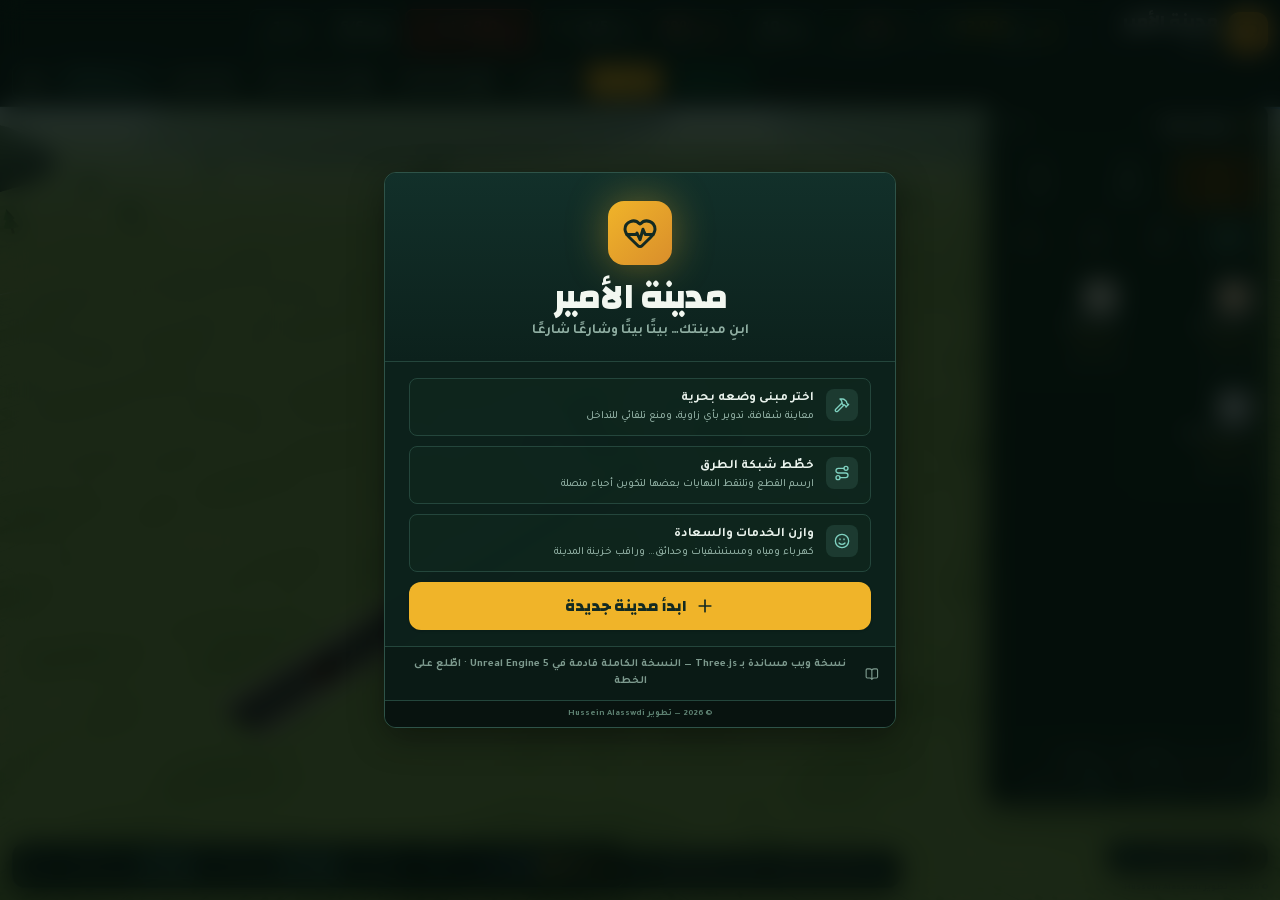
==== index.html @ 90c40ef9 "نشر 2026-10-29 18:33 UTC" ====
<!DOCTYPE html><html lang="ar" dir="rtl" class="__variable_7964b0 __variable_89a35d"><head><meta charSet="utf-8"/><meta name="viewport" content="width=device-width, initial-scale=1, maximum-scale=1, user-scalable=no, viewport-fit=cover"/><link rel="preload" href="/_next/static/media/1ebb550cd0a67fc6-s.p.woff2" as="font" crossorigin="" type="font/woff2"/><link rel="preload" href="/_next/static/media/63a79a6cf340c5d2-s.p.woff2" as="font" crossorigin="" type="font/woff2"/><link rel="preload" href="/_next/static/media/6d87047c78b383ca-s.p.woff2" as="font" crossorigin="" type="font/woff2"/><link rel="preload" href="/_next/static/media/cadf6503a4b260eb-s.p.woff2" as="font" crossorigin="" type="font/woff2"/><link rel="preload" href="/_next/static/media/dd994fbf464986f0-s.p.woff2" as="font" crossorigin="" type="font/woff2"/><link rel="stylesheet" href="/_next/static/css/1204df3cf01c5a1d.css" data-precedence="next"/><link rel="preload" as="script" fetchPriority="low" href="/_next/static/chunks/webpack-ddb26217999a0e2e.js"/><script src="/_next/static/chunks/4bd1b696-215e5051988c3dde.js" async=""></script><script src="/_next/static/chunks/794-2a8bd403d68bff19.js" async=""></script><script src="/_next/static/chunks/main-app-9df86cf909fe919b.js" async=""></script><script src="/_next/static/chunks/app/error-19ddefd133442fb7.js" async=""></script><script src="/_next/static/chunks/app/global-error-1cff1ca1dabb38de.js" async=""></script><script src="/_next/static/chunks/ca377847-00d5452ff085d2d2.js" async=""></script><script src="/_next/static/chunks/463-9f9ebbd366e98ccc.js" async=""></script><script src="/_next/static/chunks/app/page-6f4d16d75cc4bea8.js" async=""></script><link rel="apple-touch-icon" href="/icons/icon-192.png"/><meta name="mobile-web-app-capable" content="yes"/><meta name="next-size-adjust" content=""/><meta name="theme-color" content="#0c211c"/><title>مدينة الأمير — محرر بناء المدن</title><meta name="description" content="ابنِ مدينتك بيتًا بيتًا وشارعًا شارعًا: بناء حر ثلاثي الأبعاد، طرق، اقتصاد، خدمات، حرائق ومهرجات، ومهام بإنجازات — تطوير Hussein Alasswdi."/><meta name="application-name" content="مدينة الأمير"/><link rel="manifest" href="/manifest.webmanifest"/><meta name="mobile-web-app-capable" content="yes"/><meta name="apple-mobile-web-app-title" content="مدينة الأمير"/><meta name="apple-mobile-web-app-status-bar-style" content="black-translucent"/><link rel="icon" href="/icon.svg?fafc3cc96d1b5f08" type="image/svg+xml" sizes="any"/><script>(function(){var errs=[];function note(m){if(errs.length<3)errs.push(String(m||"").slice(0,180));}
window.addEventListener("error",function(e){var t=e.target;if(t&&t!==window&&(t.src||t.href))note("load: "+(t.src||t.href));else note(e.message);},true);
window.addEventListener("unhandledrejection",function(e){var r=e.reason;note("promise: "+((r&&r.message)||r));});
function mark(){return document.querySelector("[data-cp-app]");}
function blank(){var t=((document.body&&document.body.innerText)||"").replace(/\s+/g,"");return !mark()&&t.length<20;}
function show(){var b=document.body;if(!b||mark()||document.getElementById("__cp_fb"))return;var d=document.createElement("div");d.id="__cp_fb";d.setAttribute("dir","rtl");
d.style.cssText="position:fixed;inset:0;z-index:2147483647;background:#081712;color:#e9f2ec;display:flex;align-items:center;justify-content:center;padding:24px;box-sizing:border-box;text-align:center;font-family:system-ui,-apple-system,'Segoe UI',Tahoma,sans-serif";
var h='<div style="max-width:420px;width:100%"><div style="font-size:22px;font-weight:700;margin-bottom:10px">مدينة الأمير</div>';
h+='<p style="font-size:15px;line-height:1.8;color:#8fb3a4;margin:0 0 16px">تعذّر فتح اللعبة على هذا الجهاز. أرسل صورة هذه الشاشة.</p>';
h+='<p style="font-size:12px;color:#f87171;background:#0d201a;border:1px solid #2e5348;border-radius:12px;padding:10px 12px;word-break:break-word;text-align:left;direction:ltr;margin:0 0 16px">'+(errs.length?errs.join("<br>").replace(/[<>]/g,function(c){return c==="<"?"&lt;":"&gt;"}):"no client error captured")+'</p>';
h+='<button type="button" onclick="(function(){try{if(navigator.serviceWorker)navigator.serviceWorker.getRegistrations().then(function(r){r.forEach(function(x){x.unregister()})});if(window.caches)caches.keys().then(function(k){k.forEach(function(n){caches.delete(n)})});}catch(e){}setTimeout(function(){location.reload()},500)})()" style="border:1px solid #2e5348;background:#0d201a;color:#e9f2ec;border-radius:12px;padding:10px 20px;font-size:15px">تنظيف وإعادة المحاولة</button></div>';
d.innerHTML=h;b.appendChild(d);}
setTimeout(function(){if(blank())show();},12000);
setInterval(function(){var f=document.getElementById("__cp_fb");if(f&&mark())f.remove();},2000);
})();</script><script src="/_next/static/chunks/polyfills-42372ed130431b0a.js" noModule=""></script></head><body class="bg-[#081712] antialiased"><div hidden=""><!--$--><!--/$--></div><div data-cp-app="true" class="fixed inset-0 overflow-hidden bg-[#081712] font-body text-[#e9f2ec]" dir="rtl"><div class="absolute inset-0"></div><div class="absolute inset-0 z-40 grid place-items-center bg-[#081712] px-6"><div class="flex w-full max-w-sm flex-col items-center gap-4 text-center"><div class="grid h-14 w-14 place-items-center rounded-2xl border border-[#2e5348] bg-[#0d201a]"><svg xmlns="http://www.w3.org/2000/svg" width="24" height="24" viewBox="0 0 24 24" fill="none" stroke="currentColor" stroke-width="2" stroke-linecap="round" stroke-linejoin="round" class="lucide lucide-magnet h-7 w-7 text-[#d9a441]" aria-hidden="true"><path d="m12 15 4 4"></path><path d="M2.352 10.648a1.205 1.205 0 0 0 0 1.704l2.296 2.296a1.205 1.205 0 0 0 1.704 0l6.029-6.029a1 1 0 1 1 3 3l-6.029 6.029a1.205 1.205 0 0 0 0 1.704l2.296 2.296a1.205 1.205 0 0 0 1.704 0l6.365-6.367A1 1 0 0 0 8.716 4.282z"></path><path d="m5 8 4 4"></path></svg></div><div><p class="font-display text-2xl text-[#e9f2ec]">مدينة الأمير</p><p class="mt-1 text-xs tracking-[0.2em] text-[#5f7f73]">محرر بناء المدن</p></div><div class="mt-1 h-9 w-9 animate-spin rounded-full border-2 border-[#2e5348] border-t-[#d9a441]"></div><p class="text-sm leading-6 text-[#8fb3a4]">نُهيّئ المدينة…</p></div></div><header class="safe-top pointer-events-auto absolute inset-x-0 top-0 z-30 flex flex-wrap items-center gap-2 border-b border-[#24463c] bg-[#081712]/92 px-3 py-2 backdrop-blur-sm"><div class="flex items-center gap-2.5"><div class="grid h-10 w-10 place-items-center rounded-xl bg-gradient-to-br from-[#f0b429] to-[#d98e2b] shadow-[0_0_18px_rgba(240,180,41,0.35)]"><svg xmlns="http://www.w3.org/2000/svg" width="24" height="24" viewBox="0 0 24 24" fill="none" stroke="currentColor" stroke-width="2" stroke-linecap="round" stroke-linejoin="round" class="lucide lucide-heart-pulse h-6 w-6 text-[#132a22]" aria-hidden="true"><path d="M2 9.5a5.5 5.5 0 0 1 9.591-3.676.56.56 0 0 0 .818 0A5.49 5.49 0 0 1 22 9.5c0 2.29-1.5 4-3 5.5l-5.492 5.313a2 2 0 0 1-3 .019L5 15c-1.5-1.5-3-3.2-3-5.5"></path><path d="M3.22 13H9.5l.5-1 2 4.5 2-7 1.5 3.5h5.27"></path></svg></div><div class="leading-tight"><h1 class="font-display text-lg font-extrabold text-[#f2f7f0]">مدينة الأمير</h1><input maxLength="40" aria-label="اسم المدينة" class="w-32 rounded border border-transparent bg-transparent text-[11px] font-semibold text-[#8faea2] outline-none transition-colors hover:border-[#2e5348] focus:border-[#f0b429]/60 focus:text-[#d7e8df]" value="مدينتي"/></div></div><div class="mx-1 hidden h-8 w-px bg-[#24463c] sm:block"></div><div class="flex flex-wrap items-center gap-1.5"><div class="flex items-center gap-2 rounded-lg border px-2.5 py-1.5 transition-colors border-[#274a40] bg-[#10281f]/80"><svg xmlns="http://www.w3.org/2000/svg" width="24" height="24" viewBox="0 0 24 24" fill="none" stroke="currentColor" stroke-width="2" stroke-linecap="round" stroke-linejoin="round" class="lucide lucide-coins h-4 w-4 shrink-0 text-[#f0b429]" aria-hidden="true"><path d="M13.744 17.736a6 6 0 1 1-7.48-7.48"></path><path d="M15 6h1v4"></path><path d="m6.134 14.768.866-.5 2 3.464"></path><circle cx="16" cy="8" r="6"></circle></svg><div class="leading-none"><div class="font-display text-sm font-bold tabular-nums text-[#f0b429]">60,000<span class="ms-1 text-[10px] font-semibold text-[#8faea2]">+0/يوم</span></div><div class="mt-0.5 text-[10px] font-medium text-[#8faea2]">الخزينة</div></div></div><div class="hidden md:block"><div class="flex items-center gap-2 rounded-lg border px-2.5 py-1.5 transition-colors border-[#274a40] bg-[#10281f]/80"><svg xmlns="http://www.w3.org/2000/svg" width="24" height="24" viewBox="0 0 24 24" fill="none" stroke="currentColor" stroke-width="2" stroke-linecap="round" stroke-linejoin="round" class="lucide lucide-trending-up h-4 w-4 shrink-0 text-[#34d399]" aria-hidden="true"><path d="M16 7h6v6"></path><path d="m22 7-8.5 8.5-5-5L2 17"></path></svg><div class="leading-none"><div class="font-display text-sm font-bold tabular-nums text-[#34d399]">+0</div><div class="mt-0.5 text-[10px] font-medium text-[#8faea2]">صافي الدخل</div></div></div></div><div class="flex items-center gap-2 rounded-lg border px-2.5 py-1.5 transition-colors border-[#274a40] bg-[#10281f]/80"><svg xmlns="http://www.w3.org/2000/svg" width="24" height="24" viewBox="0 0 24 24" fill="none" stroke="currentColor" stroke-width="2" stroke-linecap="round" stroke-linejoin="round" class="lucide lucide-users h-4 w-4 shrink-0 text-[#d7e8df]" aria-hidden="true"><path d="M16 21v-2a4 4 0 0 0-4-4H6a4 4 0 0 0-4 4v2"></path><path d="M16 3.128a4 4 0 0 1 0 7.744"></path><path d="M22 21v-2a4 4 0 0 0-3-3.87"></path><circle cx="9" cy="7" r="4"></circle></svg><div class="leading-none"><div class="font-display text-sm font-bold tabular-nums text-[#d7e8df]">0</div><div class="mt-0.5 text-[10px] font-medium text-[#8faea2]">السكان</div></div></div><div class="flex items-center gap-2 rounded-lg border px-2.5 py-1.5 transition-colors border-[#274a40] bg-[#10281f]/80"><svg xmlns="http://www.w3.org/2000/svg" width="24" height="24" viewBox="0 0 24 24" fill="none" stroke="currentColor" stroke-width="2" stroke-linecap="round" stroke-linejoin="round" class="lucide lucide-face-slightly-smiling lucide-smile h-4 w-4 shrink-0 text-[#34d399]" aria-hidden="true"><path d="M15 10V9"></path><path d="M16.472 15a6 6 0 01-8.943 0"></path><path d="M9 10V9"></path><circle cx="12" cy="12" r="10"></circle></svg><div class="leading-none"><div class="font-display text-sm font-bold tabular-nums text-[#34d399]">98٪</div><div class="mt-0.5 text-[10px] font-medium text-[#8faea2]">السعادة</div></div></div><div class="flex items-center gap-2 rounded-lg border px-2.5 py-1.5 transition-colors border-[#274a40] bg-[#10281f]/80"><svg xmlns="http://www.w3.org/2000/svg" width="24" height="24" viewBox="0 0 24 24" fill="none" stroke="currentColor" stroke-width="2" stroke-linecap="round" stroke-linejoin="round" class="lucide lucide-zap h-4 w-4 shrink-0 text-[#d7e8df]" aria-hidden="true"><path d="M15.914 4a1.5 1.5 0 00-2.474-1.561l-9 9A1.5 1.5 0 005.5 14h4.002a.5.5 0 01.471.666L8.086 20a1.5 1.5 0 002.475 1.56l9-9A1.5 1.5 0 0018.5 10h-3.997a.5.5 0 01-.472-.667z"></path></svg><div class="leading-none"><div class="font-display text-sm font-bold tabular-nums text-[#d7e8df]">0/0<span class="ms-1 text-[10px] font-semibold text-[#8faea2]">منشأة</span></div><div class="mt-0.5 text-[10px] font-medium text-[#8faea2]">كهرباء</div></div></div><div class="flex items-center gap-2 rounded-lg border px-2.5 py-1.5 transition-colors border-[#274a40] bg-[#10281f]/80"><svg xmlns="http://www.w3.org/2000/svg" width="24" height="24" viewBox="0 0 24 24" fill="none" stroke="currentColor" stroke-width="2" stroke-linecap="round" stroke-linejoin="round" class="lucide lucide-droplets h-4 w-4 shrink-0 text-[#d7e8df]" aria-hidden="true"><path d="M7 16.3c2.2 0 4-1.83 4-4.05 0-1.16-.57-2.26-1.71-3.19S7.29 6.75 7 5.3c-.29 1.45-1.14 2.84-2.29 3.76S3 11.1 3 12.25c0 2.22 1.8 4.05 4 4.05z"></path><path d="M12.56 6.6A10.97 10.97 0 0 0 14 3.02c.5 2.5 2 4.9 4 6.5s3 3.5 3 5.5a6.98 6.98 0 0 1-11.91 4.97"></path></svg><div class="leading-none"><div class="font-display text-sm font-bold tabular-nums text-[#d7e8df]">0/0<span class="ms-1 text-[10px] font-semibold text-[#8faea2]">منشأة</span></div><div class="mt-0.5 text-[10px] font-medium text-[#8faea2]">مياه</div></div></div><div class="hidden sm:block"><div class="flex items-center gap-2 rounded-lg border px-2.5 py-1.5 transition-colors border-[#274a40] bg-[#10281f]/80"><svg xmlns="http://www.w3.org/2000/svg" width="24" height="24" viewBox="0 0 24 24" fill="none" stroke="currentColor" stroke-width="2" stroke-linecap="round" stroke-linejoin="round" class="lucide lucide-briefcase h-4 w-4 shrink-0 text-[#d7e8df]" aria-hidden="true"><path d="M16 20V4a2 2 0 0 0-2-2h-4a2 2 0 0 0-2 2v16"></path><rect width="20" height="14" x="2" y="6" rx="2"></rect></svg><div class="leading-none"><div class="font-display text-sm font-bold tabular-nums text-[#d7e8df]">0/0</div><div class="mt-0.5 text-[10px] font-medium text-[#8faea2]">وظائف</div></div></div></div><div class="hidden sm:block"><div class="flex items-center gap-2 rounded-lg border px-2.5 py-1.5 transition-colors border-[#274a40] bg-[#10281f]/80"><svg xmlns="http://www.w3.org/2000/svg" width="24" height="24" viewBox="0 0 24 24" fill="none" stroke="currentColor" stroke-width="2" stroke-linecap="round" stroke-linejoin="round" class="lucide lucide-sun h-4 w-4 shrink-0 text-[#d7e8df]" aria-hidden="true"><circle cx="12" cy="12" r="4"></circle><path d="M12 2v2"></path><path d="M12 20v2"></path><path d="m4.93 4.93 1.41 1.41"></path><path d="m17.66 17.66 1.41 1.41"></path><path d="M2 12h2"></path><path d="M20 12h2"></path><path d="m6.34 17.66-1.41 1.41"></path><path d="m19.07 4.93-1.41 1.41"></path></svg><div class="leading-none"><div class="font-display text-sm font-bold tabular-nums text-[#d7e8df]">1</div><div class="mt-0.5 text-[10px] font-medium text-[#8faea2]">اليوم</div></div></div></div></div><div class="scroll-thin ms-auto flex max-w-full items-center gap-1.5 overflow-x-auto"><button class="inline-flex shrink-0 items-center gap-1.5 rounded-lg border border-[#34d399]/40 bg-[#0d2b22] px-3 py-2 text-xs font-bold text-[#34d399] transition-all hover:border-[#34d399] hover:shadow-[0_0_14px_rgba(52,211,153,0.25)] active:scale-95"><svg xmlns="http://www.w3.org/2000/svg" width="24" height="24" viewBox="0 0 24 24" fill="none" stroke="currentColor" stroke-width="2" stroke-linecap="round" stroke-linejoin="round" class="lucide lucide-smartphone h-4 w-4" aria-hidden="true"><rect width="14" height="20" x="5" y="2" rx="2" ry="2"></rect><path d="M12 18h.01"></path></svg> التطبيق</button><button class="relative inline-flex items-center gap-1.5 rounded-lg bg-[#f0b429] px-3 py-2 text-xs font-bold text-[#132a22] shadow transition-all hover:bg-[#ffc63f] hover:shadow-[0_0_16px_rgba(240,180,41,0.4)] active:scale-95 disabled:opacity-60"><svg xmlns="http://www.w3.org/2000/svg" width="24" height="24" viewBox="0 0 24 24" fill="none" stroke="currentColor" stroke-width="2" stroke-linecap="round" stroke-linejoin="round" class="lucide lucide-save h-4 w-4" aria-hidden="true"><path d="M15.2 3a2 2 0 0 1 1.4.6l3.8 3.8a2 2 0 0 1 .6 1.4V19a2 2 0 0 1-2 2H5a2 2 0 0 1-2-2V5a2 2 0 0 1 2-2z"></path><path d="M17 21v-7a1 1 0 0 0-1-1H8a1 1 0 0 0-1 1v7"></path><path d="M7 3v4a1 1 0 0 0 1 1h7"></path></svg>حفظ</button><button class="inline-flex items-center gap-1.5 rounded-lg border border-[#2e5348] bg-[#10281f] px-3 py-2 text-xs font-bold text-[#d7e8df] transition-all hover:border-[#f0b429]/50 hover:text-[#f0b429] active:scale-95"><svg xmlns="http://www.w3.org/2000/svg" width="24" height="24" viewBox="0 0 24 24" fill="none" stroke="currentColor" stroke-width="2" stroke-linecap="round" stroke-linejoin="round" class="lucide lucide-folder-open h-4 w-4" aria-hidden="true"><path d="m6 14 1.5-2.9A2 2 0 0 1 9.24 10H20a2 2 0 0 1 1.94 2.5l-1.54 6a2 2 0 0 1-1.95 1.5H4a2 2 0 0 1-2-2V5a2 2 0 0 1 2-2h3.9a2 2 0 0 1 1.69.9l.81 1.2a2 2 0 0 0 1.67.9H18a2 2 0 0 1 2 2v2"></path></svg> مدني</button><button class="inline-flex items-center gap-1.5 rounded-lg border border-[#2e5348] bg-[#10281f] px-3 py-2 text-xs font-bold text-[#d7e8df] transition-all hover:border-[#f0b429]/50 hover:text-[#f0b429] active:scale-95"><svg xmlns="http://www.w3.org/2000/svg" width="24" height="24" viewBox="0 0 24 24" fill="none" stroke="currentColor" stroke-width="2" stroke-linecap="round" stroke-linejoin="round" class="lucide lucide-layout-dashboard h-4 w-4" aria-hidden="true"><rect width="7" height="9" x="3" y="3" rx="1"></rect><rect width="7" height="5" x="14" y="3" rx="1"></rect><rect width="7" height="9" x="14" y="12" rx="1"></rect><rect width="7" height="5" x="3" y="16" rx="1"></rect></svg> لوحة التحكم</button><button class="inline-flex items-center gap-1.5 rounded-lg border border-[#2e5348] bg-[#10281f] px-3 py-2 text-xs font-bold text-[#d7e8df] transition-all hover:border-[#7fd1c0]/60 hover:text-[#7fd1c0] active:scale-95"><svg xmlns="http://www.w3.org/2000/svg" width="24" height="24" viewBox="0 0 24 24" fill="none" stroke="currentColor" stroke-width="2" stroke-linecap="round" stroke-linejoin="round" class="lucide lucide-radar h-4 w-4" aria-hidden="true"><path d="M19.07 4.93A10 10 0 0 0 6.99 3.34"></path><path d="M4 6h.01"></path><path d="M2.29 9.62A10 10 0 1 0 21.31 8.35"></path><path d="M16.24 7.76A6 6 0 1 0 8.23 16.67"></path><path d="M12 18h.01"></path><path d="M17.99 11.66A6 6 0 0 1 15.77 16.67"></path><circle cx="12" cy="12" r="2"></circle><path d="m13.41 10.59 5.66-5.66"></path></svg> فحص المخطط</button><button class="inline-flex items-center gap-1.5 rounded-lg border border-[#2e5348] bg-[#10281f] px-3 py-2 text-xs font-bold text-[#d7e8df] transition-all hover:border-[#f0b429]/50 hover:text-[#f0b429] active:scale-95"><svg xmlns="http://www.w3.org/2000/svg" width="24" height="24" viewBox="0 0 24 24" fill="none" stroke="currentColor" stroke-width="2" stroke-linecap="round" stroke-linejoin="round" class="lucide lucide-book-open h-4 w-4" aria-hidden="true"><path d="M12 5v16"></path><path d="M20.001 19A2 2 0 0022 17V5a2 2 0 00-1.999-2L16 3.002A5 5 0 0012 5a5 5 0 00-4-2H4a2 2 0 00-2 2v12a2 2 0 001.999 2H8a5 5 0 014 2 5 5 0 014-2z"></path></svg> الخطة</button><button class="inline-flex items-center gap-1.5 rounded-lg border border-[#7fd1c0]/40 bg-[#12302a] px-3 py-2 text-xs font-bold text-[#7fd1c0] transition-all hover:border-[#7fd1c0] hover:shadow-[0_0_14px_rgba(127,209,192,0.25)] active:scale-95"><svg xmlns="http://www.w3.org/2000/svg" width="24" height="24" viewBox="0 0 24 24" fill="none" stroke="currentColor" stroke-width="2" stroke-linecap="round" stroke-linejoin="round" class="lucide lucide-code-xml lucide-code-2 h-4 w-4" aria-hidden="true"><path d="m18 16 4-4-4-4"></path><path d="m6 8-4 4 4 4"></path><path d="m14.5 4-5 16"></path></svg> ورشة UE5</button><button aria-label="الإعدادات" title="الصوت والرسوميات والطقس" class="inline-flex items-center gap-1.5 rounded-lg border border-[#2e5348] bg-[#10281f] px-2.5 py-2 text-xs font-bold text-[#d7e8df] transition-all hover:border-[#f0b429]/50 hover:text-[#f0b429] active:scale-95"><svg xmlns="http://www.w3.org/2000/svg" width="24" height="24" viewBox="0 0 24 24" fill="none" stroke="currentColor" stroke-width="2" stroke-linecap="round" stroke-linejoin="round" class="lucide lucide-settings h-4 w-4" aria-hidden="true"><path d="M9.671 4.136a2.34 2.34 0 0 1 4.659 0 2.34 2.34 0 0 0 3.319 1.915 2.34 2.34 0 0 1 2.33 4.033 2.34 2.34 0 0 0 0 3.831 2.34 2.34 0 0 1-2.33 4.033 2.34 2.34 0 0 0-3.319 1.915 2.34 2.34 0 0 1-4.659 0 2.34 2.34 0 0 0-3.32-1.915 2.34 2.34 0 0 1-2.33-4.033 2.34 2.34 0 0 0 0-3.831A2.34 2.34 0 0 1 6.35 6.051a2.34 2.34 0 0 0 3.319-1.915"></path><circle cx="12" cy="12" r="3"></circle></svg></button></div></header><button class="pointer-events-auto absolute bottom-24 right-3 z-30 grid h-12 w-12 place-items-center rounded-xl bg-[#f0b429] text-[#132a22] shadow-lg transition-transform active:scale-90 lg:hidden" aria-label="أدوات البناء"><svg xmlns="http://www.w3.org/2000/svg" width="24" height="24" viewBox="0 0 24 24" fill="none" stroke="currentColor" stroke-width="2" stroke-linecap="round" stroke-linejoin="round" class="lucide lucide-hammer h-6 w-6" aria-hidden="true"><path d="m15 12-9.373 9.373a1 1 0 0 1-3.001-3L12 9"></path><path d="m18 15 4-4"></path><path d="m21.5 11.5-1.914-1.914A2 2 0 0 1 19 8.172v-.344a2 2 0 0 0-.586-1.414l-1.657-1.657A6 6 0 0 0 12.516 3H9l1.243 1.243A6 6 0 0 1 12 8.485V10l2 2h1.172a2 2 0 0 1 1.414.586L18.5 14.5"></path></svg></button><aside class="pointer-events-auto absolute bottom-24 right-3 top-[150px] z-20 w-[280px] flex-col lg:top-[104px] rounded-xl border border-[#2e5348] bg-[#0c211c]/95 shadow-[0_10px_34px_rgba(0,0,0,0.4)] hidden lg:flex"><div class="flex items-center gap-2 border-b border-[#24463c] px-3 py-2.5"><svg xmlns="http://www.w3.org/2000/svg" width="24" height="24" viewBox="0 0 24 24" fill="none" stroke="currentColor" stroke-width="2" stroke-linecap="round" stroke-linejoin="round" class="lucide lucide-hammer h-4 w-4 text-[#f0b429]" aria-hidden="true"><path d="m15 12-9.373 9.373a1 1 0 0 1-3.001-3L12 9"></path><path d="m18 15 4-4"></path><path d="m21.5 11.5-1.914-1.914A2 2 0 0 1 19 8.172v-.344a2 2 0 0 0-.586-1.414l-1.657-1.657A6 6 0 0 0 12.516 3H9l1.243 1.243A6 6 0 0 1 12 8.485V10l2 2h1.172a2 2 0 0 1 1.414.586L18.5 14.5"></path></svg><h2 class="font-display text-sm font-bold text-[#f2f7f0]">أدوات البناء</h2><span class="ms-auto text-[10px] font-semibold text-[#8faea2]">بناء حرّ</span></div><div class="grid grid-cols-3 gap-1 p-2"><button class="flex flex-col items-center gap-1 rounded-lg border px-2 py-2 text-[11px] font-bold transition-all active:scale-95 border-[#f0b429] bg-[#3a2f10] text-[#f0b429]"><svg xmlns="http://www.w3.org/2000/svg" width="24" height="24" viewBox="0 0 24 24" fill="none" stroke="currentColor" stroke-width="2" stroke-linecap="round" stroke-linejoin="round" class="lucide lucide-mouse-pointer-2 h-4 w-4" aria-hidden="true"><path d="M4.037 4.688a.495.495 0 0 1 .651-.651l16 6.5a.5.5 0 0 1-.063.947l-6.124 1.58a2 2 0 0 0-1.438 1.435l-1.579 6.126a.5.5 0 0 1-.947.063z"></path></svg>تحديد</button><button class="flex flex-col items-center gap-1 rounded-lg border px-2 py-2 text-[11px] font-bold transition-all active:scale-95 border-[#274a40] bg-[#10281f] text-[#9db8ad] hover:border-[#3d6a5a] hover:text-[#d7e8df]"><svg xmlns="http://www.w3.org/2000/svg" width="24" height="24" viewBox="0 0 24 24" fill="none" stroke="currentColor" stroke-width="2" stroke-linecap="round" stroke-linejoin="round" class="lucide lucide-route h-4 w-4" aria-hidden="true"><circle cx="6" cy="19" r="3"></circle><path d="M9 19h8.5a3.5 3.5 0 0 0 0-7h-11a3.5 3.5 0 0 1 0-7H15"></path><circle cx="18" cy="5" r="3"></circle></svg>طريق</button><button class="flex flex-col items-center gap-1 rounded-lg border px-2 py-2 text-[11px] font-bold transition-all active:scale-95 border-[#274a40] bg-[#10281f] text-[#9db8ad] hover:border-[#3d6a5a] hover:text-[#d7e8df]"><svg xmlns="http://www.w3.org/2000/svg" width="24" height="24" viewBox="0 0 24 24" fill="none" stroke="currentColor" stroke-width="2" stroke-linecap="round" stroke-linejoin="round" class="lucide lucide-eraser h-4 w-4" aria-hidden="true"><path d="M21 21H8a2 2 0 0 1-1.42-.587l-3.994-3.999a2 2 0 0 1 0-2.828l10-10a2 2 0 0 1 2.829 0l5.999 6a2 2 0 0 1 0 2.828L12.834 21"></path><path d="m5.082 11.09 8.828 8.828"></path></svg>هدم</button></div><div class="grid grid-cols-4 gap-1 px-2"><button class="flex flex-col items-center gap-0.5 rounded-md px-1 py-1.5 text-[10px] font-bold transition-colors bg-[#1c3a30] text-[#7fd1c0]"><svg xmlns="http://www.w3.org/2000/svg" width="24" height="24" viewBox="0 0 24 24" fill="none" stroke="currentColor" stroke-width="2" stroke-linecap="round" stroke-linejoin="round" class="lucide lucide-house lucide-home h-3.5 w-3.5" aria-hidden="true"><path d="M15 21v-8a1 1 0 0 0-1-1h-4a1 1 0 0 0-1 1v8"></path><path d="M3 10a2 2 0 0 1 .709-1.528l7-6a2 2 0 0 1 2.582 0l7 6A2 2 0 0 1 21 10v9a2 2 0 0 1-2 2H5a2 2 0 0 1-2-2z"></path></svg>سكني</button><button class="flex flex-col items-center gap-0.5 rounded-md px-1 py-1.5 text-[10px] font-bold transition-colors text-[#7d9a8e] hover:bg-[#14302a] hover:text-[#b9d2c7]"><svg xmlns="http://www.w3.org/2000/svg" width="24" height="24" viewBox="0 0 24 24" fill="none" stroke="currentColor" stroke-width="2" stroke-linecap="round" stroke-linejoin="round" class="lucide lucide-store h-3.5 w-3.5" aria-hidden="true"><path d="M15 21v-5a1 1 0 0 0-1-1h-4a1 1 0 0 0-1 1v5"></path><path d="M17.774 10.31a1.12 1.12 0 0 0-1.549 0 2.5 2.5 0 0 1-3.451 0 1.12 1.12 0 0 0-1.548 0 2.5 2.5 0 0 1-3.452 0 1.12 1.12 0 0 0-1.549 0 2.5 2.5 0 0 1-3.77-3.248l2.889-4.184A2 2 0 0 1 7 2h10a2 2 0 0 1 1.653.873l2.895 4.192a2.5 2.5 0 0 1-3.774 3.244"></path><path d="M4 10.95V19a2 2 0 0 0 2 2h12a2 2 0 0 0 2-2v-8.05"></path></svg>تجاري</button><button class="flex flex-col items-center gap-0.5 rounded-md px-1 py-1.5 text-[10px] font-bold transition-colors text-[#7d9a8e] hover:bg-[#14302a] hover:text-[#b9d2c7]"><svg xmlns="http://www.w3.org/2000/svg" width="24" height="24" viewBox="0 0 24 24" fill="none" stroke="currentColor" stroke-width="2" stroke-linecap="round" stroke-linejoin="round" class="lucide lucide-factory h-3.5 w-3.5" aria-hidden="true"><path d="M12 16h.01"></path><path d="M16 16h.01"></path><path d="M3 19a2 2 0 0 0 2 2h14a2 2 0 0 0 2-2V8.5a.5.5 0 0 0-.769-.422l-4.462 2.844A.5.5 0 0 1 15 10.5v-2a.5.5 0 0 0-.769-.422L9.77 10.922A.5.5 0 0 1 9 10.5V5a2 2 0 0 0-2-2H5a2 2 0 0 0-2 2z"></path><path d="M8 16h.01"></path></svg>صناعي</button><button class="flex flex-col items-center gap-0.5 rounded-md px-1 py-1.5 text-[10px] font-bold transition-colors text-[#7d9a8e] hover:bg-[#14302a] hover:text-[#b9d2c7]"><svg xmlns="http://www.w3.org/2000/svg" width="24" height="24" viewBox="0 0 24 24" fill="none" stroke="currentColor" stroke-width="2" stroke-linecap="round" stroke-linejoin="round" class="lucide lucide-zap h-3.5 w-3.5" aria-hidden="true"><path d="M15.914 4a1.5 1.5 0 00-2.474-1.561l-9 9A1.5 1.5 0 005.5 14h4.002a.5.5 0 01.471.666L8.086 20a1.5 1.5 0 002.475 1.56l9-9A1.5 1.5 0 0018.5 10h-3.997a.5.5 0 01-.472-.667z"></path></svg>خدمات</button></div><div class="scroll-thin mt-1 grid flex-1 auto-rows-min grid-cols-2 gap-1.5 overflow-y-auto p-2"><button title="مسكن دافئ لعائلة صغيرة" class="group relative flex flex-col items-start gap-1 rounded-lg border p-2 text-start transition-all active:scale-[0.97] border-[#274a40] bg-[#10281f] hover:-translate-y-0.5 hover:border-[#3d6a5a] hover:shadow-lg"><span class="grid h-8 w-8 place-items-center rounded-md border border-black/20" style="background-color:#e9dcc3"><svg xmlns="http://www.w3.org/2000/svg" width="24" height="24" viewBox="0 0 24 24" fill="none" stroke="currentColor" stroke-width="2" stroke-linecap="round" stroke-linejoin="round" class="lucide lucide-house lucide-home h-[18px] w-[18px]" aria-hidden="true" style="color:#b5533c"><path d="M15 21v-8a1 1 0 0 0-1-1h-4a1 1 0 0 0-1 1v8"></path><path d="M3 10a2 2 0 0 1 .709-1.528l7-6a2 2 0 0 1 2.582 0l7 6A2 2 0 0 1 21 10v9a2 2 0 0 1-2 2H5a2 2 0 0 1-2-2z"></path></svg></span><span class="text-[11px] font-bold leading-tight text-[#e9f2ec]">منزل عائلي</span><span class="flex items-center gap-1 text-[10px] font-bold tabular-nums text-[#f0b429]"><svg xmlns="http://www.w3.org/2000/svg" width="24" height="24" viewBox="0 0 24 24" fill="none" stroke="currentColor" stroke-width="2" stroke-linecap="round" stroke-linejoin="round" class="lucide lucide-coins h-3 w-3" aria-hidden="true"><path d="M13.744 17.736a6 6 0 1 1-7.48-7.48"></path><path d="M15 6h1v4"></path><path d="m6.134 14.768.866-.5 2 3.464"></path><circle cx="16" cy="8" r="6"></circle></svg> <!-- -->1,500</span><span class="flex items-center gap-1 text-[9px] font-semibold text-[#8faea2]"><svg xmlns="http://www.w3.org/2000/svg" width="24" height="24" viewBox="0 0 24 24" fill="none" stroke="currentColor" stroke-width="2" stroke-linecap="round" stroke-linejoin="round" class="lucide lucide-users h-3 w-3" aria-hidden="true"><path d="M16 21v-2a4 4 0 0 0-4-4H6a4 4 0 0 0-4 4v2"></path><path d="M16 3.128a4 4 0 0 1 0 7.744"></path><path d="M22 21v-2a4 4 0 0 0-3-3.87"></path><circle cx="9" cy="7" r="4"></circle></svg> <!-- -->5 ساكن</span></button><button title="سكن راقٍ يرفع رضا الحي" class="group relative flex flex-col items-start gap-1 rounded-lg border p-2 text-start transition-all active:scale-[0.97] border-[#274a40] bg-[#10281f] hover:-translate-y-0.5 hover:border-[#3d6a5a] hover:shadow-lg"><span class="grid h-8 w-8 place-items-center rounded-md border border-black/20" style="background-color:#f2efe6"><svg xmlns="http://www.w3.org/2000/svg" width="24" height="24" viewBox="0 0 24 24" fill="none" stroke="currentColor" stroke-width="2" stroke-linecap="round" stroke-linejoin="round" class="lucide lucide-castle h-[18px] w-[18px]" aria-hidden="true" style="color:#47525c"><path d="M10 5V3"></path><path d="M14 5V3"></path><path d="M15 21v-3a3 3 0 0 0-6 0v3"></path><path d="M18 3v8"></path><path d="M18 5H6"></path><path d="M22 11H2"></path><path d="M22 9v10a2 2 0 0 1-2 2H4a2 2 0 0 1-2-2V9"></path><path d="M6 3v8"></path></svg></span><span class="text-[11px] font-bold leading-tight text-[#e9f2ec]">فيلا حديثة</span><span class="flex items-center gap-1 text-[10px] font-bold tabular-nums text-[#f0b429]"><svg xmlns="http://www.w3.org/2000/svg" width="24" height="24" viewBox="0 0 24 24" fill="none" stroke="currentColor" stroke-width="2" stroke-linecap="round" stroke-linejoin="round" class="lucide lucide-coins h-3 w-3" aria-hidden="true"><path d="M13.744 17.736a6 6 0 1 1-7.48-7.48"></path><path d="M15 6h1v4"></path><path d="m6.134 14.768.866-.5 2 3.464"></path><circle cx="16" cy="8" r="6"></circle></svg> <!-- -->4,200</span><span class="flex items-center gap-1 text-[9px] font-semibold text-[#8faea2]"><svg xmlns="http://www.w3.org/2000/svg" width="24" height="24" viewBox="0 0 24 24" fill="none" stroke="currentColor" stroke-width="2" stroke-linecap="round" stroke-linejoin="round" class="lucide lucide-users h-3 w-3" aria-hidden="true"><path d="M16 21v-2a4 4 0 0 0-4-4H6a4 4 0 0 0-4 4v2"></path><path d="M16 3.128a4 4 0 0 1 0 7.744"></path><path d="M22 21v-2a4 4 0 0 0-3-3.87"></path><circle cx="9" cy="7" r="4"></circle></svg> <!-- -->8 ساكن</span></button><button title="كثافة سكانية عالية" class="group relative flex flex-col items-start gap-1 rounded-lg border p-2 text-start transition-all active:scale-[0.97] border-[#274a40] bg-[#10281f] hover:-translate-y-0.5 hover:border-[#3d6a5a] hover:shadow-lg"><span class="grid h-8 w-8 place-items-center rounded-md border border-black/20" style="background-color:#cdd5da"><svg xmlns="http://www.w3.org/2000/svg" width="24" height="24" viewBox="0 0 24 24" fill="none" stroke="currentColor" stroke-width="2" stroke-linecap="round" stroke-linejoin="round" class="lucide lucide-building-complex lucide-building-2 h-[18px] w-[18px]" aria-hidden="true" style="color:#66707c"><path d="M10 12h4"></path><path d="M10 8h4"></path><path d="M14 21v-3a2 2 0 0 0-4 0v3"></path><path d="M6 10H4a2 2 0 0 0-2 2v7a2 2 0 0 0 2 2h16a2 2 0 0 0 2-2V9a2 2 0 0 0-2-2h-2"></path><path d="M6 21V5a2 2 0 0 1 2-2h8a2 2 0 0 1 2 2v16"></path></svg></span><span class="text-[11px] font-bold leading-tight text-[#e9f2ec]">عمارة سكنية</span><span class="flex items-center gap-1 text-[10px] font-bold tabular-nums text-[#f0b429]"><svg xmlns="http://www.w3.org/2000/svg" width="24" height="24" viewBox="0 0 24 24" fill="none" stroke="currentColor" stroke-width="2" stroke-linecap="round" stroke-linejoin="round" class="lucide lucide-coins h-3 w-3" aria-hidden="true"><path d="M13.744 17.736a6 6 0 1 1-7.48-7.48"></path><path d="M15 6h1v4"></path><path d="m6.134 14.768.866-.5 2 3.464"></path><circle cx="16" cy="8" r="6"></circle></svg> <!-- -->9,000</span><span class="flex items-center gap-1 text-[9px] font-semibold text-[#8faea2]"><svg xmlns="http://www.w3.org/2000/svg" width="24" height="24" viewBox="0 0 24 24" fill="none" stroke="currentColor" stroke-width="2" stroke-linecap="round" stroke-linejoin="round" class="lucide lucide-users h-3 w-3" aria-hidden="true"><path d="M16 21v-2a4 4 0 0 0-4-4H6a4 4 0 0 0-4 4v2"></path><path d="M16 3.128a4 4 0 0 1 0 7.744"></path><path d="M22 21v-2a4 4 0 0 0-3-3.87"></path><circle cx="9" cy="7" r="4"></circle></svg> <!-- -->26 ساكن</span></button></div><div class="border-t border-[#24463c] px-3 py-2 text-[9.5px] font-semibold leading-relaxed text-[#7d9a8e]"><div><kbd class="kbd">B</kbd> منزل سريع · <kbd class="kbd">Enter</kbd> تثبيت · <kbd class="kbd">Esc</kbd> إلغاء</div><div class="mt-1"><kbd class="kbd">R</kbd> تدوير 45° · <kbd class="kbd">Q</kbd>/<kbd class="kbd">E</kbd> ±15° ·<!-- --> <kbd class="kbd">Shift</kbd>+عجلة دقيق</div></div></aside><div class="bottom-safe pointer-events-auto absolute left-1/2 z-20 flex max-w-[94vw] -translate-x-1/2 flex-wrap items-center justify-center gap-2 px-4 py-2.5 rounded-xl border border-[#2e5348] bg-[#0c211c]/95 shadow-[0_10px_34px_rgba(0,0,0,0.4)]"><svg xmlns="http://www.w3.org/2000/svg" width="24" height="24" viewBox="0 0 24 24" fill="none" stroke="currentColor" stroke-width="2" stroke-linecap="round" stroke-linejoin="round" class="lucide lucide-mouse-pointer-2 h-4 w-4 text-[#7fd1c0]" aria-hidden="true"><path d="M4.037 4.688a.495.495 0 0 1 .651-.651l16 6.5a.5.5 0 0 1-.063.947l-6.124 1.58a2 2 0 0 0-1.438 1.435l-1.579 6.126a.5.5 0 0 1-.947.063z"></path></svg><span class="text-[11px] font-semibold text-[#b9d2c7]">انقر مبنى لفحصه · اسحب لتدوير الكاميرا · عجلة الفأرة للتقريب · الزر الأيمن لتحريك المشهد</span></div><div class="pointer-events-auto absolute bottom-20 left-3 z-20 items-center gap-1.5 px-2.5 py-2 md:bottom-3 rounded-xl border border-[#2e5348] bg-[#0c211c]/95 shadow-[0_10px_34px_rgba(0,0,0,0.4)] flex"><svg xmlns="http://www.w3.org/2000/svg" width="24" height="24" viewBox="0 0 24 24" fill="none" stroke="currentColor" stroke-width="2" stroke-linecap="round" stroke-linejoin="round" class="lucide lucide-sun h-4 w-4 shrink-0 text-[#f0b429]" aria-hidden="true"><circle cx="12" cy="12" r="4"></circle><path d="M12 2v2"></path><path d="M12 20v2"></path><path d="m4.93 4.93 1.41 1.41"></path><path d="m17.66 17.66 1.41 1.41"></path><path d="M2 12h2"></path><path d="M20 12h2"></path><path d="m6.34 17.66-1.41 1.41"></path><path d="m19.07 4.93-1.41 1.41"></path></svg><input type="range" min="0" max="1" step="0.01" class="time-range w-24 sm:w-32" aria-label="وقت اليوم" value="0.32"/><span class="w-10 text-center text-[10px] font-bold tabular-nums text-[#8faea2]" dir="ltr">11:07</span><span class="mx-0.5 h-5 w-px bg-[#2e5348]"></span><button class="ctl-btn " title="تعاقب تلقائي للوقت"><svg xmlns="http://www.w3.org/2000/svg" width="24" height="24" viewBox="0 0 24 24" fill="none" stroke="currentColor" stroke-width="2" stroke-linecap="round" stroke-linejoin="round" class="lucide lucide-refresh-cw h-3.5 w-3.5" aria-hidden="true"><path d="M3 12a9 9 0 0 1 9-9 9.75 9.75 0 0 1 6.74 2.74L21 8"></path><path d="M21 3v5h-5"></path><path d="M21 12a9 9 0 0 1-9 9 9.75 9.75 0 0 1-6.74-2.74L3 16"></path><path d="M8 16H3v5"></path></svg><span class="hidden sm:inline">دورة</span></button><button class="ctl-btn ctl-on" title="إظهار الشبكة"><svg xmlns="http://www.w3.org/2000/svg" width="24" height="24" viewBox="0 0 24 24" fill="none" stroke="currentColor" stroke-width="2" stroke-linecap="round" stroke-linejoin="round" class="lucide lucide-layout-grid h-3.5 w-3.5" aria-hidden="true"><rect width="7" height="7" x="3" y="3" rx="1"></rect><rect width="7" height="7" x="14" y="3" rx="1"></rect><rect width="7" height="7" x="14" y="14" rx="1"></rect><rect width="7" height="7" x="3" y="14" rx="1"></rect></svg><span class="hidden sm:inline">الشبكة</span></button><button class="ctl-btn " title="محاذاة المباني للشبكة (افتراضيًا: بناء حر)"><svg xmlns="http://www.w3.org/2000/svg" width="24" height="24" viewBox="0 0 24 24" fill="none" stroke="currentColor" stroke-width="2" stroke-linecap="round" stroke-linejoin="round" class="lucide lucide-frame h-3.5 w-3.5" aria-hidden="true"><line x1="22" x2="2" y1="6" y2="6"></line><line x1="22" x2="2" y1="18" y2="18"></line><line x1="6" x2="6" y1="2" y2="22"></line><line x1="18" x2="18" y1="2" y2="22"></line></svg><span class="hidden sm:inline">محاذاة</span></button><button class="ctl-btn ctl-on" title="التقاط نهايات الطرق"><svg xmlns="http://www.w3.org/2000/svg" width="24" height="24" viewBox="0 0 24 24" fill="none" stroke="currentColor" stroke-width="2" stroke-linecap="round" stroke-linejoin="round" class="lucide lucide-magnet h-3.5 w-3.5" aria-hidden="true"><path d="m12 15 4 4"></path><path d="M2.352 10.648a1.205 1.205 0 0 0 0 1.704l2.296 2.296a1.205 1.205 0 0 0 1.704 0l6.029-6.029a1 1 0 1 1 3 3l-6.029 6.029a1.205 1.205 0 0 0 0 1.704l2.296 2.296a1.205 1.205 0 0 0 1.704 0l6.365-6.367A1 1 0 0 0 8.716 4.282z"></path><path d="m5 8 4 4"></path></svg><span class="hidden sm:inline">التقاط</span></button><button class="ctl-btn " title="إظهار اتصال المباني بالطرق حيًا (أخضر/أحمر)"><svg xmlns="http://www.w3.org/2000/svg" width="24" height="24" viewBox="0 0 24 24" fill="none" stroke="currentColor" stroke-width="2" stroke-linecap="round" stroke-linejoin="round" class="lucide lucide-link-2 h-3.5 w-3.5" aria-hidden="true"><path d="M9 17H7A5 5 0 0 1 7 7h2"></path><path d="M15 7h2a5 5 0 1 1 0 10h-2"></path><line x1="8" x2="16" y1="12" y2="12"></line></svg><span class="hidden sm:inline">الاتصال</span></button><button class="ctl-btn" title="توسيط الكاميرا"><svg xmlns="http://www.w3.org/2000/svg" width="24" height="24" viewBox="0 0 24 24" fill="none" stroke="currentColor" stroke-width="2" stroke-linecap="round" stroke-linejoin="round" class="lucide lucide-locate-fixed h-3.5 w-3.5" aria-hidden="true"><line x1="2" x2="5" y1="12" y2="12"></line><line x1="19" x2="22" y1="12" y2="12"></line><line x1="12" x2="12" y1="2" y2="5"></line><line x1="12" x2="12" y1="19" y2="22"></line><circle cx="12" cy="12" r="7"></circle><circle cx="12" cy="12" r="3"></circle></svg></button></div><button class="pointer-events-auto absolute bottom-7 right-3 z-20 flex max-w-[240px] items-center gap-2 rounded-lg px-2.5 py-1.5 transition-all hover:border-[#f0b429]/60 active:scale-95 rounded-xl border border-[#2e5348] bg-[#0c211c]/95 shadow-[0_10px_34px_rgba(0,0,0,0.4)]"><svg xmlns="http://www.w3.org/2000/svg" width="24" height="24" viewBox="0 0 24 24" fill="none" stroke="currentColor" stroke-width="2" stroke-linecap="round" stroke-linejoin="round" class="lucide lucide-trophy h-3.5 w-3.5 shrink-0 text-[#f0b429]" aria-hidden="true"><path d="M10 14.66V17a1 1 0 0 1-1 1 2 2 0 0 0-2 2v2"></path><path d="M14 14.66V17a1 1 0 0 0 1 1 2 2 0 0 1 2 2v2"></path><path d="M17.916 10H19.5A2.5 2.5 0 0 0 22 7.5V5a1 1 0 0 0-1-1h-3"></path><path d="M4 22h16"></path><path d="M6 9a6 6 0 0 0 12 0V3a1 1 0 0 0-1-1H7a1 1 0 0 0-1 1z"></path><path d="M6.084 10H4.5A2.5 2.5 0 0 1 2 7.5V5a1 1 0 0 1 1-1h3"></path></svg><span class="truncate text-[9.5px] font-bold text-[#d7e8df]">اشقُق أول الشوارع</span><span class="ms-auto shrink-0 rounded bg-[#1c3a30] px-1.5 py-0.5 text-[8.5px] font-extrabold tabular-nums text-[#7fd1c0]">0<!-- -->/<!-- -->11</span></button><div class="pointer-events-none absolute left-1/2 top-[150px] z-40 flex w-[min(92vw,380px)] -translate-x-1/2 flex-col gap-1.5 lg:top-[110px]"></div><div class="pointer-events-none absolute bottom-1.5 right-3 z-10 text-[9px] font-bold text-[#4a6a5c]">© 2026 — تطوير <span dir="ltr">Hussein Alasswdi</span></div><div class="pointer-events-auto fixed inset-0 z-50 grid place-items-center bg-[#020906]/78 bg-[#020906]/80 p-4 backdrop-blur-md"><div class="rounded-xl border border-[#2e5348] bg-[#0c211c]/95 shadow-[0_10px_34px_rgba(0,0,0,0.4)] animate-rise scroll-thin max-h-[92vh] w-full max-w-lg overflow-y-auto"><div class="relative border-b border-[#24463c] bg-gradient-to-b from-[#12302a] to-[#0c211c] px-6 pb-5 pt-7 text-center"><div class="mx-auto grid h-16 w-16 place-items-center rounded-2xl bg-gradient-to-br from-[#f0b429] to-[#d98e2b] shadow-[0_0_40px_rgba(240,180,41,0.4)]"><svg xmlns="http://www.w3.org/2000/svg" width="24" height="24" viewBox="0 0 24 24" fill="none" stroke="currentColor" stroke-width="2" stroke-linecap="round" stroke-linejoin="round" class="lucide lucide-heart-pulse h-9 w-9 animate-pulse-soft text-[#132a22]" aria-hidden="true"><path d="M2 9.5a5.5 5.5 0 0 1 9.591-3.676.56.56 0 0 0 .818 0A5.49 5.49 0 0 1 22 9.5c0 2.29-1.5 4-3 5.5l-5.492 5.313a2 2 0 0 1-3 .019L5 15c-1.5-1.5-3-3.2-3-5.5"></path><path d="M3.22 13H9.5l.5-1 2 4.5 2-7 1.5 3.5h5.27"></path></svg></div><h1 class="mt-3 font-display text-4xl font-extrabold tracking-tight text-[#f2f7f0]">مدينة الأمير</h1><p class="mt-1 text-sm font-semibold text-[#8faea2]">ابنِ مدينتك… بيتًا بيتًا وشارعًا شارعًا</p></div><div class="space-y-2.5 px-6 py-4"><div class="flex items-start gap-3 rounded-lg border border-[#24463c] bg-[#10281f]/60 px-3 py-2.5"><span class="grid h-8 w-8 shrink-0 place-items-center rounded-lg bg-[#1c3a30] text-[#7fd1c0]"><svg xmlns="http://www.w3.org/2000/svg" width="24" height="24" viewBox="0 0 24 24" fill="none" stroke="currentColor" stroke-width="2" stroke-linecap="round" stroke-linejoin="round" class="lucide lucide-hammer h-4 w-4" aria-hidden="true"><path d="m15 12-9.373 9.373a1 1 0 0 1-3.001-3L12 9"></path><path d="m18 15 4-4"></path><path d="m21.5 11.5-1.914-1.914A2 2 0 0 1 19 8.172v-.344a2 2 0 0 0-.586-1.414l-1.657-1.657A6 6 0 0 0 12.516 3H9l1.243 1.243A6 6 0 0 1 12 8.485V10l2 2h1.172a2 2 0 0 1 1.414.586L18.5 14.5"></path></svg></span><div><div class="text-[13px] font-bold text-[#e9f2ec]">اختر مبنى وضعه بحرية</div><div class="text-[11px] font-medium text-[#8faea2]">معاينة شفافة، تدوير بأي زاوية، ومنع تلقائي للتداخل</div></div></div><div class="flex items-start gap-3 rounded-lg border border-[#24463c] bg-[#10281f]/60 px-3 py-2.5"><span class="grid h-8 w-8 shrink-0 place-items-center rounded-lg bg-[#1c3a30] text-[#7fd1c0]"><svg xmlns="http://www.w3.org/2000/svg" width="24" height="24" viewBox="0 0 24 24" fill="none" stroke="currentColor" stroke-width="2" stroke-linecap="round" stroke-linejoin="round" class="lucide lucide-route h-4 w-4" aria-hidden="true"><circle cx="6" cy="19" r="3"></circle><path d="M9 19h8.5a3.5 3.5 0 0 0 0-7h-11a3.5 3.5 0 0 1 0-7H15"></path><circle cx="18" cy="5" r="3"></circle></svg></span><div><div class="text-[13px] font-bold text-[#e9f2ec]">خطّط شبكة الطرق</div><div class="text-[11px] font-medium text-[#8faea2]">ارسم القطع وتلتقط النهايات بعضها لتكوين أحياء متصلة</div></div></div><div class="flex items-start gap-3 rounded-lg border border-[#24463c] bg-[#10281f]/60 px-3 py-2.5"><span class="grid h-8 w-8 shrink-0 place-items-center rounded-lg bg-[#1c3a30] text-[#7fd1c0]"><svg xmlns="http://www.w3.org/2000/svg" width="24" height="24" viewBox="0 0 24 24" fill="none" stroke="currentColor" stroke-width="2" stroke-linecap="round" stroke-linejoin="round" class="lucide lucide-face-slightly-smiling lucide-smile h-4 w-4" aria-hidden="true"><path d="M15 10V9"></path><path d="M16.472 15a6 6 0 01-8.943 0"></path><path d="M9 10V9"></path><circle cx="12" cy="12" r="10"></circle></svg></span><div><div class="text-[13px] font-bold text-[#e9f2ec]">وازن الخدمات والسعادة</div><div class="text-[11px] font-medium text-[#8faea2]">كهرباء ومياه ومستشفيات وحدائق… وراقب خزينة المدينة</div></div></div><button class="mt-1 flex w-full items-center justify-center gap-2 rounded-xl bg-[#f0b429] px-4 py-3 font-display text-base font-extrabold text-[#132a22] shadow transition-all hover:bg-[#ffc63f] hover:shadow-[0_0_24px_rgba(240,180,41,0.45)] active:scale-[0.98]"><svg xmlns="http://www.w3.org/2000/svg" width="24" height="24" viewBox="0 0 24 24" fill="none" stroke="currentColor" stroke-width="2" stroke-linecap="round" stroke-linejoin="round" class="lucide lucide-plus h-5 w-5" aria-hidden="true"><path d="M5 12h14"></path><path d="M12 5v14"></path></svg> ابدأ مدينة جديدة</button><div class="flex items-center justify-center gap-2 py-2 text-xs font-bold text-[#8faea2]"><svg xmlns="http://www.w3.org/2000/svg" width="24" height="24" viewBox="0 0 24 24" fill="none" stroke="currentColor" stroke-width="2" stroke-linecap="round" stroke-linejoin="round" class="lucide lucide-loader-circle lucide-loader-2 h-4 w-4 animate-spin" aria-hidden="true"><path d="M21 12a9 9 0 1 1-6.219-8.56"></path></svg> جارِ جلب مدنك المحفوظة…</div></div><button class="flex w-full items-center justify-center gap-1.5 border-t border-[#24463c] bg-[#0a1a15] px-4 py-2.5 text-[11px] font-bold text-[#7d9a8e] transition-colors hover:text-[#f0b429]"><svg xmlns="http://www.w3.org/2000/svg" width="24" height="24" viewBox="0 0 24 24" fill="none" stroke="currentColor" stroke-width="2" stroke-linecap="round" stroke-linejoin="round" class="lucide lucide-book-open h-3.5 w-3.5" aria-hidden="true"><path d="M12 5v16"></path><path d="M20.001 19A2 2 0 0022 17V5a2 2 0 00-1.999-2L16 3.002A5 5 0 0012 5a5 5 0 00-4-2H4a2 2 0 00-2 2v12a2 2 0 001.999 2H8a5 5 0 014 2 5 5 0 014-2z"></path></svg>نسخة ويب مساندة بـ Three.js — النسخة الكاملة قادمة في Unreal Engine 5 · اطّلع على الخطة</button><div class="border-t border-[#24463c] bg-[#08130f] px-4 py-1.5 text-center text-[9px] font-bold text-[#5e8272]">© 2026 — تطوير <span dir="ltr">Hussein Alasswdi</span></div></div></div></div><!--$--><!--/$--><noscript><div dir="rtl" style="position:fixed;inset:0;z-index:2147483647;background:#081712;color:#e9f2ec;display:flex;align-items:center;justify-content:center;padding:24px;text-align:center;font-family:system-ui, -apple-system, &#x27;Segoe UI&#x27;, Tahoma, sans-serif"><div style="max-width:420px"><div style="font-size:22px;font-weight:700;margin-bottom:10px">مدينة الأمير</div><p style="font-size:15px;line-height:1.8;color:#8fb3a4;margin:0">اللعبة تحتاج تشغيل جافاسكربت في المتصفح. فعّله من إعدادات كروم ثم أعد فتح الصفحة.</p></div></div></noscript><script src="/_next/static/chunks/webpack-ddb26217999a0e2e.js" id="_R_" async=""></script><script>(self.__next_f=self.__next_f||[]).push([0])</script><script>self.__next_f.push([1,"1:\"$Sreact.fragment\"\n3:I[7121,[],\"\"]\n4:I[7267,[\"39\",\"static/chunks/app/error-19ddefd133442fb7.js\"],\"default\"]\n5:I[4581,[],\"\"]\nb:I[6719,[\"219\",\"static/chunks/app/global-error-1cff1ca1dabb38de.js\"],\"default\"]\n:HL[\"/_next/static/media/1ebb550cd0a67fc6-s.p.woff2\",\"font\",{\"crossOrigin\":\"\",\"type\":\"font/woff2\"}]\n:HL[\"/_next/static/media/63a79a6cf340c5d2-s.p.woff2\",\"font\",{\"crossOrigin\":\"\",\"type\":\"font/woff2\"}]\n:HL[\"/_next/static/media/6d87047c78b383ca-s.p.woff2\",\"font\",{\"crossOrigin\":\"\",\"type\":\"font/woff2\"}]\n:HL[\"/_next/static/media/cadf6503a4b260eb-s.p.woff2\",\"font\",{\"crossOrigin\":\"\",\"type\":\"font/woff2\"}]\n:HL[\"/_next/static/media/dd994fbf464986f0-s.p.woff2\",\"font\",{\"crossOrigin\":\"\",\"type\":\"font/woff2\"}]\n:HL[\"/_next/static/css/1204df3cf01c5a1d.css\",\"style\"]\n2:T916,"])</script><script>self.__next_f.push([1,"(function(){var errs=[];function note(m){if(errs.length\u003c3)errs.push(String(m||\"\").slice(0,180));}\nwindow.addEventListener(\"error\",function(e){var t=e.target;if(t\u0026\u0026t!==window\u0026\u0026(t.src||t.href))note(\"load: \"+(t.src||t.href));else note(e.message);},true);\nwindow.addEventListener(\"unhandledrejection\",function(e){var r=e.reason;note(\"promise: \"+((r\u0026\u0026r.message)||r));});\nfunction mark(){return document.querySelector(\"[data-cp-app]\");}\nfunction blank(){var t=((document.body\u0026\u0026document.body.innerText)||\"\").replace(/\\s+/g,\"\");return !mark()\u0026\u0026t.length\u003c20;}\nfunction show(){var b=document.body;if(!b||mark()||document.getElementById(\"__cp_fb\"))return;var d=document.createElement(\"div\");d.id=\"__cp_fb\";d.setAttribute(\"dir\",\"rtl\");\nd.style.cssText=\"position:fixed;inset:0;z-index:2147483647;background:#081712;color:#e9f2ec;display:flex;align-items:center;justify-content:center;padding:24px;box-sizing:border-box;text-align:center;font-family:system-ui,-apple-system,'Segoe UI',Tahoma,sans-serif\";\nvar h='\u003cdiv style=\"max-width:420px;width:100%\"\u003e\u003cdiv style=\"font-size:22px;font-weight:700;margin-bottom:10px\"\u003eمدينة الأمير\u003c/div\u003e';\nh+='\u003cp style=\"font-size:15px;line-height:1.8;color:#8fb3a4;margin:0 0 16px\"\u003eتعذّر فتح اللعبة على هذا الجهاز. أرسل صورة هذه الشاشة.\u003c/p\u003e';\nh+='\u003cp style=\"font-size:12px;color:#f87171;background:#0d201a;border:1px solid #2e5348;border-radius:12px;padding:10px 12px;word-break:break-word;text-align:left;direction:ltr;margin:0 0 16px\"\u003e'+(errs.length?errs.join(\"\u003cbr\u003e\").replace(/[\u003c\u003e]/g,function(c){return c===\"\u003c\"?\"\u0026lt;\":\"\u0026gt;\"}):\"no client error captured\")+'\u003c/p\u003e';\nh+='\u003cbutton type=\"button\" onclick=\"(function(){try{if(navigator.serviceWorker)navigator.serviceWorker.getRegistrations().then(function(r){r.forEach(function(x){x.unregister()})});if(window.caches)caches.keys().then(function(k){k.forEach(function(n){caches.delete(n)})});}catch(e){}setTimeout(function(){location.reload()},500)})()\" style=\"border:1px solid #2e5348;background:#0d201a;color:#e9f2ec;border-radius:12px;padding:10px 20px;font-size:15px\"\u003eتنظيف وإعادة المحاولة\u003c/button\u003e\u003c/div\u003e';\nd.innerHTML=h;b.appendChild(d);}\nsetTimeout(function(){if(blank())show();},12000);\nsetInterval(function(){var f=document.getElementById(\"__cp_fb\");if(f\u0026\u0026mark())f.remove();},2000);\n})();"])</script><script>self.__next_f.push([1,"0:{\"P\":null,\"c\":[\"\",\"\"],\"q\":\"\",\"i\":false,\"f\":[[[\"\",{\"children\":[\"__PAGE__\",{}]},\"$undefined\",\"$undefined\",16],[[\"$\",\"$1\",\"c\",{\"children\":[[[\"$\",\"link\",\"0\",{\"rel\":\"stylesheet\",\"href\":\"/_next/static/css/1204df3cf01c5a1d.css\",\"precedence\":\"next\",\"crossOrigin\":\"$undefined\",\"nonce\":\"$undefined\"}]],[\"$\",\"html\",null,{\"lang\":\"ar\",\"dir\":\"rtl\",\"className\":\"__variable_7964b0 __variable_89a35d\",\"children\":[[\"$\",\"head\",null,{\"children\":[[\"$\",\"link\",null,{\"rel\":\"apple-touch-icon\",\"href\":\"/icons/icon-192.png\"}],[\"$\",\"meta\",null,{\"name\":\"mobile-web-app-capable\",\"content\":\"yes\"}],[\"$\",\"script\",null,{\"dangerouslySetInnerHTML\":{\"__html\":\"$2\"}}]]}],[\"$\",\"body\",null,{\"className\":\"bg-[#081712] antialiased\",\"children\":[[\"$\",\"$L3\",null,{\"parallelRouterKey\":\"children\",\"error\":\"$4\",\"errorStyles\":[],\"errorScripts\":[],\"template\":[\"$\",\"$L5\",null,{}],\"templateStyles\":\"$undefined\",\"templateScripts\":\"$undefined\",\"notFound\":[[[\"$\",\"title\",null,{\"children\":\"404: This page could not be found.\"}],[\"$\",\"div\",null,{\"style\":{\"fontFamily\":\"system-ui,\\\"Segoe UI\\\",Roboto,Helvetica,Arial,sans-serif,\\\"Apple Color Emoji\\\",\\\"Segoe UI Emoji\\\"\",\"height\":\"100vh\",\"textAlign\":\"center\",\"display\":\"flex\",\"flexDirection\":\"column\",\"alignItems\":\"center\",\"justifyContent\":\"center\"},\"children\":[\"$\",\"div\",null,{\"children\":[[\"$\",\"style\",null,{\"dangerouslySetInnerHTML\":{\"__html\":\"body{color:#000;background:#fff;margin:0}.next-error-h1{border-right:1px solid rgba(0,0,0,.3)}@media (prefers-color-scheme:dark){body{color:#fff;background:#000}.next-error-h1{border-right:1px solid rgba(255,255,255,.3)}}\"}}],\"$L6\",\"$L7\"]}]}]],[]],\"forbidden\":\"$undefined\",\"unauthorized\":\"$undefined\"}],\"$L8\"]}]]}]]}],{\"children\":[\"$L9\",{},null,false,null]},null,false,null],\"$La\",false]],\"m\":\"$undefined\",\"G\":[\"$b\",[]],\"S\":true,\"h\":null,\"s\":\"$undefined\",\"l\":\"$undefined\",\"p\":\"$undefined\",\"d\":\"$undefined\",\"b\":\"iUer74Tus8PzWg-8Hy4TR\"}\n"])</script><script>self.__next_f.push([1,"d:I[7447,[\"647\",\"static/chunks/ca377847-00d5452ff085d2d2.js\",\"463\",\"static/chunks/463-9f9ebbd366e98ccc.js\",\"974\",\"static/chunks/app/page-6f4d16d75cc4bea8.js\"],\"default\"]\ne:I[484,[],\"OutletBoundary\"]\nf:\"$Sreact.suspense\"\n11:I[484,[],\"ViewportBoundary\"]\n13:I[484,[],\"MetadataBoundary\"]\n6:[\"$\",\"h1\",null,{\"className\":\"next-error-h1\",\"style\":{\"display\":\"inline-block\",\"margin\":\"0 20px 0 0\",\"padding\":\"0 23px 0 0\",\"fontSize\":24,\"fontWeight\":500,\"verticalAlign\":\"top\",\"lineHeight\":\"49px\"},\"children\":404}]\n7:[\"$\",\"div\",null,{\"style\":{\"display\":\"inline-block\"},\"children\":[\"$\",\"h2\",null,{\"style\":{\"fontSize\":14,\"fontWeight\":400,\"lineHeight\":\"49px\",\"margin\":0},\"children\":\"This page could not be found.\"}]}]\nc:[\"$\",\"div\",null,{\"dir\":\"rtl\",\"style\":{\"position\":\"fixed\",\"inset\":0,\"zIndex\":2147483647,\"background\":\"#081712\",\"color\":\"#e9f2ec\",\"display\":\"flex\",\"alignItems\":\"center\",\"justifyContent\":\"center\",\"padding\":24,\"textAlign\":\"center\",\"fontFamily\":\"system-ui, -apple-system, 'Segoe UI', Tahoma, sans-serif\"},\"children\":[\"$\",\"div\",null,{\"style\":{\"maxWidth\":420},\"children\":[[\"$\",\"div\",null,{\"style\":{\"fontSize\":22,\"fontWeight\":700,\"marginBottom\":10},\"children\":\"مدينة الأمير\"}],[\"$\",\"p\",null,{\"style\":{\"fontSize\":15,\"lineHeight\":1.8,\"color\":\"#8fb3a4\",\"margin\":0},\"children\":\"اللعبة تحتاج تشغيل جافاسكربت في المتصفح. فعّله من إعدادات كروم ثم أعد فتح الصفحة.\"}]]}]}]\n8:[\"$\",\"noscript\",null,{\"children\":\"$c\"}]\n9:[\"$\",\"$1\",\"c\",{\"children\":[[\"$\",\"$Ld\",null,{}],null,[\"$\",\"$Le\",null,{\"children\":[\"$\",\"$f\",null,{\"name\":\"Next.MetadataOutlet\",\"children\":\"$@10\"}]}]]}]\na:[\"$\",\"$1\",\"h\",{\"children\":[null,[\"$\",\"$L11\",null,{\"children\":\"$L12\"}],[\"$\",\"div\",null,{\"hidden\":true,\"children\":[\"$\",\"$L13\",null,{\"children\":[\"$\",\"$f\",null,{\"name\":\"Next.Metadata\",\"children\":\"$L14\"}]}]}],[\"$\",\"meta\",null,{\"name\":\"next-size-adjust\",\"content\":\"\"}]]}]\n"])</script><script>self.__next_f.push([1,"12:[[\"$\",\"meta\",\"0\",{\"charSet\":\"utf-8\"}],[\"$\",\"meta\",\"1\",{\"name\":\"viewport\",\"content\":\"width=device-width, initial-scale=1, maximum-scale=1, user-scalable=no, viewport-fit=cover\"}],[\"$\",\"meta\",\"2\",{\"name\":\"theme-color\",\"content\":\"#0c211c\"}]]\n"])</script><script>self.__next_f.push([1,"15:I[6869,[],\"IconMark\"]\n10:null\n14:[[\"$\",\"title\",\"0\",{\"children\":\"مدينة الأمير — محرر بناء المدن\"}],[\"$\",\"meta\",\"1\",{\"name\":\"description\",\"content\":\"ابنِ مدينتك بيتًا بيتًا وشارعًا شارعًا: بناء حر ثلاثي الأبعاد، طرق، اقتصاد، خدمات، حرائق ومهرجات، ومهام بإنجازات — تطوير Hussein Alasswdi.\"}],[\"$\",\"meta\",\"2\",{\"name\":\"application-name\",\"content\":\"مدينة الأمير\"}],[\"$\",\"link\",\"3\",{\"rel\":\"manifest\",\"href\":\"/manifest.webmanifest\",\"crossOrigin\":\"$undefined\"}],[\"$\",\"meta\",\"4\",{\"name\":\"mobile-web-app-capable\",\"content\":\"yes\"}],[\"$\",\"meta\",\"5\",{\"name\":\"apple-mobile-web-app-title\",\"content\":\"مدينة الأمير\"}],[\"$\",\"meta\",\"6\",{\"name\":\"apple-mobile-web-app-status-bar-style\",\"content\":\"black-translucent\"}],[\"$\",\"link\",\"7\",{\"rel\":\"icon\",\"href\":\"/icon.svg?fafc3cc96d1b5f08\",\"type\":\"image/svg+xml\",\"sizes\":\"any\"}],[\"$\",\"$L15\",\"8\",{}]]\n"])</script></body></html>
---- _next/static/css/1204df3cf01c5a1d.css ----
@font-face{font-family:Changa;font-style:normal;font-weight:500;font-display:swap;src:url(/_next/static/media/cadf6503a4b260eb-s.p.woff2) format("woff2");unicode-range:u+06??,u+0750-077f,u+0870-0891,u+0897-08e1,u+08e3-08ff,u+200c-200e,u+2010-2011,u+204f,u+2e41,u+fb50-fdff,u+fe70-fe74,u+fe76-fefc,u+102e0-102fb,u+10e60-10e7e,u+10ec2-10ec7,u+10ec9-10eee,u+10ef?,u+1ee00-1ee03,u+1ee05-1ee1f,u+1ee21-1ee22,u+1ee24,u+1ee27,u+1ee29-1ee32,u+1ee34-1ee37,u+1ee39,u+1ee3b,u+1ee42,u+1ee47,u+1ee49,u+1ee4b,u+1ee4d-1ee4f,u+1ee51-1ee52,u+1ee54,u+1ee57,u+1ee59,u+1ee5b,u+1ee5d,u+1ee5f,u+1ee61-1ee62,u+1ee64,u+1ee67-1ee6a,u+1ee6c-1ee72,u+1ee74-1ee77,u+1ee79-1ee7c,u+1ee7e,u+1ee80-1ee89,u+1ee8b-1ee9b,u+1eea1-1eea3,u+1eea5-1eea9,u+1eeab-1eebb,u+1eef0-1eef1}@font-face{font-family:Changa;font-style:normal;font-weight:500;font-display:swap;src:url(/_next/static/media/c3a55697775a4d39-s.woff2) format("woff2");unicode-range:u+0100-02ba,u+02bd-02c5,u+02c7-02cc,u+02ce-02d7,u+02dd-02ff,u+0304,u+0308,u+0329,u+1d00-1dbf,u+1e00-1e9f,u+1ef2-1eff,u+2020,u+20a0-20ab,u+20ad-20c4,u+2113,u+2c60-2c7f,u+a720-a7ff}@font-face{font-family:Changa;font-style:normal;font-weight:500;font-display:swap;src:url(/_next/static/media/ddd3b2960a6f586b-s.woff2) format("woff2");unicode-range:u+00??,u+0131,u+0152-0153,u+02bb-02bc,u+02c6,u+02da,u+02dc,u+0304,u+0308,u+0329,u+2000-206f,u+20ac,u+2122,u+2191,u+2193,u+2212,u+2215,u+feff,u+fffd}@font-face{font-family:Changa;font-style:normal;font-weight:600;font-display:swap;src:url(/_next/static/media/cadf6503a4b260eb-s.p.woff2) format("woff2");unicode-range:u+06??,u+0750-077f,u+0870-0891,u+0897-08e1,u+08e3-08ff,u+200c-200e,u+2010-2011,u+204f,u+2e41,u+fb50-fdff,u+fe70-fe74,u+fe76-fefc,u+102e0-102fb,u+10e60-10e7e,u+10ec2-10ec7,u+10ec9-10eee,u+10ef?,u+1ee00-1ee03,u+1ee05-1ee1f,u+1ee21-1ee22,u+1ee24,u+1ee27,u+1ee29-1ee32,u+1ee34-1ee37,u+1ee39,u+1ee3b,u+1ee42,u+1ee47,u+1ee49,u+1ee4b,u+1ee4d-1ee4f,u+1ee51-1ee52,u+1ee54,u+1ee57,u+1ee59,u+1ee5b,u+1ee5d,u+1ee5f,u+1ee61-1ee62,u+1ee64,u+1ee67-1ee6a,u+1ee6c-1ee72,u+1ee74-1ee77,u+1ee79-1ee7c,u+1ee7e,u+1ee80-1ee89,u+1ee8b-1ee9b,u+1eea1-1eea3,u+1eea5-1eea9,u+1eeab-1eebb,u+1eef0-1eef1}@font-face{font-family:Changa;font-style:normal;font-weight:600;font-display:swap;src:url(/_next/static/media/c3a55697775a4d39-s.woff2) format("woff2");unicode-range:u+0100-02ba,u+02bd-02c5,u+02c7-02cc,u+02ce-02d7,u+02dd-02ff,u+0304,u+0308,u+0329,u+1d00-1dbf,u+1e00-1e9f,u+1ef2-1eff,u+2020,u+20a0-20ab,u+20ad-20c4,u+2113,u+2c60-2c7f,u+a720-a7ff}@font-face{font-family:Changa;font-style:normal;font-weight:600;font-display:swap;src:url(/_next/static/media/ddd3b2960a6f586b-s.woff2) format("woff2");unicode-range:u+00??,u+0131,u+0152-0153,u+02bb-02bc,u+02c6,u+02da,u+02dc,u+0304,u+0308,u+0329,u+2000-206f,u+20ac,u+2122,u+2191,u+2193,u+2212,u+2215,u+feff,u+fffd}@font-face{font-family:Changa;font-style:normal;font-weight:700;font-display:swap;src:url(/_next/static/media/cadf6503a4b260eb-s.p.woff2) format("woff2");unicode-range:u+06??,u+0750-077f,u+0870-0891,u+0897-08e1,u+08e3-08ff,u+200c-200e,u+2010-2011,u+204f,u+2e41,u+fb50-fdff,u+fe70-fe74,u+fe76-fefc,u+102e0-102fb,u+10e60-10e7e,u+10ec2-10ec7,u+10ec9-10eee,u+10ef?,u+1ee00-1ee03,u+1ee05-1ee1f,u+1ee21-1ee22,u+1ee24,u+1ee27,u+1ee29-1ee32,u+1ee34-1ee37,u+1ee39,u+1ee3b,u+1ee42,u+1ee47,u+1ee49,u+1ee4b,u+1ee4d-1ee4f,u+1ee51-1ee52,u+1ee54,u+1ee57,u+1ee59,u+1ee5b,u+1ee5d,u+1ee5f,u+1ee61-1ee62,u+1ee64,u+1ee67-1ee6a,u+1ee6c-1ee72,u+1ee74-1ee77,u+1ee79-1ee7c,u+1ee7e,u+1ee80-1ee89,u+1ee8b-1ee9b,u+1eea1-1eea3,u+1eea5-1eea9,u+1eeab-1eebb,u+1eef0-1eef1}@font-face{font-family:Changa;font-style:normal;font-weight:700;font-display:swap;src:url(/_next/static/media/c3a55697775a4d39-s.woff2) format("woff2");unicode-range:u+0100-02ba,u+02bd-02c5,u+02c7-02cc,u+02ce-02d7,u+02dd-02ff,u+0304,u+0308,u+0329,u+1d00-1dbf,u+1e00-1e9f,u+1ef2-1eff,u+2020,u+20a0-20ab,u+20ad-20c4,u+2113,u+2c60-2c7f,u+a720-a7ff}@font-face{font-family:Changa;font-style:normal;font-weight:700;font-display:swap;src:url(/_next/static/media/ddd3b2960a6f586b-s.woff2) format("woff2");unicode-range:u+00??,u+0131,u+0152-0153,u+02bb-02bc,u+02c6,u+02da,u+02dc,u+0304,u+0308,u+0329,u+2000-206f,u+20ac,u+2122,u+2191,u+2193,u+2212,u+2215,u+feff,u+fffd}@font-face{font-family:Changa;font-style:normal;font-weight:800;font-display:swap;src:url(/_next/static/media/cadf6503a4b260eb-s.p.woff2) format("woff2");unicode-range:u+06??,u+0750-077f,u+0870-0891,u+0897-08e1,u+08e3-08ff,u+200c-200e,u+2010-2011,u+204f,u+2e41,u+fb50-fdff,u+fe70-fe74,u+fe76-fefc,u+102e0-102fb,u+10e60-10e7e,u+10ec2-10ec7,u+10ec9-10eee,u+10ef?,u+1ee00-1ee03,u+1ee05-1ee1f,u+1ee21-1ee22,u+1ee24,u+1ee27,u+1ee29-1ee32,u+1ee34-1ee37,u+1ee39,u+1ee3b,u+1ee42,u+1ee47,u+1ee49,u+1ee4b,u+1ee4d-1ee4f,u+1ee51-1ee52,u+1ee54,u+1ee57,u+1ee59,u+1ee5b,u+1ee5d,u+1ee5f,u+1ee61-1ee62,u+1ee64,u+1ee67-1ee6a,u+1ee6c-1ee72,u+1ee74-1ee77,u+1ee79-1ee7c,u+1ee7e,u+1ee80-1ee89,u+1ee8b-1ee9b,u+1eea1-1eea3,u+1eea5-1eea9,u+1eeab-1eebb,u+1eef0-1eef1}@font-face{font-family:Changa;font-style:normal;font-weight:800;font-display:swap;src:url(/_next/static/media/c3a55697775a4d39-s.woff2) format("woff2");unicode-range:u+0100-02ba,u+02bd-02c5,u+02c7-02cc,u+02ce-02d7,u+02dd-02ff,u+0304,u+0308,u+0329,u+1d00-1dbf,u+1e00-1e9f,u+1ef2-1eff,u+2020,u+20a0-20ab,u+20ad-20c4,u+2113,u+2c60-2c7f,u+a720-a7ff}@font-face{font-family:Changa;font-style:normal;font-weight:800;font-display:swap;src:url(/_next/static/media/ddd3b2960a6f586b-s.woff2) format("woff2");unicode-range:u+00??,u+0131,u+0152-0153,u+02bb-02bc,u+02c6,u+02da,u+02dc,u+0304,u+0308,u+0329,u+2000-206f,u+20ac,u+2122,u+2191,u+2193,u+2212,u+2215,u+feff,u+fffd}@font-face{font-family:Changa Fallback;src:local("Arial");ascent-override:123.20%;descent-override:61.55%;line-gap-override:0.00%;size-adjust:99.60%}.__className_7964b0{font-family:Changa,Changa Fallback;font-style:normal}.__variable_7964b0{--font-changa:"Changa","Changa Fallback"}@font-face{font-family:Tajawal;font-style:normal;font-weight:400;font-display:swap;src:url(/_next/static/media/dd994fbf464986f0-s.p.woff2) format("woff2");unicode-range:u+06??,u+0750-077f,u+0870-0891,u+0897-08e1,u+08e3-08ff,u+200c-200e,u+2010-2011,u+204f,u+2e41,u+fb50-fdff,u+fe70-fe74,u+fe76-fefc,u+102e0-102fb,u+10e60-10e7e,u+10ec2-10ec7,u+10ec9-10eee,u+10ef?,u+1ee00-1ee03,u+1ee05-1ee1f,u+1ee21-1ee22,u+1ee24,u+1ee27,u+1ee29-1ee32,u+1ee34-1ee37,u+1ee39,u+1ee3b,u+1ee42,u+1ee47,u+1ee49,u+1ee4b,u+1ee4d-1ee4f,u+1ee51-1ee52,u+1ee54,u+1ee57,u+1ee59,u+1ee5b,u+1ee5d,u+1ee5f,u+1ee61-1ee62,u+1ee64,u+1ee67-1ee6a,u+1ee6c-1ee72,u+1ee74-1ee77,u+1ee79-1ee7c,u+1ee7e,u+1ee80-1ee89,u+1ee8b-1ee9b,u+1eea1-1eea3,u+1eea5-1eea9,u+1eeab-1eebb,u+1eef0-1eef1}@font-face{font-family:Tajawal;font-style:normal;font-weight:400;font-display:swap;src:url(/_next/static/media/e97026df054cf2a3-s.woff2) format("woff2");unicode-range:u+00??,u+0131,u+0152-0153,u+02bb-02bc,u+02c6,u+02da,u+02dc,u+0304,u+0308,u+0329,u+2000-206f,u+20ac,u+2122,u+2191,u+2193,u+2212,u+2215,u+feff,u+fffd}@font-face{font-family:Tajawal;font-style:normal;font-weight:500;font-display:swap;src:url(/_next/static/media/63a79a6cf340c5d2-s.p.woff2) format("woff2");unicode-range:u+06??,u+0750-077f,u+0870-0891,u+0897-08e1,u+08e3-08ff,u+200c-200e,u+2010-2011,u+204f,u+2e41,u+fb50-fdff,u+fe70-fe74,u+fe76-fefc,u+102e0-102fb,u+10e60-10e7e,u+10ec2-10ec7,u+10ec9-10eee,u+10ef?,u+1ee00-1ee03,u+1ee05-1ee1f,u+1ee21-1ee22,u+1ee24,u+1ee27,u+1ee29-1ee32,u+1ee34-1ee37,u+1ee39,u+1ee3b,u+1ee42,u+1ee47,u+1ee49,u+1ee4b,u+1ee4d-1ee4f,u+1ee51-1ee52,u+1ee54,u+1ee57,u+1ee59,u+1ee5b,u+1ee5d,u+1ee5f,u+1ee61-1ee62,u+1ee64,u+1ee67-1ee6a,u+1ee6c-1ee72,u+1ee74-1ee77,u+1ee79-1ee7c,u+1ee7e,u+1ee80-1ee89,u+1ee8b-1ee9b,u+1eea1-1eea3,u+1eea5-1eea9,u+1eeab-1eebb,u+1eef0-1eef1}@font-face{font-family:Tajawal;font-style:normal;font-weight:500;font-display:swap;src:url(/_next/static/media/f15f45d13243c643-s.woff2) format("woff2");unicode-range:u+00??,u+0131,u+0152-0153,u+02bb-02bc,u+02c6,u+02da,u+02dc,u+0304,u+0308,u+0329,u+2000-206f,u+20ac,u+2122,u+2191,u+2193,u+2212,u+2215,u+feff,u+fffd}@font-face{font-family:Tajawal;font-style:normal;font-weight:700;font-display:swap;src:url(/_next/static/media/1ebb550cd0a67fc6-s.p.woff2) format("woff2");unicode-range:u+06??,u+0750-077f,u+0870-0891,u+0897-08e1,u+08e3-08ff,u+200c-200e,u+2010-2011,u+204f,u+2e41,u+fb50-fdff,u+fe70-fe74,u+fe76-fefc,u+102e0-102fb,u+10e60-10e7e,u+10ec2-10ec7,u+10ec9-10eee,u+10ef?,u+1ee00-1ee03,u+1ee05-1ee1f,u+1ee21-1ee22,u+1ee24,u+1ee27,u+1ee29-1ee32,u+1ee34-1ee37,u+1ee39,u+1ee3b,u+1ee42,u+1ee47,u+1ee49,u+1ee4b,u+1ee4d-1ee4f,u+1ee51-1ee52,u+1ee54,u+1ee57,u+1ee59,u+1ee5b,u+1ee5d,u+1ee5f,u+1ee61-1ee62,u+1ee64,u+1ee67-1ee6a,u+1ee6c-1ee72,u+1ee74-1ee77,u+1ee79-1ee7c,u+1ee7e,u+1ee80-1ee89,u+1ee8b-1ee9b,u+1eea1-1eea3,u+1eea5-1eea9,u+1eeab-1eebb,u+1eef0-1eef1}@font-face{font-family:Tajawal;font-style:normal;font-weight:700;font-display:swap;src:url(/_next/static/media/ce401babc0566bc1-s.woff2) format("woff2");unicode-range:u+00??,u+0131,u+0152-0153,u+02bb-02bc,u+02c6,u+02da,u+02dc,u+0304,u+0308,u+0329,u+2000-206f,u+20ac,u+2122,u+2191,u+2193,u+2212,u+2215,u+feff,u+fffd}@font-face{font-family:Tajawal;font-style:normal;font-weight:800;font-display:swap;src:url(/_next/static/media/6d87047c78b383ca-s.p.woff2) format("woff2");unicode-range:u+06??,u+0750-077f,u+0870-0891,u+0897-08e1,u+08e3-08ff,u+200c-200e,u+2010-2011,u+204f,u+2e41,u+fb50-fdff,u+fe70-fe74,u+fe76-fefc,u+102e0-102fb,u+10e60-10e7e,u+10ec2-10ec7,u+10ec9-10eee,u+10ef?,u+1ee00-1ee03,u+1ee05-1ee1f,u+1ee21-1ee22,u+1ee24,u+1ee27,u+1ee29-1ee32,u+1ee34-1ee37,u+1ee39,u+1ee3b,u+1ee42,u+1ee47,u+1ee49,u+1ee4b,u+1ee4d-1ee4f,u+1ee51-1ee52,u+1ee54,u+1ee57,u+1ee59,u+1ee5b,u+1ee5d,u+1ee5f,u+1ee61-1ee62,u+1ee64,u+1ee67-1ee6a,u+1ee6c-1ee72,u+1ee74-1ee77,u+1ee79-1ee7c,u+1ee7e,u+1ee80-1ee89,u+1ee8b-1ee9b,u+1eea1-1eea3,u+1eea5-1eea9,u+1eeab-1eebb,u+1eef0-1eef1}@font-face{font-family:Tajawal;font-style:normal;font-weight:800;font-display:swap;src:url(/_next/static/media/b9817c66466e8cbc-s.woff2) format("woff2");unicode-range:u+00??,u+0131,u+0152-0153,u+02bb-02bc,u+02c6,u+02da,u+02dc,u+0304,u+0308,u+0329,u+2000-206f,u+20ac,u+2122,u+2191,u+2193,u+2212,u+2215,u+feff,u+fffd}@font-face{font-family:Tajawal Fallback;src:local("Arial");ascent-override:67.93%;descent-override:37.71%;line-gap-override:21.13%;size-adjust:94.66%}.__className_89a35d{font-family:Tajawal,Tajawal Fallback;font-style:normal}.__variable_89a35d{--font-tajawal:"Tajawal","Tajawal Fallback"}

/*! tailwindcss v4.1.17 | MIT License | https://tailwindcss.com */@layer properties{@supports (((-webkit-hyphens:none)) and (not (margin-trim:inline))) or ((-moz-orient:inline) and (not (color:rgb(from red r g b)))){*,::backdrop,:after,:before{--tw-translate-x:0;--tw-translate-y:0;--tw-translate-z:0;--tw-rotate-x:initial;--tw-rotate-y:initial;--tw-rotate-z:initial;--tw-skew-x:initial;--tw-skew-y:initial;--tw-space-y-reverse:0;--tw-border-style:solid;--tw-gradient-position:initial;--tw-gradient-from:#0000;--tw-gradient-via:#0000;--tw-gradient-to:#0000;--tw-gradient-stops:initial;--tw-gradient-via-stops:initial;--tw-gradient-from-position:0%;--tw-gradient-via-position:50%;--tw-gradient-to-position:100%;--tw-leading:initial;--tw-font-weight:initial;--tw-tracking:initial;--tw-ordinal:initial;--tw-slashed-zero:initial;--tw-numeric-figure:initial;--tw-numeric-spacing:initial;--tw-numeric-fraction:initial;--tw-shadow:0 0 #0000;--tw-shadow-color:initial;--tw-shadow-alpha:100%;--tw-inset-shadow:0 0 #0000;--tw-inset-shadow-color:initial;--tw-inset-shadow-alpha:100%;--tw-ring-color:initial;--tw-ring-shadow:0 0 #0000;--tw-inset-ring-color:initial;--tw-inset-ring-shadow:0 0 #0000;--tw-ring-inset:initial;--tw-ring-offset-width:0px;--tw-ring-offset-color:#fff;--tw-ring-offset-shadow:0 0 #0000;--tw-backdrop-blur:initial;--tw-backdrop-brightness:initial;--tw-backdrop-contrast:initial;--tw-backdrop-grayscale:initial;--tw-backdrop-hue-rotate:initial;--tw-backdrop-invert:initial;--tw-backdrop-opacity:initial;--tw-backdrop-saturate:initial;--tw-backdrop-sepia:initial;--tw-duration:initial;--tw-scale-x:1;--tw-scale-y:1;--tw-scale-z:1}}}@layer theme{:host,:root{--font-sans:ui-sans-serif,system-ui,sans-serif,"Apple Color Emoji","Segoe UI Emoji","Segoe UI Symbol","Noto Color Emoji";--font-mono:ui-monospace,SFMono-Regular,Menlo,Monaco,Consolas,"Liberation Mono","Courier New",monospace;--color-black:#000;--spacing:.25rem;--container-sm:24rem;--container-md:28rem;--container-lg:32rem;--container-2xl:42rem;--container-3xl:48rem;--container-5xl:64rem;--container-6xl:72rem;--text-xs:.75rem;--text-xs--line-height:calc(1/.75);--text-sm:.875rem;--text-sm--line-height:calc(1.25/.875);--text-base:1rem;--text-base--line-height:calc(1.5/1);--text-lg:1.125rem;--text-lg--line-height:calc(1.75/1.125);--text-xl:1.25rem;--text-xl--line-height:calc(1.75/1.25);--text-2xl:1.5rem;--text-2xl--line-height:calc(2/1.5);--text-3xl:1.875rem;--text-3xl--line-height:calc(2.25/1.875);--text-4xl:2.25rem;--text-4xl--line-height:calc(2.5/2.25);--font-weight-medium:500;--font-weight-semibold:600;--font-weight-bold:700;--font-weight-extrabold:800;--tracking-tight:-.025em;--leading-tight:1.25;--leading-snug:1.375;--leading-relaxed:1.625;--radius-sm:.25rem;--radius-md:.375rem;--radius-lg:.5rem;--radius-xl:.75rem;--radius-2xl:1rem;--animate-spin:spin 1s linear infinite;--animate-pulse:pulse 2s cubic-bezier(.4,0,.6,1)infinite;--blur-sm:8px;--blur-md:12px;--default-transition-duration:.15s;--default-transition-timing-function:cubic-bezier(.4,0,.2,1);--default-font-family:var(--font-sans);--default-mono-font-family:var(--font-mono);--font-display:var(--font-changa),var(--font-tajawal),system-ui,sans-serif;--font-body:var(--font-tajawal),var(--font-changa),system-ui,sans-serif}}@layer base{*,::backdrop,:after,:before{box-sizing:border-box;border:0 solid;margin:0;padding:0}::file-selector-button{box-sizing:border-box;border:0 solid;margin:0;padding:0}:host,html{-webkit-text-size-adjust:100%;tab-size:4;line-height:1.5;font-family:var(--default-font-family,ui-sans-serif,system-ui,sans-serif,"Apple Color Emoji","Segoe UI Emoji","Segoe UI Symbol","Noto Color Emoji");font-feature-settings:var(--default-font-feature-settings,normal);font-variation-settings:var(--default-font-variation-settings,normal);-webkit-tap-highlight-color:transparent}hr{height:0;color:inherit;border-top-width:1px}abbr:where([title]){-webkit-text-decoration:underline dotted;text-decoration:underline dotted}h1,h2,h3,h4,h5,h6{font-size:inherit;font-weight:inherit}a{color:inherit;-webkit-text-decoration:inherit;text-decoration:inherit}b,strong{font-weight:bolder}code,kbd,pre,samp{font-family:var(--default-mono-font-family,ui-monospace,SFMono-Regular,Menlo,Monaco,Consolas,"Liberation Mono","Courier New",monospace);font-feature-settings:var(--default-mono-font-feature-settings,normal);font-variation-settings:var(--default-mono-font-variation-settings,normal);font-size:1em}small{font-size:80%}sub,sup{vertical-align:baseline;font-size:75%;line-height:0;position:relative}sub{bottom:-.25em}sup{top:-.5em}table{text-indent:0;border-color:inherit;border-collapse:collapse}:-moz-focusring{outline:auto}progress{vertical-align:baseline}summary{display:list-item}menu,ol,ul{list-style:none}audio,canvas,embed,iframe,img,object,svg,video{vertical-align:middle;display:block}img,video{max-width:100%;height:auto}button,input,optgroup,select,textarea{font:inherit;font-feature-settings:inherit;font-variation-settings:inherit;letter-spacing:inherit;color:inherit;opacity:1;background-color:#0000;border-radius:0}::file-selector-button{font:inherit;font-feature-settings:inherit;font-variation-settings:inherit;letter-spacing:inherit;color:inherit;opacity:1;background-color:#0000;border-radius:0}:where(select:is([multiple],[size])) optgroup{font-weight:bolder}:where(select:is([multiple],[size])) optgroup option{padding-inline-start:20px}::file-selector-button{margin-inline-end:4px}::placeholder{opacity:1}@supports (not ((-webkit-appearance:-apple-pay-button))) or (contain-intrinsic-size:1px){::placeholder{color:currentColor}@supports (color:color-mix(in lab,red,red)){::placeholder{color:color-mix(in oklab,currentcolor 50%,transparent)}}}textarea{resize:vertical}::-webkit-search-decoration{-webkit-appearance:none}::-webkit-date-and-time-value{min-height:1lh;text-align:inherit}::-webkit-datetime-edit{display:inline-flex}::-webkit-datetime-edit-fields-wrapper{padding:0}::-webkit-datetime-edit,::-webkit-datetime-edit-year-field{padding-block:0}::-webkit-datetime-edit-day-field,::-webkit-datetime-edit-month-field{padding-block:0}::-webkit-datetime-edit-hour-field,::-webkit-datetime-edit-minute-field{padding-block:0}::-webkit-datetime-edit-millisecond-field,::-webkit-datetime-edit-second-field{padding-block:0}::-webkit-datetime-edit-meridiem-field{padding-block:0}::-webkit-calendar-picker-indicator{line-height:1}:-moz-ui-invalid{box-shadow:none}button,input:where([type=button],[type=reset],[type=submit]){appearance:button}::file-selector-button{appearance:button}::-webkit-inner-spin-button,::-webkit-outer-spin-button{height:auto}[hidden]:where(:not([hidden=until-found])){display:none!important}}@layer components;@layer utilities{.pointer-events-auto{pointer-events:auto}.pointer-events-none{pointer-events:none}.visible{visibility:visible}.absolute{position:absolute}.fixed{position:fixed}.relative{position:relative}.static{position:static}.inset-0{inset:calc(var(--spacing)*0)}.inset-x-0{inset-inline:calc(var(--spacing)*0)}.-top-1{top:calc(var(--spacing)*-1)}.top-0{top:calc(var(--spacing)*0)}.top-0\.5{top:calc(var(--spacing)*.5)}.top-\[150px\]{top:150px}.right-0\.5{right:calc(var(--spacing)*.5)}.right-3{right:calc(var(--spacing)*3)}.right-\[22px\]{right:22px}.bottom-1\.5{bottom:calc(var(--spacing)*1.5)}.bottom-7{bottom:calc(var(--spacing)*7)}.bottom-20{bottom:calc(var(--spacing)*20)}.bottom-24{bottom:calc(var(--spacing)*24)}.-left-1{left:calc(var(--spacing)*-1)}.left-1\/2{left:50%}.left-3{left:calc(var(--spacing)*3)}.z-10{z-index:10}.z-20{z-index:20}.z-30{z-index:30}.z-40{z-index:40}.z-50{z-index:50}.col-span-2{grid-column:span 2/span 2}.container{width:100%}@media (min-width:40rem){.container{max-width:40rem}}@media (min-width:48rem){.container{max-width:48rem}}@media (min-width:64rem){.container{max-width:64rem}}@media (min-width:80rem){.container{max-width:80rem}}@media (min-width:96rem){.container{max-width:96rem}}.mx-0\.5{margin-inline:calc(var(--spacing)*.5)}.mx-1{margin-inline:calc(var(--spacing)*1)}.mx-auto{margin-inline:auto}.ms-1{margin-inline-start:calc(var(--spacing)*1)}.ms-2{margin-inline-start:calc(var(--spacing)*2)}.ms-auto{margin-inline-start:auto}.me-1{margin-inline-end:calc(var(--spacing)*1)}.mt-0\.5{margin-top:calc(var(--spacing)*.5)}.mt-1{margin-top:calc(var(--spacing)*1)}.mt-1\.5{margin-top:calc(var(--spacing)*1.5)}.mt-2{margin-top:calc(var(--spacing)*2)}.mt-2\.5{margin-top:calc(var(--spacing)*2.5)}.mt-3{margin-top:calc(var(--spacing)*3)}.mt-4{margin-top:calc(var(--spacing)*4)}.mb-1{margin-bottom:calc(var(--spacing)*1)}.mb-1\.5{margin-bottom:calc(var(--spacing)*1.5)}.mb-2{margin-bottom:calc(var(--spacing)*2)}.mb-3{margin-bottom:calc(var(--spacing)*3)}.mb-4{margin-bottom:calc(var(--spacing)*4)}.block{display:block}.flex{display:flex}.grid{display:grid}.hidden{display:none}.inline{display:inline}.inline-block{display:inline-block}.inline-flex{display:inline-flex}.table{display:table}.aspect-square{aspect-ratio:1}.h-1{height:calc(var(--spacing)*1)}.h-1\.5{height:calc(var(--spacing)*1.5)}.h-2{height:calc(var(--spacing)*2)}.h-2\.5{height:calc(var(--spacing)*2.5)}.h-3{height:calc(var(--spacing)*3)}.h-3\.5{height:calc(var(--spacing)*3.5)}.h-4{height:calc(var(--spacing)*4)}.h-5{height:calc(var(--spacing)*5)}.h-6{height:calc(var(--spacing)*6)}.h-7{height:calc(var(--spacing)*7)}.h-8{height:calc(var(--spacing)*8)}.h-9{height:calc(var(--spacing)*9)}.h-10{height:calc(var(--spacing)*10)}.h-12{height:calc(var(--spacing)*12)}.h-14{height:calc(var(--spacing)*14)}.h-16{height:calc(var(--spacing)*16)}.h-24{height:calc(var(--spacing)*24)}.h-28{height:calc(var(--spacing)*28)}.h-40{height:calc(var(--spacing)*40)}.h-44{height:calc(var(--spacing)*44)}.h-\[18px\]{height:18px}.h-\[76px\]{height:76px}.h-\[88px\]{height:88px}.h-\[90vh\]{height:90vh}.h-full{height:100%}.max-h-32{max-height:calc(var(--spacing)*32)}.max-h-\[88vh\]{max-height:88vh}.max-h-\[92vh\]{max-height:92vh}.min-h-0{min-height:calc(var(--spacing)*0)}.min-h-screen{min-height:100vh}.w-2{width:calc(var(--spacing)*2)}.w-2\.5{width:calc(var(--spacing)*2.5)}.w-3{width:calc(var(--spacing)*3)}.w-3\.5{width:calc(var(--spacing)*3.5)}.w-4{width:calc(var(--spacing)*4)}.w-5{width:calc(var(--spacing)*5)}.w-6{width:calc(var(--spacing)*6)}.w-7{width:calc(var(--spacing)*7)}.w-8{width:calc(var(--spacing)*8)}.w-9{width:calc(var(--spacing)*9)}.w-10{width:calc(var(--spacing)*10)}.w-11{width:calc(var(--spacing)*11)}.w-12{width:calc(var(--spacing)*12)}.w-14{width:calc(var(--spacing)*14)}.w-16{width:calc(var(--spacing)*16)}.w-24{width:calc(var(--spacing)*24)}.w-28{width:calc(var(--spacing)*28)}.w-32{width:calc(var(--spacing)*32)}.w-40{width:calc(var(--spacing)*40)}.w-44{width:calc(var(--spacing)*44)}.w-56{width:calc(var(--spacing)*56)}.w-\[18px\]{width:18px}.w-\[76px\]{width:76px}.w-\[88px\]{width:88px}.w-\[248px\]{width:248px}.w-\[264px\]{width:264px}.w-\[280px\]{width:280px}.w-\[min\(92vw\,380px\)\]{width:min(92vw,380px)}.w-full{width:100%}.w-px{width:1px}.max-w-2xl{max-width:var(--container-2xl)}.max-w-3xl{max-width:var(--container-3xl)}.max-w-5xl{max-width:var(--container-5xl)}.max-w-6xl{max-width:var(--container-6xl)}.max-w-\[94vw\]{max-width:94vw}.max-w-\[180px\]{max-width:180px}.max-w-\[240px\]{max-width:240px}.max-w-full{max-width:100%}.max-w-lg{max-width:var(--container-lg)}.max-w-md{max-width:var(--container-md)}.max-w-sm{max-width:var(--container-sm)}.min-w-0{min-width:calc(var(--spacing)*0)}.min-w-max{min-width:max-content}.flex-1{flex:1}.shrink-0{flex-shrink:0}.-translate-x-1\/2{--tw-translate-x:calc(calc(1/2*100%)*-1);translate:var(--tw-translate-x)var(--tw-translate-y)}.transform{transform:var(--tw-rotate-x,)var(--tw-rotate-y,)var(--tw-rotate-z,)var(--tw-skew-x,)var(--tw-skew-y,)}.animate-pulse{animation:var(--animate-pulse)}.animate-spin{animation:var(--animate-spin)}.cursor-pointer{cursor:pointer}.auto-rows-min{grid-auto-rows:min-content}.grid-cols-2{grid-template-columns:repeat(2,minmax(0,1fr))}.grid-cols-3{grid-template-columns:repeat(3,minmax(0,1fr))}.grid-cols-4{grid-template-columns:repeat(4,minmax(0,1fr))}.flex-col{flex-direction:column}.flex-wrap{flex-wrap:wrap}.place-items-center{place-items:center}.items-baseline{align-items:baseline}.items-center{align-items:center}.items-start{align-items:flex-start}.justify-between{justify-content:space-between}.justify-center{justify-content:center}.gap-0\.5{gap:calc(var(--spacing)*.5)}.gap-1{gap:calc(var(--spacing)*1)}.gap-1\.5{gap:calc(var(--spacing)*1.5)}.gap-2{gap:calc(var(--spacing)*2)}.gap-2\.5{gap:calc(var(--spacing)*2.5)}.gap-3{gap:calc(var(--spacing)*3)}.gap-4{gap:calc(var(--spacing)*4)}:where(.space-y-0\.5>:not(:last-child)){--tw-space-y-reverse:0;margin-block-start:calc(calc(var(--spacing)*.5)*var(--tw-space-y-reverse));margin-block-end:calc(calc(var(--spacing)*.5)*calc(1 - var(--tw-space-y-reverse)))}:where(.space-y-1>:not(:last-child)){--tw-space-y-reverse:0;margin-block-start:calc(calc(var(--spacing)*1)*var(--tw-space-y-reverse));margin-block-end:calc(calc(var(--spacing)*1)*calc(1 - var(--tw-space-y-reverse)))}:where(.space-y-1\.5>:not(:last-child)){--tw-space-y-reverse:0;margin-block-start:calc(calc(var(--spacing)*1.5)*var(--tw-space-y-reverse));margin-block-end:calc(calc(var(--spacing)*1.5)*calc(1 - var(--tw-space-y-reverse)))}:where(.space-y-2>:not(:last-child)){--tw-space-y-reverse:0;margin-block-start:calc(calc(var(--spacing)*2)*var(--tw-space-y-reverse));margin-block-end:calc(calc(var(--spacing)*2)*calc(1 - var(--tw-space-y-reverse)))}:where(.space-y-2\.5>:not(:last-child)){--tw-space-y-reverse:0;margin-block-start:calc(calc(var(--spacing)*2.5)*var(--tw-space-y-reverse));margin-block-end:calc(calc(var(--spacing)*2.5)*calc(1 - var(--tw-space-y-reverse)))}:where(.space-y-3>:not(:last-child)){--tw-space-y-reverse:0;margin-block-start:calc(calc(var(--spacing)*3)*var(--tw-space-y-reverse));margin-block-end:calc(calc(var(--spacing)*3)*calc(1 - var(--tw-space-y-reverse)))}:where(.space-y-4>:not(:last-child)){--tw-space-y-reverse:0;margin-block-start:calc(calc(var(--spacing)*4)*var(--tw-space-y-reverse));margin-block-end:calc(calc(var(--spacing)*4)*calc(1 - var(--tw-space-y-reverse)))}.gap-x-1\.5{column-gap:calc(var(--spacing)*1.5)}.gap-x-3{column-gap:calc(var(--spacing)*3)}.gap-y-1{row-gap:calc(var(--spacing)*1)}.truncate{text-overflow:ellipsis;white-space:nowrap;overflow:hidden}.overflow-auto{overflow:auto}.overflow-hidden{overflow:hidden}.overflow-x-auto{overflow-x:auto}.overflow-y-auto{overflow-y:auto}.rounded{border-radius:.25rem}.rounded-2xl{border-radius:var(--radius-2xl)}.rounded-full{border-radius:3.40282e+38px}.rounded-lg{border-radius:var(--radius-lg)}.rounded-md{border-radius:var(--radius-md)}.rounded-sm{border-radius:var(--radius-sm)}.rounded-xl{border-radius:var(--radius-xl)}.border{border-style:var(--tw-border-style);border-width:1px}.border-2{border-style:var(--tw-border-style);border-width:2px}.border-e{border-inline-end-style:var(--tw-border-style);border-inline-end-width:1px}.border-t{border-top-style:var(--tw-border-style);border-top-width:1px}.border-b{border-bottom-style:var(--tw-border-style);border-bottom-width:1px}.border-dashed{--tw-border-style:dashed;border-style:dashed}.border-\[\#1c3a30\]{border-color:#1c3a30}.border-\[\#1f5a4a\]{border-color:#1f5a4a}.border-\[\#2e5348\]{border-color:#2e5348}.border-\[\#6e2a24\]{border-color:#6e2a24}.border-\[\#6e2a24\]\/60{border-color:oklab(38.2205% .087017 .0456189/.6)}.border-\[\#6e5620\]{border-color:#6e5620}.border-\[\#6e5620\]\/50{border-color:oklab(46.6646% .0072248 .0773208/.5)}.border-\[\#7fd1c0\]{border-color:#7fd1c0}.border-\[\#7fd1c0\]\/40{border-color:oklab(80.3259% -.0844237 .0010258/.4)}.border-\[\#8a3a34\]{border-color:#8a3a34}.border-\[\#34d399\]\/40{border-color:oklab(77.2944% -.146957 .0443044/.4)}.border-\[\#274a40\]{border-color:#274a40}.border-\[\#24463c\]{border-color:#24463c}.border-\[\#081712\]{border-color:#081712}.border-\[\#f0b429\]{border-color:#f0b429}.border-\[\#f0b429\]\/60{border-color:oklab(80.4482% .0202283 .154439/.6)}.border-\[\#f87171\]{border-color:#f87171}.border-black\/20{border-color:#0003}@supports (color:color-mix(in lab,red,red)){.border-black\/20{border-color:color-mix(in oklab,var(--color-black)20%,transparent)}}.border-transparent{border-color:#0000}.border-t-\[\#d9a441\]{border-top-color:#d9a441}.bg-\[\#0a1a15\]{background-color:#0a1a15}.bg-\[\#0c1f18\]{background-color:#0c1f18}.bg-\[\#0c211c\]{background-color:#0c211c}.bg-\[\#0c211c\]\/95{background-color:oklab(22.8399% -.0289073 .00195372/.95)}.bg-\[\#0d1f1a\]{background-color:#0d1f1a}.bg-\[\#0d2b22\]{background-color:#0d2b22}.bg-\[\#0d2b22\]\/50{background-color:oklab(26.3176% -.0392911 .00647897/.5)}.bg-\[\#0d2b22\]\/60{background-color:oklab(26.3176% -.0392911 .00647897/.6)}.bg-\[\#0d2b22\]\/70{background-color:oklab(26.3176% -.0392911 .00647897/.7)}.bg-\[\#0d2b22\]\/95{background-color:oklab(26.3176% -.0392911 .00647897/.95)}.bg-\[\#0d201a\]{background-color:#0d201a}.bg-\[\#1c1a0d\]\/40{background-color:oklab(21.5923% -.00433349 .023201/.4)}.bg-\[\#1c3a30\]{background-color:#1c3a30}.bg-\[\#1c3a30\]\/50{background-color:oklab(32.1568% -.0400104 .00705525/.5)}.bg-\[\#2a120e\]{background-color:#2a120e}.bg-\[\#2b100d\]{background-color:#2b100d}.bg-\[\#2b100d\]\/40{background-color:oklab(21.4226% .0402576 .0213897/.4)}.bg-\[\#2b100d\]\/70{background-color:oklab(21.4226% .0402576 .0213897/.7)}.bg-\[\#2b100d\]\/95{background-color:oklab(21.4226% .0402576 .0213897/.95)}.bg-\[\#2b220d\]{background-color:#2b220d}.bg-\[\#2b220d\]\/40{background-color:oklab(25.6848% .00223991 .0366237/.4)}.bg-\[\#2b220d\]\/95{background-color:oklab(25.6848% .00223991 .0366237/.95)}.bg-\[\#2e5348\]{background-color:#2e5348}.bg-\[\#3a2f10\]{background-color:#3a2f10}.bg-\[\#3a1712\]{background-color:#3a1712}.bg-\[\#3a1712\]\/80{background-color:oklab(25.6055% .0492566 .0282522/.8)}.bg-\[\#5e8272\]{background-color:#5e8272}.bg-\[\#7d8894\]{background-color:#7d8894}.bg-\[\#7fd1c0\]{background-color:#7fd1c0}.bg-\[\#34d399\]{background-color:#34d399}.bg-\[\#132a22\]\/20{background-color:oklab(26.3139% -.0325278 .00622712/.2)}.bg-\[\#274a40\]{background-color:#274a40}.bg-\[\#08130f\]{background-color:#08130f}.bg-\[\#10281f\]{background-color:#10281f}.bg-\[\#10281f\]\/60{background-color:oklab(25.4097% -.0341059 .0078665/.6)}.bg-\[\#10281f\]\/80{background-color:oklab(25.4097% -.0341059 .0078665/.8)}.bg-\[\#12281f\]{background-color:#12281f}.bg-\[\#12302a\]{background-color:#12302a}.bg-\[\#14302a\]{background-color:#14302a}.bg-\[\#020906\]\/70{background-color:oklab(12.8095% -.0175745 .00332823/.7)}.bg-\[\#020906\]\/75{background-color:oklab(12.8095% -.0175745 .00332823/.75)}.bg-\[\#020906\]\/78{background-color:oklab(12.8095% -.0175745 .00332823/.78)}.bg-\[\#020906\]\/80{background-color:oklab(12.8095% -.0175745 .00332823/.8)}.bg-\[\#22301a\]\/40{background-color:oklab(28.9668% -.0300346 .0302618/.4)}.bg-\[\#24463c\]{background-color:#24463c}.bg-\[\#081712\]{background-color:#081712}.bg-\[\#081712\]\/92{background-color:oklab(18.9075% -.0230977 .00395174/.92)}.bg-\[\#f0b429\]{background-color:#f0b429}.bg-\[\#f0b429\]\/15{background-color:oklab(80.4482% .0202283 .154439/.15)}.bg-\[\#f0b429\]\/20{background-color:oklab(80.4482% .0202283 .154439/.2)}.bg-\[\#f87171\]{background-color:#f87171}.bg-transparent{background-color:#0000}.bg-gradient-to-b{--tw-gradient-position:to bottom in oklab}.bg-gradient-to-b,.bg-gradient-to-br{background-image:linear-gradient(var(--tw-gradient-stops))}.bg-gradient-to-br{--tw-gradient-position:to bottom right in oklab}.bg-gradient-to-l{--tw-gradient-position:to left in oklab;background-image:linear-gradient(var(--tw-gradient-stops))}.from-\[\#0d2b22\]{--tw-gradient-from:#0d2b22;--tw-gradient-stops:var(--tw-gradient-via-stops,var(--tw-gradient-position),var(--tw-gradient-from)var(--tw-gradient-from-position),var(--tw-gradient-to)var(--tw-gradient-to-position))}.from-\[\#12302a\]{--tw-gradient-from:#12302a;--tw-gradient-stops:var(--tw-gradient-via-stops,var(--tw-gradient-position),var(--tw-gradient-from)var(--tw-gradient-from-position),var(--tw-gradient-to)var(--tw-gradient-to-position))}.from-\[\#f0b429\]{--tw-gradient-from:#f0b429;--tw-gradient-stops:var(--tw-gradient-via-stops,var(--tw-gradient-position),var(--tw-gradient-from)var(--tw-gradient-from-position),var(--tw-gradient-to)var(--tw-gradient-to-position))}.to-\[\#0c211c\]{--tw-gradient-to:#0c211c;--tw-gradient-stops:var(--tw-gradient-via-stops,var(--tw-gradient-position),var(--tw-gradient-from)var(--tw-gradient-from-position),var(--tw-gradient-to)var(--tw-gradient-to-position))}.to-\[\#d98e2b\]{--tw-gradient-to:#d98e2b;--tw-gradient-stops:var(--tw-gradient-via-stops,var(--tw-gradient-position),var(--tw-gradient-from)var(--tw-gradient-from-position),var(--tw-gradient-to)var(--tw-gradient-to-position))}.p-0\.5{padding:calc(var(--spacing)*.5)}.p-1{padding:calc(var(--spacing)*1)}.p-1\.5{padding:calc(var(--spacing)*1.5)}.p-2{padding:calc(var(--spacing)*2)}.p-2\.5{padding:calc(var(--spacing)*2.5)}.p-3{padding:calc(var(--spacing)*3)}.p-3\.5{padding:calc(var(--spacing)*3.5)}.p-4{padding:calc(var(--spacing)*4)}.p-6{padding:calc(var(--spacing)*6)}.px-1{padding-inline:calc(var(--spacing)*1)}.px-1\.5{padding-inline:calc(var(--spacing)*1.5)}.px-2{padding-inline:calc(var(--spacing)*2)}.px-2\.5{padding-inline:calc(var(--spacing)*2.5)}.px-3{padding-inline:calc(var(--spacing)*3)}.px-3\.5{padding-inline:calc(var(--spacing)*3.5)}.px-4{padding-inline:calc(var(--spacing)*4)}.px-5{padding-inline:calc(var(--spacing)*5)}.px-6{padding-inline:calc(var(--spacing)*6)}.py-0\.5{padding-block:calc(var(--spacing)*.5)}.py-1{padding-block:calc(var(--spacing)*1)}.py-1\.5{padding-block:calc(var(--spacing)*1.5)}.py-2{padding-block:calc(var(--spacing)*2)}.py-2\.5{padding-block:calc(var(--spacing)*2.5)}.py-3{padding-block:calc(var(--spacing)*3)}.py-4{padding-block:calc(var(--spacing)*4)}.py-8{padding-block:calc(var(--spacing)*8)}.py-10{padding-block:calc(var(--spacing)*10)}.py-12{padding-block:calc(var(--spacing)*12)}.py-16{padding-block:calc(var(--spacing)*16)}.pe-0\.5{padding-inline-end:calc(var(--spacing)*.5)}.pe-3{padding-inline-end:calc(var(--spacing)*3)}.pt-1{padding-top:calc(var(--spacing)*1)}.pt-3{padding-top:calc(var(--spacing)*3)}.pt-7{padding-top:calc(var(--spacing)*7)}.pb-2{padding-bottom:calc(var(--spacing)*2)}.pb-5{padding-bottom:calc(var(--spacing)*5)}.text-center{text-align:center}.text-left{text-align:left}.text-right{text-align:right}.text-start{text-align:start}.align-top{vertical-align:top}.font-body{font-family:var(--font-body)}.font-display{font-family:var(--font-display)}.font-mono{font-family:var(--font-mono)}.text-2xl{font-size:var(--text-2xl);line-height:var(--tw-leading,var(--text-2xl--line-height))}.text-3xl{font-size:var(--text-3xl);line-height:var(--tw-leading,var(--text-3xl--line-height))}.text-4xl{font-size:var(--text-4xl);line-height:var(--tw-leading,var(--text-4xl--line-height))}.text-base{font-size:var(--text-base);line-height:var(--tw-leading,var(--text-base--line-height))}.text-lg{font-size:var(--text-lg);line-height:var(--tw-leading,var(--text-lg--line-height))}.text-sm{font-size:var(--text-sm);line-height:var(--tw-leading,var(--text-sm--line-height))}.text-xl{font-size:var(--text-xl);line-height:var(--tw-leading,var(--text-xl--line-height))}.text-xs{font-size:var(--text-xs);line-height:var(--tw-leading,var(--text-xs--line-height))}.text-\[8\.5px\]{font-size:8.5px}.text-\[8px\]{font-size:8px}.text-\[9\.5px\]{font-size:9.5px}.text-\[9px\]{font-size:9px}.text-\[10\.5px\]{font-size:10.5px}.text-\[10px\]{font-size:10px}.text-\[11\.5px\]{font-size:11.5px}.text-\[11px\]{font-size:11px}.text-\[12\.5px\]{font-size:12.5px}.text-\[12px\]{font-size:12px}.text-\[13px\]{font-size:13px}.leading-6{--tw-leading:calc(var(--spacing)*6);line-height:calc(var(--spacing)*6)}.leading-7{--tw-leading:calc(var(--spacing)*7);line-height:calc(var(--spacing)*7)}.leading-\[1\.55\]{--tw-leading:1.55;line-height:1.55}.leading-none{--tw-leading:1;line-height:1}.leading-relaxed{--tw-leading:var(--leading-relaxed);line-height:var(--leading-relaxed)}.leading-snug{--tw-leading:var(--leading-snug);line-height:var(--leading-snug)}.leading-tight{--tw-leading:var(--leading-tight);line-height:var(--leading-tight)}.font-bold{--tw-font-weight:var(--font-weight-bold);font-weight:var(--font-weight-bold)}.font-extrabold{--tw-font-weight:var(--font-weight-extrabold);font-weight:var(--font-weight-extrabold)}.font-medium{--tw-font-weight:var(--font-weight-medium);font-weight:var(--font-weight-medium)}.font-semibold{--tw-font-weight:var(--font-weight-semibold);font-weight:var(--font-weight-semibold)}.tracking-\[0\.2em\]{--tw-tracking:.2em;letter-spacing:.2em}.tracking-tight{--tw-tracking:var(--tracking-tight);letter-spacing:var(--tracking-tight)}.break-words{overflow-wrap:break-word}.whitespace-nowrap{white-space:nowrap}.whitespace-pre{white-space:pre}.whitespace-pre-wrap{white-space:pre-wrap}.text-\[\#2b0d0d\]{color:#2b0d0d}.text-\[\#3f5a50\]{color:#3f5a50}.text-\[\#3f5c50\]{color:#3f5c50}.text-\[\#4a6a5c\]{color:#4a6a5c}.text-\[\#5e8272\]{color:#5e8272}.text-\[\#5f7f73\]{color:#5f7f73}.text-\[\#7d9a8e\]{color:#7d9a8e}.text-\[\#7fd1c0\]{color:#7fd1c0}.text-\[\#7fd1c0\]\/70{color:oklab(80.3259% -.0844237 .0010258/.7)}.text-\[\#8ecae6\]{color:#8ecae6}.text-\[\#8faea2\]{color:#8faea2}.text-\[\#8fb3a4\]{color:#8fb3a4}.text-\[\#9db8ad\]{color:#9db8ad}.text-\[\#9fd1b9\]{color:#9fd1b9}.text-\[\#34d399\]{color:#34d399}.text-\[\#132a22\]{color:#132a22}.text-\[\#31493f\]{color:#31493f}.text-\[\#b9d2c7\]{color:#b9d2c7}.text-\[\#c9dccf\]{color:#c9dccf}.text-\[\#d7e8df\]{color:#d7e8df}.text-\[\#d9a441\]{color:#d9a441}.text-\[\#d19a66\]{color:#d19a66}.text-\[\#e0b568\]{color:#e0b568}.text-\[\#e9f2ec\]{color:#e9f2ec}.text-\[\#f0b429\]{color:#f0b429}.text-\[\#f2f7f0\]{color:#f2f7f0}.text-\[\#f87171\]{color:#f87171}.italic{font-style:italic}.tabular-nums{--tw-numeric-spacing:tabular-nums;font-variant-numeric:var(--tw-ordinal,)var(--tw-slashed-zero,)var(--tw-numeric-figure,)var(--tw-numeric-spacing,)var(--tw-numeric-fraction,)}.line-through{text-decoration-line:line-through}.antialiased{-webkit-font-smoothing:antialiased;-moz-osx-font-smoothing:grayscale}.opacity-55{opacity:.55}.opacity-60{opacity:.6}.shadow{--tw-shadow:0 1px 3px 0 var(--tw-shadow-color,#0000001a),0 1px 2px -1px var(--tw-shadow-color,#0000001a)}.shadow,.shadow-\[0_0_14px_rgba\(240\,180\,41\,0\.25\)\]{box-shadow:var(--tw-inset-shadow),var(--tw-inset-ring-shadow),var(--tw-ring-offset-shadow),var(--tw-ring-shadow),var(--tw-shadow)}.shadow-\[0_0_14px_rgba\(240\,180\,41\,0\.25\)\]{--tw-shadow:0 0 14px var(--tw-shadow-color,#f0b42940)}.shadow-\[0_0_16px_rgba\(240\,180\,41\,0\.15\)\]{--tw-shadow:0 0 16px var(--tw-shadow-color,#f0b42926)}.shadow-\[0_0_16px_rgba\(240\,180\,41\,0\.15\)\],.shadow-\[0_0_18px_rgba\(240\,180\,41\,0\.35\)\]{box-shadow:var(--tw-inset-shadow),var(--tw-inset-ring-shadow),var(--tw-ring-offset-shadow),var(--tw-ring-shadow),var(--tw-shadow)}.shadow-\[0_0_18px_rgba\(240\,180\,41\,0\.35\)\]{--tw-shadow:0 0 18px var(--tw-shadow-color,#f0b42959)}.shadow-\[0_0_40px_rgba\(240\,180\,41\,0\.4\)\]{--tw-shadow:0 0 40px var(--tw-shadow-color,#f0b42966)}.shadow-\[0_0_40px_rgba\(240\,180\,41\,0\.4\)\],.shadow-\[0_10px_34px_rgba\(0\,0\,0\,0\.4\)\]{box-shadow:var(--tw-inset-shadow),var(--tw-inset-ring-shadow),var(--tw-ring-offset-shadow),var(--tw-ring-shadow),var(--tw-shadow)}.shadow-\[0_10px_34px_rgba\(0\,0\,0\,0\.4\)\]{--tw-shadow:0 10px 34px var(--tw-shadow-color,#0006)}.shadow-\[inset_2px_0_0_\#f0b429\]{--tw-shadow:inset 2px 0 0 var(--tw-shadow-color,#f0b429)}.shadow-\[inset_2px_0_0_\#f0b429\],.shadow-lg{box-shadow:var(--tw-inset-shadow),var(--tw-inset-ring-shadow),var(--tw-ring-offset-shadow),var(--tw-ring-shadow),var(--tw-shadow)}.shadow-lg{--tw-shadow:0 10px 15px -3px var(--tw-shadow-color,#0000001a),0 4px 6px -4px var(--tw-shadow-color,#0000001a)}.ring{--tw-ring-shadow:var(--tw-ring-inset,)0 0 0 calc(1px + var(--tw-ring-offset-width))var(--tw-ring-color,currentcolor);box-shadow:var(--tw-inset-shadow),var(--tw-inset-ring-shadow),var(--tw-ring-offset-shadow),var(--tw-ring-shadow),var(--tw-shadow)}.backdrop-blur-md{--tw-backdrop-blur:blur(var(--blur-md))}.backdrop-blur-md,.backdrop-blur-sm{-webkit-backdrop-filter:var(--tw-backdrop-blur,)var(--tw-backdrop-brightness,)var(--tw-backdrop-contrast,)var(--tw-backdrop-grayscale,)var(--tw-backdrop-hue-rotate,)var(--tw-backdrop-invert,)var(--tw-backdrop-opacity,)var(--tw-backdrop-saturate,)var(--tw-backdrop-sepia,);backdrop-filter:var(--tw-backdrop-blur,)var(--tw-backdrop-brightness,)var(--tw-backdrop-contrast,)var(--tw-backdrop-grayscale,)var(--tw-backdrop-hue-rotate,)var(--tw-backdrop-invert,)var(--tw-backdrop-opacity,)var(--tw-backdrop-saturate,)var(--tw-backdrop-sepia,)}.backdrop-blur-sm{--tw-backdrop-blur:blur(var(--blur-sm))}.transition{transition-property:color,background-color,border-color,outline-color,text-decoration-color,fill,stroke,--tw-gradient-from,--tw-gradient-via,--tw-gradient-to,opacity,box-shadow,transform,translate,scale,rotate,filter,-webkit-backdrop-filter,backdrop-filter,display,content-visibility,overlay,pointer-events;transition-timing-function:var(--tw-ease,var(--default-transition-timing-function));transition-duration:var(--tw-duration,var(--default-transition-duration))}.transition-all{transition-property:all;transition-timing-function:var(--tw-ease,var(--default-transition-timing-function));transition-duration:var(--tw-duration,var(--default-transition-duration))}.transition-colors{transition-property:color,background-color,border-color,outline-color,text-decoration-color,fill,stroke,--tw-gradient-from,--tw-gradient-via,--tw-gradient-to;transition-timing-function:var(--tw-ease,var(--default-transition-timing-function));transition-duration:var(--tw-duration,var(--default-transition-duration))}.transition-transform{transition-property:transform,translate,scale,rotate;transition-timing-function:var(--tw-ease,var(--default-transition-timing-function));transition-duration:var(--tw-duration,var(--default-transition-duration))}.duration-300{--tw-duration:.3s;transition-duration:.3s}.duration-500{--tw-duration:.5s;transition-duration:.5s}.duration-700{--tw-duration:.7s;transition-duration:.7s}.outline-none{--tw-outline-style:none;outline-style:none}.select-none{-webkit-user-select:none;user-select:none}@media (hover:hover){.group-hover\:text-\[\#8faea2\]:is(:where(.group):hover *){color:#8faea2}.group-hover\:text-\[\#f0b429\]:is(:where(.group):hover *){color:#f0b429}}.placeholder\:text-\[\#4a6a5c\]::placeholder{color:#4a6a5c}.last\:border-0:last-child{border-style:var(--tw-border-style);border-width:0}@media (hover:hover){.hover\:-translate-y-0\.5:hover{--tw-translate-y:calc(var(--spacing)*-.5);translate:var(--tw-translate-x)var(--tw-translate-y)}.hover\:border-\[\#2e5348\]:hover{border-color:#2e5348}.hover\:border-\[\#3d6a5a\]:hover{border-color:#3d6a5a}.hover\:border-\[\#7fd1c0\]:hover{border-color:#7fd1c0}.hover\:border-\[\#7fd1c0\]\/60:hover{border-color:oklab(80.3259% -.0844237 .0010258/.6)}.hover\:border-\[\#34d399\]:hover{border-color:#34d399}.hover\:border-\[\#d9a441\]:hover{border-color:#d9a441}.hover\:border-\[\#f0b429\]\/50:hover{border-color:oklab(80.4482% .0202283 .154439/.5)}.hover\:border-\[\#f0b429\]\/60:hover{border-color:oklab(80.4482% .0202283 .154439/.6)}.hover\:bg-\[\#1c3a30\]:hover{background-color:#1c3a30}.hover\:bg-\[\#3a1712\]:hover{background-color:#3a1712}.hover\:bg-\[\#4a1d16\]:hover{background-color:#4a1d16}.hover\:bg-\[\#14302a\]:hover{background-color:#14302a}.hover\:bg-\[\#ffc63f\]:hover{background-color:#ffc63f}.hover\:text-\[\#7fd1c0\]:hover{color:#7fd1c0}.hover\:text-\[\#9db8ad\]:hover{color:#9db8ad}.hover\:text-\[\#b9d2c7\]:hover{color:#b9d2c7}.hover\:text-\[\#d7e8df\]:hover{color:#d7e8df}.hover\:text-\[\#d9a441\]:hover{color:#d9a441}.hover\:text-\[\#e9f2ec\]:hover{color:#e9f2ec}.hover\:text-\[\#f0b429\]:hover{color:#f0b429}.hover\:shadow-\[0_0_14px_rgba\(52\,211\,153\,0\.25\)\]:hover{--tw-shadow:0 0 14px var(--tw-shadow-color,#34d39940)}.hover\:shadow-\[0_0_14px_rgba\(127\,209\,192\,0\.25\)\]:hover,.hover\:shadow-\[0_0_14px_rgba\(52\,211\,153\,0\.25\)\]:hover{box-shadow:var(--tw-inset-shadow),var(--tw-inset-ring-shadow),var(--tw-ring-offset-shadow),var(--tw-ring-shadow),var(--tw-shadow)}.hover\:shadow-\[0_0_14px_rgba\(127\,209\,192\,0\.25\)\]:hover{--tw-shadow:0 0 14px var(--tw-shadow-color,#7fd1c040)}.hover\:shadow-\[0_0_16px_rgba\(240\,180\,41\,0\.4\)\]:hover{--tw-shadow:0 0 16px var(--tw-shadow-color,#f0b42966)}.hover\:shadow-\[0_0_16px_rgba\(240\,180\,41\,0\.35\)\]:hover,.hover\:shadow-\[0_0_16px_rgba\(240\,180\,41\,0\.4\)\]:hover{box-shadow:var(--tw-inset-shadow),var(--tw-inset-ring-shadow),var(--tw-ring-offset-shadow),var(--tw-ring-shadow),var(--tw-shadow)}.hover\:shadow-\[0_0_16px_rgba\(240\,180\,41\,0\.35\)\]:hover{--tw-shadow:0 0 16px var(--tw-shadow-color,#f0b42959)}.hover\:shadow-\[0_0_18px_rgba\(127\,209\,192\,0\.2\)\]:hover{--tw-shadow:0 0 18px var(--tw-shadow-color,#7fd1c033)}.hover\:shadow-\[0_0_18px_rgba\(127\,209\,192\,0\.2\)\]:hover,.hover\:shadow-\[0_0_18px_rgba\(240\,180\,41\,0\.4\)\]:hover{box-shadow:var(--tw-inset-shadow),var(--tw-inset-ring-shadow),var(--tw-ring-offset-shadow),var(--tw-ring-shadow),var(--tw-shadow)}.hover\:shadow-\[0_0_18px_rgba\(240\,180\,41\,0\.4\)\]:hover{--tw-shadow:0 0 18px var(--tw-shadow-color,#f0b42966)}.hover\:shadow-\[0_0_24px_rgba\(240\,180\,41\,0\.45\)\]:hover{--tw-shadow:0 0 24px var(--tw-shadow-color,#f0b42973)}.hover\:shadow-\[0_0_24px_rgba\(240\,180\,41\,0\.45\)\]:hover,.hover\:shadow-lg:hover{box-shadow:var(--tw-inset-shadow),var(--tw-inset-ring-shadow),var(--tw-ring-offset-shadow),var(--tw-ring-shadow),var(--tw-shadow)}.hover\:shadow-lg:hover{--tw-shadow:0 10px 15px -3px var(--tw-shadow-color,#0000001a),0 4px 6px -4px var(--tw-shadow-color,#0000001a)}}.focus\:border-\[\#f0b429\]\/60:focus{border-color:oklab(80.4482% .0202283 .154439/.6)}.focus\:text-\[\#d7e8df\]:focus{color:#d7e8df}.active\:scale-90:active{--tw-scale-x:90%;--tw-scale-y:90%;--tw-scale-z:90%;scale:var(--tw-scale-x)var(--tw-scale-y)}.active\:scale-95:active{--tw-scale-x:95%;--tw-scale-y:95%;--tw-scale-z:95%;scale:var(--tw-scale-x)var(--tw-scale-y)}.active\:scale-\[0\.97\]:active{scale:.97}.active\:scale-\[0\.98\]:active{scale:.98}.active\:scale-\[0\.99\]:active{scale:.99}.disabled\:cursor-not-allowed:disabled{cursor:not-allowed}.disabled\:opacity-40:disabled{opacity:.4}.disabled\:opacity-50:disabled{opacity:.5}.disabled\:opacity-60:disabled{opacity:.6}@media (min-width:40rem){.sm\:block{display:block}.sm\:inline{display:inline}.sm\:w-32{width:calc(var(--spacing)*32)}.sm\:w-64{width:calc(var(--spacing)*64)}.sm\:w-auto{width:auto}.sm\:grid-cols-2{grid-template-columns:repeat(2,minmax(0,1fr))}.sm\:grid-cols-3{grid-template-columns:repeat(3,minmax(0,1fr))}.sm\:grid-cols-\[auto_1fr\]{grid-template-columns:auto 1fr}}@media (min-width:48rem){.md\:bottom-3{bottom:calc(var(--spacing)*3)}.md\:block{display:block}}@media (min-width:64rem){.lg\:top-\[104px\]{top:104px}.lg\:top-\[110px\]{top:110px}.lg\:flex{display:flex}.lg\:hidden{display:none}.lg\:w-48{width:calc(var(--spacing)*48)}.lg\:grid-cols-4{grid-template-columns:repeat(4,minmax(0,1fr))}.lg\:grid-cols-\[minmax\(0\,1fr\)_300px\]{grid-template-columns:minmax(0,1fr) 300px}.lg\:flex-col{flex-direction:column}.lg\:flex-row{flex-direction:row}.lg\:border-e{border-inline-end-style:var(--tw-border-style);border-inline-end-width:1px}.lg\:border-b-0{border-bottom-style:var(--tw-border-style);border-bottom-width:0}}}body,html{overscroll-behavior:none;height:100%}*{-webkit-tap-highlight-color:transparent}.safe-top{padding-top:max(.5rem,env(safe-area-inset-top))}.bottom-safe{bottom:calc(.75rem + env(safe-area-inset-bottom))!important}@media (pointer:coarse){.ctl-btn{min-height:36px;padding:8px 10px}.hint-btn{width:36px;height:36px}.kbd{padding:2px 8px}}body{font-family:var(--font-body)}.font-display{font-family:var(--font-display)}.font-body{font-family:var(--font-body)}::selection{background:#f0b42959}.scroll-thin{scrollbar-width:thin;scrollbar-color:#2e5348 transparent}.scroll-thin::-webkit-scrollbar{width:6px;height:6px}.scroll-thin::-webkit-scrollbar-thumb{background:#2e5348;border-radius:999px}.scroll-thin::-webkit-scrollbar-track{background:0 0}.kbd{color:#9fd1b9;font-size:10px;font-weight:700;font-family:var(--font-body);white-space:nowrap;border:solid #2e5348;border-width:1px 1px 2px;border-radius:5px;padding:1px 6px;display:inline-block}.hint-btn,.kbd{background:#10281f}.hint-btn{color:#d7e8df;border:1px solid #2e5348;border-radius:8px;place-items:center;width:28px;height:28px;transition:all .15s;display:grid}.hint-btn:hover{color:#f0b429;border-color:#f0b42999;transform:translateY(-1px)}.hint-btn:active{transform:scale(.92)}.ctl-btn{color:#8faea2;background:#10281f;border:1px solid #274a40;border-radius:8px;align-items:center;gap:4px;padding:5px 7px;font-size:10px;font-weight:700;transition:all .15s;display:inline-flex}.ctl-btn:hover{color:#d7e8df;border-color:#3d6a5a}.ctl-btn:active{transform:scale(.94)}.ctl-btn.ctl-on{color:#7fd1c0;background:#1c3a30;border-color:#7fd1c08c}.time-range{appearance:none;cursor:pointer;background:linear-gradient(270deg,#f0b429,#7fb2d9 45%,#1c2c4e);border-radius:999px;outline:none;height:5px}.time-range::-webkit-slider-thumb{appearance:none;background:#f0b429;border:2px solid #132a22;border-radius:50%;width:14px;height:14px;transition:transform .15s;box-shadow:0 0 8px #f0b42999}.time-range::-webkit-slider-thumb:hover{transform:scale(1.25)}.time-range::-moz-range-thumb{background:#f0b429;border:2px solid #132a22;border-radius:50%;width:14px;height:14px}@keyframes rise{0%{opacity:0;transform:translateY(14px)scale(.98)}to{opacity:1;transform:translateY(0)scale(1)}}.animate-rise{animation:rise .32s cubic-bezier(.2,.9,.3,1.2) both}@keyframes toast-in{0%{opacity:0;transform:translateY(-10px)scale(.96)}to{opacity:1;transform:translateY(0)scale(1)}}.animate-toast{animation:toast-in .25s ease-out both}@keyframes pulse-soft{0%,to{transform:scale(1)}50%{transform:scale(1.12)}}.animate-pulse-soft{animation:pulse-soft 1.6s ease-in-out infinite}@keyframes spin-slow{to{transform:rotate(1turn)}}.animate-spin-slow{animation:spin-slow 3.5s linear infinite}@property --tw-translate-x{syntax:"*";inherits:false;initial-value:0}@property --tw-translate-y{syntax:"*";inherits:false;initial-value:0}@property --tw-translate-z{syntax:"*";inherits:false;initial-value:0}@property --tw-rotate-x{syntax:"*";inherits:false}@property --tw-rotate-y{syntax:"*";inherits:false}@property --tw-rotate-z{syntax:"*";inherits:false}@property --tw-skew-x{syntax:"*";inherits:false}@property --tw-skew-y{syntax:"*";inherits:false}@property --tw-space-y-reverse{syntax:"*";inherits:false;initial-value:0}@property --tw-border-style{syntax:"*";inherits:false;initial-value:solid}@property --tw-gradient-position{syntax:"*";inherits:false}@property --tw-gradient-from{syntax:"<color>";inherits:false;initial-value:#0000}@property --tw-gradient-via{syntax:"<color>";inherits:false;initial-value:#0000}@property --tw-gradient-to{syntax:"<color>";inherits:false;initial-value:#0000}@property --tw-gradient-stops{syntax:"*";inherits:false}@property --tw-gradient-via-stops{syntax:"*";inherits:false}@property --tw-gradient-from-position{syntax:"<length-percentage>";inherits:false;initial-value:0}@property --tw-gradient-via-position{syntax:"<length-percentage>";inherits:false;initial-value:50%}@property --tw-gradient-to-position{syntax:"<length-percentage>";inherits:false;initial-value:100%}@property --tw-leading{syntax:"*";inherits:false}@property --tw-font-weight{syntax:"*";inherits:false}@property --tw-tracking{syntax:"*";inherits:false}@property --tw-ordinal{syntax:"*";inherits:false}@property --tw-slashed-zero{syntax:"*";inherits:false}@property --tw-numeric-figure{syntax:"*";inherits:false}@property --tw-numeric-spacing{syntax:"*";inherits:false}@property --tw-numeric-fraction{syntax:"*";inherits:false}@property --tw-shadow{syntax:"*";inherits:false;initial-value:0 0 #0000}@property --tw-shadow-color{syntax:"*";inherits:false}@property --tw-shadow-alpha{syntax:"<percentage>";inherits:false;initial-value:100%}@property --tw-inset-shadow{syntax:"*";inherits:false;initial-value:0 0 #0000}@property --tw-inset-shadow-color{syntax:"*";inherits:false}@property --tw-inset-shadow-alpha{syntax:"<percentage>";inherits:false;initial-value:100%}@property --tw-ring-color{syntax:"*";inherits:false}@property --tw-ring-shadow{syntax:"*";inherits:false;initial-value:0 0 #0000}@property --tw-inset-ring-color{syntax:"*";inherits:false}@property --tw-inset-ring-shadow{syntax:"*";inherits:false;initial-value:0 0 #0000}@property --tw-ring-inset{syntax:"*";inherits:false}@property --tw-ring-offset-width{syntax:"<length>";inherits:false;initial-value:0}@property --tw-ring-offset-color{syntax:"*";inherits:false;initial-value:#fff}@property --tw-ring-offset-shadow{syntax:"*";inherits:false;initial-value:0 0 #0000}@property --tw-backdrop-blur{syntax:"*";inherits:false}@property --tw-backdrop-brightness{syntax:"*";inherits:false}@property --tw-backdrop-contrast{syntax:"*";inherits:false}@property --tw-backdrop-grayscale{syntax:"*";inherits:false}@property --tw-backdrop-hue-rotate{syntax:"*";inherits:false}@property --tw-backdrop-invert{syntax:"*";inherits:false}@property --tw-backdrop-opacity{syntax:"*";inherits:false}@property --tw-backdrop-saturate{syntax:"*";inherits:false}@property --tw-backdrop-sepia{syntax:"*";inherits:false}@property --tw-duration{syntax:"*";inherits:false}@property --tw-scale-x{syntax:"*";inherits:false;initial-value:1}@property --tw-scale-y{syntax:"*";inherits:false;initial-value:1}@property --tw-scale-z{syntax:"*";inherits:false;initial-value:1}@keyframes spin{to{transform:rotate(1turn)}}@keyframes pulse{50%{opacity:.5}}
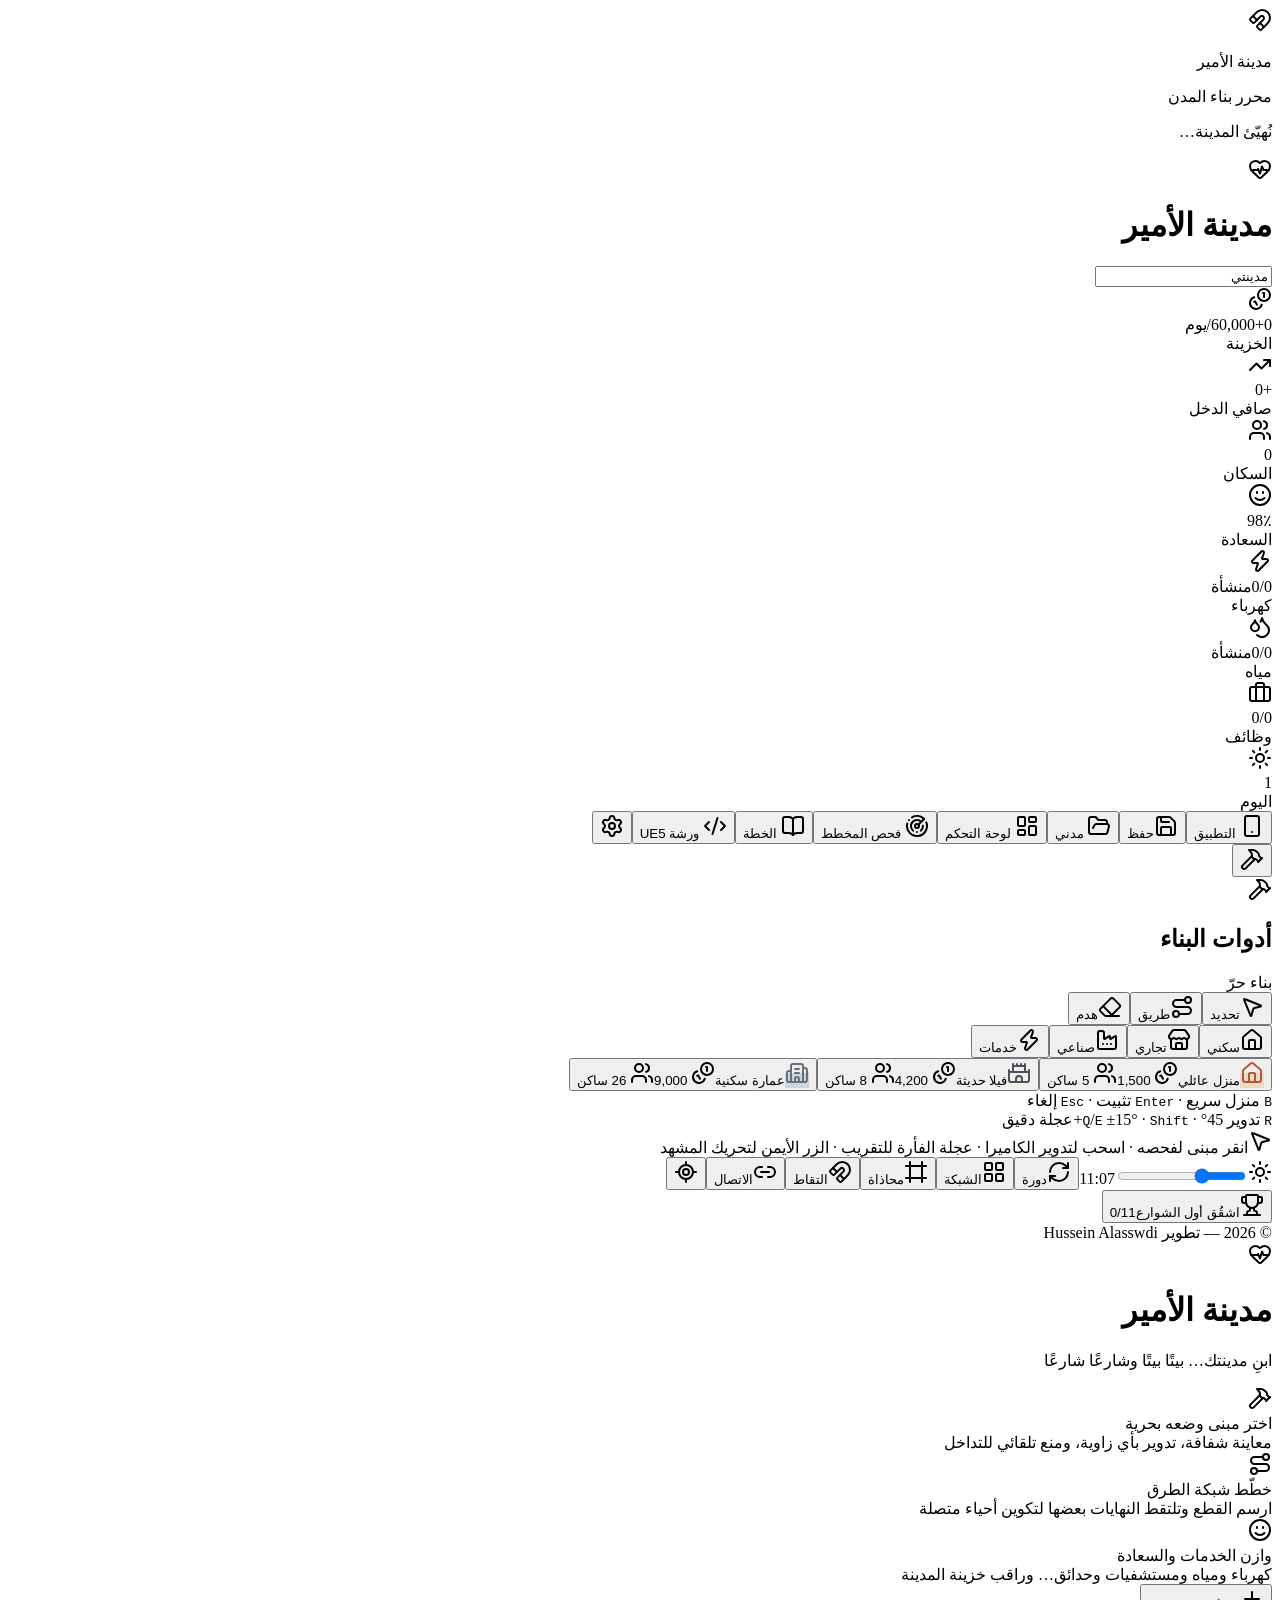
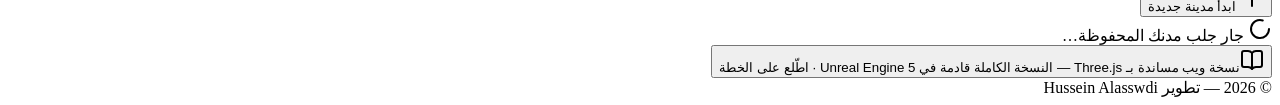
==== commit 3ea366c8: "مرآة CDN 2026-10-29 19:31 UTC" ====
--- a/index.html
+++ b/index.html
@@ -1,4 +1,4 @@
-<!DOCTYPE html><html lang="ar" dir="rtl" class="__variable_7964b0 __variable_89a35d"><head><meta charSet="utf-8"/><meta name="viewport" content="width=device-width, initial-scale=1, maximum-scale=1, user-scalable=no, viewport-fit=cover"/><link rel="preload" href="/_next/static/media/1ebb550cd0a67fc6-s.p.woff2" as="font" crossorigin="" type="font/woff2"/><link rel="preload" href="/_next/static/media/63a79a6cf340c5d2-s.p.woff2" as="font" crossorigin="" type="font/woff2"/><link rel="preload" href="/_next/static/media/6d87047c78b383ca-s.p.woff2" as="font" crossorigin="" type="font/woff2"/><link rel="preload" href="/_next/static/media/cadf6503a4b260eb-s.p.woff2" as="font" crossorigin="" type="font/woff2"/><link rel="preload" href="/_next/static/media/dd994fbf464986f0-s.p.woff2" as="font" crossorigin="" type="font/woff2"/><link rel="stylesheet" href="/_next/static/css/1204df3cf01c5a1d.css" data-precedence="next"/><link rel="preload" as="script" fetchPriority="low" href="/_next/static/chunks/webpack-ddb26217999a0e2e.js"/><script src="/_next/static/chunks/4bd1b696-215e5051988c3dde.js" async=""></script><script src="/_next/static/chunks/794-2a8bd403d68bff19.js" async=""></script><script src="/_next/static/chunks/main-app-9df86cf909fe919b.js" async=""></script><script src="/_next/static/chunks/app/error-19ddefd133442fb7.js" async=""></script><script src="/_next/static/chunks/app/global-error-1cff1ca1dabb38de.js" async=""></script><script src="/_next/static/chunks/ca377847-00d5452ff085d2d2.js" async=""></script><script src="/_next/static/chunks/463-9f9ebbd366e98ccc.js" async=""></script><script src="/_next/static/chunks/app/page-6f4d16d75cc4bea8.js" async=""></script><link rel="apple-touch-icon" href="/icons/icon-192.png"/><meta name="mobile-web-app-capable" content="yes"/><meta name="next-size-adjust" content=""/><meta name="theme-color" content="#0c211c"/><title>مدينة الأمير — محرر بناء المدن</title><meta name="description" content="ابنِ مدينتك بيتًا بيتًا وشارعًا شارعًا: بناء حر ثلاثي الأبعاد، طرق، اقتصاد، خدمات، حرائق ومهرجات، ومهام بإنجازات — تطوير Hussein Alasswdi."/><meta name="application-name" content="مدينة الأمير"/><link rel="manifest" href="/manifest.webmanifest"/><meta name="mobile-web-app-capable" content="yes"/><meta name="apple-mobile-web-app-title" content="مدينة الأمير"/><meta name="apple-mobile-web-app-status-bar-style" content="black-translucent"/><link rel="icon" href="/icon.svg?fafc3cc96d1b5f08" type="image/svg+xml" sizes="any"/><script>(function(){var errs=[];function note(m){if(errs.length<3)errs.push(String(m||"").slice(0,180));}
+<!DOCTYPE html><html lang="ar" dir="rtl" class="__variable_a980f4 __variable_46f47a"><head><meta charSet="utf-8"/><meta name="viewport" content="width=device-width, initial-scale=1, maximum-scale=1, user-scalable=no, viewport-fit=cover"/><link rel="preload" href="/hussoon588-debug/hussoon588-debug.github.io/cdn/_next/static/media/1ebb550cd0a67fc6-s.p.woff2" as="font" crossorigin="" type="font/woff2"/><link rel="preload" href="/hussoon588-debug/hussoon588-debug.github.io/cdn/_next/static/media/63a79a6cf340c5d2-s.p.woff2" as="font" crossorigin="" type="font/woff2"/><link rel="preload" href="/hussoon588-debug/hussoon588-debug.github.io/cdn/_next/static/media/6d87047c78b383ca-s.p.woff2" as="font" crossorigin="" type="font/woff2"/><link rel="preload" href="/hussoon588-debug/hussoon588-debug.github.io/cdn/_next/static/media/cadf6503a4b260eb-s.p.woff2" as="font" crossorigin="" type="font/woff2"/><link rel="preload" href="/hussoon588-debug/hussoon588-debug.github.io/cdn/_next/static/media/dd994fbf464986f0-s.p.woff2" as="font" crossorigin="" type="font/woff2"/><link rel="stylesheet" href="/hussoon588-debug/hussoon588-debug.github.io/cdn/_next/static/css/0dace41b595fe326.css" data-precedence="next"/><link rel="preload" as="script" fetchPriority="low" href="/hussoon588-debug/hussoon588-debug.github.io/cdn/_next/static/chunks/webpack-6af332adc5fcff9e.js"/><script src="/hussoon588-debug/hussoon588-debug.github.io/cdn/_next/static/chunks/4bd1b696-215e5051988c3dde.js" async=""></script><script src="/hussoon588-debug/hussoon588-debug.github.io/cdn/_next/static/chunks/794-1cd4f493fac7430f.js" async=""></script><script src="/hussoon588-debug/hussoon588-debug.github.io/cdn/_next/static/chunks/main-app-9df86cf909fe919b.js" async=""></script><script src="/hussoon588-debug/hussoon588-debug.github.io/cdn/_next/static/chunks/app/error-19ddefd133442fb7.js" async=""></script><script src="/hussoon588-debug/hussoon588-debug.github.io/cdn/_next/static/chunks/app/global-error-1cff1ca1dabb38de.js" async=""></script><script src="/hussoon588-debug/hussoon588-debug.github.io/cdn/_next/static/chunks/ca377847-00d5452ff085d2d2.js" async=""></script><script src="/hussoon588-debug/hussoon588-debug.github.io/cdn/_next/static/chunks/463-9f9ebbd366e98ccc.js" async=""></script><script src="/hussoon588-debug/hussoon588-debug.github.io/cdn/_next/static/chunks/app/page-d865a6756301c26e.js" async=""></script><link rel="apple-touch-icon" href="/icons/icon-192.png"/><meta name="mobile-web-app-capable" content="yes"/><meta name="next-size-adjust" content=""/><meta name="theme-color" content="#0c211c"/><title>مدينة الأمير — محرر بناء المدن</title><meta name="description" content="ابنِ مدينتك بيتًا بيتًا وشارعًا شارعًا: بناء حر ثلاثي الأبعاد، طرق، اقتصاد، خدمات، حرائق ومهرجات، ومهام بإنجازات — تطوير Hussein Alasswdi."/><meta name="application-name" content="مدينة الأمير"/><link rel="manifest" href="/hussoon588-debug/hussoon588-debug.github.io/cdn/manifest.webmanifest"/><meta name="mobile-web-app-capable" content="yes"/><meta name="apple-mobile-web-app-title" content="مدينة الأمير"/><meta name="apple-mobile-web-app-status-bar-style" content="black-translucent"/><link rel="icon" href="/hussoon588-debug/hussoon588-debug.github.io/cdn/icon.svg?fafc3cc96d1b5f08" type="image/svg+xml" sizes="any"/><script>(function(){var errs=[];function note(m){if(errs.length<3)errs.push(String(m||"").slice(0,180));}
 window.addEventListener("error",function(e){var t=e.target;if(t&&t!==window&&(t.src||t.href))note("load: "+(t.src||t.href));else note(e.message);},true);
 window.addEventListener("unhandledrejection",function(e){var r=e.reason;note("promise: "+((r&&r.message)||r));});
 function mark(){return document.querySelector("[data-cp-app]");}
@@ -12,4 +12,4 @@
 d.innerHTML=h;b.appendChild(d);}
 setTimeout(function(){if(blank())show();},12000);
 setInterval(function(){var f=document.getElementById("__cp_fb");if(f&&mark())f.remove();},2000);
-})();</script><script src="/_next/static/chunks/polyfills-42372ed130431b0a.js" noModule=""></script></head><body class="bg-[#081712] antialiased"><div hidden=""><!--$--><!--/$--></div><div data-cp-app="true" class="fixed inset-0 overflow-hidden bg-[#081712] font-body text-[#e9f2ec]" dir="rtl"><div class="absolute inset-0"></div><div class="absolute inset-0 z-40 grid place-items-center bg-[#081712] px-6"><div class="flex w-full max-w-sm flex-col items-center gap-4 text-center"><div class="grid h-14 w-14 place-items-center rounded-2xl border border-[#2e5348] bg-[#0d201a]"><svg xmlns="http://www.w3.org/2000/svg" width="24" height="24" viewBox="0 0 24 24" fill="none" stroke="currentColor" stroke-width="2" stroke-linecap="round" stroke-linejoin="round" class="lucide lucide-magnet h-7 w-7 text-[#d9a441]" aria-hidden="true"><path d="m12 15 4 4"></path><path d="M2.352 10.648a1.205 1.205 0 0 0 0 1.704l2.296 2.296a1.205 1.205 0 0 0 1.704 0l6.029-6.029a1 1 0 1 1 3 3l-6.029 6.029a1.205 1.205 0 0 0 0 1.704l2.296 2.296a1.205 1.205 0 0 0 1.704 0l6.365-6.367A1 1 0 0 0 8.716 4.282z"></path><path d="m5 8 4 4"></path></svg></div><div><p class="font-display text-2xl text-[#e9f2ec]">مدينة الأمير</p><p class="mt-1 text-xs tracking-[0.2em] text-[#5f7f73]">محرر بناء المدن</p></div><div class="mt-1 h-9 w-9 animate-spin rounded-full border-2 border-[#2e5348] border-t-[#d9a441]"></div><p class="text-sm leading-6 text-[#8fb3a4]">نُهيّئ المدينة…</p></div></div><header class="safe-top pointer-events-auto absolute inset-x-0 top-0 z-30 flex flex-wrap items-center gap-2 border-b border-[#24463c] bg-[#081712]/92 px-3 py-2 backdrop-blur-sm"><div class="flex items-center gap-2.5"><div class="grid h-10 w-10 place-items-center rounded-xl bg-gradient-to-br from-[#f0b429] to-[#d98e2b] shadow-[0_0_18px_rgba(240,180,41,0.35)]"><svg xmlns="http://www.w3.org/2000/svg" width="24" height="24" viewBox="0 0 24 24" fill="none" stroke="currentColor" stroke-width="2" stroke-linecap="round" stroke-linejoin="round" class="lucide lucide-heart-pulse h-6 w-6 text-[#132a22]" aria-hidden="true"><path d="M2 9.5a5.5 5.5 0 0 1 9.591-3.676.56.56 0 0 0 .818 0A5.49 5.49 0 0 1 22 9.5c0 2.29-1.5 4-3 5.5l-5.492 5.313a2 2 0 0 1-3 .019L5 15c-1.5-1.5-3-3.2-3-5.5"></path><path d="M3.22 13H9.5l.5-1 2 4.5 2-7 1.5 3.5h5.27"></path></svg></div><div class="leading-tight"><h1 class="font-display text-lg font-extrabold text-[#f2f7f0]">مدينة الأمير</h1><input maxLength="40" aria-label="اسم المدينة" class="w-32 rounded border border-transparent bg-transparent text-[11px] font-semibold text-[#8faea2] outline-none transition-colors hover:border-[#2e5348] focus:border-[#f0b429]/60 focus:text-[#d7e8df]" value="مدينتي"/></div></div><div class="mx-1 hidden h-8 w-px bg-[#24463c] sm:block"></div><div class="flex flex-wrap items-center gap-1.5"><div class="flex items-center gap-2 rounded-lg border px-2.5 py-1.5 transition-colors border-[#274a40] bg-[#10281f]/80"><svg xmlns="http://www.w3.org/2000/svg" width="24" height="24" viewBox="0 0 24 24" fill="none" stroke="currentColor" stroke-width="2" stroke-linecap="round" stroke-linejoin="round" class="lucide lucide-coins h-4 w-4 shrink-0 text-[#f0b429]" aria-hidden="true"><path d="M13.744 17.736a6 6 0 1 1-7.48-7.48"></path><path d="M15 6h1v4"></path><path d="m6.134 14.768.866-.5 2 3.464"></path><circle cx="16" cy="8" r="6"></circle></svg><div class="leading-none"><div class="font-display text-sm font-bold tabular-nums text-[#f0b429]">60,000<span class="ms-1 text-[10px] font-semibold text-[#8faea2]">+0/يوم</span></div><div class="mt-0.5 text-[10px] font-medium text-[#8faea2]">الخزينة</div></div></div><div class="hidden md:block"><div class="flex items-center gap-2 rounded-lg border px-2.5 py-1.5 transition-colors border-[#274a40] bg-[#10281f]/80"><svg xmlns="http://www.w3.org/2000/svg" width="24" height="24" viewBox="0 0 24 24" fill="none" stroke="currentColor" stroke-width="2" stroke-linecap="round" stroke-linejoin="round" class="lucide lucide-trending-up h-4 w-4 shrink-0 text-[#34d399]" aria-hidden="true"><path d="M16 7h6v6"></path><path d="m22 7-8.5 8.5-5-5L2 17"></path></svg><div class="leading-none"><div class="font-display text-sm font-bold tabular-nums text-[#34d399]">+0</div><div class="mt-0.5 text-[10px] font-medium text-[#8faea2]">صافي الدخل</div></div></div></div><div class="flex items-center gap-2 rounded-lg border px-2.5 py-1.5 transition-colors border-[#274a40] bg-[#10281f]/80"><svg xmlns="http://www.w3.org/2000/svg" width="24" height="24" viewBox="0 0 24 24" fill="none" stroke="currentColor" stroke-width="2" stroke-linecap="round" stroke-linejoin="round" class="lucide lucide-users h-4 w-4 shrink-0 text-[#d7e8df]" aria-hidden="true"><path d="M16 21v-2a4 4 0 0 0-4-4H6a4 4 0 0 0-4 4v2"></path><path d="M16 3.128a4 4 0 0 1 0 7.744"></path><path d="M22 21v-2a4 4 0 0 0-3-3.87"></path><circle cx="9" cy="7" r="4"></circle></svg><div class="leading-none"><div class="font-display text-sm font-bold tabular-nums text-[#d7e8df]">0</div><div class="mt-0.5 text-[10px] font-medium text-[#8faea2]">السكان</div></div></div><div class="flex items-center gap-2 rounded-lg border px-2.5 py-1.5 transition-colors border-[#274a40] bg-[#10281f]/80"><svg xmlns="http://www.w3.org/2000/svg" width="24" height="24" viewBox="0 0 24 24" fill="none" stroke="currentColor" stroke-width="2" stroke-linecap="round" stroke-linejoin="round" class="lucide lucide-face-slightly-smiling lucide-smile h-4 w-4 shrink-0 text-[#34d399]" aria-hidden="true"><path d="M15 10V9"></path><path d="M16.472 15a6 6 0 01-8.943 0"></path><path d="M9 10V9"></path><circle cx="12" cy="12" r="10"></circle></svg><div class="leading-none"><div class="font-display text-sm font-bold tabular-nums text-[#34d399]">98٪</div><div class="mt-0.5 text-[10px] font-medium text-[#8faea2]">السعادة</div></div></div><div class="flex items-center gap-2 rounded-lg border px-2.5 py-1.5 transition-colors border-[#274a40] bg-[#10281f]/80"><svg xmlns="http://www.w3.org/2000/svg" width="24" height="24" viewBox="0 0 24 24" fill="none" stroke="currentColor" stroke-width="2" stroke-linecap="round" stroke-linejoin="round" class="lucide lucide-zap h-4 w-4 shrink-0 text-[#d7e8df]" aria-hidden="true"><path d="M15.914 4a1.5 1.5 0 00-2.474-1.561l-9 9A1.5 1.5 0 005.5 14h4.002a.5.5 0 01.471.666L8.086 20a1.5 1.5 0 002.475 1.56l9-9A1.5 1.5 0 0018.5 10h-3.997a.5.5 0 01-.472-.667z"></path></svg><div class="leading-none"><div class="font-display text-sm font-bold tabular-nums text-[#d7e8df]">0/0<span class="ms-1 text-[10px] font-semibold text-[#8faea2]">منشأة</span></div><div class="mt-0.5 text-[10px] font-medium text-[#8faea2]">كهرباء</div></div></div><div class="flex items-center gap-2 rounded-lg border px-2.5 py-1.5 transition-colors border-[#274a40] bg-[#10281f]/80"><svg xmlns="http://www.w3.org/2000/svg" width="24" height="24" viewBox="0 0 24 24" fill="none" stroke="currentColor" stroke-width="2" stroke-linecap="round" stroke-linejoin="round" class="lucide lucide-droplets h-4 w-4 shrink-0 text-[#d7e8df]" aria-hidden="true"><path d="M7 16.3c2.2 0 4-1.83 4-4.05 0-1.16-.57-2.26-1.71-3.19S7.29 6.75 7 5.3c-.29 1.45-1.14 2.84-2.29 3.76S3 11.1 3 12.25c0 2.22 1.8 4.05 4 4.05z"></path><path d="M12.56 6.6A10.97 10.97 0 0 0 14 3.02c.5 2.5 2 4.9 4 6.5s3 3.5 3 5.5a6.98 6.98 0 0 1-11.91 4.97"></path></svg><div class="leading-none"><div class="font-display text-sm font-bold tabular-nums text-[#d7e8df]">0/0<span class="ms-1 text-[10px] font-semibold text-[#8faea2]">منشأة</span></div><div class="mt-0.5 text-[10px] font-medium text-[#8faea2]">مياه</div></div></div><div class="hidden sm:block"><div class="flex items-center gap-2 rounded-lg border px-2.5 py-1.5 transition-colors border-[#274a40] bg-[#10281f]/80"><svg xmlns="http://www.w3.org/2000/svg" width="24" height="24" viewBox="0 0 24 24" fill="none" stroke="currentColor" stroke-width="2" stroke-linecap="round" stroke-linejoin="round" class="lucide lucide-briefcase h-4 w-4 shrink-0 text-[#d7e8df]" aria-hidden="true"><path d="M16 20V4a2 2 0 0 0-2-2h-4a2 2 0 0 0-2 2v16"></path><rect width="20" height="14" x="2" y="6" rx="2"></rect></svg><div class="leading-none"><div class="font-display text-sm font-bold tabular-nums text-[#d7e8df]">0/0</div><div class="mt-0.5 text-[10px] font-medium text-[#8faea2]">وظائف</div></div></div></div><div class="hidden sm:block"><div class="flex items-center gap-2 rounded-lg border px-2.5 py-1.5 transition-colors border-[#274a40] bg-[#10281f]/80"><svg xmlns="http://www.w3.org/2000/svg" width="24" height="24" viewBox="0 0 24 24" fill="none" stroke="currentColor" stroke-width="2" stroke-linecap="round" stroke-linejoin="round" class="lucide lucide-sun h-4 w-4 shrink-0 text-[#d7e8df]" aria-hidden="true"><circle cx="12" cy="12" r="4"></circle><path d="M12 2v2"></path><path d="M12 20v2"></path><path d="m4.93 4.93 1.41 1.41"></path><path d="m17.66 17.66 1.41 1.41"></path><path d="M2 12h2"></path><path d="M20 12h2"></path><path d="m6.34 17.66-1.41 1.41"></path><path d="m19.07 4.93-1.41 1.41"></path></svg><div class="leading-none"><div class="font-display text-sm font-bold tabular-nums text-[#d7e8df]">1</div><div class="mt-0.5 text-[10px] font-medium text-[#8faea2]">اليوم</div></div></div></div></div><div class="scroll-thin ms-auto flex max-w-full items-center gap-1.5 overflow-x-auto"><button class="inline-flex shrink-0 items-center gap-1.5 rounded-lg border border-[#34d399]/40 bg-[#0d2b22] px-3 py-2 text-xs font-bold text-[#34d399] transition-all hover:border-[#34d399] hover:shadow-[0_0_14px_rgba(52,211,153,0.25)] active:scale-95"><svg xmlns="http://www.w3.org/2000/svg" width="24" height="24" viewBox="0 0 24 24" fill="none" stroke="currentColor" stroke-width="2" stroke-linecap="round" stroke-linejoin="round" class="lucide lucide-smartphone h-4 w-4" aria-hidden="true"><rect width="14" height="20" x="5" y="2" rx="2" ry="2"></rect><path d="M12 18h.01"></path></svg> التطبيق</button><button class="relative inline-flex items-center gap-1.5 rounded-lg bg-[#f0b429] px-3 py-2 text-xs font-bold text-[#132a22] shadow transition-all hover:bg-[#ffc63f] hover:shadow-[0_0_16px_rgba(240,180,41,0.4)] active:scale-95 disabled:opacity-60"><svg xmlns="http://www.w3.org/2000/svg" width="24" height="24" viewBox="0 0 24 24" fill="none" stroke="currentColor" stroke-width="2" stroke-linecap="round" stroke-linejoin="round" class="lucide lucide-save h-4 w-4" aria-hidden="true"><path d="M15.2 3a2 2 0 0 1 1.4.6l3.8 3.8a2 2 0 0 1 .6 1.4V19a2 2 0 0 1-2 2H5a2 2 0 0 1-2-2V5a2 2 0 0 1 2-2z"></path><path d="M17 21v-7a1 1 0 0 0-1-1H8a1 1 0 0 0-1 1v7"></path><path d="M7 3v4a1 1 0 0 0 1 1h7"></path></svg>حفظ</button><button class="inline-flex items-center gap-1.5 rounded-lg border border-[#2e5348] bg-[#10281f] px-3 py-2 text-xs font-bold text-[#d7e8df] transition-all hover:border-[#f0b429]/50 hover:text-[#f0b429] active:scale-95"><svg xmlns="http://www.w3.org/2000/svg" width="24" height="24" viewBox="0 0 24 24" fill="none" stroke="currentColor" stroke-width="2" stroke-linecap="round" stroke-linejoin="round" class="lucide lucide-folder-open h-4 w-4" aria-hidden="true"><path d="m6 14 1.5-2.9A2 2 0 0 1 9.24 10H20a2 2 0 0 1 1.94 2.5l-1.54 6a2 2 0 0 1-1.95 1.5H4a2 2 0 0 1-2-2V5a2 2 0 0 1 2-2h3.9a2 2 0 0 1 1.69.9l.81 1.2a2 2 0 0 0 1.67.9H18a2 2 0 0 1 2 2v2"></path></svg> مدني</button><button class="inline-flex items-center gap-1.5 rounded-lg border border-[#2e5348] bg-[#10281f] px-3 py-2 text-xs font-bold text-[#d7e8df] transition-all hover:border-[#f0b429]/50 hover:text-[#f0b429] active:scale-95"><svg xmlns="http://www.w3.org/2000/svg" width="24" height="24" viewBox="0 0 24 24" fill="none" stroke="currentColor" stroke-width="2" stroke-linecap="round" stroke-linejoin="round" class="lucide lucide-layout-dashboard h-4 w-4" aria-hidden="true"><rect width="7" height="9" x="3" y="3" rx="1"></rect><rect width="7" height="5" x="14" y="3" rx="1"></rect><rect width="7" height="9" x="14" y="12" rx="1"></rect><rect width="7" height="5" x="3" y="16" rx="1"></rect></svg> لوحة التحكم</button><button class="inline-flex items-center gap-1.5 rounded-lg border border-[#2e5348] bg-[#10281f] px-3 py-2 text-xs font-bold text-[#d7e8df] transition-all hover:border-[#7fd1c0]/60 hover:text-[#7fd1c0] active:scale-95"><svg xmlns="http://www.w3.org/2000/svg" width="24" height="24" viewBox="0 0 24 24" fill="none" stroke="currentColor" stroke-width="2" stroke-linecap="round" stroke-linejoin="round" class="lucide lucide-radar h-4 w-4" aria-hidden="true"><path d="M19.07 4.93A10 10 0 0 0 6.99 3.34"></path><path d="M4 6h.01"></path><path d="M2.29 9.62A10 10 0 1 0 21.31 8.35"></path><path d="M16.24 7.76A6 6 0 1 0 8.23 16.67"></path><path d="M12 18h.01"></path><path d="M17.99 11.66A6 6 0 0 1 15.77 16.67"></path><circle cx="12" cy="12" r="2"></circle><path d="m13.41 10.59 5.66-5.66"></path></svg> فحص المخطط</button><button class="inline-flex items-center gap-1.5 rounded-lg border border-[#2e5348] bg-[#10281f] px-3 py-2 text-xs font-bold text-[#d7e8df] transition-all hover:border-[#f0b429]/50 hover:text-[#f0b429] active:scale-95"><svg xmlns="http://www.w3.org/2000/svg" width="24" height="24" viewBox="0 0 24 24" fill="none" stroke="currentColor" stroke-width="2" stroke-linecap="round" stroke-linejoin="round" class="lucide lucide-book-open h-4 w-4" aria-hidden="true"><path d="M12 5v16"></path><path d="M20.001 19A2 2 0 0022 17V5a2 2 0 00-1.999-2L16 3.002A5 5 0 0012 5a5 5 0 00-4-2H4a2 2 0 00-2 2v12a2 2 0 001.999 2H8a5 5 0 014 2 5 5 0 014-2z"></path></svg> الخطة</button><button class="inline-flex items-center gap-1.5 rounded-lg border border-[#7fd1c0]/40 bg-[#12302a] px-3 py-2 text-xs font-bold text-[#7fd1c0] transition-all hover:border-[#7fd1c0] hover:shadow-[0_0_14px_rgba(127,209,192,0.25)] active:scale-95"><svg xmlns="http://www.w3.org/2000/svg" width="24" height="24" viewBox="0 0 24 24" fill="none" stroke="currentColor" stroke-width="2" stroke-linecap="round" stroke-linejoin="round" class="lucide lucide-code-xml lucide-code-2 h-4 w-4" aria-hidden="true"><path d="m18 16 4-4-4-4"></path><path d="m6 8-4 4 4 4"></path><path d="m14.5 4-5 16"></path></svg> ورشة UE5</button><button aria-label="الإعدادات" title="الصوت والرسوميات والطقس" class="inline-flex items-center gap-1.5 rounded-lg border border-[#2e5348] bg-[#10281f] px-2.5 py-2 text-xs font-bold text-[#d7e8df] transition-all hover:border-[#f0b429]/50 hover:text-[#f0b429] active:scale-95"><svg xmlns="http://www.w3.org/2000/svg" width="24" height="24" viewBox="0 0 24 24" fill="none" stroke="currentColor" stroke-width="2" stroke-linecap="round" stroke-linejoin="round" class="lucide lucide-settings h-4 w-4" aria-hidden="true"><path d="M9.671 4.136a2.34 2.34 0 0 1 4.659 0 2.34 2.34 0 0 0 3.319 1.915 2.34 2.34 0 0 1 2.33 4.033 2.34 2.34 0 0 0 0 3.831 2.34 2.34 0 0 1-2.33 4.033 2.34 2.34 0 0 0-3.319 1.915 2.34 2.34 0 0 1-4.659 0 2.34 2.34 0 0 0-3.32-1.915 2.34 2.34 0 0 1-2.33-4.033 2.34 2.34 0 0 0 0-3.831A2.34 2.34 0 0 1 6.35 6.051a2.34 2.34 0 0 0 3.319-1.915"></path><circle cx="12" cy="12" r="3"></circle></svg></button></div></header><button class="pointer-events-auto absolute bottom-24 right-3 z-30 grid h-12 w-12 place-items-center rounded-xl bg-[#f0b429] text-[#132a22] shadow-lg transition-transform active:scale-90 lg:hidden" aria-label="أدوات البناء"><svg xmlns="http://www.w3.org/2000/svg" width="24" height="24" viewBox="0 0 24 24" fill="none" stroke="currentColor" stroke-width="2" stroke-linecap="round" stroke-linejoin="round" class="lucide lucide-hammer h-6 w-6" aria-hidden="true"><path d="m15 12-9.373 9.373a1 1 0 0 1-3.001-3L12 9"></path><path d="m18 15 4-4"></path><path d="m21.5 11.5-1.914-1.914A2 2 0 0 1 19 8.172v-.344a2 2 0 0 0-.586-1.414l-1.657-1.657A6 6 0 0 0 12.516 3H9l1.243 1.243A6 6 0 0 1 12 8.485V10l2 2h1.172a2 2 0 0 1 1.414.586L18.5 14.5"></path></svg></button><aside class="pointer-events-auto absolute bottom-24 right-3 top-[150px] z-20 w-[280px] flex-col lg:top-[104px] rounded-xl border border-[#2e5348] bg-[#0c211c]/95 shadow-[0_10px_34px_rgba(0,0,0,0.4)] hidden lg:flex"><div class="flex items-center gap-2 border-b border-[#24463c] px-3 py-2.5"><svg xmlns="http://www.w3.org/2000/svg" width="24" height="24" viewBox="0 0 24 24" fill="none" stroke="currentColor" stroke-width="2" stroke-linecap="round" stroke-linejoin="round" class="lucide lucide-hammer h-4 w-4 text-[#f0b429]" aria-hidden="true"><path d="m15 12-9.373 9.373a1 1 0 0 1-3.001-3L12 9"></path><path d="m18 15 4-4"></path><path d="m21.5 11.5-1.914-1.914A2 2 0 0 1 19 8.172v-.344a2 2 0 0 0-.586-1.414l-1.657-1.657A6 6 0 0 0 12.516 3H9l1.243 1.243A6 6 0 0 1 12 8.485V10l2 2h1.172a2 2 0 0 1 1.414.586L18.5 14.5"></path></svg><h2 class="font-display text-sm font-bold text-[#f2f7f0]">أدوات البناء</h2><span class="ms-auto text-[10px] font-semibold text-[#8faea2]">بناء حرّ</span></div><div class="grid grid-cols-3 gap-1 p-2"><button class="flex flex-col items-center gap-1 rounded-lg border px-2 py-2 text-[11px] font-bold transition-all active:scale-95 border-[#f0b429] bg-[#3a2f10] text-[#f0b429]"><svg xmlns="http://www.w3.org/2000/svg" width="24" height="24" viewBox="0 0 24 24" fill="none" stroke="currentColor" stroke-width="2" stroke-linecap="round" stroke-linejoin="round" class="lucide lucide-mouse-pointer-2 h-4 w-4" aria-hidden="true"><path d="M4.037 4.688a.495.495 0 0 1 .651-.651l16 6.5a.5.5 0 0 1-.063.947l-6.124 1.58a2 2 0 0 0-1.438 1.435l-1.579 6.126a.5.5 0 0 1-.947.063z"></path></svg>تحديد</button><button class="flex flex-col items-center gap-1 rounded-lg border px-2 py-2 text-[11px] font-bold transition-all active:scale-95 border-[#274a40] bg-[#10281f] text-[#9db8ad] hover:border-[#3d6a5a] hover:text-[#d7e8df]"><svg xmlns="http://www.w3.org/2000/svg" width="24" height="24" viewBox="0 0 24 24" fill="none" stroke="currentColor" stroke-width="2" stroke-linecap="round" stroke-linejoin="round" class="lucide lucide-route h-4 w-4" aria-hidden="true"><circle cx="6" cy="19" r="3"></circle><path d="M9 19h8.5a3.5 3.5 0 0 0 0-7h-11a3.5 3.5 0 0 1 0-7H15"></path><circle cx="18" cy="5" r="3"></circle></svg>طريق</button><button class="flex flex-col items-center gap-1 rounded-lg border px-2 py-2 text-[11px] font-bold transition-all active:scale-95 border-[#274a40] bg-[#10281f] text-[#9db8ad] hover:border-[#3d6a5a] hover:text-[#d7e8df]"><svg xmlns="http://www.w3.org/2000/svg" width="24" height="24" viewBox="0 0 24 24" fill="none" stroke="currentColor" stroke-width="2" stroke-linecap="round" stroke-linejoin="round" class="lucide lucide-eraser h-4 w-4" aria-hidden="true"><path d="M21 21H8a2 2 0 0 1-1.42-.587l-3.994-3.999a2 2 0 0 1 0-2.828l10-10a2 2 0 0 1 2.829 0l5.999 6a2 2 0 0 1 0 2.828L12.834 21"></path><path d="m5.082 11.09 8.828 8.828"></path></svg>هدم</button></div><div class="grid grid-cols-4 gap-1 px-2"><button class="flex flex-col items-center gap-0.5 rounded-md px-1 py-1.5 text-[10px] font-bold transition-colors bg-[#1c3a30] text-[#7fd1c0]"><svg xmlns="http://www.w3.org/2000/svg" width="24" height="24" viewBox="0 0 24 24" fill="none" stroke="currentColor" stroke-width="2" stroke-linecap="round" stroke-linejoin="round" class="lucide lucide-house lucide-home h-3.5 w-3.5" aria-hidden="true"><path d="M15 21v-8a1 1 0 0 0-1-1h-4a1 1 0 0 0-1 1v8"></path><path d="M3 10a2 2 0 0 1 .709-1.528l7-6a2 2 0 0 1 2.582 0l7 6A2 2 0 0 1 21 10v9a2 2 0 0 1-2 2H5a2 2 0 0 1-2-2z"></path></svg>سكني</button><button class="flex flex-col items-center gap-0.5 rounded-md px-1 py-1.5 text-[10px] font-bold transition-colors text-[#7d9a8e] hover:bg-[#14302a] hover:text-[#b9d2c7]"><svg xmlns="http://www.w3.org/2000/svg" width="24" height="24" viewBox="0 0 24 24" fill="none" stroke="currentColor" stroke-width="2" stroke-linecap="round" stroke-linejoin="round" class="lucide lucide-store h-3.5 w-3.5" aria-hidden="true"><path d="M15 21v-5a1 1 0 0 0-1-1h-4a1 1 0 0 0-1 1v5"></path><path d="M17.774 10.31a1.12 1.12 0 0 0-1.549 0 2.5 2.5 0 0 1-3.451 0 1.12 1.12 0 0 0-1.548 0 2.5 2.5 0 0 1-3.452 0 1.12 1.12 0 0 0-1.549 0 2.5 2.5 0 0 1-3.77-3.248l2.889-4.184A2 2 0 0 1 7 2h10a2 2 0 0 1 1.653.873l2.895 4.192a2.5 2.5 0 0 1-3.774 3.244"></path><path d="M4 10.95V19a2 2 0 0 0 2 2h12a2 2 0 0 0 2-2v-8.05"></path></svg>تجاري</button><button class="flex flex-col items-center gap-0.5 rounded-md px-1 py-1.5 text-[10px] font-bold transition-colors text-[#7d9a8e] hover:bg-[#14302a] hover:text-[#b9d2c7]"><svg xmlns="http://www.w3.org/2000/svg" width="24" height="24" viewBox="0 0 24 24" fill="none" stroke="currentColor" stroke-width="2" stroke-linecap="round" stroke-linejoin="round" class="lucide lucide-factory h-3.5 w-3.5" aria-hidden="true"><path d="M12 16h.01"></path><path d="M16 16h.01"></path><path d="M3 19a2 2 0 0 0 2 2h14a2 2 0 0 0 2-2V8.5a.5.5 0 0 0-.769-.422l-4.462 2.844A.5.5 0 0 1 15 10.5v-2a.5.5 0 0 0-.769-.422L9.77 10.922A.5.5 0 0 1 9 10.5V5a2 2 0 0 0-2-2H5a2 2 0 0 0-2 2z"></path><path d="M8 16h.01"></path></svg>صناعي</button><button class="flex flex-col items-center gap-0.5 rounded-md px-1 py-1.5 text-[10px] font-bold transition-colors text-[#7d9a8e] hover:bg-[#14302a] hover:text-[#b9d2c7]"><svg xmlns="http://www.w3.org/2000/svg" width="24" height="24" viewBox="0 0 24 24" fill="none" stroke="currentColor" stroke-width="2" stroke-linecap="round" stroke-linejoin="round" class="lucide lucide-zap h-3.5 w-3.5" aria-hidden="true"><path d="M15.914 4a1.5 1.5 0 00-2.474-1.561l-9 9A1.5 1.5 0 005.5 14h4.002a.5.5 0 01.471.666L8.086 20a1.5 1.5 0 002.475 1.56l9-9A1.5 1.5 0 0018.5 10h-3.997a.5.5 0 01-.472-.667z"></path></svg>خدمات</button></div><div class="scroll-thin mt-1 grid flex-1 auto-rows-min grid-cols-2 gap-1.5 overflow-y-auto p-2"><button title="مسكن دافئ لعائلة صغيرة" class="group relative flex flex-col items-start gap-1 rounded-lg border p-2 text-start transition-all active:scale-[0.97] border-[#274a40] bg-[#10281f] hover:-translate-y-0.5 hover:border-[#3d6a5a] hover:shadow-lg"><span class="grid h-8 w-8 place-items-center rounded-md border border-black/20" style="background-color:#e9dcc3"><svg xmlns="http://www.w3.org/2000/svg" width="24" height="24" viewBox="0 0 24 24" fill="none" stroke="currentColor" stroke-width="2" stroke-linecap="round" stroke-linejoin="round" class="lucide lucide-house lucide-home h-[18px] w-[18px]" aria-hidden="true" style="color:#b5533c"><path d="M15 21v-8a1 1 0 0 0-1-1h-4a1 1 0 0 0-1 1v8"></path><path d="M3 10a2 2 0 0 1 .709-1.528l7-6a2 2 0 0 1 2.582 0l7 6A2 2 0 0 1 21 10v9a2 2 0 0 1-2 2H5a2 2 0 0 1-2-2z"></path></svg></span><span class="text-[11px] font-bold leading-tight text-[#e9f2ec]">منزل عائلي</span><span class="flex items-center gap-1 text-[10px] font-bold tabular-nums text-[#f0b429]"><svg xmlns="http://www.w3.org/2000/svg" width="24" height="24" viewBox="0 0 24 24" fill="none" stroke="currentColor" stroke-width="2" stroke-linecap="round" stroke-linejoin="round" class="lucide lucide-coins h-3 w-3" aria-hidden="true"><path d="M13.744 17.736a6 6 0 1 1-7.48-7.48"></path><path d="M15 6h1v4"></path><path d="m6.134 14.768.866-.5 2 3.464"></path><circle cx="16" cy="8" r="6"></circle></svg> <!-- -->1,500</span><span class="flex items-center gap-1 text-[9px] font-semibold text-[#8faea2]"><svg xmlns="http://www.w3.org/2000/svg" width="24" height="24" viewBox="0 0 24 24" fill="none" stroke="currentColor" stroke-width="2" stroke-linecap="round" stroke-linejoin="round" class="lucide lucide-users h-3 w-3" aria-hidden="true"><path d="M16 21v-2a4 4 0 0 0-4-4H6a4 4 0 0 0-4 4v2"></path><path d="M16 3.128a4 4 0 0 1 0 7.744"></path><path d="M22 21v-2a4 4 0 0 0-3-3.87"></path><circle cx="9" cy="7" r="4"></circle></svg> <!-- -->5 ساكن</span></button><button title="سكن راقٍ يرفع رضا الحي" class="group relative flex flex-col items-start gap-1 rounded-lg border p-2 text-start transition-all active:scale-[0.97] border-[#274a40] bg-[#10281f] hover:-translate-y-0.5 hover:border-[#3d6a5a] hover:shadow-lg"><span class="grid h-8 w-8 place-items-center rounded-md border border-black/20" style="background-color:#f2efe6"><svg xmlns="http://www.w3.org/2000/svg" width="24" height="24" viewBox="0 0 24 24" fill="none" stroke="currentColor" stroke-width="2" stroke-linecap="round" stroke-linejoin="round" class="lucide lucide-castle h-[18px] w-[18px]" aria-hidden="true" style="color:#47525c"><path d="M10 5V3"></path><path d="M14 5V3"></path><path d="M15 21v-3a3 3 0 0 0-6 0v3"></path><path d="M18 3v8"></path><path d="M18 5H6"></path><path d="M22 11H2"></path><path d="M22 9v10a2 2 0 0 1-2 2H4a2 2 0 0 1-2-2V9"></path><path d="M6 3v8"></path></svg></span><span class="text-[11px] font-bold leading-tight text-[#e9f2ec]">فيلا حديثة</span><span class="flex items-center gap-1 text-[10px] font-bold tabular-nums text-[#f0b429]"><svg xmlns="http://www.w3.org/2000/svg" width="24" height="24" viewBox="0 0 24 24" fill="none" stroke="currentColor" stroke-width="2" stroke-linecap="round" stroke-linejoin="round" class="lucide lucide-coins h-3 w-3" aria-hidden="true"><path d="M13.744 17.736a6 6 0 1 1-7.48-7.48"></path><path d="M15 6h1v4"></path><path d="m6.134 14.768.866-.5 2 3.464"></path><circle cx="16" cy="8" r="6"></circle></svg> <!-- -->4,200</span><span class="flex items-center gap-1 text-[9px] font-semibold text-[#8faea2]"><svg xmlns="http://www.w3.org/2000/svg" width="24" height="24" viewBox="0 0 24 24" fill="none" stroke="currentColor" stroke-width="2" stroke-linecap="round" stroke-linejoin="round" class="lucide lucide-users h-3 w-3" aria-hidden="true"><path d="M16 21v-2a4 4 0 0 0-4-4H6a4 4 0 0 0-4 4v2"></path><path d="M16 3.128a4 4 0 0 1 0 7.744"></path><path d="M22 21v-2a4 4 0 0 0-3-3.87"></path><circle cx="9" cy="7" r="4"></circle></svg> <!-- -->8 ساكن</span></button><button title="كثافة سكانية عالية" class="group relative flex flex-col items-start gap-1 rounded-lg border p-2 text-start transition-all active:scale-[0.97] border-[#274a40] bg-[#10281f] hover:-translate-y-0.5 hover:border-[#3d6a5a] hover:shadow-lg"><span class="grid h-8 w-8 place-items-center rounded-md border border-black/20" style="background-color:#cdd5da"><svg xmlns="http://www.w3.org/2000/svg" width="24" height="24" viewBox="0 0 24 24" fill="none" stroke="currentColor" stroke-width="2" stroke-linecap="round" stroke-linejoin="round" class="lucide lucide-building-complex lucide-building-2 h-[18px] w-[18px]" aria-hidden="true" style="color:#66707c"><path d="M10 12h4"></path><path d="M10 8h4"></path><path d="M14 21v-3a2 2 0 0 0-4 0v3"></path><path d="M6 10H4a2 2 0 0 0-2 2v7a2 2 0 0 0 2 2h16a2 2 0 0 0 2-2V9a2 2 0 0 0-2-2h-2"></path><path d="M6 21V5a2 2 0 0 1 2-2h8a2 2 0 0 1 2 2v16"></path></svg></span><span class="text-[11px] font-bold leading-tight text-[#e9f2ec]">عمارة سكنية</span><span class="flex items-center gap-1 text-[10px] font-bold tabular-nums text-[#f0b429]"><svg xmlns="http://www.w3.org/2000/svg" width="24" height="24" viewBox="0 0 24 24" fill="none" stroke="currentColor" stroke-width="2" stroke-linecap="round" stroke-linejoin="round" class="lucide lucide-coins h-3 w-3" aria-hidden="true"><path d="M13.744 17.736a6 6 0 1 1-7.48-7.48"></path><path d="M15 6h1v4"></path><path d="m6.134 14.768.866-.5 2 3.464"></path><circle cx="16" cy="8" r="6"></circle></svg> <!-- -->9,000</span><span class="flex items-center gap-1 text-[9px] font-semibold text-[#8faea2]"><svg xmlns="http://www.w3.org/2000/svg" width="24" height="24" viewBox="0 0 24 24" fill="none" stroke="currentColor" stroke-width="2" stroke-linecap="round" stroke-linejoin="round" class="lucide lucide-users h-3 w-3" aria-hidden="true"><path d="M16 21v-2a4 4 0 0 0-4-4H6a4 4 0 0 0-4 4v2"></path><path d="M16 3.128a4 4 0 0 1 0 7.744"></path><path d="M22 21v-2a4 4 0 0 0-3-3.87"></path><circle cx="9" cy="7" r="4"></circle></svg> <!-- -->26 ساكن</span></button></div><div class="border-t border-[#24463c] px-3 py-2 text-[9.5px] font-semibold leading-relaxed text-[#7d9a8e]"><div><kbd class="kbd">B</kbd> منزل سريع · <kbd class="kbd">Enter</kbd> تثبيت · <kbd class="kbd">Esc</kbd> إلغاء</div><div class="mt-1"><kbd class="kbd">R</kbd> تدوير 45° · <kbd class="kbd">Q</kbd>/<kbd class="kbd">E</kbd> ±15° ·<!-- --> <kbd class="kbd">Shift</kbd>+عجلة دقيق</div></div></aside><div class="bottom-safe pointer-events-auto absolute left-1/2 z-20 flex max-w-[94vw] -translate-x-1/2 flex-wrap items-center justify-center gap-2 px-4 py-2.5 rounded-xl border border-[#2e5348] bg-[#0c211c]/95 shadow-[0_10px_34px_rgba(0,0,0,0.4)]"><svg xmlns="http://www.w3.org/2000/svg" width="24" height="24" viewBox="0 0 24 24" fill="none" stroke="currentColor" stroke-width="2" stroke-linecap="round" stroke-linejoin="round" class="lucide lucide-mouse-pointer-2 h-4 w-4 text-[#7fd1c0]" aria-hidden="true"><path d="M4.037 4.688a.495.495 0 0 1 .651-.651l16 6.5a.5.5 0 0 1-.063.947l-6.124 1.58a2 2 0 0 0-1.438 1.435l-1.579 6.126a.5.5 0 0 1-.947.063z"></path></svg><span class="text-[11px] font-semibold text-[#b9d2c7]">انقر مبنى لفحصه · اسحب لتدوير الكاميرا · عجلة الفأرة للتقريب · الزر الأيمن لتحريك المشهد</span></div><div class="pointer-events-auto absolute bottom-20 left-3 z-20 items-center gap-1.5 px-2.5 py-2 md:bottom-3 rounded-xl border border-[#2e5348] bg-[#0c211c]/95 shadow-[0_10px_34px_rgba(0,0,0,0.4)] flex"><svg xmlns="http://www.w3.org/2000/svg" width="24" height="24" viewBox="0 0 24 24" fill="none" stroke="currentColor" stroke-width="2" stroke-linecap="round" stroke-linejoin="round" class="lucide lucide-sun h-4 w-4 shrink-0 text-[#f0b429]" aria-hidden="true"><circle cx="12" cy="12" r="4"></circle><path d="M12 2v2"></path><path d="M12 20v2"></path><path d="m4.93 4.93 1.41 1.41"></path><path d="m17.66 17.66 1.41 1.41"></path><path d="M2 12h2"></path><path d="M20 12h2"></path><path d="m6.34 17.66-1.41 1.41"></path><path d="m19.07 4.93-1.41 1.41"></path></svg><input type="range" min="0" max="1" step="0.01" class="time-range w-24 sm:w-32" aria-label="وقت اليوم" value="0.32"/><span class="w-10 text-center text-[10px] font-bold tabular-nums text-[#8faea2]" dir="ltr">11:07</span><span class="mx-0.5 h-5 w-px bg-[#2e5348]"></span><button class="ctl-btn " title="تعاقب تلقائي للوقت"><svg xmlns="http://www.w3.org/2000/svg" width="24" height="24" viewBox="0 0 24 24" fill="none" stroke="currentColor" stroke-width="2" stroke-linecap="round" stroke-linejoin="round" class="lucide lucide-refresh-cw h-3.5 w-3.5" aria-hidden="true"><path d="M3 12a9 9 0 0 1 9-9 9.75 9.75 0 0 1 6.74 2.74L21 8"></path><path d="M21 3v5h-5"></path><path d="M21 12a9 9 0 0 1-9 9 9.75 9.75 0 0 1-6.74-2.74L3 16"></path><path d="M8 16H3v5"></path></svg><span class="hidden sm:inline">دورة</span></button><button class="ctl-btn ctl-on" title="إظهار الشبكة"><svg xmlns="http://www.w3.org/2000/svg" width="24" height="24" viewBox="0 0 24 24" fill="none" stroke="currentColor" stroke-width="2" stroke-linecap="round" stroke-linejoin="round" class="lucide lucide-layout-grid h-3.5 w-3.5" aria-hidden="true"><rect width="7" height="7" x="3" y="3" rx="1"></rect><rect width="7" height="7" x="14" y="3" rx="1"></rect><rect width="7" height="7" x="14" y="14" rx="1"></rect><rect width="7" height="7" x="3" y="14" rx="1"></rect></svg><span class="hidden sm:inline">الشبكة</span></button><button class="ctl-btn " title="محاذاة المباني للشبكة (افتراضيًا: بناء حر)"><svg xmlns="http://www.w3.org/2000/svg" width="24" height="24" viewBox="0 0 24 24" fill="none" stroke="currentColor" stroke-width="2" stroke-linecap="round" stroke-linejoin="round" class="lucide lucide-frame h-3.5 w-3.5" aria-hidden="true"><line x1="22" x2="2" y1="6" y2="6"></line><line x1="22" x2="2" y1="18" y2="18"></line><line x1="6" x2="6" y1="2" y2="22"></line><line x1="18" x2="18" y1="2" y2="22"></line></svg><span class="hidden sm:inline">محاذاة</span></button><button class="ctl-btn ctl-on" title="التقاط نهايات الطرق"><svg xmlns="http://www.w3.org/2000/svg" width="24" height="24" viewBox="0 0 24 24" fill="none" stroke="currentColor" stroke-width="2" stroke-linecap="round" stroke-linejoin="round" class="lucide lucide-magnet h-3.5 w-3.5" aria-hidden="true"><path d="m12 15 4 4"></path><path d="M2.352 10.648a1.205 1.205 0 0 0 0 1.704l2.296 2.296a1.205 1.205 0 0 0 1.704 0l6.029-6.029a1 1 0 1 1 3 3l-6.029 6.029a1.205 1.205 0 0 0 0 1.704l2.296 2.296a1.205 1.205 0 0 0 1.704 0l6.365-6.367A1 1 0 0 0 8.716 4.282z"></path><path d="m5 8 4 4"></path></svg><span class="hidden sm:inline">التقاط</span></button><button class="ctl-btn " title="إظهار اتصال المباني بالطرق حيًا (أخضر/أحمر)"><svg xmlns="http://www.w3.org/2000/svg" width="24" height="24" viewBox="0 0 24 24" fill="none" stroke="currentColor" stroke-width="2" stroke-linecap="round" stroke-linejoin="round" class="lucide lucide-link-2 h-3.5 w-3.5" aria-hidden="true"><path d="M9 17H7A5 5 0 0 1 7 7h2"></path><path d="M15 7h2a5 5 0 1 1 0 10h-2"></path><line x1="8" x2="16" y1="12" y2="12"></line></svg><span class="hidden sm:inline">الاتصال</span></button><button class="ctl-btn" title="توسيط الكاميرا"><svg xmlns="http://www.w3.org/2000/svg" width="24" height="24" viewBox="0 0 24 24" fill="none" stroke="currentColor" stroke-width="2" stroke-linecap="round" stroke-linejoin="round" class="lucide lucide-locate-fixed h-3.5 w-3.5" aria-hidden="true"><line x1="2" x2="5" y1="12" y2="12"></line><line x1="19" x2="22" y1="12" y2="12"></line><line x1="12" x2="12" y1="2" y2="5"></line><line x1="12" x2="12" y1="19" y2="22"></line><circle cx="12" cy="12" r="7"></circle><circle cx="12" cy="12" r="3"></circle></svg></button></div><button class="pointer-events-auto absolute bottom-7 right-3 z-20 flex max-w-[240px] items-center gap-2 rounded-lg px-2.5 py-1.5 transition-all hover:border-[#f0b429]/60 active:scale-95 rounded-xl border border-[#2e5348] bg-[#0c211c]/95 shadow-[0_10px_34px_rgba(0,0,0,0.4)]"><svg xmlns="http://www.w3.org/2000/svg" width="24" height="24" viewBox="0 0 24 24" fill="none" stroke="currentColor" stroke-width="2" stroke-linecap="round" stroke-linejoin="round" class="lucide lucide-trophy h-3.5 w-3.5 shrink-0 text-[#f0b429]" aria-hidden="true"><path d="M10 14.66V17a1 1 0 0 1-1 1 2 2 0 0 0-2 2v2"></path><path d="M14 14.66V17a1 1 0 0 0 1 1 2 2 0 0 1 2 2v2"></path><path d="M17.916 10H19.5A2.5 2.5 0 0 0 22 7.5V5a1 1 0 0 0-1-1h-3"></path><path d="M4 22h16"></path><path d="M6 9a6 6 0 0 0 12 0V3a1 1 0 0 0-1-1H7a1 1 0 0 0-1 1z"></path><path d="M6.084 10H4.5A2.5 2.5 0 0 1 2 7.5V5a1 1 0 0 1 1-1h3"></path></svg><span class="truncate text-[9.5px] font-bold text-[#d7e8df]">اشقُق أول الشوارع</span><span class="ms-auto shrink-0 rounded bg-[#1c3a30] px-1.5 py-0.5 text-[8.5px] font-extrabold tabular-nums text-[#7fd1c0]">0<!-- -->/<!-- -->11</span></button><div class="pointer-events-none absolute left-1/2 top-[150px] z-40 flex w-[min(92vw,380px)] -translate-x-1/2 flex-col gap-1.5 lg:top-[110px]"></div><div class="pointer-events-none absolute bottom-1.5 right-3 z-10 text-[9px] font-bold text-[#4a6a5c]">© 2026 — تطوير <span dir="ltr">Hussein Alasswdi</span></div><div class="pointer-events-auto fixed inset-0 z-50 grid place-items-center bg-[#020906]/78 bg-[#020906]/80 p-4 backdrop-blur-md"><div class="rounded-xl border border-[#2e5348] bg-[#0c211c]/95 shadow-[0_10px_34px_rgba(0,0,0,0.4)] animate-rise scroll-thin max-h-[92vh] w-full max-w-lg overflow-y-auto"><div class="relative border-b border-[#24463c] bg-gradient-to-b from-[#12302a] to-[#0c211c] px-6 pb-5 pt-7 text-center"><div class="mx-auto grid h-16 w-16 place-items-center rounded-2xl bg-gradient-to-br from-[#f0b429] to-[#d98e2b] shadow-[0_0_40px_rgba(240,180,41,0.4)]"><svg xmlns="http://www.w3.org/2000/svg" width="24" height="24" viewBox="0 0 24 24" fill="none" stroke="currentColor" stroke-width="2" stroke-linecap="round" stroke-linejoin="round" class="lucide lucide-heart-pulse h-9 w-9 animate-pulse-soft text-[#132a22]" aria-hidden="true"><path d="M2 9.5a5.5 5.5 0 0 1 9.591-3.676.56.56 0 0 0 .818 0A5.49 5.49 0 0 1 22 9.5c0 2.29-1.5 4-3 5.5l-5.492 5.313a2 2 0 0 1-3 .019L5 15c-1.5-1.5-3-3.2-3-5.5"></path><path d="M3.22 13H9.5l.5-1 2 4.5 2-7 1.5 3.5h5.27"></path></svg></div><h1 class="mt-3 font-display text-4xl font-extrabold tracking-tight text-[#f2f7f0]">مدينة الأمير</h1><p class="mt-1 text-sm font-semibold text-[#8faea2]">ابنِ مدينتك… بيتًا بيتًا وشارعًا شارعًا</p></div><div class="space-y-2.5 px-6 py-4"><div class="flex items-start gap-3 rounded-lg border border-[#24463c] bg-[#10281f]/60 px-3 py-2.5"><span class="grid h-8 w-8 shrink-0 place-items-center rounded-lg bg-[#1c3a30] text-[#7fd1c0]"><svg xmlns="http://www.w3.org/2000/svg" width="24" height="24" viewBox="0 0 24 24" fill="none" stroke="currentColor" stroke-width="2" stroke-linecap="round" stroke-linejoin="round" class="lucide lucide-hammer h-4 w-4" aria-hidden="true"><path d="m15 12-9.373 9.373a1 1 0 0 1-3.001-3L12 9"></path><path d="m18 15 4-4"></path><path d="m21.5 11.5-1.914-1.914A2 2 0 0 1 19 8.172v-.344a2 2 0 0 0-.586-1.414l-1.657-1.657A6 6 0 0 0 12.516 3H9l1.243 1.243A6 6 0 0 1 12 8.485V10l2 2h1.172a2 2 0 0 1 1.414.586L18.5 14.5"></path></svg></span><div><div class="text-[13px] font-bold text-[#e9f2ec]">اختر مبنى وضعه بحرية</div><div class="text-[11px] font-medium text-[#8faea2]">معاينة شفافة، تدوير بأي زاوية، ومنع تلقائي للتداخل</div></div></div><div class="flex items-start gap-3 rounded-lg border border-[#24463c] bg-[#10281f]/60 px-3 py-2.5"><span class="grid h-8 w-8 shrink-0 place-items-center rounded-lg bg-[#1c3a30] text-[#7fd1c0]"><svg xmlns="http://www.w3.org/2000/svg" width="24" height="24" viewBox="0 0 24 24" fill="none" stroke="currentColor" stroke-width="2" stroke-linecap="round" stroke-linejoin="round" class="lucide lucide-route h-4 w-4" aria-hidden="true"><circle cx="6" cy="19" r="3"></circle><path d="M9 19h8.5a3.5 3.5 0 0 0 0-7h-11a3.5 3.5 0 0 1 0-7H15"></path><circle cx="18" cy="5" r="3"></circle></svg></span><div><div class="text-[13px] font-bold text-[#e9f2ec]">خطّط شبكة الطرق</div><div class="text-[11px] font-medium text-[#8faea2]">ارسم القطع وتلتقط النهايات بعضها لتكوين أحياء متصلة</div></div></div><div class="flex items-start gap-3 rounded-lg border border-[#24463c] bg-[#10281f]/60 px-3 py-2.5"><span class="grid h-8 w-8 shrink-0 place-items-center rounded-lg bg-[#1c3a30] text-[#7fd1c0]"><svg xmlns="http://www.w3.org/2000/svg" width="24" height="24" viewBox="0 0 24 24" fill="none" stroke="currentColor" stroke-width="2" stroke-linecap="round" stroke-linejoin="round" class="lucide lucide-face-slightly-smiling lucide-smile h-4 w-4" aria-hidden="true"><path d="M15 10V9"></path><path d="M16.472 15a6 6 0 01-8.943 0"></path><path d="M9 10V9"></path><circle cx="12" cy="12" r="10"></circle></svg></span><div><div class="text-[13px] font-bold text-[#e9f2ec]">وازن الخدمات والسعادة</div><div class="text-[11px] font-medium text-[#8faea2]">كهرباء ومياه ومستشفيات وحدائق… وراقب خزينة المدينة</div></div></div><button class="mt-1 flex w-full items-center justify-center gap-2 rounded-xl bg-[#f0b429] px-4 py-3 font-display text-base font-extrabold text-[#132a22] shadow transition-all hover:bg-[#ffc63f] hover:shadow-[0_0_24px_rgba(240,180,41,0.45)] active:scale-[0.98]"><svg xmlns="http://www.w3.org/2000/svg" width="24" height="24" viewBox="0 0 24 24" fill="none" stroke="currentColor" stroke-width="2" stroke-linecap="round" stroke-linejoin="round" class="lucide lucide-plus h-5 w-5" aria-hidden="true"><path d="M5 12h14"></path><path d="M12 5v14"></path></svg> ابدأ مدينة جديدة</button><div class="flex items-center justify-center gap-2 py-2 text-xs font-bold text-[#8faea2]"><svg xmlns="http://www.w3.org/2000/svg" width="24" height="24" viewBox="0 0 24 24" fill="none" stroke="currentColor" stroke-width="2" stroke-linecap="round" stroke-linejoin="round" class="lucide lucide-loader-circle lucide-loader-2 h-4 w-4 animate-spin" aria-hidden="true"><path d="M21 12a9 9 0 1 1-6.219-8.56"></path></svg> جارِ جلب مدنك المحفوظة…</div></div><button class="flex w-full items-center justify-center gap-1.5 border-t border-[#24463c] bg-[#0a1a15] px-4 py-2.5 text-[11px] font-bold text-[#7d9a8e] transition-colors hover:text-[#f0b429]"><svg xmlns="http://www.w3.org/2000/svg" width="24" height="24" viewBox="0 0 24 24" fill="none" stroke="currentColor" stroke-width="2" stroke-linecap="round" stroke-linejoin="round" class="lucide lucide-book-open h-3.5 w-3.5" aria-hidden="true"><path d="M12 5v16"></path><path d="M20.001 19A2 2 0 0022 17V5a2 2 0 00-1.999-2L16 3.002A5 5 0 0012 5a5 5 0 00-4-2H4a2 2 0 00-2 2v12a2 2 0 001.999 2H8a5 5 0 014 2 5 5 0 014-2z"></path></svg>نسخة ويب مساندة بـ Three.js — النسخة الكاملة قادمة في Unreal Engine 5 · اطّلع على الخطة</button><div class="border-t border-[#24463c] bg-[#08130f] px-4 py-1.5 text-center text-[9px] font-bold text-[#5e8272]">© 2026 — تطوير <span dir="ltr">Hussein Alasswdi</span></div></div></div></div><!--$--><!--/$--><noscript><div dir="rtl" style="position:fixed;inset:0;z-index:2147483647;background:#081712;color:#e9f2ec;display:flex;align-items:center;justify-content:center;padding:24px;text-align:center;font-family:system-ui, -apple-system, &#x27;Segoe UI&#x27;, Tahoma, sans-serif"><div style="max-width:420px"><div style="font-size:22px;font-weight:700;margin-bottom:10px">مدينة الأمير</div><p style="font-size:15px;line-height:1.8;color:#8fb3a4;margin:0">اللعبة تحتاج تشغيل جافاسكربت في المتصفح. فعّله من إعدادات كروم ثم أعد فتح الصفحة.</p></div></div></noscript><script src="/_next/static/chunks/webpack-ddb26217999a0e2e.js" id="_R_" async=""></script><script>(self.__next_f=self.__next_f||[]).push([0])</script><script>self.__next_f.push([1,"1:\"$Sreact.fragment\"\n3:I[7121,[],\"\"]\n4:I[7267,[\"39\",\"static/chunks/app/error-19ddefd133442fb7.js\"],\"default\"]\n5:I[4581,[],\"\"]\nb:I[6719,[\"219\",\"static/chunks/app/global-error-1cff1ca1dabb38de.js\"],\"default\"]\n:HL[\"/_next/static/media/1ebb550cd0a67fc6-s.p.woff2\",\"font\",{\"crossOrigin\":\"\",\"type\":\"font/woff2\"}]\n:HL[\"/_next/static/media/63a79a6cf340c5d2-s.p.woff2\",\"font\",{\"crossOrigin\":\"\",\"type\":\"font/woff2\"}]\n:HL[\"/_next/static/media/6d87047c78b383ca-s.p.woff2\",\"font\",{\"crossOrigin\":\"\",\"type\":\"font/woff2\"}]\n:HL[\"/_next/static/media/cadf6503a4b260eb-s.p.woff2\",\"font\",{\"crossOrigin\":\"\",\"type\":\"font/woff2\"}]\n:HL[\"/_next/static/media/dd994fbf464986f0-s.p.woff2\",\"font\",{\"crossOrigin\":\"\",\"type\":\"font/woff2\"}]\n:HL[\"/_next/static/css/1204df3cf01c5a1d.css\",\"style\"]\n2:T916,"])</script><script>self.__next_f.push([1,"(function(){var errs=[];function note(m){if(errs.length\u003c3)errs.push(String(m||\"\").slice(0,180));}\nwindow.addEventListener(\"error\",function(e){var t=e.target;if(t\u0026\u0026t!==window\u0026\u0026(t.src||t.href))note(\"load: \"+(t.src||t.href));else note(e.message);},true);\nwindow.addEventListener(\"unhandledrejection\",function(e){var r=e.reason;note(\"promise: \"+((r\u0026\u0026r.message)||r));});\nfunction mark(){return document.querySelector(\"[data-cp-app]\");}\nfunction blank(){var t=((document.body\u0026\u0026document.body.innerText)||\"\").replace(/\\s+/g,\"\");return !mark()\u0026\u0026t.length\u003c20;}\nfunction show(){var b=document.body;if(!b||mark()||document.getElementById(\"__cp_fb\"))return;var d=document.createElement(\"div\");d.id=\"__cp_fb\";d.setAttribute(\"dir\",\"rtl\");\nd.style.cssText=\"position:fixed;inset:0;z-index:2147483647;background:#081712;color:#e9f2ec;display:flex;align-items:center;justify-content:center;padding:24px;box-sizing:border-box;text-align:center;font-family:system-ui,-apple-system,'Segoe UI',Tahoma,sans-serif\";\nvar h='\u003cdiv style=\"max-width:420px;width:100%\"\u003e\u003cdiv style=\"font-size:22px;font-weight:700;margin-bottom:10px\"\u003eمدينة الأمير\u003c/div\u003e';\nh+='\u003cp style=\"font-size:15px;line-height:1.8;color:#8fb3a4;margin:0 0 16px\"\u003eتعذّر فتح اللعبة على هذا الجهاز. أرسل صورة هذه الشاشة.\u003c/p\u003e';\nh+='\u003cp style=\"font-size:12px;color:#f87171;background:#0d201a;border:1px solid #2e5348;border-radius:12px;padding:10px 12px;word-break:break-word;text-align:left;direction:ltr;margin:0 0 16px\"\u003e'+(errs.length?errs.join(\"\u003cbr\u003e\").replace(/[\u003c\u003e]/g,function(c){return c===\"\u003c\"?\"\u0026lt;\":\"\u0026gt;\"}):\"no client error captured\")+'\u003c/p\u003e';\nh+='\u003cbutton type=\"button\" onclick=\"(function(){try{if(navigator.serviceWorker)navigator.serviceWorker.getRegistrations().then(function(r){r.forEach(function(x){x.unregister()})});if(window.caches)caches.keys().then(function(k){k.forEach(function(n){caches.delete(n)})});}catch(e){}setTimeout(function(){location.reload()},500)})()\" style=\"border:1px solid #2e5348;background:#0d201a;color:#e9f2ec;border-radius:12px;padding:10px 20px;font-size:15px\"\u003eتنظيف وإعادة المحاولة\u003c/button\u003e\u003c/div\u003e';\nd.innerHTML=h;b.appendChild(d);}\nsetTimeout(function(){if(blank())show();},12000);\nsetInterval(function(){var f=document.getElementById(\"__cp_fb\");if(f\u0026\u0026mark())f.remove();},2000);\n})();"])</script><script>self.__next_f.push([1,"0:{\"P\":null,\"c\":[\"\",\"\"],\"q\":\"\",\"i\":false,\"f\":[[[\"\",{\"children\":[\"__PAGE__\",{}]},\"$undefined\",\"$undefined\",16],[[\"$\",\"$1\",\"c\",{\"children\":[[[\"$\",\"link\",\"0\",{\"rel\":\"stylesheet\",\"href\":\"/_next/static/css/1204df3cf01c5a1d.css\",\"precedence\":\"next\",\"crossOrigin\":\"$undefined\",\"nonce\":\"$undefined\"}]],[\"$\",\"html\",null,{\"lang\":\"ar\",\"dir\":\"rtl\",\"className\":\"__variable_7964b0 __variable_89a35d\",\"children\":[[\"$\",\"head\",null,{\"children\":[[\"$\",\"link\",null,{\"rel\":\"apple-touch-icon\",\"href\":\"/icons/icon-192.png\"}],[\"$\",\"meta\",null,{\"name\":\"mobile-web-app-capable\",\"content\":\"yes\"}],[\"$\",\"script\",null,{\"dangerouslySetInnerHTML\":{\"__html\":\"$2\"}}]]}],[\"$\",\"body\",null,{\"className\":\"bg-[#081712] antialiased\",\"children\":[[\"$\",\"$L3\",null,{\"parallelRouterKey\":\"children\",\"error\":\"$4\",\"errorStyles\":[],\"errorScripts\":[],\"template\":[\"$\",\"$L5\",null,{}],\"templateStyles\":\"$undefined\",\"templateScripts\":\"$undefined\",\"notFound\":[[[\"$\",\"title\",null,{\"children\":\"404: This page could not be found.\"}],[\"$\",\"div\",null,{\"style\":{\"fontFamily\":\"system-ui,\\\"Segoe UI\\\",Roboto,Helvetica,Arial,sans-serif,\\\"Apple Color Emoji\\\",\\\"Segoe UI Emoji\\\"\",\"height\":\"100vh\",\"textAlign\":\"center\",\"display\":\"flex\",\"flexDirection\":\"column\",\"alignItems\":\"center\",\"justifyContent\":\"center\"},\"children\":[\"$\",\"div\",null,{\"children\":[[\"$\",\"style\",null,{\"dangerouslySetInnerHTML\":{\"__html\":\"body{color:#000;background:#fff;margin:0}.next-error-h1{border-right:1px solid rgba(0,0,0,.3)}@media (prefers-color-scheme:dark){body{color:#fff;background:#000}.next-error-h1{border-right:1px solid rgba(255,255,255,.3)}}\"}}],\"$L6\",\"$L7\"]}]}]],[]],\"forbidden\":\"$undefined\",\"unauthorized\":\"$undefined\"}],\"$L8\"]}]]}]]}],{\"children\":[\"$L9\",{},null,false,null]},null,false,null],\"$La\",false]],\"m\":\"$undefined\",\"G\":[\"$b\",[]],\"S\":true,\"h\":null,\"s\":\"$undefined\",\"l\":\"$undefined\",\"p\":\"$undefined\",\"d\":\"$undefined\",\"b\":\"iUer74Tus8PzWg-8Hy4TR\"}\n"])</script><script>self.__next_f.push([1,"d:I[7447,[\"647\",\"static/chunks/ca377847-00d5452ff085d2d2.js\",\"463\",\"static/chunks/463-9f9ebbd366e98ccc.js\",\"974\",\"static/chunks/app/page-6f4d16d75cc4bea8.js\"],\"default\"]\ne:I[484,[],\"OutletBoundary\"]\nf:\"$Sreact.suspense\"\n11:I[484,[],\"ViewportBoundary\"]\n13:I[484,[],\"MetadataBoundary\"]\n6:[\"$\",\"h1\",null,{\"className\":\"next-error-h1\",\"style\":{\"display\":\"inline-block\",\"margin\":\"0 20px 0 0\",\"padding\":\"0 23px 0 0\",\"fontSize\":24,\"fontWeight\":500,\"verticalAlign\":\"top\",\"lineHeight\":\"49px\"},\"children\":404}]\n7:[\"$\",\"div\",null,{\"style\":{\"display\":\"inline-block\"},\"children\":[\"$\",\"h2\",null,{\"style\":{\"fontSize\":14,\"fontWeight\":400,\"lineHeight\":\"49px\",\"margin\":0},\"children\":\"This page could not be found.\"}]}]\nc:[\"$\",\"div\",null,{\"dir\":\"rtl\",\"style\":{\"position\":\"fixed\",\"inset\":0,\"zIndex\":2147483647,\"background\":\"#081712\",\"color\":\"#e9f2ec\",\"display\":\"flex\",\"alignItems\":\"center\",\"justifyContent\":\"center\",\"padding\":24,\"textAlign\":\"center\",\"fontFamily\":\"system-ui, -apple-system, 'Segoe UI', Tahoma, sans-serif\"},\"children\":[\"$\",\"div\",null,{\"style\":{\"maxWidth\":420},\"children\":[[\"$\",\"div\",null,{\"style\":{\"fontSize\":22,\"fontWeight\":700,\"marginBottom\":10},\"children\":\"مدينة الأمير\"}],[\"$\",\"p\",null,{\"style\":{\"fontSize\":15,\"lineHeight\":1.8,\"color\":\"#8fb3a4\",\"margin\":0},\"children\":\"اللعبة تحتاج تشغيل جافاسكربت في المتصفح. فعّله من إعدادات كروم ثم أعد فتح الصفحة.\"}]]}]}]\n8:[\"$\",\"noscript\",null,{\"children\":\"$c\"}]\n9:[\"$\",\"$1\",\"c\",{\"children\":[[\"$\",\"$Ld\",null,{}],null,[\"$\",\"$Le\",null,{\"children\":[\"$\",\"$f\",null,{\"name\":\"Next.MetadataOutlet\",\"children\":\"$@10\"}]}]]}]\na:[\"$\",\"$1\",\"h\",{\"children\":[null,[\"$\",\"$L11\",null,{\"children\":\"$L12\"}],[\"$\",\"div\",null,{\"hidden\":true,\"children\":[\"$\",\"$L13\",null,{\"children\":[\"$\",\"$f\",null,{\"name\":\"Next.Metadata\",\"children\":\"$L14\"}]}]}],[\"$\",\"meta\",null,{\"name\":\"next-size-adjust\",\"content\":\"\"}]]}]\n"])</script><script>self.__next_f.push([1,"12:[[\"$\",\"meta\",\"0\",{\"charSet\":\"utf-8\"}],[\"$\",\"meta\",\"1\",{\"name\":\"viewport\",\"content\":\"width=device-width, initial-scale=1, maximum-scale=1, user-scalable=no, viewport-fit=cover\"}],[\"$\",\"meta\",\"2\",{\"name\":\"theme-color\",\"content\":\"#0c211c\"}]]\n"])</script><script>self.__next_f.push([1,"15:I[6869,[],\"IconMark\"]\n10:null\n14:[[\"$\",\"title\",\"0\",{\"children\":\"مدينة الأمير — محرر بناء المدن\"}],[\"$\",\"meta\",\"1\",{\"name\":\"description\",\"content\":\"ابنِ مدينتك بيتًا بيتًا وشارعًا شارعًا: بناء حر ثلاثي الأبعاد، طرق، اقتصاد، خدمات، حرائق ومهرجات، ومهام بإنجازات — تطوير Hussein Alasswdi.\"}],[\"$\",\"meta\",\"2\",{\"name\":\"application-name\",\"content\":\"مدينة الأمير\"}],[\"$\",\"link\",\"3\",{\"rel\":\"manifest\",\"href\":\"/manifest.webmanifest\",\"crossOrigin\":\"$undefined\"}],[\"$\",\"meta\",\"4\",{\"name\":\"mobile-web-app-capable\",\"content\":\"yes\"}],[\"$\",\"meta\",\"5\",{\"name\":\"apple-mobile-web-app-title\",\"content\":\"مدينة الأمير\"}],[\"$\",\"meta\",\"6\",{\"name\":\"apple-mobile-web-app-status-bar-style\",\"content\":\"black-translucent\"}],[\"$\",\"link\",\"7\",{\"rel\":\"icon\",\"href\":\"/icon.svg?fafc3cc96d1b5f08\",\"type\":\"image/svg+xml\",\"sizes\":\"any\"}],[\"$\",\"$L15\",\"8\",{}]]\n"])</script></body></html>+})();</script><script src="/hussoon588-debug/hussoon588-debug.github.io/cdn/_next/static/chunks/polyfills-42372ed130431b0a.js" noModule=""></script></head><body class="bg-[#081712] antialiased"><div hidden=""><!--$--><!--/$--></div><div data-cp-app="true" class="fixed inset-0 overflow-hidden bg-[#081712] font-body text-[#e9f2ec]" dir="rtl"><div class="absolute inset-0"></div><div class="absolute inset-0 z-40 grid place-items-center bg-[#081712] px-6"><div class="flex w-full max-w-sm flex-col items-center gap-4 text-center"><div class="grid h-14 w-14 place-items-center rounded-2xl border border-[#2e5348] bg-[#0d201a]"><svg xmlns="http://www.w3.org/2000/svg" width="24" height="24" viewBox="0 0 24 24" fill="none" stroke="currentColor" stroke-width="2" stroke-linecap="round" stroke-linejoin="round" class="lucide lucide-magnet h-7 w-7 text-[#d9a441]" aria-hidden="true"><path d="m12 15 4 4"></path><path d="M2.352 10.648a1.205 1.205 0 0 0 0 1.704l2.296 2.296a1.205 1.205 0 0 0 1.704 0l6.029-6.029a1 1 0 1 1 3 3l-6.029 6.029a1.205 1.205 0 0 0 0 1.704l2.296 2.296a1.205 1.205 0 0 0 1.704 0l6.365-6.367A1 1 0 0 0 8.716 4.282z"></path><path d="m5 8 4 4"></path></svg></div><div><p class="font-display text-2xl text-[#e9f2ec]">مدينة الأمير</p><p class="mt-1 text-xs tracking-[0.2em] text-[#5f7f73]">محرر بناء المدن</p></div><div class="mt-1 h-9 w-9 animate-spin rounded-full border-2 border-[#2e5348] border-t-[#d9a441]"></div><p class="text-sm leading-6 text-[#8fb3a4]">نُهيّئ المدينة…</p></div></div><header class="safe-top pointer-events-auto absolute inset-x-0 top-0 z-30 flex flex-wrap items-center gap-2 border-b border-[#24463c] bg-[#081712]/92 px-3 py-2 backdrop-blur-sm"><div class="flex items-center gap-2.5"><div class="grid h-10 w-10 place-items-center rounded-xl bg-gradient-to-br from-[#f0b429] to-[#d98e2b] shadow-[0_0_18px_rgba(240,180,41,0.35)]"><svg xmlns="http://www.w3.org/2000/svg" width="24" height="24" viewBox="0 0 24 24" fill="none" stroke="currentColor" stroke-width="2" stroke-linecap="round" stroke-linejoin="round" class="lucide lucide-heart-pulse h-6 w-6 text-[#132a22]" aria-hidden="true"><path d="M2 9.5a5.5 5.5 0 0 1 9.591-3.676.56.56 0 0 0 .818 0A5.49 5.49 0 0 1 22 9.5c0 2.29-1.5 4-3 5.5l-5.492 5.313a2 2 0 0 1-3 .019L5 15c-1.5-1.5-3-3.2-3-5.5"></path><path d="M3.22 13H9.5l.5-1 2 4.5 2-7 1.5 3.5h5.27"></path></svg></div><div class="leading-tight"><h1 class="font-display text-lg font-extrabold text-[#f2f7f0]">مدينة الأمير</h1><input maxLength="40" aria-label="اسم المدينة" class="w-32 rounded border border-transparent bg-transparent text-[11px] font-semibold text-[#8faea2] outline-none transition-colors hover:border-[#2e5348] focus:border-[#f0b429]/60 focus:text-[#d7e8df]" value="مدينتي"/></div></div><div class="mx-1 hidden h-8 w-px bg-[#24463c] sm:block"></div><div class="flex flex-wrap items-center gap-1.5"><div class="flex items-center gap-2 rounded-lg border px-2.5 py-1.5 transition-colors border-[#274a40] bg-[#10281f]/80"><svg xmlns="http://www.w3.org/2000/svg" width="24" height="24" viewBox="0 0 24 24" fill="none" stroke="currentColor" stroke-width="2" stroke-linecap="round" stroke-linejoin="round" class="lucide lucide-coins h-4 w-4 shrink-0 text-[#f0b429]" aria-hidden="true"><path d="M13.744 17.736a6 6 0 1 1-7.48-7.48"></path><path d="M15 6h1v4"></path><path d="m6.134 14.768.866-.5 2 3.464"></path><circle cx="16" cy="8" r="6"></circle></svg><div class="leading-none"><div class="font-display text-sm font-bold tabular-nums text-[#f0b429]">60,000<span class="ms-1 text-[10px] font-semibold text-[#8faea2]">+0/يوم</span></div><div class="mt-0.5 text-[10px] font-medium text-[#8faea2]">الخزينة</div></div></div><div class="hidden md:block"><div class="flex items-center gap-2 rounded-lg border px-2.5 py-1.5 transition-colors border-[#274a40] bg-[#10281f]/80"><svg xmlns="http://www.w3.org/2000/svg" width="24" height="24" viewBox="0 0 24 24" fill="none" stroke="currentColor" stroke-width="2" stroke-linecap="round" stroke-linejoin="round" class="lucide lucide-trending-up h-4 w-4 shrink-0 text-[#34d399]" aria-hidden="true"><path d="M16 7h6v6"></path><path d="m22 7-8.5 8.5-5-5L2 17"></path></svg><div class="leading-none"><div class="font-display text-sm font-bold tabular-nums text-[#34d399]">+0</div><div class="mt-0.5 text-[10px] font-medium text-[#8faea2]">صافي الدخل</div></div></div></div><div class="flex items-center gap-2 rounded-lg border px-2.5 py-1.5 transition-colors border-[#274a40] bg-[#10281f]/80"><svg xmlns="http://www.w3.org/2000/svg" width="24" height="24" viewBox="0 0 24 24" fill="none" stroke="currentColor" stroke-width="2" stroke-linecap="round" stroke-linejoin="round" class="lucide lucide-users h-4 w-4 shrink-0 text-[#d7e8df]" aria-hidden="true"><path d="M16 21v-2a4 4 0 0 0-4-4H6a4 4 0 0 0-4 4v2"></path><path d="M16 3.128a4 4 0 0 1 0 7.744"></path><path d="M22 21v-2a4 4 0 0 0-3-3.87"></path><circle cx="9" cy="7" r="4"></circle></svg><div class="leading-none"><div class="font-display text-sm font-bold tabular-nums text-[#d7e8df]">0</div><div class="mt-0.5 text-[10px] font-medium text-[#8faea2]">السكان</div></div></div><div class="flex items-center gap-2 rounded-lg border px-2.5 py-1.5 transition-colors border-[#274a40] bg-[#10281f]/80"><svg xmlns="http://www.w3.org/2000/svg" width="24" height="24" viewBox="0 0 24 24" fill="none" stroke="currentColor" stroke-width="2" stroke-linecap="round" stroke-linejoin="round" class="lucide lucide-face-slightly-smiling lucide-smile h-4 w-4 shrink-0 text-[#34d399]" aria-hidden="true"><path d="M15 10V9"></path><path d="M16.472 15a6 6 0 01-8.943 0"></path><path d="M9 10V9"></path><circle cx="12" cy="12" r="10"></circle></svg><div class="leading-none"><div class="font-display text-sm font-bold tabular-nums text-[#34d399]">98٪</div><div class="mt-0.5 text-[10px] font-medium text-[#8faea2]">السعادة</div></div></div><div class="flex items-center gap-2 rounded-lg border px-2.5 py-1.5 transition-colors border-[#274a40] bg-[#10281f]/80"><svg xmlns="http://www.w3.org/2000/svg" width="24" height="24" viewBox="0 0 24 24" fill="none" stroke="currentColor" stroke-width="2" stroke-linecap="round" stroke-linejoin="round" class="lucide lucide-zap h-4 w-4 shrink-0 text-[#d7e8df]" aria-hidden="true"><path d="M15.914 4a1.5 1.5 0 00-2.474-1.561l-9 9A1.5 1.5 0 005.5 14h4.002a.5.5 0 01.471.666L8.086 20a1.5 1.5 0 002.475 1.56l9-9A1.5 1.5 0 0018.5 10h-3.997a.5.5 0 01-.472-.667z"></path></svg><div class="leading-none"><div class="font-display text-sm font-bold tabular-nums text-[#d7e8df]">0/0<span class="ms-1 text-[10px] font-semibold text-[#8faea2]">منشأة</span></div><div class="mt-0.5 text-[10px] font-medium text-[#8faea2]">كهرباء</div></div></div><div class="flex items-center gap-2 rounded-lg border px-2.5 py-1.5 transition-colors border-[#274a40] bg-[#10281f]/80"><svg xmlns="http://www.w3.org/2000/svg" width="24" height="24" viewBox="0 0 24 24" fill="none" stroke="currentColor" stroke-width="2" stroke-linecap="round" stroke-linejoin="round" class="lucide lucide-droplets h-4 w-4 shrink-0 text-[#d7e8df]" aria-hidden="true"><path d="M7 16.3c2.2 0 4-1.83 4-4.05 0-1.16-.57-2.26-1.71-3.19S7.29 6.75 7 5.3c-.29 1.45-1.14 2.84-2.29 3.76S3 11.1 3 12.25c0 2.22 1.8 4.05 4 4.05z"></path><path d="M12.56 6.6A10.97 10.97 0 0 0 14 3.02c.5 2.5 2 4.9 4 6.5s3 3.5 3 5.5a6.98 6.98 0 0 1-11.91 4.97"></path></svg><div class="leading-none"><div class="font-display text-sm font-bold tabular-nums text-[#d7e8df]">0/0<span class="ms-1 text-[10px] font-semibold text-[#8faea2]">منشأة</span></div><div class="mt-0.5 text-[10px] font-medium text-[#8faea2]">مياه</div></div></div><div class="hidden sm:block"><div class="flex items-center gap-2 rounded-lg border px-2.5 py-1.5 transition-colors border-[#274a40] bg-[#10281f]/80"><svg xmlns="http://www.w3.org/2000/svg" width="24" height="24" viewBox="0 0 24 24" fill="none" stroke="currentColor" stroke-width="2" stroke-linecap="round" stroke-linejoin="round" class="lucide lucide-briefcase h-4 w-4 shrink-0 text-[#d7e8df]" aria-hidden="true"><path d="M16 20V4a2 2 0 0 0-2-2h-4a2 2 0 0 0-2 2v16"></path><rect width="20" height="14" x="2" y="6" rx="2"></rect></svg><div class="leading-none"><div class="font-display text-sm font-bold tabular-nums text-[#d7e8df]">0/0</div><div class="mt-0.5 text-[10px] font-medium text-[#8faea2]">وظائف</div></div></div></div><div class="hidden sm:block"><div class="flex items-center gap-2 rounded-lg border px-2.5 py-1.5 transition-colors border-[#274a40] bg-[#10281f]/80"><svg xmlns="http://www.w3.org/2000/svg" width="24" height="24" viewBox="0 0 24 24" fill="none" stroke="currentColor" stroke-width="2" stroke-linecap="round" stroke-linejoin="round" class="lucide lucide-sun h-4 w-4 shrink-0 text-[#d7e8df]" aria-hidden="true"><circle cx="12" cy="12" r="4"></circle><path d="M12 2v2"></path><path d="M12 20v2"></path><path d="m4.93 4.93 1.41 1.41"></path><path d="m17.66 17.66 1.41 1.41"></path><path d="M2 12h2"></path><path d="M20 12h2"></path><path d="m6.34 17.66-1.41 1.41"></path><path d="m19.07 4.93-1.41 1.41"></path></svg><div class="leading-none"><div class="font-display text-sm font-bold tabular-nums text-[#d7e8df]">1</div><div class="mt-0.5 text-[10px] font-medium text-[#8faea2]">اليوم</div></div></div></div></div><div class="scroll-thin ms-auto flex max-w-full items-center gap-1.5 overflow-x-auto"><button class="inline-flex shrink-0 items-center gap-1.5 rounded-lg border border-[#34d399]/40 bg-[#0d2b22] px-3 py-2 text-xs font-bold text-[#34d399] transition-all hover:border-[#34d399] hover:shadow-[0_0_14px_rgba(52,211,153,0.25)] active:scale-95"><svg xmlns="http://www.w3.org/2000/svg" width="24" height="24" viewBox="0 0 24 24" fill="none" stroke="currentColor" stroke-width="2" stroke-linecap="round" stroke-linejoin="round" class="lucide lucide-smartphone h-4 w-4" aria-hidden="true"><rect width="14" height="20" x="5" y="2" rx="2" ry="2"></rect><path d="M12 18h.01"></path></svg> التطبيق</button><button class="relative inline-flex items-center gap-1.5 rounded-lg bg-[#f0b429] px-3 py-2 text-xs font-bold text-[#132a22] shadow transition-all hover:bg-[#ffc63f] hover:shadow-[0_0_16px_rgba(240,180,41,0.4)] active:scale-95 disabled:opacity-60"><svg xmlns="http://www.w3.org/2000/svg" width="24" height="24" viewBox="0 0 24 24" fill="none" stroke="currentColor" stroke-width="2" stroke-linecap="round" stroke-linejoin="round" class="lucide lucide-save h-4 w-4" aria-hidden="true"><path d="M15.2 3a2 2 0 0 1 1.4.6l3.8 3.8a2 2 0 0 1 .6 1.4V19a2 2 0 0 1-2 2H5a2 2 0 0 1-2-2V5a2 2 0 0 1 2-2z"></path><path d="M17 21v-7a1 1 0 0 0-1-1H8a1 1 0 0 0-1 1v7"></path><path d="M7 3v4a1 1 0 0 0 1 1h7"></path></svg>حفظ</button><button class="inline-flex items-center gap-1.5 rounded-lg border border-[#2e5348] bg-[#10281f] px-3 py-2 text-xs font-bold text-[#d7e8df] transition-all hover:border-[#f0b429]/50 hover:text-[#f0b429] active:scale-95"><svg xmlns="http://www.w3.org/2000/svg" width="24" height="24" viewBox="0 0 24 24" fill="none" stroke="currentColor" stroke-width="2" stroke-linecap="round" stroke-linejoin="round" class="lucide lucide-folder-open h-4 w-4" aria-hidden="true"><path d="m6 14 1.5-2.9A2 2 0 0 1 9.24 10H20a2 2 0 0 1 1.94 2.5l-1.54 6a2 2 0 0 1-1.95 1.5H4a2 2 0 0 1-2-2V5a2 2 0 0 1 2-2h3.9a2 2 0 0 1 1.69.9l.81 1.2a2 2 0 0 0 1.67.9H18a2 2 0 0 1 2 2v2"></path></svg> مدني</button><button class="inline-flex items-center gap-1.5 rounded-lg border border-[#2e5348] bg-[#10281f] px-3 py-2 text-xs font-bold text-[#d7e8df] transition-all hover:border-[#f0b429]/50 hover:text-[#f0b429] active:scale-95"><svg xmlns="http://www.w3.org/2000/svg" width="24" height="24" viewBox="0 0 24 24" fill="none" stroke="currentColor" stroke-width="2" stroke-linecap="round" stroke-linejoin="round" class="lucide lucide-layout-dashboard h-4 w-4" aria-hidden="true"><rect width="7" height="9" x="3" y="3" rx="1"></rect><rect width="7" height="5" x="14" y="3" rx="1"></rect><rect width="7" height="9" x="14" y="12" rx="1"></rect><rect width="7" height="5" x="3" y="16" rx="1"></rect></svg> لوحة التحكم</button><button class="inline-flex items-center gap-1.5 rounded-lg border border-[#2e5348] bg-[#10281f] px-3 py-2 text-xs font-bold text-[#d7e8df] transition-all hover:border-[#7fd1c0]/60 hover:text-[#7fd1c0] active:scale-95"><svg xmlns="http://www.w3.org/2000/svg" width="24" height="24" viewBox="0 0 24 24" fill="none" stroke="currentColor" stroke-width="2" stroke-linecap="round" stroke-linejoin="round" class="lucide lucide-radar h-4 w-4" aria-hidden="true"><path d="M19.07 4.93A10 10 0 0 0 6.99 3.34"></path><path d="M4 6h.01"></path><path d="M2.29 9.62A10 10 0 1 0 21.31 8.35"></path><path d="M16.24 7.76A6 6 0 1 0 8.23 16.67"></path><path d="M12 18h.01"></path><path d="M17.99 11.66A6 6 0 0 1 15.77 16.67"></path><circle cx="12" cy="12" r="2"></circle><path d="m13.41 10.59 5.66-5.66"></path></svg> فحص المخطط</button><button class="inline-flex items-center gap-1.5 rounded-lg border border-[#2e5348] bg-[#10281f] px-3 py-2 text-xs font-bold text-[#d7e8df] transition-all hover:border-[#f0b429]/50 hover:text-[#f0b429] active:scale-95"><svg xmlns="http://www.w3.org/2000/svg" width="24" height="24" viewBox="0 0 24 24" fill="none" stroke="currentColor" stroke-width="2" stroke-linecap="round" stroke-linejoin="round" class="lucide lucide-book-open h-4 w-4" aria-hidden="true"><path d="M12 5v16"></path><path d="M20.001 19A2 2 0 0022 17V5a2 2 0 00-1.999-2L16 3.002A5 5 0 0012 5a5 5 0 00-4-2H4a2 2 0 00-2 2v12a2 2 0 001.999 2H8a5 5 0 014 2 5 5 0 014-2z"></path></svg> الخطة</button><button class="inline-flex items-center gap-1.5 rounded-lg border border-[#7fd1c0]/40 bg-[#12302a] px-3 py-2 text-xs font-bold text-[#7fd1c0] transition-all hover:border-[#7fd1c0] hover:shadow-[0_0_14px_rgba(127,209,192,0.25)] active:scale-95"><svg xmlns="http://www.w3.org/2000/svg" width="24" height="24" viewBox="0 0 24 24" fill="none" stroke="currentColor" stroke-width="2" stroke-linecap="round" stroke-linejoin="round" class="lucide lucide-code-xml lucide-code-2 h-4 w-4" aria-hidden="true"><path d="m18 16 4-4-4-4"></path><path d="m6 8-4 4 4 4"></path><path d="m14.5 4-5 16"></path></svg> ورشة UE5</button><button aria-label="الإعدادات" title="الصوت والرسوميات والطقس" class="inline-flex items-center gap-1.5 rounded-lg border border-[#2e5348] bg-[#10281f] px-2.5 py-2 text-xs font-bold text-[#d7e8df] transition-all hover:border-[#f0b429]/50 hover:text-[#f0b429] active:scale-95"><svg xmlns="http://www.w3.org/2000/svg" width="24" height="24" viewBox="0 0 24 24" fill="none" stroke="currentColor" stroke-width="2" stroke-linecap="round" stroke-linejoin="round" class="lucide lucide-settings h-4 w-4" aria-hidden="true"><path d="M9.671 4.136a2.34 2.34 0 0 1 4.659 0 2.34 2.34 0 0 0 3.319 1.915 2.34 2.34 0 0 1 2.33 4.033 2.34 2.34 0 0 0 0 3.831 2.34 2.34 0 0 1-2.33 4.033 2.34 2.34 0 0 0-3.319 1.915 2.34 2.34 0 0 1-4.659 0 2.34 2.34 0 0 0-3.32-1.915 2.34 2.34 0 0 1-2.33-4.033 2.34 2.34 0 0 0 0-3.831A2.34 2.34 0 0 1 6.35 6.051a2.34 2.34 0 0 0 3.319-1.915"></path><circle cx="12" cy="12" r="3"></circle></svg></button></div></header><button class="pointer-events-auto absolute bottom-24 right-3 z-30 grid h-12 w-12 place-items-center rounded-xl bg-[#f0b429] text-[#132a22] shadow-lg transition-transform active:scale-90 lg:hidden" aria-label="أدوات البناء"><svg xmlns="http://www.w3.org/2000/svg" width="24" height="24" viewBox="0 0 24 24" fill="none" stroke="currentColor" stroke-width="2" stroke-linecap="round" stroke-linejoin="round" class="lucide lucide-hammer h-6 w-6" aria-hidden="true"><path d="m15 12-9.373 9.373a1 1 0 0 1-3.001-3L12 9"></path><path d="m18 15 4-4"></path><path d="m21.5 11.5-1.914-1.914A2 2 0 0 1 19 8.172v-.344a2 2 0 0 0-.586-1.414l-1.657-1.657A6 6 0 0 0 12.516 3H9l1.243 1.243A6 6 0 0 1 12 8.485V10l2 2h1.172a2 2 0 0 1 1.414.586L18.5 14.5"></path></svg></button><aside class="pointer-events-auto absolute bottom-24 right-3 top-[150px] z-20 w-[280px] flex-col lg:top-[104px] rounded-xl border border-[#2e5348] bg-[#0c211c]/95 shadow-[0_10px_34px_rgba(0,0,0,0.4)] hidden lg:flex"><div class="flex items-center gap-2 border-b border-[#24463c] px-3 py-2.5"><svg xmlns="http://www.w3.org/2000/svg" width="24" height="24" viewBox="0 0 24 24" fill="none" stroke="currentColor" stroke-width="2" stroke-linecap="round" stroke-linejoin="round" class="lucide lucide-hammer h-4 w-4 text-[#f0b429]" aria-hidden="true"><path d="m15 12-9.373 9.373a1 1 0 0 1-3.001-3L12 9"></path><path d="m18 15 4-4"></path><path d="m21.5 11.5-1.914-1.914A2 2 0 0 1 19 8.172v-.344a2 2 0 0 0-.586-1.414l-1.657-1.657A6 6 0 0 0 12.516 3H9l1.243 1.243A6 6 0 0 1 12 8.485V10l2 2h1.172a2 2 0 0 1 1.414.586L18.5 14.5"></path></svg><h2 class="font-display text-sm font-bold text-[#f2f7f0]">أدوات البناء</h2><span class="ms-auto text-[10px] font-semibold text-[#8faea2]">بناء حرّ</span></div><div class="grid grid-cols-3 gap-1 p-2"><button class="flex flex-col items-center gap-1 rounded-lg border px-2 py-2 text-[11px] font-bold transition-all active:scale-95 border-[#f0b429] bg-[#3a2f10] text-[#f0b429]"><svg xmlns="http://www.w3.org/2000/svg" width="24" height="24" viewBox="0 0 24 24" fill="none" stroke="currentColor" stroke-width="2" stroke-linecap="round" stroke-linejoin="round" class="lucide lucide-mouse-pointer-2 h-4 w-4" aria-hidden="true"><path d="M4.037 4.688a.495.495 0 0 1 .651-.651l16 6.5a.5.5 0 0 1-.063.947l-6.124 1.58a2 2 0 0 0-1.438 1.435l-1.579 6.126a.5.5 0 0 1-.947.063z"></path></svg>تحديد</button><button class="flex flex-col items-center gap-1 rounded-lg border px-2 py-2 text-[11px] font-bold transition-all active:scale-95 border-[#274a40] bg-[#10281f] text-[#9db8ad] hover:border-[#3d6a5a] hover:text-[#d7e8df]"><svg xmlns="http://www.w3.org/2000/svg" width="24" height="24" viewBox="0 0 24 24" fill="none" stroke="currentColor" stroke-width="2" stroke-linecap="round" stroke-linejoin="round" class="lucide lucide-route h-4 w-4" aria-hidden="true"><circle cx="6" cy="19" r="3"></circle><path d="M9 19h8.5a3.5 3.5 0 0 0 0-7h-11a3.5 3.5 0 0 1 0-7H15"></path><circle cx="18" cy="5" r="3"></circle></svg>طريق</button><button class="flex flex-col items-center gap-1 rounded-lg border px-2 py-2 text-[11px] font-bold transition-all active:scale-95 border-[#274a40] bg-[#10281f] text-[#9db8ad] hover:border-[#3d6a5a] hover:text-[#d7e8df]"><svg xmlns="http://www.w3.org/2000/svg" width="24" height="24" viewBox="0 0 24 24" fill="none" stroke="currentColor" stroke-width="2" stroke-linecap="round" stroke-linejoin="round" class="lucide lucide-eraser h-4 w-4" aria-hidden="true"><path d="M21 21H8a2 2 0 0 1-1.42-.587l-3.994-3.999a2 2 0 0 1 0-2.828l10-10a2 2 0 0 1 2.829 0l5.999 6a2 2 0 0 1 0 2.828L12.834 21"></path><path d="m5.082 11.09 8.828 8.828"></path></svg>هدم</button></div><div class="grid grid-cols-4 gap-1 px-2"><button class="flex flex-col items-center gap-0.5 rounded-md px-1 py-1.5 text-[10px] font-bold transition-colors bg-[#1c3a30] text-[#7fd1c0]"><svg xmlns="http://www.w3.org/2000/svg" width="24" height="24" viewBox="0 0 24 24" fill="none" stroke="currentColor" stroke-width="2" stroke-linecap="round" stroke-linejoin="round" class="lucide lucide-house lucide-home h-3.5 w-3.5" aria-hidden="true"><path d="M15 21v-8a1 1 0 0 0-1-1h-4a1 1 0 0 0-1 1v8"></path><path d="M3 10a2 2 0 0 1 .709-1.528l7-6a2 2 0 0 1 2.582 0l7 6A2 2 0 0 1 21 10v9a2 2 0 0 1-2 2H5a2 2 0 0 1-2-2z"></path></svg>سكني</button><button class="flex flex-col items-center gap-0.5 rounded-md px-1 py-1.5 text-[10px] font-bold transition-colors text-[#7d9a8e] hover:bg-[#14302a] hover:text-[#b9d2c7]"><svg xmlns="http://www.w3.org/2000/svg" width="24" height="24" viewBox="0 0 24 24" fill="none" stroke="currentColor" stroke-width="2" stroke-linecap="round" stroke-linejoin="round" class="lucide lucide-store h-3.5 w-3.5" aria-hidden="true"><path d="M15 21v-5a1 1 0 0 0-1-1h-4a1 1 0 0 0-1 1v5"></path><path d="M17.774 10.31a1.12 1.12 0 0 0-1.549 0 2.5 2.5 0 0 1-3.451 0 1.12 1.12 0 0 0-1.548 0 2.5 2.5 0 0 1-3.452 0 1.12 1.12 0 0 0-1.549 0 2.5 2.5 0 0 1-3.77-3.248l2.889-4.184A2 2 0 0 1 7 2h10a2 2 0 0 1 1.653.873l2.895 4.192a2.5 2.5 0 0 1-3.774 3.244"></path><path d="M4 10.95V19a2 2 0 0 0 2 2h12a2 2 0 0 0 2-2v-8.05"></path></svg>تجاري</button><button class="flex flex-col items-center gap-0.5 rounded-md px-1 py-1.5 text-[10px] font-bold transition-colors text-[#7d9a8e] hover:bg-[#14302a] hover:text-[#b9d2c7]"><svg xmlns="http://www.w3.org/2000/svg" width="24" height="24" viewBox="0 0 24 24" fill="none" stroke="currentColor" stroke-width="2" stroke-linecap="round" stroke-linejoin="round" class="lucide lucide-factory h-3.5 w-3.5" aria-hidden="true"><path d="M12 16h.01"></path><path d="M16 16h.01"></path><path d="M3 19a2 2 0 0 0 2 2h14a2 2 0 0 0 2-2V8.5a.5.5 0 0 0-.769-.422l-4.462 2.844A.5.5 0 0 1 15 10.5v-2a.5.5 0 0 0-.769-.422L9.77 10.922A.5.5 0 0 1 9 10.5V5a2 2 0 0 0-2-2H5a2 2 0 0 0-2 2z"></path><path d="M8 16h.01"></path></svg>صناعي</button><button class="flex flex-col items-center gap-0.5 rounded-md px-1 py-1.5 text-[10px] font-bold transition-colors text-[#7d9a8e] hover:bg-[#14302a] hover:text-[#b9d2c7]"><svg xmlns="http://www.w3.org/2000/svg" width="24" height="24" viewBox="0 0 24 24" fill="none" stroke="currentColor" stroke-width="2" stroke-linecap="round" stroke-linejoin="round" class="lucide lucide-zap h-3.5 w-3.5" aria-hidden="true"><path d="M15.914 4a1.5 1.5 0 00-2.474-1.561l-9 9A1.5 1.5 0 005.5 14h4.002a.5.5 0 01.471.666L8.086 20a1.5 1.5 0 002.475 1.56l9-9A1.5 1.5 0 0018.5 10h-3.997a.5.5 0 01-.472-.667z"></path></svg>خدمات</button></div><div class="scroll-thin mt-1 grid flex-1 auto-rows-min grid-cols-2 gap-1.5 overflow-y-auto p-2"><button title="مسكن دافئ لعائلة صغيرة" class="group relative flex flex-col items-start gap-1 rounded-lg border p-2 text-start transition-all active:scale-[0.97] border-[#274a40] bg-[#10281f] hover:-translate-y-0.5 hover:border-[#3d6a5a] hover:shadow-lg"><span class="grid h-8 w-8 place-items-center rounded-md border border-black/20" style="background-color:#e9dcc3"><svg xmlns="http://www.w3.org/2000/svg" width="24" height="24" viewBox="0 0 24 24" fill="none" stroke="currentColor" stroke-width="2" stroke-linecap="round" stroke-linejoin="round" class="lucide lucide-house lucide-home h-[18px] w-[18px]" aria-hidden="true" style="color:#b5533c"><path d="M15 21v-8a1 1 0 0 0-1-1h-4a1 1 0 0 0-1 1v8"></path><path d="M3 10a2 2 0 0 1 .709-1.528l7-6a2 2 0 0 1 2.582 0l7 6A2 2 0 0 1 21 10v9a2 2 0 0 1-2 2H5a2 2 0 0 1-2-2z"></path></svg></span><span class="text-[11px] font-bold leading-tight text-[#e9f2ec]">منزل عائلي</span><span class="flex items-center gap-1 text-[10px] font-bold tabular-nums text-[#f0b429]"><svg xmlns="http://www.w3.org/2000/svg" width="24" height="24" viewBox="0 0 24 24" fill="none" stroke="currentColor" stroke-width="2" stroke-linecap="round" stroke-linejoin="round" class="lucide lucide-coins h-3 w-3" aria-hidden="true"><path d="M13.744 17.736a6 6 0 1 1-7.48-7.48"></path><path d="M15 6h1v4"></path><path d="m6.134 14.768.866-.5 2 3.464"></path><circle cx="16" cy="8" r="6"></circle></svg> <!-- -->1,500</span><span class="flex items-center gap-1 text-[9px] font-semibold text-[#8faea2]"><svg xmlns="http://www.w3.org/2000/svg" width="24" height="24" viewBox="0 0 24 24" fill="none" stroke="currentColor" stroke-width="2" stroke-linecap="round" stroke-linejoin="round" class="lucide lucide-users h-3 w-3" aria-hidden="true"><path d="M16 21v-2a4 4 0 0 0-4-4H6a4 4 0 0 0-4 4v2"></path><path d="M16 3.128a4 4 0 0 1 0 7.744"></path><path d="M22 21v-2a4 4 0 0 0-3-3.87"></path><circle cx="9" cy="7" r="4"></circle></svg> <!-- -->5 ساكن</span></button><button title="سكن راقٍ يرفع رضا الحي" class="group relative flex flex-col items-start gap-1 rounded-lg border p-2 text-start transition-all active:scale-[0.97] border-[#274a40] bg-[#10281f] hover:-translate-y-0.5 hover:border-[#3d6a5a] hover:shadow-lg"><span class="grid h-8 w-8 place-items-center rounded-md border border-black/20" style="background-color:#f2efe6"><svg xmlns="http://www.w3.org/2000/svg" width="24" height="24" viewBox="0 0 24 24" fill="none" stroke="currentColor" stroke-width="2" stroke-linecap="round" stroke-linejoin="round" class="lucide lucide-castle h-[18px] w-[18px]" aria-hidden="true" style="color:#47525c"><path d="M10 5V3"></path><path d="M14 5V3"></path><path d="M15 21v-3a3 3 0 0 0-6 0v3"></path><path d="M18 3v8"></path><path d="M18 5H6"></path><path d="M22 11H2"></path><path d="M22 9v10a2 2 0 0 1-2 2H4a2 2 0 0 1-2-2V9"></path><path d="M6 3v8"></path></svg></span><span class="text-[11px] font-bold leading-tight text-[#e9f2ec]">فيلا حديثة</span><span class="flex items-center gap-1 text-[10px] font-bold tabular-nums text-[#f0b429]"><svg xmlns="http://www.w3.org/2000/svg" width="24" height="24" viewBox="0 0 24 24" fill="none" stroke="currentColor" stroke-width="2" stroke-linecap="round" stroke-linejoin="round" class="lucide lucide-coins h-3 w-3" aria-hidden="true"><path d="M13.744 17.736a6 6 0 1 1-7.48-7.48"></path><path d="M15 6h1v4"></path><path d="m6.134 14.768.866-.5 2 3.464"></path><circle cx="16" cy="8" r="6"></circle></svg> <!-- -->4,200</span><span class="flex items-center gap-1 text-[9px] font-semibold text-[#8faea2]"><svg xmlns="http://www.w3.org/2000/svg" width="24" height="24" viewBox="0 0 24 24" fill="none" stroke="currentColor" stroke-width="2" stroke-linecap="round" stroke-linejoin="round" class="lucide lucide-users h-3 w-3" aria-hidden="true"><path d="M16 21v-2a4 4 0 0 0-4-4H6a4 4 0 0 0-4 4v2"></path><path d="M16 3.128a4 4 0 0 1 0 7.744"></path><path d="M22 21v-2a4 4 0 0 0-3-3.87"></path><circle cx="9" cy="7" r="4"></circle></svg> <!-- -->8 ساكن</span></button><button title="كثافة سكانية عالية" class="group relative flex flex-col items-start gap-1 rounded-lg border p-2 text-start transition-all active:scale-[0.97] border-[#274a40] bg-[#10281f] hover:-translate-y-0.5 hover:border-[#3d6a5a] hover:shadow-lg"><span class="grid h-8 w-8 place-items-center rounded-md border border-black/20" style="background-color:#cdd5da"><svg xmlns="http://www.w3.org/2000/svg" width="24" height="24" viewBox="0 0 24 24" fill="none" stroke="currentColor" stroke-width="2" stroke-linecap="round" stroke-linejoin="round" class="lucide lucide-building-complex lucide-building-2 h-[18px] w-[18px]" aria-hidden="true" style="color:#66707c"><path d="M10 12h4"></path><path d="M10 8h4"></path><path d="M14 21v-3a2 2 0 0 0-4 0v3"></path><path d="M6 10H4a2 2 0 0 0-2 2v7a2 2 0 0 0 2 2h16a2 2 0 0 0 2-2V9a2 2 0 0 0-2-2h-2"></path><path d="M6 21V5a2 2 0 0 1 2-2h8a2 2 0 0 1 2 2v16"></path></svg></span><span class="text-[11px] font-bold leading-tight text-[#e9f2ec]">عمارة سكنية</span><span class="flex items-center gap-1 text-[10px] font-bold tabular-nums text-[#f0b429]"><svg xmlns="http://www.w3.org/2000/svg" width="24" height="24" viewBox="0 0 24 24" fill="none" stroke="currentColor" stroke-width="2" stroke-linecap="round" stroke-linejoin="round" class="lucide lucide-coins h-3 w-3" aria-hidden="true"><path d="M13.744 17.736a6 6 0 1 1-7.48-7.48"></path><path d="M15 6h1v4"></path><path d="m6.134 14.768.866-.5 2 3.464"></path><circle cx="16" cy="8" r="6"></circle></svg> <!-- -->9,000</span><span class="flex items-center gap-1 text-[9px] font-semibold text-[#8faea2]"><svg xmlns="http://www.w3.org/2000/svg" width="24" height="24" viewBox="0 0 24 24" fill="none" stroke="currentColor" stroke-width="2" stroke-linecap="round" stroke-linejoin="round" class="lucide lucide-users h-3 w-3" aria-hidden="true"><path d="M16 21v-2a4 4 0 0 0-4-4H6a4 4 0 0 0-4 4v2"></path><path d="M16 3.128a4 4 0 0 1 0 7.744"></path><path d="M22 21v-2a4 4 0 0 0-3-3.87"></path><circle cx="9" cy="7" r="4"></circle></svg> <!-- -->26 ساكن</span></button></div><div class="border-t border-[#24463c] px-3 py-2 text-[9.5px] font-semibold leading-relaxed text-[#7d9a8e]"><div><kbd class="kbd">B</kbd> منزل سريع · <kbd class="kbd">Enter</kbd> تثبيت · <kbd class="kbd">Esc</kbd> إلغاء</div><div class="mt-1"><kbd class="kbd">R</kbd> تدوير 45° · <kbd class="kbd">Q</kbd>/<kbd class="kbd">E</kbd> ±15° ·<!-- --> <kbd class="kbd">Shift</kbd>+عجلة دقيق</div></div></aside><div class="bottom-safe pointer-events-auto absolute left-1/2 z-20 flex max-w-[94vw] -translate-x-1/2 flex-wrap items-center justify-center gap-2 px-4 py-2.5 rounded-xl border border-[#2e5348] bg-[#0c211c]/95 shadow-[0_10px_34px_rgba(0,0,0,0.4)]"><svg xmlns="http://www.w3.org/2000/svg" width="24" height="24" viewBox="0 0 24 24" fill="none" stroke="currentColor" stroke-width="2" stroke-linecap="round" stroke-linejoin="round" class="lucide lucide-mouse-pointer-2 h-4 w-4 text-[#7fd1c0]" aria-hidden="true"><path d="M4.037 4.688a.495.495 0 0 1 .651-.651l16 6.5a.5.5 0 0 1-.063.947l-6.124 1.58a2 2 0 0 0-1.438 1.435l-1.579 6.126a.5.5 0 0 1-.947.063z"></path></svg><span class="text-[11px] font-semibold text-[#b9d2c7]">انقر مبنى لفحصه · اسحب لتدوير الكاميرا · عجلة الفأرة للتقريب · الزر الأيمن لتحريك المشهد</span></div><div class="pointer-events-auto absolute bottom-20 left-3 z-20 items-center gap-1.5 px-2.5 py-2 md:bottom-3 rounded-xl border border-[#2e5348] bg-[#0c211c]/95 shadow-[0_10px_34px_rgba(0,0,0,0.4)] flex"><svg xmlns="http://www.w3.org/2000/svg" width="24" height="24" viewBox="0 0 24 24" fill="none" stroke="currentColor" stroke-width="2" stroke-linecap="round" stroke-linejoin="round" class="lucide lucide-sun h-4 w-4 shrink-0 text-[#f0b429]" aria-hidden="true"><circle cx="12" cy="12" r="4"></circle><path d="M12 2v2"></path><path d="M12 20v2"></path><path d="m4.93 4.93 1.41 1.41"></path><path d="m17.66 17.66 1.41 1.41"></path><path d="M2 12h2"></path><path d="M20 12h2"></path><path d="m6.34 17.66-1.41 1.41"></path><path d="m19.07 4.93-1.41 1.41"></path></svg><input type="range" min="0" max="1" step="0.01" class="time-range w-24 sm:w-32" aria-label="وقت اليوم" value="0.32"/><span class="w-10 text-center text-[10px] font-bold tabular-nums text-[#8faea2]" dir="ltr">11:07</span><span class="mx-0.5 h-5 w-px bg-[#2e5348]"></span><button class="ctl-btn " title="تعاقب تلقائي للوقت"><svg xmlns="http://www.w3.org/2000/svg" width="24" height="24" viewBox="0 0 24 24" fill="none" stroke="currentColor" stroke-width="2" stroke-linecap="round" stroke-linejoin="round" class="lucide lucide-refresh-cw h-3.5 w-3.5" aria-hidden="true"><path d="M3 12a9 9 0 0 1 9-9 9.75 9.75 0 0 1 6.74 2.74L21 8"></path><path d="M21 3v5h-5"></path><path d="M21 12a9 9 0 0 1-9 9 9.75 9.75 0 0 1-6.74-2.74L3 16"></path><path d="M8 16H3v5"></path></svg><span class="hidden sm:inline">دورة</span></button><button class="ctl-btn ctl-on" title="إظهار الشبكة"><svg xmlns="http://www.w3.org/2000/svg" width="24" height="24" viewBox="0 0 24 24" fill="none" stroke="currentColor" stroke-width="2" stroke-linecap="round" stroke-linejoin="round" class="lucide lucide-layout-grid h-3.5 w-3.5" aria-hidden="true"><rect width="7" height="7" x="3" y="3" rx="1"></rect><rect width="7" height="7" x="14" y="3" rx="1"></rect><rect width="7" height="7" x="14" y="14" rx="1"></rect><rect width="7" height="7" x="3" y="14" rx="1"></rect></svg><span class="hidden sm:inline">الشبكة</span></button><button class="ctl-btn " title="محاذاة المباني للشبكة (افتراضيًا: بناء حر)"><svg xmlns="http://www.w3.org/2000/svg" width="24" height="24" viewBox="0 0 24 24" fill="none" stroke="currentColor" stroke-width="2" stroke-linecap="round" stroke-linejoin="round" class="lucide lucide-frame h-3.5 w-3.5" aria-hidden="true"><line x1="22" x2="2" y1="6" y2="6"></line><line x1="22" x2="2" y1="18" y2="18"></line><line x1="6" x2="6" y1="2" y2="22"></line><line x1="18" x2="18" y1="2" y2="22"></line></svg><span class="hidden sm:inline">محاذاة</span></button><button class="ctl-btn ctl-on" title="التقاط نهايات الطرق"><svg xmlns="http://www.w3.org/2000/svg" width="24" height="24" viewBox="0 0 24 24" fill="none" stroke="currentColor" stroke-width="2" stroke-linecap="round" stroke-linejoin="round" class="lucide lucide-magnet h-3.5 w-3.5" aria-hidden="true"><path d="m12 15 4 4"></path><path d="M2.352 10.648a1.205 1.205 0 0 0 0 1.704l2.296 2.296a1.205 1.205 0 0 0 1.704 0l6.029-6.029a1 1 0 1 1 3 3l-6.029 6.029a1.205 1.205 0 0 0 0 1.704l2.296 2.296a1.205 1.205 0 0 0 1.704 0l6.365-6.367A1 1 0 0 0 8.716 4.282z"></path><path d="m5 8 4 4"></path></svg><span class="hidden sm:inline">التقاط</span></button><button class="ctl-btn " title="إظهار اتصال المباني بالطرق حيًا (أخضر/أحمر)"><svg xmlns="http://www.w3.org/2000/svg" width="24" height="24" viewBox="0 0 24 24" fill="none" stroke="currentColor" stroke-width="2" stroke-linecap="round" stroke-linejoin="round" class="lucide lucide-link-2 h-3.5 w-3.5" aria-hidden="true"><path d="M9 17H7A5 5 0 0 1 7 7h2"></path><path d="M15 7h2a5 5 0 1 1 0 10h-2"></path><line x1="8" x2="16" y1="12" y2="12"></line></svg><span class="hidden sm:inline">الاتصال</span></button><button class="ctl-btn" title="توسيط الكاميرا"><svg xmlns="http://www.w3.org/2000/svg" width="24" height="24" viewBox="0 0 24 24" fill="none" stroke="currentColor" stroke-width="2" stroke-linecap="round" stroke-linejoin="round" class="lucide lucide-locate-fixed h-3.5 w-3.5" aria-hidden="true"><line x1="2" x2="5" y1="12" y2="12"></line><line x1="19" x2="22" y1="12" y2="12"></line><line x1="12" x2="12" y1="2" y2="5"></line><line x1="12" x2="12" y1="19" y2="22"></line><circle cx="12" cy="12" r="7"></circle><circle cx="12" cy="12" r="3"></circle></svg></button></div><button class="pointer-events-auto absolute bottom-7 right-3 z-20 flex max-w-[240px] items-center gap-2 rounded-lg px-2.5 py-1.5 transition-all hover:border-[#f0b429]/60 active:scale-95 rounded-xl border border-[#2e5348] bg-[#0c211c]/95 shadow-[0_10px_34px_rgba(0,0,0,0.4)]"><svg xmlns="http://www.w3.org/2000/svg" width="24" height="24" viewBox="0 0 24 24" fill="none" stroke="currentColor" stroke-width="2" stroke-linecap="round" stroke-linejoin="round" class="lucide lucide-trophy h-3.5 w-3.5 shrink-0 text-[#f0b429]" aria-hidden="true"><path d="M10 14.66V17a1 1 0 0 1-1 1 2 2 0 0 0-2 2v2"></path><path d="M14 14.66V17a1 1 0 0 0 1 1 2 2 0 0 1 2 2v2"></path><path d="M17.916 10H19.5A2.5 2.5 0 0 0 22 7.5V5a1 1 0 0 0-1-1h-3"></path><path d="M4 22h16"></path><path d="M6 9a6 6 0 0 0 12 0V3a1 1 0 0 0-1-1H7a1 1 0 0 0-1 1z"></path><path d="M6.084 10H4.5A2.5 2.5 0 0 1 2 7.5V5a1 1 0 0 1 1-1h3"></path></svg><span class="truncate text-[9.5px] font-bold text-[#d7e8df]">اشقُق أول الشوارع</span><span class="ms-auto shrink-0 rounded bg-[#1c3a30] px-1.5 py-0.5 text-[8.5px] font-extrabold tabular-nums text-[#7fd1c0]">0<!-- -->/<!-- -->11</span></button><div class="pointer-events-none absolute left-1/2 top-[150px] z-40 flex w-[min(92vw,380px)] -translate-x-1/2 flex-col gap-1.5 lg:top-[110px]"></div><div class="pointer-events-none absolute bottom-1.5 right-3 z-10 text-[9px] font-bold text-[#4a6a5c]">© 2026 — تطوير <span dir="ltr">Hussein Alasswdi</span></div><div class="pointer-events-auto fixed inset-0 z-50 grid place-items-center bg-[#020906]/78 bg-[#020906]/80 p-4 backdrop-blur-md"><div class="rounded-xl border border-[#2e5348] bg-[#0c211c]/95 shadow-[0_10px_34px_rgba(0,0,0,0.4)] animate-rise scroll-thin max-h-[92vh] w-full max-w-lg overflow-y-auto"><div class="relative border-b border-[#24463c] bg-gradient-to-b from-[#12302a] to-[#0c211c] px-6 pb-5 pt-7 text-center"><div class="mx-auto grid h-16 w-16 place-items-center rounded-2xl bg-gradient-to-br from-[#f0b429] to-[#d98e2b] shadow-[0_0_40px_rgba(240,180,41,0.4)]"><svg xmlns="http://www.w3.org/2000/svg" width="24" height="24" viewBox="0 0 24 24" fill="none" stroke="currentColor" stroke-width="2" stroke-linecap="round" stroke-linejoin="round" class="lucide lucide-heart-pulse h-9 w-9 animate-pulse-soft text-[#132a22]" aria-hidden="true"><path d="M2 9.5a5.5 5.5 0 0 1 9.591-3.676.56.56 0 0 0 .818 0A5.49 5.49 0 0 1 22 9.5c0 2.29-1.5 4-3 5.5l-5.492 5.313a2 2 0 0 1-3 .019L5 15c-1.5-1.5-3-3.2-3-5.5"></path><path d="M3.22 13H9.5l.5-1 2 4.5 2-7 1.5 3.5h5.27"></path></svg></div><h1 class="mt-3 font-display text-4xl font-extrabold tracking-tight text-[#f2f7f0]">مدينة الأمير</h1><p class="mt-1 text-sm font-semibold text-[#8faea2]">ابنِ مدينتك… بيتًا بيتًا وشارعًا شارعًا</p></div><div class="space-y-2.5 px-6 py-4"><div class="flex items-start gap-3 rounded-lg border border-[#24463c] bg-[#10281f]/60 px-3 py-2.5"><span class="grid h-8 w-8 shrink-0 place-items-center rounded-lg bg-[#1c3a30] text-[#7fd1c0]"><svg xmlns="http://www.w3.org/2000/svg" width="24" height="24" viewBox="0 0 24 24" fill="none" stroke="currentColor" stroke-width="2" stroke-linecap="round" stroke-linejoin="round" class="lucide lucide-hammer h-4 w-4" aria-hidden="true"><path d="m15 12-9.373 9.373a1 1 0 0 1-3.001-3L12 9"></path><path d="m18 15 4-4"></path><path d="m21.5 11.5-1.914-1.914A2 2 0 0 1 19 8.172v-.344a2 2 0 0 0-.586-1.414l-1.657-1.657A6 6 0 0 0 12.516 3H9l1.243 1.243A6 6 0 0 1 12 8.485V10l2 2h1.172a2 2 0 0 1 1.414.586L18.5 14.5"></path></svg></span><div><div class="text-[13px] font-bold text-[#e9f2ec]">اختر مبنى وضعه بحرية</div><div class="text-[11px] font-medium text-[#8faea2]">معاينة شفافة، تدوير بأي زاوية، ومنع تلقائي للتداخل</div></div></div><div class="flex items-start gap-3 rounded-lg border border-[#24463c] bg-[#10281f]/60 px-3 py-2.5"><span class="grid h-8 w-8 shrink-0 place-items-center rounded-lg bg-[#1c3a30] text-[#7fd1c0]"><svg xmlns="http://www.w3.org/2000/svg" width="24" height="24" viewBox="0 0 24 24" fill="none" stroke="currentColor" stroke-width="2" stroke-linecap="round" stroke-linejoin="round" class="lucide lucide-route h-4 w-4" aria-hidden="true"><circle cx="6" cy="19" r="3"></circle><path d="M9 19h8.5a3.5 3.5 0 0 0 0-7h-11a3.5 3.5 0 0 1 0-7H15"></path><circle cx="18" cy="5" r="3"></circle></svg></span><div><div class="text-[13px] font-bold text-[#e9f2ec]">خطّط شبكة الطرق</div><div class="text-[11px] font-medium text-[#8faea2]">ارسم القطع وتلتقط النهايات بعضها لتكوين أحياء متصلة</div></div></div><div class="flex items-start gap-3 rounded-lg border border-[#24463c] bg-[#10281f]/60 px-3 py-2.5"><span class="grid h-8 w-8 shrink-0 place-items-center rounded-lg bg-[#1c3a30] text-[#7fd1c0]"><svg xmlns="http://www.w3.org/2000/svg" width="24" height="24" viewBox="0 0 24 24" fill="none" stroke="currentColor" stroke-width="2" stroke-linecap="round" stroke-linejoin="round" class="lucide lucide-face-slightly-smiling lucide-smile h-4 w-4" aria-hidden="true"><path d="M15 10V9"></path><path d="M16.472 15a6 6 0 01-8.943 0"></path><path d="M9 10V9"></path><circle cx="12" cy="12" r="10"></circle></svg></span><div><div class="text-[13px] font-bold text-[#e9f2ec]">وازن الخدمات والسعادة</div><div class="text-[11px] font-medium text-[#8faea2]">كهرباء ومياه ومستشفيات وحدائق… وراقب خزينة المدينة</div></div></div><button class="mt-1 flex w-full items-center justify-center gap-2 rounded-xl bg-[#f0b429] px-4 py-3 font-display text-base font-extrabold text-[#132a22] shadow transition-all hover:bg-[#ffc63f] hover:shadow-[0_0_24px_rgba(240,180,41,0.45)] active:scale-[0.98]"><svg xmlns="http://www.w3.org/2000/svg" width="24" height="24" viewBox="0 0 24 24" fill="none" stroke="currentColor" stroke-width="2" stroke-linecap="round" stroke-linejoin="round" class="lucide lucide-plus h-5 w-5" aria-hidden="true"><path d="M5 12h14"></path><path d="M12 5v14"></path></svg> ابدأ مدينة جديدة</button><div class="flex items-center justify-center gap-2 py-2 text-xs font-bold text-[#8faea2]"><svg xmlns="http://www.w3.org/2000/svg" width="24" height="24" viewBox="0 0 24 24" fill="none" stroke="currentColor" stroke-width="2" stroke-linecap="round" stroke-linejoin="round" class="lucide lucide-loader-circle lucide-loader-2 h-4 w-4 animate-spin" aria-hidden="true"><path d="M21 12a9 9 0 1 1-6.219-8.56"></path></svg> جارِ جلب مدنك المحفوظة…</div></div><button class="flex w-full items-center justify-center gap-1.5 border-t border-[#24463c] bg-[#0a1a15] px-4 py-2.5 text-[11px] font-bold text-[#7d9a8e] transition-colors hover:text-[#f0b429]"><svg xmlns="http://www.w3.org/2000/svg" width="24" height="24" viewBox="0 0 24 24" fill="none" stroke="currentColor" stroke-width="2" stroke-linecap="round" stroke-linejoin="round" class="lucide lucide-book-open h-3.5 w-3.5" aria-hidden="true"><path d="M12 5v16"></path><path d="M20.001 19A2 2 0 0022 17V5a2 2 0 00-1.999-2L16 3.002A5 5 0 0012 5a5 5 0 00-4-2H4a2 2 0 00-2 2v12a2 2 0 001.999 2H8a5 5 0 014 2 5 5 0 014-2z"></path></svg>نسخة ويب مساندة بـ Three.js — النسخة الكاملة قادمة في Unreal Engine 5 · اطّلع على الخطة</button><div class="border-t border-[#24463c] bg-[#08130f] px-4 py-1.5 text-center text-[9px] font-bold text-[#5e8272]">© 2026 — تطوير <span dir="ltr">Hussein Alasswdi</span></div></div></div></div><!--$--><!--/$--><noscript><div dir="rtl" style="position:fixed;inset:0;z-index:2147483647;background:#081712;color:#e9f2ec;display:flex;align-items:center;justify-content:center;padding:24px;text-align:center;font-family:system-ui, -apple-system, &#x27;Segoe UI&#x27;, Tahoma, sans-serif"><div style="max-width:420px"><div style="font-size:22px;font-weight:700;margin-bottom:10px">مدينة الأمير</div><p style="font-size:15px;line-height:1.8;color:#8fb3a4;margin:0">اللعبة تحتاج تشغيل جافاسكربت في المتصفح. فعّله من إعدادات كروم ثم أعد فتح الصفحة.</p></div></div></noscript><script src="/hussoon588-debug/hussoon588-debug.github.io/cdn/_next/static/chunks/webpack-6af332adc5fcff9e.js" id="_R_" async=""></script><script>(self.__next_f=self.__next_f||[]).push([0])</script><script>self.__next_f.push([1,"1:\"$Sreact.fragment\"\n3:I[7121,[],\"\"]\n4:I[7267,[\"39\",\"static/chunks/app/error-19ddefd133442fb7.js\"],\"default\"]\n5:I[4581,[],\"\"]\nb:I[6719,[\"219\",\"static/chunks/app/global-error-1cff1ca1dabb38de.js\"],\"default\"]\n:HL[\"/hussoon588-debug/hussoon588-debug.github.io/cdn/_next/static/media/1ebb550cd0a67fc6-s.p.woff2\",\"font\",{\"crossOrigin\":\"\",\"type\":\"font/woff2\"}]\n:HL[\"/hussoon588-debug/hussoon588-debug.github.io/cdn/_next/static/media/63a79a6cf340c5d2-s.p.woff2\",\"font\",{\"crossOrigin\":\"\",\"type\":\"font/woff2\"}]\n:HL[\"/hussoon588-debug/hussoon588-debug.github.io/cdn/_next/static/media/6d87047c78b383ca-s.p.woff2\",\"font\",{\"crossOrigin\":\"\",\"type\":\"font/woff2\"}]\n:HL[\"/hussoon588-debug/hussoon588-debug.github.io/cdn/_next/static/media/cadf6503a4b260eb-s.p.woff2\",\"font\",{\"crossOrigin\":\"\",\"type\":\"font/woff2\"}]\n:HL[\"/hussoon588-debug/hussoon588-debug.github.io/cdn/_next/static/media/dd994fbf464986f0-s.p.woff2\",\"font\",{\"crossOrigin\":\"\",\"type\":\"font/woff2\"}]\n:HL[\"/hussoon588-debug/hussoon588-debug.github.io/cdn/_next/static/css/0dace41b595fe326.css\",\"style\"]\n2:T916,"])</script><script>self.__next_f.push([1,"(function(){var errs=[];function note(m){if(errs.length\u003c3)errs.push(String(m||\"\").slice(0,180));}\nwindow.addEventListener(\"error\",function(e){var t=e.target;if(t\u0026\u0026t!==window\u0026\u0026(t.src||t.href))note(\"load: \"+(t.src||t.href));else note(e.message);},true);\nwindow.addEventListener(\"unhandledrejection\",function(e){var r=e.reason;note(\"promise: \"+((r\u0026\u0026r.message)||r));});\nfunction mark(){return document.querySelector(\"[data-cp-app]\");}\nfunction blank(){var t=((document.body\u0026\u0026document.body.innerText)||\"\").replace(/\\s+/g,\"\");return !mark()\u0026\u0026t.length\u003c20;}\nfunction show(){var b=document.body;if(!b||mark()||document.getElementById(\"__cp_fb\"))return;var d=document.createElement(\"div\");d.id=\"__cp_fb\";d.setAttribute(\"dir\",\"rtl\");\nd.style.cssText=\"position:fixed;inset:0;z-index:2147483647;background:#081712;color:#e9f2ec;display:flex;align-items:center;justify-content:center;padding:24px;box-sizing:border-box;text-align:center;font-family:system-ui,-apple-system,'Segoe UI',Tahoma,sans-serif\";\nvar h='\u003cdiv style=\"max-width:420px;width:100%\"\u003e\u003cdiv style=\"font-size:22px;font-weight:700;margin-bottom:10px\"\u003eمدينة الأمير\u003c/div\u003e';\nh+='\u003cp style=\"font-size:15px;line-height:1.8;color:#8fb3a4;margin:0 0 16px\"\u003eتعذّر فتح اللعبة على هذا الجهاز. أرسل صورة هذه الشاشة.\u003c/p\u003e';\nh+='\u003cp style=\"font-size:12px;color:#f87171;background:#0d201a;border:1px solid #2e5348;border-radius:12px;padding:10px 12px;word-break:break-word;text-align:left;direction:ltr;margin:0 0 16px\"\u003e'+(errs.length?errs.join(\"\u003cbr\u003e\").replace(/[\u003c\u003e]/g,function(c){return c===\"\u003c\"?\"\u0026lt;\":\"\u0026gt;\"}):\"no client error captured\")+'\u003c/p\u003e';\nh+='\u003cbutton type=\"button\" onclick=\"(function(){try{if(navigator.serviceWorker)navigator.serviceWorker.getRegistrations().then(function(r){r.forEach(function(x){x.unregister()})});if(window.caches)caches.keys().then(function(k){k.forEach(function(n){caches.delete(n)})});}catch(e){}setTimeout(function(){location.reload()},500)})()\" style=\"border:1px solid #2e5348;background:#0d201a;color:#e9f2ec;border-radius:12px;padding:10px 20px;font-size:15px\"\u003eتنظيف وإعادة المحاولة\u003c/button\u003e\u003c/div\u003e';\nd.innerHTML=h;b.appendChild(d);}\nsetTimeout(function(){if(blank())show();},12000);\nsetInterval(function(){var f=document.getElementById(\"__cp_fb\");if(f\u0026\u0026mark())f.remove();},2000);\n})();"])</script><script>self.__next_f.push([1,"0:{\"P\":null,\"c\":[\"\",\"\"],\"q\":\"\",\"i\":false,\"f\":[[[\"\",{\"children\":[\"__PAGE__\",{}]},\"$undefined\",\"$undefined\",16],[[\"$\",\"$1\",\"c\",{\"children\":[[[\"$\",\"link\",\"0\",{\"rel\":\"stylesheet\",\"href\":\"/hussoon588-debug/hussoon588-debug.github.io/cdn/_next/static/css/0dace41b595fe326.css\",\"precedence\":\"next\",\"crossOrigin\":\"$undefined\",\"nonce\":\"$undefined\"}]],[\"$\",\"html\",null,{\"lang\":\"ar\",\"dir\":\"rtl\",\"className\":\"__variable_a980f4 __variable_46f47a\",\"children\":[[\"$\",\"head\",null,{\"children\":[[\"$\",\"link\",null,{\"rel\":\"apple-touch-icon\",\"href\":\"/icons/icon-192.png\"}],[\"$\",\"meta\",null,{\"name\":\"mobile-web-app-capable\",\"content\":\"yes\"}],[\"$\",\"script\",null,{\"dangerouslySetInnerHTML\":{\"__html\":\"$2\"}}]]}],[\"$\",\"body\",null,{\"className\":\"bg-[#081712] antialiased\",\"children\":[[\"$\",\"$L3\",null,{\"parallelRouterKey\":\"children\",\"error\":\"$4\",\"errorStyles\":[],\"errorScripts\":[],\"template\":[\"$\",\"$L5\",null,{}],\"templateStyles\":\"$undefined\",\"templateScripts\":\"$undefined\",\"notFound\":[[[\"$\",\"title\",null,{\"children\":\"404: This page could not be found.\"}],[\"$\",\"div\",null,{\"style\":{\"fontFamily\":\"system-ui,\\\"Segoe UI\\\",Roboto,Helvetica,Arial,sans-serif,\\\"Apple Color Emoji\\\",\\\"Segoe UI Emoji\\\"\",\"height\":\"100vh\",\"textAlign\":\"center\",\"display\":\"flex\",\"flexDirection\":\"column\",\"alignItems\":\"center\",\"justifyContent\":\"center\"},\"children\":[\"$\",\"div\",null,{\"children\":[[\"$\",\"style\",null,{\"dangerouslySetInnerHTML\":{\"__html\":\"body{color:#000;background:#fff;margin:0}.next-error-h1{border-right:1px solid rgba(0,0,0,.3)}@media (prefers-color-scheme:dark){body{color:#fff;background:#000}.next-error-h1{border-right:1px solid rgba(255,255,255,.3)}}\"}}],\"$L6\",\"$L7\"]}]}]],[]],\"forbidden\":\"$undefined\",\"unauthorized\":\"$undefined\"}],\"$L8\"]}]]}]]}],{\"children\":[\"$L9\",{},null,false,null]},null,false,null],\"$La\",false]],\"m\":\"$undefined\",\"G\":[\"$b\",[]],\"S\":true,\"h\":null,\"s\":\"$undefined\",\"l\":\"$undefined\",\"p\":\"$undefined\",\"d\":\"$undefined\",\"b\":\"9Vx2rFNsHKdNeD1bHV56p\"}\n"])</script><script>self.__next_f.push([1,"d:I[7447,[\"647\",\"static/chunks/ca377847-00d5452ff085d2d2.js\",\"463\",\"static/chunks/463-9f9ebbd366e98ccc.js\",\"974\",\"static/chunks/app/page-d865a6756301c26e.js\"],\"default\"]\ne:I[484,[],\"OutletBoundary\"]\nf:\"$Sreact.suspense\"\n11:I[484,[],\"ViewportBoundary\"]\n13:I[484,[],\"MetadataBoundary\"]\n6:[\"$\",\"h1\",null,{\"className\":\"next-error-h1\",\"style\":{\"display\":\"inline-block\",\"margin\":\"0 20px 0 0\",\"padding\":\"0 23px 0 0\",\"fontSize\":24,\"fontWeight\":500,\"verticalAlign\":\"top\",\"lineHeight\":\"49px\"},\"children\":404}]\n7:[\"$\",\"div\",null,{\"style\":{\"display\":\"inline-block\"},\"children\":[\"$\",\"h2\",null,{\"style\":{\"fontSize\":14,\"fontWeight\":400,\"lineHeight\":\"49px\",\"margin\":0},\"children\":\"This page could not be found.\"}]}]\nc:[\"$\",\"div\",null,{\"dir\":\"rtl\",\"style\":{\"position\":\"fixed\",\"inset\":0,\"zIndex\":2147483647,\"background\":\"#081712\",\"color\":\"#e9f2ec\",\"display\":\"flex\",\"alignItems\":\"center\",\"justifyContent\":\"center\",\"padding\":24,\"textAlign\":\"center\",\"fontFamily\":\"system-ui, -apple-system, 'Segoe UI', Tahoma, sans-serif\"},\"children\":[\"$\",\"div\",null,{\"style\":{\"maxWidth\":420},\"children\":[[\"$\",\"div\",null,{\"style\":{\"fontSize\":22,\"fontWeight\":700,\"marginBottom\":10},\"children\":\"مدينة الأمير\"}],[\"$\",\"p\",null,{\"style\":{\"fontSize\":15,\"lineHeight\":1.8,\"color\":\"#8fb3a4\",\"margin\":0},\"children\":\"اللعبة تحتاج تشغيل جافاسكربت في المتصفح. فعّله من إعدادات كروم ثم أعد فتح الصفحة.\"}]]}]}]\n8:[\"$\",\"noscript\",null,{\"children\":\"$c\"}]\n9:[\"$\",\"$1\",\"c\",{\"children\":[[\"$\",\"$Ld\",null,{}],null,[\"$\",\"$Le\",null,{\"children\":[\"$\",\"$f\",null,{\"name\":\"Next.MetadataOutlet\",\"children\":\"$@10\"}]}]]}]\na:[\"$\",\"$1\",\"h\",{\"children\":[null,[\"$\",\"$L11\",null,{\"children\":\"$L12\"}],[\"$\",\"div\",null,{\"hidden\":true,\"children\":[\"$\",\"$L13\",null,{\"children\":[\"$\",\"$f\",null,{\"name\":\"Next.Metadata\",\"children\":\"$L14\"}]}]}],[\"$\",\"meta\",null,{\"name\":\"next-size-adjust\",\"content\":\"\"}]]}]\n"])</script><script>self.__next_f.push([1,"12:[[\"$\",\"meta\",\"0\",{\"charSet\":\"utf-8\"}],[\"$\",\"meta\",\"1\",{\"name\":\"viewport\",\"content\":\"width=device-width, initial-scale=1, maximum-scale=1, user-scalable=no, viewport-fit=cover\"}],[\"$\",\"meta\",\"2\",{\"name\":\"theme-color\",\"content\":\"#0c211c\"}]]\n"])</script><script>self.__next_f.push([1,"15:I[6869,[],\"IconMark\"]\n10:null\n14:[[\"$\",\"title\",\"0\",{\"children\":\"مدينة الأمير — محرر بناء المدن\"}],[\"$\",\"meta\",\"1\",{\"name\":\"description\",\"content\":\"ابنِ مدينتك بيتًا بيتًا وشارعًا شارعًا: بناء حر ثلاثي الأبعاد، طرق، اقتصاد، خدمات، حرائق ومهرجات، ومهام بإنجازات — تطوير Hussein Alasswdi.\"}],[\"$\",\"meta\",\"2\",{\"name\":\"application-name\",\"content\":\"مدينة الأمير\"}],[\"$\",\"link\",\"3\",{\"rel\":\"manifest\",\"href\":\"/hussoon588-debug/hussoon588-debug.github.io/cdn/manifest.webmanifest\",\"crossOrigin\":\"$undefined\"}],[\"$\",\"meta\",\"4\",{\"name\":\"mobile-web-app-capable\",\"content\":\"yes\"}],[\"$\",\"meta\",\"5\",{\"name\":\"apple-mobile-web-app-title\",\"content\":\"مدينة الأمير\"}],[\"$\",\"meta\",\"6\",{\"name\":\"apple-mobile-web-app-status-bar-style\",\"content\":\"black-translucent\"}],[\"$\",\"link\",\"7\",{\"rel\":\"icon\",\"href\":\"/hussoon588-debug/hussoon588-debug.github.io/cdn/icon.svg?fafc3cc96d1b5f08\",\"type\":\"image/svg+xml\",\"sizes\":\"any\"}],[\"$\",\"$L15\",\"8\",{}]]\n"])</script></body></html>
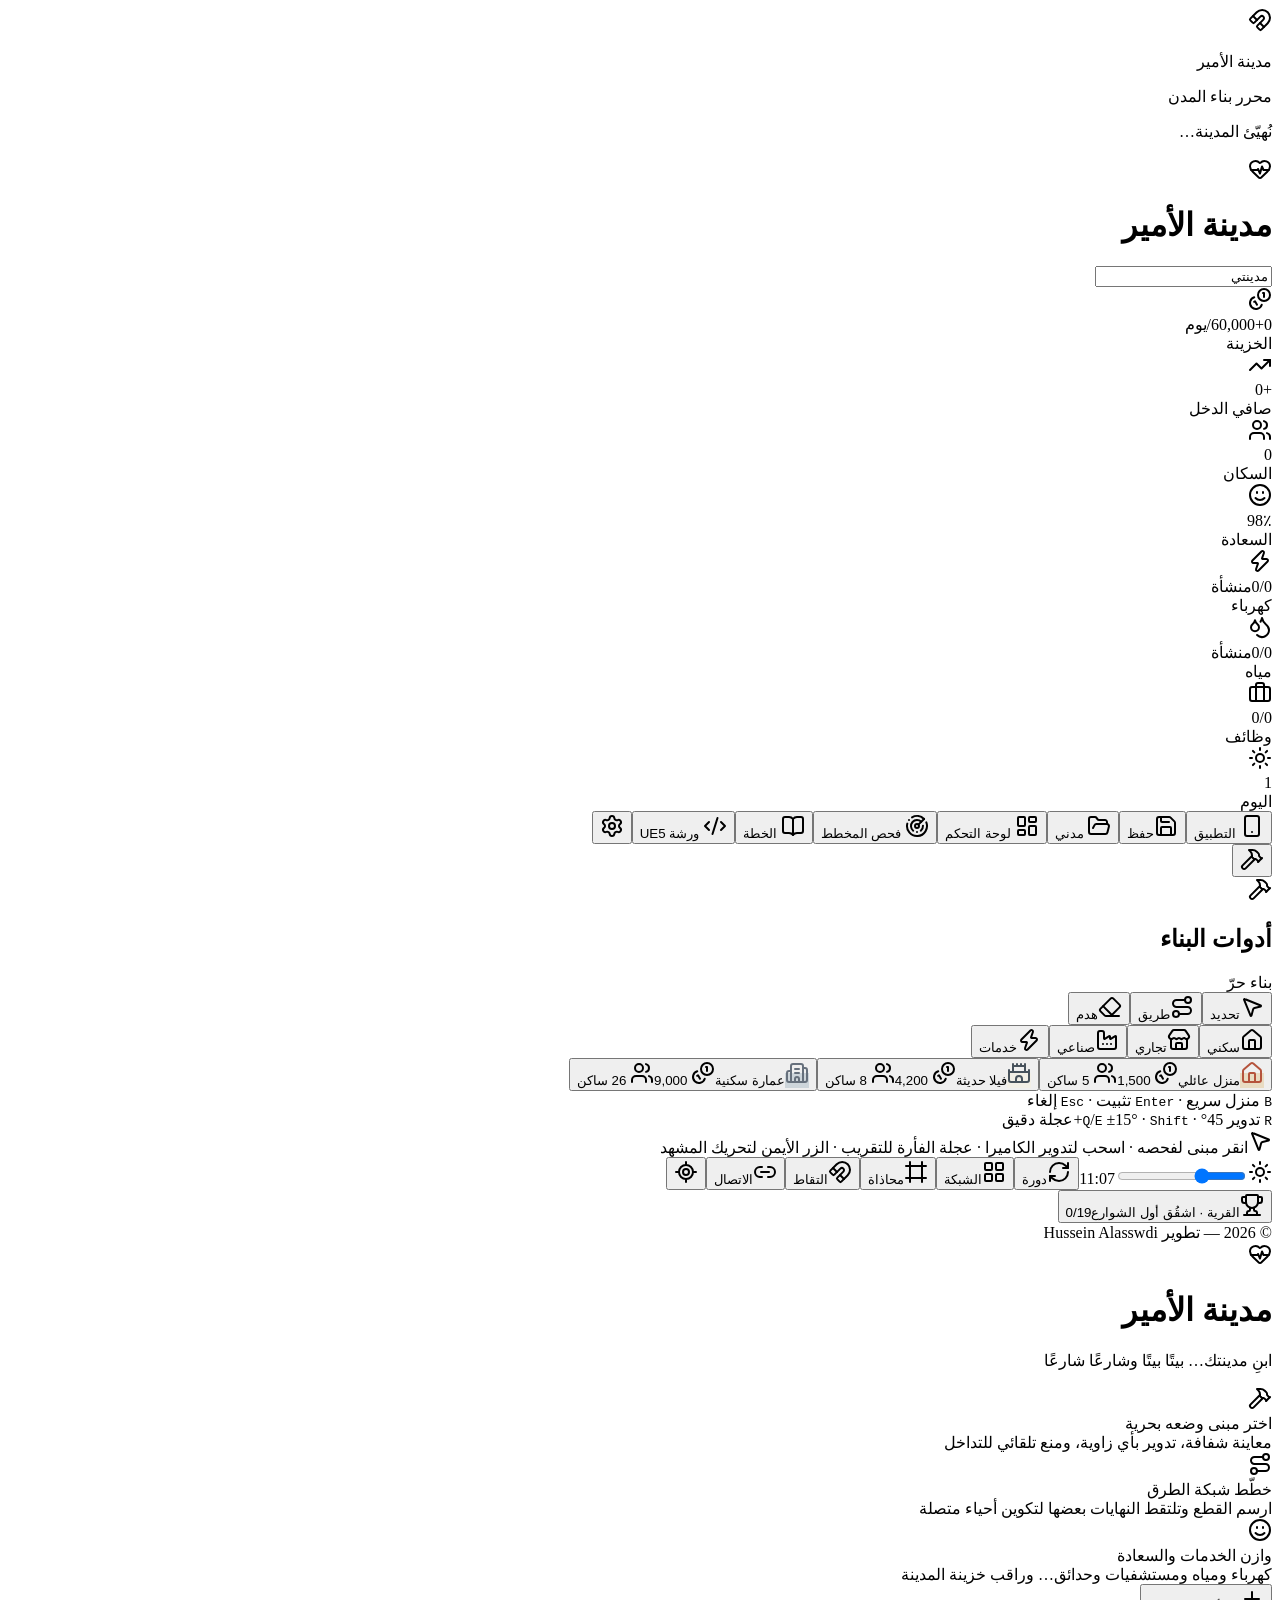
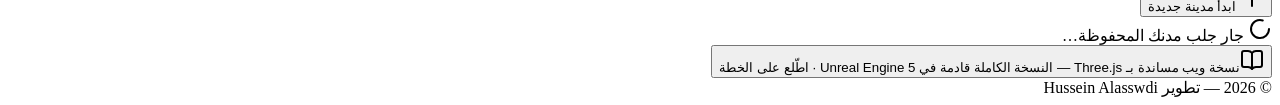
==== commit f50556dd: "مرآة CDN 20261029-2033" ====
--- a/index.html
+++ b/index.html
@@ -1,4 +1,4 @@
-<!DOCTYPE html><html lang="ar" dir="rtl" class="__variable_a980f4 __variable_46f47a"><head><meta charSet="utf-8"/><meta name="viewport" content="width=device-width, initial-scale=1, maximum-scale=1, user-scalable=no, viewport-fit=cover"/><link rel="preload" href="/hussoon588-debug/hussoon588-debug.github.io/cdn/_next/static/media/1ebb550cd0a67fc6-s.p.woff2" as="font" crossorigin="" type="font/woff2"/><link rel="preload" href="/hussoon588-debug/hussoon588-debug.github.io/cdn/_next/static/media/63a79a6cf340c5d2-s.p.woff2" as="font" crossorigin="" type="font/woff2"/><link rel="preload" href="/hussoon588-debug/hussoon588-debug.github.io/cdn/_next/static/media/6d87047c78b383ca-s.p.woff2" as="font" crossorigin="" type="font/woff2"/><link rel="preload" href="/hussoon588-debug/hussoon588-debug.github.io/cdn/_next/static/media/cadf6503a4b260eb-s.p.woff2" as="font" crossorigin="" type="font/woff2"/><link rel="preload" href="/hussoon588-debug/hussoon588-debug.github.io/cdn/_next/static/media/dd994fbf464986f0-s.p.woff2" as="font" crossorigin="" type="font/woff2"/><link rel="stylesheet" href="/hussoon588-debug/hussoon588-debug.github.io/cdn/_next/static/css/0dace41b595fe326.css" data-precedence="next"/><link rel="preload" as="script" fetchPriority="low" href="/hussoon588-debug/hussoon588-debug.github.io/cdn/_next/static/chunks/webpack-6af332adc5fcff9e.js"/><script src="/hussoon588-debug/hussoon588-debug.github.io/cdn/_next/static/chunks/4bd1b696-215e5051988c3dde.js" async=""></script><script src="/hussoon588-debug/hussoon588-debug.github.io/cdn/_next/static/chunks/794-1cd4f493fac7430f.js" async=""></script><script src="/hussoon588-debug/hussoon588-debug.github.io/cdn/_next/static/chunks/main-app-9df86cf909fe919b.js" async=""></script><script src="/hussoon588-debug/hussoon588-debug.github.io/cdn/_next/static/chunks/app/error-19ddefd133442fb7.js" async=""></script><script src="/hussoon588-debug/hussoon588-debug.github.io/cdn/_next/static/chunks/app/global-error-1cff1ca1dabb38de.js" async=""></script><script src="/hussoon588-debug/hussoon588-debug.github.io/cdn/_next/static/chunks/ca377847-00d5452ff085d2d2.js" async=""></script><script src="/hussoon588-debug/hussoon588-debug.github.io/cdn/_next/static/chunks/463-9f9ebbd366e98ccc.js" async=""></script><script src="/hussoon588-debug/hussoon588-debug.github.io/cdn/_next/static/chunks/app/page-d865a6756301c26e.js" async=""></script><link rel="apple-touch-icon" href="/icons/icon-192.png"/><meta name="mobile-web-app-capable" content="yes"/><meta name="next-size-adjust" content=""/><meta name="theme-color" content="#0c211c"/><title>مدينة الأمير — محرر بناء المدن</title><meta name="description" content="ابنِ مدينتك بيتًا بيتًا وشارعًا شارعًا: بناء حر ثلاثي الأبعاد، طرق، اقتصاد، خدمات، حرائق ومهرجات، ومهام بإنجازات — تطوير Hussein Alasswdi."/><meta name="application-name" content="مدينة الأمير"/><link rel="manifest" href="/hussoon588-debug/hussoon588-debug.github.io/cdn/manifest.webmanifest"/><meta name="mobile-web-app-capable" content="yes"/><meta name="apple-mobile-web-app-title" content="مدينة الأمير"/><meta name="apple-mobile-web-app-status-bar-style" content="black-translucent"/><link rel="icon" href="/hussoon588-debug/hussoon588-debug.github.io/cdn/icon.svg?fafc3cc96d1b5f08" type="image/svg+xml" sizes="any"/><script>(function(){var errs=[];function note(m){if(errs.length<3)errs.push(String(m||"").slice(0,180));}
+<!DOCTYPE html><html lang="ar" dir="rtl" class="__variable_444e0f __variable_544cd7"><head><meta charSet="utf-8"/><meta name="viewport" content="width=device-width, initial-scale=1, maximum-scale=1, user-scalable=no, viewport-fit=cover"/><link rel="preload" href="/hussoon588-debug/hussoon588-debug.github.io/cdn-20261029-2033/_next/static/media/1ebb550cd0a67fc6-s.p.woff2" as="font" crossorigin="" type="font/woff2"/><link rel="preload" href="/hussoon588-debug/hussoon588-debug.github.io/cdn-20261029-2033/_next/static/media/63a79a6cf340c5d2-s.p.woff2" as="font" crossorigin="" type="font/woff2"/><link rel="preload" href="/hussoon588-debug/hussoon588-debug.github.io/cdn-20261029-2033/_next/static/media/6d87047c78b383ca-s.p.woff2" as="font" crossorigin="" type="font/woff2"/><link rel="preload" href="/hussoon588-debug/hussoon588-debug.github.io/cdn-20261029-2033/_next/static/media/cadf6503a4b260eb-s.p.woff2" as="font" crossorigin="" type="font/woff2"/><link rel="preload" href="/hussoon588-debug/hussoon588-debug.github.io/cdn-20261029-2033/_next/static/media/dd994fbf464986f0-s.p.woff2" as="font" crossorigin="" type="font/woff2"/><link rel="stylesheet" href="/hussoon588-debug/hussoon588-debug.github.io/cdn-20261029-2033/_next/static/css/51206718c38357c8.css" data-precedence="next"/><link rel="preload" as="script" fetchPriority="low" href="/hussoon588-debug/hussoon588-debug.github.io/cdn-20261029-2033/_next/static/chunks/webpack-b70497e1ed2b54f6.js"/><script src="/hussoon588-debug/hussoon588-debug.github.io/cdn-20261029-2033/_next/static/chunks/4bd1b696-215e5051988c3dde.js" async=""></script><script src="/hussoon588-debug/hussoon588-debug.github.io/cdn-20261029-2033/_next/static/chunks/794-6ff04ff30889085f.js" async=""></script><script src="/hussoon588-debug/hussoon588-debug.github.io/cdn-20261029-2033/_next/static/chunks/main-app-9df86cf909fe919b.js" async=""></script><script src="/hussoon588-debug/hussoon588-debug.github.io/cdn-20261029-2033/_next/static/chunks/app/error-19ddefd133442fb7.js" async=""></script><script src="/hussoon588-debug/hussoon588-debug.github.io/cdn-20261029-2033/_next/static/chunks/app/global-error-1cff1ca1dabb38de.js" async=""></script><script src="/hussoon588-debug/hussoon588-debug.github.io/cdn-20261029-2033/_next/static/chunks/ca377847-00d5452ff085d2d2.js" async=""></script><script src="/hussoon588-debug/hussoon588-debug.github.io/cdn-20261029-2033/_next/static/chunks/258-2f7df8900eec0555.js" async=""></script><script src="/hussoon588-debug/hussoon588-debug.github.io/cdn-20261029-2033/_next/static/chunks/app/page-c44279bb1b631779.js" async=""></script><link rel="apple-touch-icon" href="/icons/icon-192.png"/><meta name="mobile-web-app-capable" content="yes"/><meta name="next-size-adjust" content=""/><meta name="theme-color" content="#0c211c"/><title>مدينة الأمير — محرر بناء المدن</title><meta name="description" content="ابنِ مدينتك بيتًا بيتًا وشارعًا شارعًا: بناء حر ثلاثي الأبعاد، طرق، اقتصاد، خدمات، حرائق ومهرجات، ومهام بإنجازات — تطوير Hussein Alasswdi."/><meta name="application-name" content="مدينة الأمير"/><link rel="manifest" href="/hussoon588-debug/hussoon588-debug.github.io/cdn-20261029-2033/manifest.webmanifest"/><meta name="mobile-web-app-capable" content="yes"/><meta name="apple-mobile-web-app-title" content="مدينة الأمير"/><meta name="apple-mobile-web-app-status-bar-style" content="black-translucent"/><link rel="icon" href="/hussoon588-debug/hussoon588-debug.github.io/cdn-20261029-2033/icon.svg?fafc3cc96d1b5f08" type="image/svg+xml" sizes="any"/><script>(function(){var errs=[];function note(m){if(errs.length<3)errs.push(String(m||"").slice(0,180));}
 window.addEventListener("error",function(e){var t=e.target;if(t&&t!==window&&(t.src||t.href))note("load: "+(t.src||t.href));else note(e.message);},true);
 window.addEventListener("unhandledrejection",function(e){var r=e.reason;note("promise: "+((r&&r.message)||r));});
 function mark(){return document.querySelector("[data-cp-app]");}
@@ -12,4 +12,4 @@
 d.innerHTML=h;b.appendChild(d);}
 setTimeout(function(){if(blank())show();},12000);
 setInterval(function(){var f=document.getElementById("__cp_fb");if(f&&mark())f.remove();},2000);
-})();</script><script src="/hussoon588-debug/hussoon588-debug.github.io/cdn/_next/static/chunks/polyfills-42372ed130431b0a.js" noModule=""></script></head><body class="bg-[#081712] antialiased"><div hidden=""><!--$--><!--/$--></div><div data-cp-app="true" class="fixed inset-0 overflow-hidden bg-[#081712] font-body text-[#e9f2ec]" dir="rtl"><div class="absolute inset-0"></div><div class="absolute inset-0 z-40 grid place-items-center bg-[#081712] px-6"><div class="flex w-full max-w-sm flex-col items-center gap-4 text-center"><div class="grid h-14 w-14 place-items-center rounded-2xl border border-[#2e5348] bg-[#0d201a]"><svg xmlns="http://www.w3.org/2000/svg" width="24" height="24" viewBox="0 0 24 24" fill="none" stroke="currentColor" stroke-width="2" stroke-linecap="round" stroke-linejoin="round" class="lucide lucide-magnet h-7 w-7 text-[#d9a441]" aria-hidden="true"><path d="m12 15 4 4"></path><path d="M2.352 10.648a1.205 1.205 0 0 0 0 1.704l2.296 2.296a1.205 1.205 0 0 0 1.704 0l6.029-6.029a1 1 0 1 1 3 3l-6.029 6.029a1.205 1.205 0 0 0 0 1.704l2.296 2.296a1.205 1.205 0 0 0 1.704 0l6.365-6.367A1 1 0 0 0 8.716 4.282z"></path><path d="m5 8 4 4"></path></svg></div><div><p class="font-display text-2xl text-[#e9f2ec]">مدينة الأمير</p><p class="mt-1 text-xs tracking-[0.2em] text-[#5f7f73]">محرر بناء المدن</p></div><div class="mt-1 h-9 w-9 animate-spin rounded-full border-2 border-[#2e5348] border-t-[#d9a441]"></div><p class="text-sm leading-6 text-[#8fb3a4]">نُهيّئ المدينة…</p></div></div><header class="safe-top pointer-events-auto absolute inset-x-0 top-0 z-30 flex flex-wrap items-center gap-2 border-b border-[#24463c] bg-[#081712]/92 px-3 py-2 backdrop-blur-sm"><div class="flex items-center gap-2.5"><div class="grid h-10 w-10 place-items-center rounded-xl bg-gradient-to-br from-[#f0b429] to-[#d98e2b] shadow-[0_0_18px_rgba(240,180,41,0.35)]"><svg xmlns="http://www.w3.org/2000/svg" width="24" height="24" viewBox="0 0 24 24" fill="none" stroke="currentColor" stroke-width="2" stroke-linecap="round" stroke-linejoin="round" class="lucide lucide-heart-pulse h-6 w-6 text-[#132a22]" aria-hidden="true"><path d="M2 9.5a5.5 5.5 0 0 1 9.591-3.676.56.56 0 0 0 .818 0A5.49 5.49 0 0 1 22 9.5c0 2.29-1.5 4-3 5.5l-5.492 5.313a2 2 0 0 1-3 .019L5 15c-1.5-1.5-3-3.2-3-5.5"></path><path d="M3.22 13H9.5l.5-1 2 4.5 2-7 1.5 3.5h5.27"></path></svg></div><div class="leading-tight"><h1 class="font-display text-lg font-extrabold text-[#f2f7f0]">مدينة الأمير</h1><input maxLength="40" aria-label="اسم المدينة" class="w-32 rounded border border-transparent bg-transparent text-[11px] font-semibold text-[#8faea2] outline-none transition-colors hover:border-[#2e5348] focus:border-[#f0b429]/60 focus:text-[#d7e8df]" value="مدينتي"/></div></div><div class="mx-1 hidden h-8 w-px bg-[#24463c] sm:block"></div><div class="flex flex-wrap items-center gap-1.5"><div class="flex items-center gap-2 rounded-lg border px-2.5 py-1.5 transition-colors border-[#274a40] bg-[#10281f]/80"><svg xmlns="http://www.w3.org/2000/svg" width="24" height="24" viewBox="0 0 24 24" fill="none" stroke="currentColor" stroke-width="2" stroke-linecap="round" stroke-linejoin="round" class="lucide lucide-coins h-4 w-4 shrink-0 text-[#f0b429]" aria-hidden="true"><path d="M13.744 17.736a6 6 0 1 1-7.48-7.48"></path><path d="M15 6h1v4"></path><path d="m6.134 14.768.866-.5 2 3.464"></path><circle cx="16" cy="8" r="6"></circle></svg><div class="leading-none"><div class="font-display text-sm font-bold tabular-nums text-[#f0b429]">60,000<span class="ms-1 text-[10px] font-semibold text-[#8faea2]">+0/يوم</span></div><div class="mt-0.5 text-[10px] font-medium text-[#8faea2]">الخزينة</div></div></div><div class="hidden md:block"><div class="flex items-center gap-2 rounded-lg border px-2.5 py-1.5 transition-colors border-[#274a40] bg-[#10281f]/80"><svg xmlns="http://www.w3.org/2000/svg" width="24" height="24" viewBox="0 0 24 24" fill="none" stroke="currentColor" stroke-width="2" stroke-linecap="round" stroke-linejoin="round" class="lucide lucide-trending-up h-4 w-4 shrink-0 text-[#34d399]" aria-hidden="true"><path d="M16 7h6v6"></path><path d="m22 7-8.5 8.5-5-5L2 17"></path></svg><div class="leading-none"><div class="font-display text-sm font-bold tabular-nums text-[#34d399]">+0</div><div class="mt-0.5 text-[10px] font-medium text-[#8faea2]">صافي الدخل</div></div></div></div><div class="flex items-center gap-2 rounded-lg border px-2.5 py-1.5 transition-colors border-[#274a40] bg-[#10281f]/80"><svg xmlns="http://www.w3.org/2000/svg" width="24" height="24" viewBox="0 0 24 24" fill="none" stroke="currentColor" stroke-width="2" stroke-linecap="round" stroke-linejoin="round" class="lucide lucide-users h-4 w-4 shrink-0 text-[#d7e8df]" aria-hidden="true"><path d="M16 21v-2a4 4 0 0 0-4-4H6a4 4 0 0 0-4 4v2"></path><path d="M16 3.128a4 4 0 0 1 0 7.744"></path><path d="M22 21v-2a4 4 0 0 0-3-3.87"></path><circle cx="9" cy="7" r="4"></circle></svg><div class="leading-none"><div class="font-display text-sm font-bold tabular-nums text-[#d7e8df]">0</div><div class="mt-0.5 text-[10px] font-medium text-[#8faea2]">السكان</div></div></div><div class="flex items-center gap-2 rounded-lg border px-2.5 py-1.5 transition-colors border-[#274a40] bg-[#10281f]/80"><svg xmlns="http://www.w3.org/2000/svg" width="24" height="24" viewBox="0 0 24 24" fill="none" stroke="currentColor" stroke-width="2" stroke-linecap="round" stroke-linejoin="round" class="lucide lucide-face-slightly-smiling lucide-smile h-4 w-4 shrink-0 text-[#34d399]" aria-hidden="true"><path d="M15 10V9"></path><path d="M16.472 15a6 6 0 01-8.943 0"></path><path d="M9 10V9"></path><circle cx="12" cy="12" r="10"></circle></svg><div class="leading-none"><div class="font-display text-sm font-bold tabular-nums text-[#34d399]">98٪</div><div class="mt-0.5 text-[10px] font-medium text-[#8faea2]">السعادة</div></div></div><div class="flex items-center gap-2 rounded-lg border px-2.5 py-1.5 transition-colors border-[#274a40] bg-[#10281f]/80"><svg xmlns="http://www.w3.org/2000/svg" width="24" height="24" viewBox="0 0 24 24" fill="none" stroke="currentColor" stroke-width="2" stroke-linecap="round" stroke-linejoin="round" class="lucide lucide-zap h-4 w-4 shrink-0 text-[#d7e8df]" aria-hidden="true"><path d="M15.914 4a1.5 1.5 0 00-2.474-1.561l-9 9A1.5 1.5 0 005.5 14h4.002a.5.5 0 01.471.666L8.086 20a1.5 1.5 0 002.475 1.56l9-9A1.5 1.5 0 0018.5 10h-3.997a.5.5 0 01-.472-.667z"></path></svg><div class="leading-none"><div class="font-display text-sm font-bold tabular-nums text-[#d7e8df]">0/0<span class="ms-1 text-[10px] font-semibold text-[#8faea2]">منشأة</span></div><div class="mt-0.5 text-[10px] font-medium text-[#8faea2]">كهرباء</div></div></div><div class="flex items-center gap-2 rounded-lg border px-2.5 py-1.5 transition-colors border-[#274a40] bg-[#10281f]/80"><svg xmlns="http://www.w3.org/2000/svg" width="24" height="24" viewBox="0 0 24 24" fill="none" stroke="currentColor" stroke-width="2" stroke-linecap="round" stroke-linejoin="round" class="lucide lucide-droplets h-4 w-4 shrink-0 text-[#d7e8df]" aria-hidden="true"><path d="M7 16.3c2.2 0 4-1.83 4-4.05 0-1.16-.57-2.26-1.71-3.19S7.29 6.75 7 5.3c-.29 1.45-1.14 2.84-2.29 3.76S3 11.1 3 12.25c0 2.22 1.8 4.05 4 4.05z"></path><path d="M12.56 6.6A10.97 10.97 0 0 0 14 3.02c.5 2.5 2 4.9 4 6.5s3 3.5 3 5.5a6.98 6.98 0 0 1-11.91 4.97"></path></svg><div class="leading-none"><div class="font-display text-sm font-bold tabular-nums text-[#d7e8df]">0/0<span class="ms-1 text-[10px] font-semibold text-[#8faea2]">منشأة</span></div><div class="mt-0.5 text-[10px] font-medium text-[#8faea2]">مياه</div></div></div><div class="hidden sm:block"><div class="flex items-center gap-2 rounded-lg border px-2.5 py-1.5 transition-colors border-[#274a40] bg-[#10281f]/80"><svg xmlns="http://www.w3.org/2000/svg" width="24" height="24" viewBox="0 0 24 24" fill="none" stroke="currentColor" stroke-width="2" stroke-linecap="round" stroke-linejoin="round" class="lucide lucide-briefcase h-4 w-4 shrink-0 text-[#d7e8df]" aria-hidden="true"><path d="M16 20V4a2 2 0 0 0-2-2h-4a2 2 0 0 0-2 2v16"></path><rect width="20" height="14" x="2" y="6" rx="2"></rect></svg><div class="leading-none"><div class="font-display text-sm font-bold tabular-nums text-[#d7e8df]">0/0</div><div class="mt-0.5 text-[10px] font-medium text-[#8faea2]">وظائف</div></div></div></div><div class="hidden sm:block"><div class="flex items-center gap-2 rounded-lg border px-2.5 py-1.5 transition-colors border-[#274a40] bg-[#10281f]/80"><svg xmlns="http://www.w3.org/2000/svg" width="24" height="24" viewBox="0 0 24 24" fill="none" stroke="currentColor" stroke-width="2" stroke-linecap="round" stroke-linejoin="round" class="lucide lucide-sun h-4 w-4 shrink-0 text-[#d7e8df]" aria-hidden="true"><circle cx="12" cy="12" r="4"></circle><path d="M12 2v2"></path><path d="M12 20v2"></path><path d="m4.93 4.93 1.41 1.41"></path><path d="m17.66 17.66 1.41 1.41"></path><path d="M2 12h2"></path><path d="M20 12h2"></path><path d="m6.34 17.66-1.41 1.41"></path><path d="m19.07 4.93-1.41 1.41"></path></svg><div class="leading-none"><div class="font-display text-sm font-bold tabular-nums text-[#d7e8df]">1</div><div class="mt-0.5 text-[10px] font-medium text-[#8faea2]">اليوم</div></div></div></div></div><div class="scroll-thin ms-auto flex max-w-full items-center gap-1.5 overflow-x-auto"><button class="inline-flex shrink-0 items-center gap-1.5 rounded-lg border border-[#34d399]/40 bg-[#0d2b22] px-3 py-2 text-xs font-bold text-[#34d399] transition-all hover:border-[#34d399] hover:shadow-[0_0_14px_rgba(52,211,153,0.25)] active:scale-95"><svg xmlns="http://www.w3.org/2000/svg" width="24" height="24" viewBox="0 0 24 24" fill="none" stroke="currentColor" stroke-width="2" stroke-linecap="round" stroke-linejoin="round" class="lucide lucide-smartphone h-4 w-4" aria-hidden="true"><rect width="14" height="20" x="5" y="2" rx="2" ry="2"></rect><path d="M12 18h.01"></path></svg> التطبيق</button><button class="relative inline-flex items-center gap-1.5 rounded-lg bg-[#f0b429] px-3 py-2 text-xs font-bold text-[#132a22] shadow transition-all hover:bg-[#ffc63f] hover:shadow-[0_0_16px_rgba(240,180,41,0.4)] active:scale-95 disabled:opacity-60"><svg xmlns="http://www.w3.org/2000/svg" width="24" height="24" viewBox="0 0 24 24" fill="none" stroke="currentColor" stroke-width="2" stroke-linecap="round" stroke-linejoin="round" class="lucide lucide-save h-4 w-4" aria-hidden="true"><path d="M15.2 3a2 2 0 0 1 1.4.6l3.8 3.8a2 2 0 0 1 .6 1.4V19a2 2 0 0 1-2 2H5a2 2 0 0 1-2-2V5a2 2 0 0 1 2-2z"></path><path d="M17 21v-7a1 1 0 0 0-1-1H8a1 1 0 0 0-1 1v7"></path><path d="M7 3v4a1 1 0 0 0 1 1h7"></path></svg>حفظ</button><button class="inline-flex items-center gap-1.5 rounded-lg border border-[#2e5348] bg-[#10281f] px-3 py-2 text-xs font-bold text-[#d7e8df] transition-all hover:border-[#f0b429]/50 hover:text-[#f0b429] active:scale-95"><svg xmlns="http://www.w3.org/2000/svg" width="24" height="24" viewBox="0 0 24 24" fill="none" stroke="currentColor" stroke-width="2" stroke-linecap="round" stroke-linejoin="round" class="lucide lucide-folder-open h-4 w-4" aria-hidden="true"><path d="m6 14 1.5-2.9A2 2 0 0 1 9.24 10H20a2 2 0 0 1 1.94 2.5l-1.54 6a2 2 0 0 1-1.95 1.5H4a2 2 0 0 1-2-2V5a2 2 0 0 1 2-2h3.9a2 2 0 0 1 1.69.9l.81 1.2a2 2 0 0 0 1.67.9H18a2 2 0 0 1 2 2v2"></path></svg> مدني</button><button class="inline-flex items-center gap-1.5 rounded-lg border border-[#2e5348] bg-[#10281f] px-3 py-2 text-xs font-bold text-[#d7e8df] transition-all hover:border-[#f0b429]/50 hover:text-[#f0b429] active:scale-95"><svg xmlns="http://www.w3.org/2000/svg" width="24" height="24" viewBox="0 0 24 24" fill="none" stroke="currentColor" stroke-width="2" stroke-linecap="round" stroke-linejoin="round" class="lucide lucide-layout-dashboard h-4 w-4" aria-hidden="true"><rect width="7" height="9" x="3" y="3" rx="1"></rect><rect width="7" height="5" x="14" y="3" rx="1"></rect><rect width="7" height="9" x="14" y="12" rx="1"></rect><rect width="7" height="5" x="3" y="16" rx="1"></rect></svg> لوحة التحكم</button><button class="inline-flex items-center gap-1.5 rounded-lg border border-[#2e5348] bg-[#10281f] px-3 py-2 text-xs font-bold text-[#d7e8df] transition-all hover:border-[#7fd1c0]/60 hover:text-[#7fd1c0] active:scale-95"><svg xmlns="http://www.w3.org/2000/svg" width="24" height="24" viewBox="0 0 24 24" fill="none" stroke="currentColor" stroke-width="2" stroke-linecap="round" stroke-linejoin="round" class="lucide lucide-radar h-4 w-4" aria-hidden="true"><path d="M19.07 4.93A10 10 0 0 0 6.99 3.34"></path><path d="M4 6h.01"></path><path d="M2.29 9.62A10 10 0 1 0 21.31 8.35"></path><path d="M16.24 7.76A6 6 0 1 0 8.23 16.67"></path><path d="M12 18h.01"></path><path d="M17.99 11.66A6 6 0 0 1 15.77 16.67"></path><circle cx="12" cy="12" r="2"></circle><path d="m13.41 10.59 5.66-5.66"></path></svg> فحص المخطط</button><button class="inline-flex items-center gap-1.5 rounded-lg border border-[#2e5348] bg-[#10281f] px-3 py-2 text-xs font-bold text-[#d7e8df] transition-all hover:border-[#f0b429]/50 hover:text-[#f0b429] active:scale-95"><svg xmlns="http://www.w3.org/2000/svg" width="24" height="24" viewBox="0 0 24 24" fill="none" stroke="currentColor" stroke-width="2" stroke-linecap="round" stroke-linejoin="round" class="lucide lucide-book-open h-4 w-4" aria-hidden="true"><path d="M12 5v16"></path><path d="M20.001 19A2 2 0 0022 17V5a2 2 0 00-1.999-2L16 3.002A5 5 0 0012 5a5 5 0 00-4-2H4a2 2 0 00-2 2v12a2 2 0 001.999 2H8a5 5 0 014 2 5 5 0 014-2z"></path></svg> الخطة</button><button class="inline-flex items-center gap-1.5 rounded-lg border border-[#7fd1c0]/40 bg-[#12302a] px-3 py-2 text-xs font-bold text-[#7fd1c0] transition-all hover:border-[#7fd1c0] hover:shadow-[0_0_14px_rgba(127,209,192,0.25)] active:scale-95"><svg xmlns="http://www.w3.org/2000/svg" width="24" height="24" viewBox="0 0 24 24" fill="none" stroke="currentColor" stroke-width="2" stroke-linecap="round" stroke-linejoin="round" class="lucide lucide-code-xml lucide-code-2 h-4 w-4" aria-hidden="true"><path d="m18 16 4-4-4-4"></path><path d="m6 8-4 4 4 4"></path><path d="m14.5 4-5 16"></path></svg> ورشة UE5</button><button aria-label="الإعدادات" title="الصوت والرسوميات والطقس" class="inline-flex items-center gap-1.5 rounded-lg border border-[#2e5348] bg-[#10281f] px-2.5 py-2 text-xs font-bold text-[#d7e8df] transition-all hover:border-[#f0b429]/50 hover:text-[#f0b429] active:scale-95"><svg xmlns="http://www.w3.org/2000/svg" width="24" height="24" viewBox="0 0 24 24" fill="none" stroke="currentColor" stroke-width="2" stroke-linecap="round" stroke-linejoin="round" class="lucide lucide-settings h-4 w-4" aria-hidden="true"><path d="M9.671 4.136a2.34 2.34 0 0 1 4.659 0 2.34 2.34 0 0 0 3.319 1.915 2.34 2.34 0 0 1 2.33 4.033 2.34 2.34 0 0 0 0 3.831 2.34 2.34 0 0 1-2.33 4.033 2.34 2.34 0 0 0-3.319 1.915 2.34 2.34 0 0 1-4.659 0 2.34 2.34 0 0 0-3.32-1.915 2.34 2.34 0 0 1-2.33-4.033 2.34 2.34 0 0 0 0-3.831A2.34 2.34 0 0 1 6.35 6.051a2.34 2.34 0 0 0 3.319-1.915"></path><circle cx="12" cy="12" r="3"></circle></svg></button></div></header><button class="pointer-events-auto absolute bottom-24 right-3 z-30 grid h-12 w-12 place-items-center rounded-xl bg-[#f0b429] text-[#132a22] shadow-lg transition-transform active:scale-90 lg:hidden" aria-label="أدوات البناء"><svg xmlns="http://www.w3.org/2000/svg" width="24" height="24" viewBox="0 0 24 24" fill="none" stroke="currentColor" stroke-width="2" stroke-linecap="round" stroke-linejoin="round" class="lucide lucide-hammer h-6 w-6" aria-hidden="true"><path d="m15 12-9.373 9.373a1 1 0 0 1-3.001-3L12 9"></path><path d="m18 15 4-4"></path><path d="m21.5 11.5-1.914-1.914A2 2 0 0 1 19 8.172v-.344a2 2 0 0 0-.586-1.414l-1.657-1.657A6 6 0 0 0 12.516 3H9l1.243 1.243A6 6 0 0 1 12 8.485V10l2 2h1.172a2 2 0 0 1 1.414.586L18.5 14.5"></path></svg></button><aside class="pointer-events-auto absolute bottom-24 right-3 top-[150px] z-20 w-[280px] flex-col lg:top-[104px] rounded-xl border border-[#2e5348] bg-[#0c211c]/95 shadow-[0_10px_34px_rgba(0,0,0,0.4)] hidden lg:flex"><div class="flex items-center gap-2 border-b border-[#24463c] px-3 py-2.5"><svg xmlns="http://www.w3.org/2000/svg" width="24" height="24" viewBox="0 0 24 24" fill="none" stroke="currentColor" stroke-width="2" stroke-linecap="round" stroke-linejoin="round" class="lucide lucide-hammer h-4 w-4 text-[#f0b429]" aria-hidden="true"><path d="m15 12-9.373 9.373a1 1 0 0 1-3.001-3L12 9"></path><path d="m18 15 4-4"></path><path d="m21.5 11.5-1.914-1.914A2 2 0 0 1 19 8.172v-.344a2 2 0 0 0-.586-1.414l-1.657-1.657A6 6 0 0 0 12.516 3H9l1.243 1.243A6 6 0 0 1 12 8.485V10l2 2h1.172a2 2 0 0 1 1.414.586L18.5 14.5"></path></svg><h2 class="font-display text-sm font-bold text-[#f2f7f0]">أدوات البناء</h2><span class="ms-auto text-[10px] font-semibold text-[#8faea2]">بناء حرّ</span></div><div class="grid grid-cols-3 gap-1 p-2"><button class="flex flex-col items-center gap-1 rounded-lg border px-2 py-2 text-[11px] font-bold transition-all active:scale-95 border-[#f0b429] bg-[#3a2f10] text-[#f0b429]"><svg xmlns="http://www.w3.org/2000/svg" width="24" height="24" viewBox="0 0 24 24" fill="none" stroke="currentColor" stroke-width="2" stroke-linecap="round" stroke-linejoin="round" class="lucide lucide-mouse-pointer-2 h-4 w-4" aria-hidden="true"><path d="M4.037 4.688a.495.495 0 0 1 .651-.651l16 6.5a.5.5 0 0 1-.063.947l-6.124 1.58a2 2 0 0 0-1.438 1.435l-1.579 6.126a.5.5 0 0 1-.947.063z"></path></svg>تحديد</button><button class="flex flex-col items-center gap-1 rounded-lg border px-2 py-2 text-[11px] font-bold transition-all active:scale-95 border-[#274a40] bg-[#10281f] text-[#9db8ad] hover:border-[#3d6a5a] hover:text-[#d7e8df]"><svg xmlns="http://www.w3.org/2000/svg" width="24" height="24" viewBox="0 0 24 24" fill="none" stroke="currentColor" stroke-width="2" stroke-linecap="round" stroke-linejoin="round" class="lucide lucide-route h-4 w-4" aria-hidden="true"><circle cx="6" cy="19" r="3"></circle><path d="M9 19h8.5a3.5 3.5 0 0 0 0-7h-11a3.5 3.5 0 0 1 0-7H15"></path><circle cx="18" cy="5" r="3"></circle></svg>طريق</button><button class="flex flex-col items-center gap-1 rounded-lg border px-2 py-2 text-[11px] font-bold transition-all active:scale-95 border-[#274a40] bg-[#10281f] text-[#9db8ad] hover:border-[#3d6a5a] hover:text-[#d7e8df]"><svg xmlns="http://www.w3.org/2000/svg" width="24" height="24" viewBox="0 0 24 24" fill="none" stroke="currentColor" stroke-width="2" stroke-linecap="round" stroke-linejoin="round" class="lucide lucide-eraser h-4 w-4" aria-hidden="true"><path d="M21 21H8a2 2 0 0 1-1.42-.587l-3.994-3.999a2 2 0 0 1 0-2.828l10-10a2 2 0 0 1 2.829 0l5.999 6a2 2 0 0 1 0 2.828L12.834 21"></path><path d="m5.082 11.09 8.828 8.828"></path></svg>هدم</button></div><div class="grid grid-cols-4 gap-1 px-2"><button class="flex flex-col items-center gap-0.5 rounded-md px-1 py-1.5 text-[10px] font-bold transition-colors bg-[#1c3a30] text-[#7fd1c0]"><svg xmlns="http://www.w3.org/2000/svg" width="24" height="24" viewBox="0 0 24 24" fill="none" stroke="currentColor" stroke-width="2" stroke-linecap="round" stroke-linejoin="round" class="lucide lucide-house lucide-home h-3.5 w-3.5" aria-hidden="true"><path d="M15 21v-8a1 1 0 0 0-1-1h-4a1 1 0 0 0-1 1v8"></path><path d="M3 10a2 2 0 0 1 .709-1.528l7-6a2 2 0 0 1 2.582 0l7 6A2 2 0 0 1 21 10v9a2 2 0 0 1-2 2H5a2 2 0 0 1-2-2z"></path></svg>سكني</button><button class="flex flex-col items-center gap-0.5 rounded-md px-1 py-1.5 text-[10px] font-bold transition-colors text-[#7d9a8e] hover:bg-[#14302a] hover:text-[#b9d2c7]"><svg xmlns="http://www.w3.org/2000/svg" width="24" height="24" viewBox="0 0 24 24" fill="none" stroke="currentColor" stroke-width="2" stroke-linecap="round" stroke-linejoin="round" class="lucide lucide-store h-3.5 w-3.5" aria-hidden="true"><path d="M15 21v-5a1 1 0 0 0-1-1h-4a1 1 0 0 0-1 1v5"></path><path d="M17.774 10.31a1.12 1.12 0 0 0-1.549 0 2.5 2.5 0 0 1-3.451 0 1.12 1.12 0 0 0-1.548 0 2.5 2.5 0 0 1-3.452 0 1.12 1.12 0 0 0-1.549 0 2.5 2.5 0 0 1-3.77-3.248l2.889-4.184A2 2 0 0 1 7 2h10a2 2 0 0 1 1.653.873l2.895 4.192a2.5 2.5 0 0 1-3.774 3.244"></path><path d="M4 10.95V19a2 2 0 0 0 2 2h12a2 2 0 0 0 2-2v-8.05"></path></svg>تجاري</button><button class="flex flex-col items-center gap-0.5 rounded-md px-1 py-1.5 text-[10px] font-bold transition-colors text-[#7d9a8e] hover:bg-[#14302a] hover:text-[#b9d2c7]"><svg xmlns="http://www.w3.org/2000/svg" width="24" height="24" viewBox="0 0 24 24" fill="none" stroke="currentColor" stroke-width="2" stroke-linecap="round" stroke-linejoin="round" class="lucide lucide-factory h-3.5 w-3.5" aria-hidden="true"><path d="M12 16h.01"></path><path d="M16 16h.01"></path><path d="M3 19a2 2 0 0 0 2 2h14a2 2 0 0 0 2-2V8.5a.5.5 0 0 0-.769-.422l-4.462 2.844A.5.5 0 0 1 15 10.5v-2a.5.5 0 0 0-.769-.422L9.77 10.922A.5.5 0 0 1 9 10.5V5a2 2 0 0 0-2-2H5a2 2 0 0 0-2 2z"></path><path d="M8 16h.01"></path></svg>صناعي</button><button class="flex flex-col items-center gap-0.5 rounded-md px-1 py-1.5 text-[10px] font-bold transition-colors text-[#7d9a8e] hover:bg-[#14302a] hover:text-[#b9d2c7]"><svg xmlns="http://www.w3.org/2000/svg" width="24" height="24" viewBox="0 0 24 24" fill="none" stroke="currentColor" stroke-width="2" stroke-linecap="round" stroke-linejoin="round" class="lucide lucide-zap h-3.5 w-3.5" aria-hidden="true"><path d="M15.914 4a1.5 1.5 0 00-2.474-1.561l-9 9A1.5 1.5 0 005.5 14h4.002a.5.5 0 01.471.666L8.086 20a1.5 1.5 0 002.475 1.56l9-9A1.5 1.5 0 0018.5 10h-3.997a.5.5 0 01-.472-.667z"></path></svg>خدمات</button></div><div class="scroll-thin mt-1 grid flex-1 auto-rows-min grid-cols-2 gap-1.5 overflow-y-auto p-2"><button title="مسكن دافئ لعائلة صغيرة" class="group relative flex flex-col items-start gap-1 rounded-lg border p-2 text-start transition-all active:scale-[0.97] border-[#274a40] bg-[#10281f] hover:-translate-y-0.5 hover:border-[#3d6a5a] hover:shadow-lg"><span class="grid h-8 w-8 place-items-center rounded-md border border-black/20" style="background-color:#e9dcc3"><svg xmlns="http://www.w3.org/2000/svg" width="24" height="24" viewBox="0 0 24 24" fill="none" stroke="currentColor" stroke-width="2" stroke-linecap="round" stroke-linejoin="round" class="lucide lucide-house lucide-home h-[18px] w-[18px]" aria-hidden="true" style="color:#b5533c"><path d="M15 21v-8a1 1 0 0 0-1-1h-4a1 1 0 0 0-1 1v8"></path><path d="M3 10a2 2 0 0 1 .709-1.528l7-6a2 2 0 0 1 2.582 0l7 6A2 2 0 0 1 21 10v9a2 2 0 0 1-2 2H5a2 2 0 0 1-2-2z"></path></svg></span><span class="text-[11px] font-bold leading-tight text-[#e9f2ec]">منزل عائلي</span><span class="flex items-center gap-1 text-[10px] font-bold tabular-nums text-[#f0b429]"><svg xmlns="http://www.w3.org/2000/svg" width="24" height="24" viewBox="0 0 24 24" fill="none" stroke="currentColor" stroke-width="2" stroke-linecap="round" stroke-linejoin="round" class="lucide lucide-coins h-3 w-3" aria-hidden="true"><path d="M13.744 17.736a6 6 0 1 1-7.48-7.48"></path><path d="M15 6h1v4"></path><path d="m6.134 14.768.866-.5 2 3.464"></path><circle cx="16" cy="8" r="6"></circle></svg> <!-- -->1,500</span><span class="flex items-center gap-1 text-[9px] font-semibold text-[#8faea2]"><svg xmlns="http://www.w3.org/2000/svg" width="24" height="24" viewBox="0 0 24 24" fill="none" stroke="currentColor" stroke-width="2" stroke-linecap="round" stroke-linejoin="round" class="lucide lucide-users h-3 w-3" aria-hidden="true"><path d="M16 21v-2a4 4 0 0 0-4-4H6a4 4 0 0 0-4 4v2"></path><path d="M16 3.128a4 4 0 0 1 0 7.744"></path><path d="M22 21v-2a4 4 0 0 0-3-3.87"></path><circle cx="9" cy="7" r="4"></circle></svg> <!-- -->5 ساكن</span></button><button title="سكن راقٍ يرفع رضا الحي" class="group relative flex flex-col items-start gap-1 rounded-lg border p-2 text-start transition-all active:scale-[0.97] border-[#274a40] bg-[#10281f] hover:-translate-y-0.5 hover:border-[#3d6a5a] hover:shadow-lg"><span class="grid h-8 w-8 place-items-center rounded-md border border-black/20" style="background-color:#f2efe6"><svg xmlns="http://www.w3.org/2000/svg" width="24" height="24" viewBox="0 0 24 24" fill="none" stroke="currentColor" stroke-width="2" stroke-linecap="round" stroke-linejoin="round" class="lucide lucide-castle h-[18px] w-[18px]" aria-hidden="true" style="color:#47525c"><path d="M10 5V3"></path><path d="M14 5V3"></path><path d="M15 21v-3a3 3 0 0 0-6 0v3"></path><path d="M18 3v8"></path><path d="M18 5H6"></path><path d="M22 11H2"></path><path d="M22 9v10a2 2 0 0 1-2 2H4a2 2 0 0 1-2-2V9"></path><path d="M6 3v8"></path></svg></span><span class="text-[11px] font-bold leading-tight text-[#e9f2ec]">فيلا حديثة</span><span class="flex items-center gap-1 text-[10px] font-bold tabular-nums text-[#f0b429]"><svg xmlns="http://www.w3.org/2000/svg" width="24" height="24" viewBox="0 0 24 24" fill="none" stroke="currentColor" stroke-width="2" stroke-linecap="round" stroke-linejoin="round" class="lucide lucide-coins h-3 w-3" aria-hidden="true"><path d="M13.744 17.736a6 6 0 1 1-7.48-7.48"></path><path d="M15 6h1v4"></path><path d="m6.134 14.768.866-.5 2 3.464"></path><circle cx="16" cy="8" r="6"></circle></svg> <!-- -->4,200</span><span class="flex items-center gap-1 text-[9px] font-semibold text-[#8faea2]"><svg xmlns="http://www.w3.org/2000/svg" width="24" height="24" viewBox="0 0 24 24" fill="none" stroke="currentColor" stroke-width="2" stroke-linecap="round" stroke-linejoin="round" class="lucide lucide-users h-3 w-3" aria-hidden="true"><path d="M16 21v-2a4 4 0 0 0-4-4H6a4 4 0 0 0-4 4v2"></path><path d="M16 3.128a4 4 0 0 1 0 7.744"></path><path d="M22 21v-2a4 4 0 0 0-3-3.87"></path><circle cx="9" cy="7" r="4"></circle></svg> <!-- -->8 ساكن</span></button><button title="كثافة سكانية عالية" class="group relative flex flex-col items-start gap-1 rounded-lg border p-2 text-start transition-all active:scale-[0.97] border-[#274a40] bg-[#10281f] hover:-translate-y-0.5 hover:border-[#3d6a5a] hover:shadow-lg"><span class="grid h-8 w-8 place-items-center rounded-md border border-black/20" style="background-color:#cdd5da"><svg xmlns="http://www.w3.org/2000/svg" width="24" height="24" viewBox="0 0 24 24" fill="none" stroke="currentColor" stroke-width="2" stroke-linecap="round" stroke-linejoin="round" class="lucide lucide-building-complex lucide-building-2 h-[18px] w-[18px]" aria-hidden="true" style="color:#66707c"><path d="M10 12h4"></path><path d="M10 8h4"></path><path d="M14 21v-3a2 2 0 0 0-4 0v3"></path><path d="M6 10H4a2 2 0 0 0-2 2v7a2 2 0 0 0 2 2h16a2 2 0 0 0 2-2V9a2 2 0 0 0-2-2h-2"></path><path d="M6 21V5a2 2 0 0 1 2-2h8a2 2 0 0 1 2 2v16"></path></svg></span><span class="text-[11px] font-bold leading-tight text-[#e9f2ec]">عمارة سكنية</span><span class="flex items-center gap-1 text-[10px] font-bold tabular-nums text-[#f0b429]"><svg xmlns="http://www.w3.org/2000/svg" width="24" height="24" viewBox="0 0 24 24" fill="none" stroke="currentColor" stroke-width="2" stroke-linecap="round" stroke-linejoin="round" class="lucide lucide-coins h-3 w-3" aria-hidden="true"><path d="M13.744 17.736a6 6 0 1 1-7.48-7.48"></path><path d="M15 6h1v4"></path><path d="m6.134 14.768.866-.5 2 3.464"></path><circle cx="16" cy="8" r="6"></circle></svg> <!-- -->9,000</span><span class="flex items-center gap-1 text-[9px] font-semibold text-[#8faea2]"><svg xmlns="http://www.w3.org/2000/svg" width="24" height="24" viewBox="0 0 24 24" fill="none" stroke="currentColor" stroke-width="2" stroke-linecap="round" stroke-linejoin="round" class="lucide lucide-users h-3 w-3" aria-hidden="true"><path d="M16 21v-2a4 4 0 0 0-4-4H6a4 4 0 0 0-4 4v2"></path><path d="M16 3.128a4 4 0 0 1 0 7.744"></path><path d="M22 21v-2a4 4 0 0 0-3-3.87"></path><circle cx="9" cy="7" r="4"></circle></svg> <!-- -->26 ساكن</span></button></div><div class="border-t border-[#24463c] px-3 py-2 text-[9.5px] font-semibold leading-relaxed text-[#7d9a8e]"><div><kbd class="kbd">B</kbd> منزل سريع · <kbd class="kbd">Enter</kbd> تثبيت · <kbd class="kbd">Esc</kbd> إلغاء</div><div class="mt-1"><kbd class="kbd">R</kbd> تدوير 45° · <kbd class="kbd">Q</kbd>/<kbd class="kbd">E</kbd> ±15° ·<!-- --> <kbd class="kbd">Shift</kbd>+عجلة دقيق</div></div></aside><div class="bottom-safe pointer-events-auto absolute left-1/2 z-20 flex max-w-[94vw] -translate-x-1/2 flex-wrap items-center justify-center gap-2 px-4 py-2.5 rounded-xl border border-[#2e5348] bg-[#0c211c]/95 shadow-[0_10px_34px_rgba(0,0,0,0.4)]"><svg xmlns="http://www.w3.org/2000/svg" width="24" height="24" viewBox="0 0 24 24" fill="none" stroke="currentColor" stroke-width="2" stroke-linecap="round" stroke-linejoin="round" class="lucide lucide-mouse-pointer-2 h-4 w-4 text-[#7fd1c0]" aria-hidden="true"><path d="M4.037 4.688a.495.495 0 0 1 .651-.651l16 6.5a.5.5 0 0 1-.063.947l-6.124 1.58a2 2 0 0 0-1.438 1.435l-1.579 6.126a.5.5 0 0 1-.947.063z"></path></svg><span class="text-[11px] font-semibold text-[#b9d2c7]">انقر مبنى لفحصه · اسحب لتدوير الكاميرا · عجلة الفأرة للتقريب · الزر الأيمن لتحريك المشهد</span></div><div class="pointer-events-auto absolute bottom-20 left-3 z-20 items-center gap-1.5 px-2.5 py-2 md:bottom-3 rounded-xl border border-[#2e5348] bg-[#0c211c]/95 shadow-[0_10px_34px_rgba(0,0,0,0.4)] flex"><svg xmlns="http://www.w3.org/2000/svg" width="24" height="24" viewBox="0 0 24 24" fill="none" stroke="currentColor" stroke-width="2" stroke-linecap="round" stroke-linejoin="round" class="lucide lucide-sun h-4 w-4 shrink-0 text-[#f0b429]" aria-hidden="true"><circle cx="12" cy="12" r="4"></circle><path d="M12 2v2"></path><path d="M12 20v2"></path><path d="m4.93 4.93 1.41 1.41"></path><path d="m17.66 17.66 1.41 1.41"></path><path d="M2 12h2"></path><path d="M20 12h2"></path><path d="m6.34 17.66-1.41 1.41"></path><path d="m19.07 4.93-1.41 1.41"></path></svg><input type="range" min="0" max="1" step="0.01" class="time-range w-24 sm:w-32" aria-label="وقت اليوم" value="0.32"/><span class="w-10 text-center text-[10px] font-bold tabular-nums text-[#8faea2]" dir="ltr">11:07</span><span class="mx-0.5 h-5 w-px bg-[#2e5348]"></span><button class="ctl-btn " title="تعاقب تلقائي للوقت"><svg xmlns="http://www.w3.org/2000/svg" width="24" height="24" viewBox="0 0 24 24" fill="none" stroke="currentColor" stroke-width="2" stroke-linecap="round" stroke-linejoin="round" class="lucide lucide-refresh-cw h-3.5 w-3.5" aria-hidden="true"><path d="M3 12a9 9 0 0 1 9-9 9.75 9.75 0 0 1 6.74 2.74L21 8"></path><path d="M21 3v5h-5"></path><path d="M21 12a9 9 0 0 1-9 9 9.75 9.75 0 0 1-6.74-2.74L3 16"></path><path d="M8 16H3v5"></path></svg><span class="hidden sm:inline">دورة</span></button><button class="ctl-btn ctl-on" title="إظهار الشبكة"><svg xmlns="http://www.w3.org/2000/svg" width="24" height="24" viewBox="0 0 24 24" fill="none" stroke="currentColor" stroke-width="2" stroke-linecap="round" stroke-linejoin="round" class="lucide lucide-layout-grid h-3.5 w-3.5" aria-hidden="true"><rect width="7" height="7" x="3" y="3" rx="1"></rect><rect width="7" height="7" x="14" y="3" rx="1"></rect><rect width="7" height="7" x="14" y="14" rx="1"></rect><rect width="7" height="7" x="3" y="14" rx="1"></rect></svg><span class="hidden sm:inline">الشبكة</span></button><button class="ctl-btn " title="محاذاة المباني للشبكة (افتراضيًا: بناء حر)"><svg xmlns="http://www.w3.org/2000/svg" width="24" height="24" viewBox="0 0 24 24" fill="none" stroke="currentColor" stroke-width="2" stroke-linecap="round" stroke-linejoin="round" class="lucide lucide-frame h-3.5 w-3.5" aria-hidden="true"><line x1="22" x2="2" y1="6" y2="6"></line><line x1="22" x2="2" y1="18" y2="18"></line><line x1="6" x2="6" y1="2" y2="22"></line><line x1="18" x2="18" y1="2" y2="22"></line></svg><span class="hidden sm:inline">محاذاة</span></button><button class="ctl-btn ctl-on" title="التقاط نهايات الطرق"><svg xmlns="http://www.w3.org/2000/svg" width="24" height="24" viewBox="0 0 24 24" fill="none" stroke="currentColor" stroke-width="2" stroke-linecap="round" stroke-linejoin="round" class="lucide lucide-magnet h-3.5 w-3.5" aria-hidden="true"><path d="m12 15 4 4"></path><path d="M2.352 10.648a1.205 1.205 0 0 0 0 1.704l2.296 2.296a1.205 1.205 0 0 0 1.704 0l6.029-6.029a1 1 0 1 1 3 3l-6.029 6.029a1.205 1.205 0 0 0 0 1.704l2.296 2.296a1.205 1.205 0 0 0 1.704 0l6.365-6.367A1 1 0 0 0 8.716 4.282z"></path><path d="m5 8 4 4"></path></svg><span class="hidden sm:inline">التقاط</span></button><button class="ctl-btn " title="إظهار اتصال المباني بالطرق حيًا (أخضر/أحمر)"><svg xmlns="http://www.w3.org/2000/svg" width="24" height="24" viewBox="0 0 24 24" fill="none" stroke="currentColor" stroke-width="2" stroke-linecap="round" stroke-linejoin="round" class="lucide lucide-link-2 h-3.5 w-3.5" aria-hidden="true"><path d="M9 17H7A5 5 0 0 1 7 7h2"></path><path d="M15 7h2a5 5 0 1 1 0 10h-2"></path><line x1="8" x2="16" y1="12" y2="12"></line></svg><span class="hidden sm:inline">الاتصال</span></button><button class="ctl-btn" title="توسيط الكاميرا"><svg xmlns="http://www.w3.org/2000/svg" width="24" height="24" viewBox="0 0 24 24" fill="none" stroke="currentColor" stroke-width="2" stroke-linecap="round" stroke-linejoin="round" class="lucide lucide-locate-fixed h-3.5 w-3.5" aria-hidden="true"><line x1="2" x2="5" y1="12" y2="12"></line><line x1="19" x2="22" y1="12" y2="12"></line><line x1="12" x2="12" y1="2" y2="5"></line><line x1="12" x2="12" y1="19" y2="22"></line><circle cx="12" cy="12" r="7"></circle><circle cx="12" cy="12" r="3"></circle></svg></button></div><button class="pointer-events-auto absolute bottom-7 right-3 z-20 flex max-w-[240px] items-center gap-2 rounded-lg px-2.5 py-1.5 transition-all hover:border-[#f0b429]/60 active:scale-95 rounded-xl border border-[#2e5348] bg-[#0c211c]/95 shadow-[0_10px_34px_rgba(0,0,0,0.4)]"><svg xmlns="http://www.w3.org/2000/svg" width="24" height="24" viewBox="0 0 24 24" fill="none" stroke="currentColor" stroke-width="2" stroke-linecap="round" stroke-linejoin="round" class="lucide lucide-trophy h-3.5 w-3.5 shrink-0 text-[#f0b429]" aria-hidden="true"><path d="M10 14.66V17a1 1 0 0 1-1 1 2 2 0 0 0-2 2v2"></path><path d="M14 14.66V17a1 1 0 0 0 1 1 2 2 0 0 1 2 2v2"></path><path d="M17.916 10H19.5A2.5 2.5 0 0 0 22 7.5V5a1 1 0 0 0-1-1h-3"></path><path d="M4 22h16"></path><path d="M6 9a6 6 0 0 0 12 0V3a1 1 0 0 0-1-1H7a1 1 0 0 0-1 1z"></path><path d="M6.084 10H4.5A2.5 2.5 0 0 1 2 7.5V5a1 1 0 0 1 1-1h3"></path></svg><span class="truncate text-[9.5px] font-bold text-[#d7e8df]">اشقُق أول الشوارع</span><span class="ms-auto shrink-0 rounded bg-[#1c3a30] px-1.5 py-0.5 text-[8.5px] font-extrabold tabular-nums text-[#7fd1c0]">0<!-- -->/<!-- -->11</span></button><div class="pointer-events-none absolute left-1/2 top-[150px] z-40 flex w-[min(92vw,380px)] -translate-x-1/2 flex-col gap-1.5 lg:top-[110px]"></div><div class="pointer-events-none absolute bottom-1.5 right-3 z-10 text-[9px] font-bold text-[#4a6a5c]">© 2026 — تطوير <span dir="ltr">Hussein Alasswdi</span></div><div class="pointer-events-auto fixed inset-0 z-50 grid place-items-center bg-[#020906]/78 bg-[#020906]/80 p-4 backdrop-blur-md"><div class="rounded-xl border border-[#2e5348] bg-[#0c211c]/95 shadow-[0_10px_34px_rgba(0,0,0,0.4)] animate-rise scroll-thin max-h-[92vh] w-full max-w-lg overflow-y-auto"><div class="relative border-b border-[#24463c] bg-gradient-to-b from-[#12302a] to-[#0c211c] px-6 pb-5 pt-7 text-center"><div class="mx-auto grid h-16 w-16 place-items-center rounded-2xl bg-gradient-to-br from-[#f0b429] to-[#d98e2b] shadow-[0_0_40px_rgba(240,180,41,0.4)]"><svg xmlns="http://www.w3.org/2000/svg" width="24" height="24" viewBox="0 0 24 24" fill="none" stroke="currentColor" stroke-width="2" stroke-linecap="round" stroke-linejoin="round" class="lucide lucide-heart-pulse h-9 w-9 animate-pulse-soft text-[#132a22]" aria-hidden="true"><path d="M2 9.5a5.5 5.5 0 0 1 9.591-3.676.56.56 0 0 0 .818 0A5.49 5.49 0 0 1 22 9.5c0 2.29-1.5 4-3 5.5l-5.492 5.313a2 2 0 0 1-3 .019L5 15c-1.5-1.5-3-3.2-3-5.5"></path><path d="M3.22 13H9.5l.5-1 2 4.5 2-7 1.5 3.5h5.27"></path></svg></div><h1 class="mt-3 font-display text-4xl font-extrabold tracking-tight text-[#f2f7f0]">مدينة الأمير</h1><p class="mt-1 text-sm font-semibold text-[#8faea2]">ابنِ مدينتك… بيتًا بيتًا وشارعًا شارعًا</p></div><div class="space-y-2.5 px-6 py-4"><div class="flex items-start gap-3 rounded-lg border border-[#24463c] bg-[#10281f]/60 px-3 py-2.5"><span class="grid h-8 w-8 shrink-0 place-items-center rounded-lg bg-[#1c3a30] text-[#7fd1c0]"><svg xmlns="http://www.w3.org/2000/svg" width="24" height="24" viewBox="0 0 24 24" fill="none" stroke="currentColor" stroke-width="2" stroke-linecap="round" stroke-linejoin="round" class="lucide lucide-hammer h-4 w-4" aria-hidden="true"><path d="m15 12-9.373 9.373a1 1 0 0 1-3.001-3L12 9"></path><path d="m18 15 4-4"></path><path d="m21.5 11.5-1.914-1.914A2 2 0 0 1 19 8.172v-.344a2 2 0 0 0-.586-1.414l-1.657-1.657A6 6 0 0 0 12.516 3H9l1.243 1.243A6 6 0 0 1 12 8.485V10l2 2h1.172a2 2 0 0 1 1.414.586L18.5 14.5"></path></svg></span><div><div class="text-[13px] font-bold text-[#e9f2ec]">اختر مبنى وضعه بحرية</div><div class="text-[11px] font-medium text-[#8faea2]">معاينة شفافة، تدوير بأي زاوية، ومنع تلقائي للتداخل</div></div></div><div class="flex items-start gap-3 rounded-lg border border-[#24463c] bg-[#10281f]/60 px-3 py-2.5"><span class="grid h-8 w-8 shrink-0 place-items-center rounded-lg bg-[#1c3a30] text-[#7fd1c0]"><svg xmlns="http://www.w3.org/2000/svg" width="24" height="24" viewBox="0 0 24 24" fill="none" stroke="currentColor" stroke-width="2" stroke-linecap="round" stroke-linejoin="round" class="lucide lucide-route h-4 w-4" aria-hidden="true"><circle cx="6" cy="19" r="3"></circle><path d="M9 19h8.5a3.5 3.5 0 0 0 0-7h-11a3.5 3.5 0 0 1 0-7H15"></path><circle cx="18" cy="5" r="3"></circle></svg></span><div><div class="text-[13px] font-bold text-[#e9f2ec]">خطّط شبكة الطرق</div><div class="text-[11px] font-medium text-[#8faea2]">ارسم القطع وتلتقط النهايات بعضها لتكوين أحياء متصلة</div></div></div><div class="flex items-start gap-3 rounded-lg border border-[#24463c] bg-[#10281f]/60 px-3 py-2.5"><span class="grid h-8 w-8 shrink-0 place-items-center rounded-lg bg-[#1c3a30] text-[#7fd1c0]"><svg xmlns="http://www.w3.org/2000/svg" width="24" height="24" viewBox="0 0 24 24" fill="none" stroke="currentColor" stroke-width="2" stroke-linecap="round" stroke-linejoin="round" class="lucide lucide-face-slightly-smiling lucide-smile h-4 w-4" aria-hidden="true"><path d="M15 10V9"></path><path d="M16.472 15a6 6 0 01-8.943 0"></path><path d="M9 10V9"></path><circle cx="12" cy="12" r="10"></circle></svg></span><div><div class="text-[13px] font-bold text-[#e9f2ec]">وازن الخدمات والسعادة</div><div class="text-[11px] font-medium text-[#8faea2]">كهرباء ومياه ومستشفيات وحدائق… وراقب خزينة المدينة</div></div></div><button class="mt-1 flex w-full items-center justify-center gap-2 rounded-xl bg-[#f0b429] px-4 py-3 font-display text-base font-extrabold text-[#132a22] shadow transition-all hover:bg-[#ffc63f] hover:shadow-[0_0_24px_rgba(240,180,41,0.45)] active:scale-[0.98]"><svg xmlns="http://www.w3.org/2000/svg" width="24" height="24" viewBox="0 0 24 24" fill="none" stroke="currentColor" stroke-width="2" stroke-linecap="round" stroke-linejoin="round" class="lucide lucide-plus h-5 w-5" aria-hidden="true"><path d="M5 12h14"></path><path d="M12 5v14"></path></svg> ابدأ مدينة جديدة</button><div class="flex items-center justify-center gap-2 py-2 text-xs font-bold text-[#8faea2]"><svg xmlns="http://www.w3.org/2000/svg" width="24" height="24" viewBox="0 0 24 24" fill="none" stroke="currentColor" stroke-width="2" stroke-linecap="round" stroke-linejoin="round" class="lucide lucide-loader-circle lucide-loader-2 h-4 w-4 animate-spin" aria-hidden="true"><path d="M21 12a9 9 0 1 1-6.219-8.56"></path></svg> جارِ جلب مدنك المحفوظة…</div></div><button class="flex w-full items-center justify-center gap-1.5 border-t border-[#24463c] bg-[#0a1a15] px-4 py-2.5 text-[11px] font-bold text-[#7d9a8e] transition-colors hover:text-[#f0b429]"><svg xmlns="http://www.w3.org/2000/svg" width="24" height="24" viewBox="0 0 24 24" fill="none" stroke="currentColor" stroke-width="2" stroke-linecap="round" stroke-linejoin="round" class="lucide lucide-book-open h-3.5 w-3.5" aria-hidden="true"><path d="M12 5v16"></path><path d="M20.001 19A2 2 0 0022 17V5a2 2 0 00-1.999-2L16 3.002A5 5 0 0012 5a5 5 0 00-4-2H4a2 2 0 00-2 2v12a2 2 0 001.999 2H8a5 5 0 014 2 5 5 0 014-2z"></path></svg>نسخة ويب مساندة بـ Three.js — النسخة الكاملة قادمة في Unreal Engine 5 · اطّلع على الخطة</button><div class="border-t border-[#24463c] bg-[#08130f] px-4 py-1.5 text-center text-[9px] font-bold text-[#5e8272]">© 2026 — تطوير <span dir="ltr">Hussein Alasswdi</span></div></div></div></div><!--$--><!--/$--><noscript><div dir="rtl" style="position:fixed;inset:0;z-index:2147483647;background:#081712;color:#e9f2ec;display:flex;align-items:center;justify-content:center;padding:24px;text-align:center;font-family:system-ui, -apple-system, &#x27;Segoe UI&#x27;, Tahoma, sans-serif"><div style="max-width:420px"><div style="font-size:22px;font-weight:700;margin-bottom:10px">مدينة الأمير</div><p style="font-size:15px;line-height:1.8;color:#8fb3a4;margin:0">اللعبة تحتاج تشغيل جافاسكربت في المتصفح. فعّله من إعدادات كروم ثم أعد فتح الصفحة.</p></div></div></noscript><script src="/hussoon588-debug/hussoon588-debug.github.io/cdn/_next/static/chunks/webpack-6af332adc5fcff9e.js" id="_R_" async=""></script><script>(self.__next_f=self.__next_f||[]).push([0])</script><script>self.__next_f.push([1,"1:\"$Sreact.fragment\"\n3:I[7121,[],\"\"]\n4:I[7267,[\"39\",\"static/chunks/app/error-19ddefd133442fb7.js\"],\"default\"]\n5:I[4581,[],\"\"]\nb:I[6719,[\"219\",\"static/chunks/app/global-error-1cff1ca1dabb38de.js\"],\"default\"]\n:HL[\"/hussoon588-debug/hussoon588-debug.github.io/cdn/_next/static/media/1ebb550cd0a67fc6-s.p.woff2\",\"font\",{\"crossOrigin\":\"\",\"type\":\"font/woff2\"}]\n:HL[\"/hussoon588-debug/hussoon588-debug.github.io/cdn/_next/static/media/63a79a6cf340c5d2-s.p.woff2\",\"font\",{\"crossOrigin\":\"\",\"type\":\"font/woff2\"}]\n:HL[\"/hussoon588-debug/hussoon588-debug.github.io/cdn/_next/static/media/6d87047c78b383ca-s.p.woff2\",\"font\",{\"crossOrigin\":\"\",\"type\":\"font/woff2\"}]\n:HL[\"/hussoon588-debug/hussoon588-debug.github.io/cdn/_next/static/media/cadf6503a4b260eb-s.p.woff2\",\"font\",{\"crossOrigin\":\"\",\"type\":\"font/woff2\"}]\n:HL[\"/hussoon588-debug/hussoon588-debug.github.io/cdn/_next/static/media/dd994fbf464986f0-s.p.woff2\",\"font\",{\"crossOrigin\":\"\",\"type\":\"font/woff2\"}]\n:HL[\"/hussoon588-debug/hussoon588-debug.github.io/cdn/_next/static/css/0dace41b595fe326.css\",\"style\"]\n2:T916,"])</script><script>self.__next_f.push([1,"(function(){var errs=[];function note(m){if(errs.length\u003c3)errs.push(String(m||\"\").slice(0,180));}\nwindow.addEventListener(\"error\",function(e){var t=e.target;if(t\u0026\u0026t!==window\u0026\u0026(t.src||t.href))note(\"load: \"+(t.src||t.href));else note(e.message);},true);\nwindow.addEventListener(\"unhandledrejection\",function(e){var r=e.reason;note(\"promise: \"+((r\u0026\u0026r.message)||r));});\nfunction mark(){return document.querySelector(\"[data-cp-app]\");}\nfunction blank(){var t=((document.body\u0026\u0026document.body.innerText)||\"\").replace(/\\s+/g,\"\");return !mark()\u0026\u0026t.length\u003c20;}\nfunction show(){var b=document.body;if(!b||mark()||document.getElementById(\"__cp_fb\"))return;var d=document.createElement(\"div\");d.id=\"__cp_fb\";d.setAttribute(\"dir\",\"rtl\");\nd.style.cssText=\"position:fixed;inset:0;z-index:2147483647;background:#081712;color:#e9f2ec;display:flex;align-items:center;justify-content:center;padding:24px;box-sizing:border-box;text-align:center;font-family:system-ui,-apple-system,'Segoe UI',Tahoma,sans-serif\";\nvar h='\u003cdiv style=\"max-width:420px;width:100%\"\u003e\u003cdiv style=\"font-size:22px;font-weight:700;margin-bottom:10px\"\u003eمدينة الأمير\u003c/div\u003e';\nh+='\u003cp style=\"font-size:15px;line-height:1.8;color:#8fb3a4;margin:0 0 16px\"\u003eتعذّر فتح اللعبة على هذا الجهاز. أرسل صورة هذه الشاشة.\u003c/p\u003e';\nh+='\u003cp style=\"font-size:12px;color:#f87171;background:#0d201a;border:1px solid #2e5348;border-radius:12px;padding:10px 12px;word-break:break-word;text-align:left;direction:ltr;margin:0 0 16px\"\u003e'+(errs.length?errs.join(\"\u003cbr\u003e\").replace(/[\u003c\u003e]/g,function(c){return c===\"\u003c\"?\"\u0026lt;\":\"\u0026gt;\"}):\"no client error captured\")+'\u003c/p\u003e';\nh+='\u003cbutton type=\"button\" onclick=\"(function(){try{if(navigator.serviceWorker)navigator.serviceWorker.getRegistrations().then(function(r){r.forEach(function(x){x.unregister()})});if(window.caches)caches.keys().then(function(k){k.forEach(function(n){caches.delete(n)})});}catch(e){}setTimeout(function(){location.reload()},500)})()\" style=\"border:1px solid #2e5348;background:#0d201a;color:#e9f2ec;border-radius:12px;padding:10px 20px;font-size:15px\"\u003eتنظيف وإعادة المحاولة\u003c/button\u003e\u003c/div\u003e';\nd.innerHTML=h;b.appendChild(d);}\nsetTimeout(function(){if(blank())show();},12000);\nsetInterval(function(){var f=document.getElementById(\"__cp_fb\");if(f\u0026\u0026mark())f.remove();},2000);\n})();"])</script><script>self.__next_f.push([1,"0:{\"P\":null,\"c\":[\"\",\"\"],\"q\":\"\",\"i\":false,\"f\":[[[\"\",{\"children\":[\"__PAGE__\",{}]},\"$undefined\",\"$undefined\",16],[[\"$\",\"$1\",\"c\",{\"children\":[[[\"$\",\"link\",\"0\",{\"rel\":\"stylesheet\",\"href\":\"/hussoon588-debug/hussoon588-debug.github.io/cdn/_next/static/css/0dace41b595fe326.css\",\"precedence\":\"next\",\"crossOrigin\":\"$undefined\",\"nonce\":\"$undefined\"}]],[\"$\",\"html\",null,{\"lang\":\"ar\",\"dir\":\"rtl\",\"className\":\"__variable_a980f4 __variable_46f47a\",\"children\":[[\"$\",\"head\",null,{\"children\":[[\"$\",\"link\",null,{\"rel\":\"apple-touch-icon\",\"href\":\"/icons/icon-192.png\"}],[\"$\",\"meta\",null,{\"name\":\"mobile-web-app-capable\",\"content\":\"yes\"}],[\"$\",\"script\",null,{\"dangerouslySetInnerHTML\":{\"__html\":\"$2\"}}]]}],[\"$\",\"body\",null,{\"className\":\"bg-[#081712] antialiased\",\"children\":[[\"$\",\"$L3\",null,{\"parallelRouterKey\":\"children\",\"error\":\"$4\",\"errorStyles\":[],\"errorScripts\":[],\"template\":[\"$\",\"$L5\",null,{}],\"templateStyles\":\"$undefined\",\"templateScripts\":\"$undefined\",\"notFound\":[[[\"$\",\"title\",null,{\"children\":\"404: This page could not be found.\"}],[\"$\",\"div\",null,{\"style\":{\"fontFamily\":\"system-ui,\\\"Segoe UI\\\",Roboto,Helvetica,Arial,sans-serif,\\\"Apple Color Emoji\\\",\\\"Segoe UI Emoji\\\"\",\"height\":\"100vh\",\"textAlign\":\"center\",\"display\":\"flex\",\"flexDirection\":\"column\",\"alignItems\":\"center\",\"justifyContent\":\"center\"},\"children\":[\"$\",\"div\",null,{\"children\":[[\"$\",\"style\",null,{\"dangerouslySetInnerHTML\":{\"__html\":\"body{color:#000;background:#fff;margin:0}.next-error-h1{border-right:1px solid rgba(0,0,0,.3)}@media (prefers-color-scheme:dark){body{color:#fff;background:#000}.next-error-h1{border-right:1px solid rgba(255,255,255,.3)}}\"}}],\"$L6\",\"$L7\"]}]}]],[]],\"forbidden\":\"$undefined\",\"unauthorized\":\"$undefined\"}],\"$L8\"]}]]}]]}],{\"children\":[\"$L9\",{},null,false,null]},null,false,null],\"$La\",false]],\"m\":\"$undefined\",\"G\":[\"$b\",[]],\"S\":true,\"h\":null,\"s\":\"$undefined\",\"l\":\"$undefined\",\"p\":\"$undefined\",\"d\":\"$undefined\",\"b\":\"9Vx2rFNsHKdNeD1bHV56p\"}\n"])</script><script>self.__next_f.push([1,"d:I[7447,[\"647\",\"static/chunks/ca377847-00d5452ff085d2d2.js\",\"463\",\"static/chunks/463-9f9ebbd366e98ccc.js\",\"974\",\"static/chunks/app/page-d865a6756301c26e.js\"],\"default\"]\ne:I[484,[],\"OutletBoundary\"]\nf:\"$Sreact.suspense\"\n11:I[484,[],\"ViewportBoundary\"]\n13:I[484,[],\"MetadataBoundary\"]\n6:[\"$\",\"h1\",null,{\"className\":\"next-error-h1\",\"style\":{\"display\":\"inline-block\",\"margin\":\"0 20px 0 0\",\"padding\":\"0 23px 0 0\",\"fontSize\":24,\"fontWeight\":500,\"verticalAlign\":\"top\",\"lineHeight\":\"49px\"},\"children\":404}]\n7:[\"$\",\"div\",null,{\"style\":{\"display\":\"inline-block\"},\"children\":[\"$\",\"h2\",null,{\"style\":{\"fontSize\":14,\"fontWeight\":400,\"lineHeight\":\"49px\",\"margin\":0},\"children\":\"This page could not be found.\"}]}]\nc:[\"$\",\"div\",null,{\"dir\":\"rtl\",\"style\":{\"position\":\"fixed\",\"inset\":0,\"zIndex\":2147483647,\"background\":\"#081712\",\"color\":\"#e9f2ec\",\"display\":\"flex\",\"alignItems\":\"center\",\"justifyContent\":\"center\",\"padding\":24,\"textAlign\":\"center\",\"fontFamily\":\"system-ui, -apple-system, 'Segoe UI', Tahoma, sans-serif\"},\"children\":[\"$\",\"div\",null,{\"style\":{\"maxWidth\":420},\"children\":[[\"$\",\"div\",null,{\"style\":{\"fontSize\":22,\"fontWeight\":700,\"marginBottom\":10},\"children\":\"مدينة الأمير\"}],[\"$\",\"p\",null,{\"style\":{\"fontSize\":15,\"lineHeight\":1.8,\"color\":\"#8fb3a4\",\"margin\":0},\"children\":\"اللعبة تحتاج تشغيل جافاسكربت في المتصفح. فعّله من إعدادات كروم ثم أعد فتح الصفحة.\"}]]}]}]\n8:[\"$\",\"noscript\",null,{\"children\":\"$c\"}]\n9:[\"$\",\"$1\",\"c\",{\"children\":[[\"$\",\"$Ld\",null,{}],null,[\"$\",\"$Le\",null,{\"children\":[\"$\",\"$f\",null,{\"name\":\"Next.MetadataOutlet\",\"children\":\"$@10\"}]}]]}]\na:[\"$\",\"$1\",\"h\",{\"children\":[null,[\"$\",\"$L11\",null,{\"children\":\"$L12\"}],[\"$\",\"div\",null,{\"hidden\":true,\"children\":[\"$\",\"$L13\",null,{\"children\":[\"$\",\"$f\",null,{\"name\":\"Next.Metadata\",\"children\":\"$L14\"}]}]}],[\"$\",\"meta\",null,{\"name\":\"next-size-adjust\",\"content\":\"\"}]]}]\n"])</script><script>self.__next_f.push([1,"12:[[\"$\",\"meta\",\"0\",{\"charSet\":\"utf-8\"}],[\"$\",\"meta\",\"1\",{\"name\":\"viewport\",\"content\":\"width=device-width, initial-scale=1, maximum-scale=1, user-scalable=no, viewport-fit=cover\"}],[\"$\",\"meta\",\"2\",{\"name\":\"theme-color\",\"content\":\"#0c211c\"}]]\n"])</script><script>self.__next_f.push([1,"15:I[6869,[],\"IconMark\"]\n10:null\n14:[[\"$\",\"title\",\"0\",{\"children\":\"مدينة الأمير — محرر بناء المدن\"}],[\"$\",\"meta\",\"1\",{\"name\":\"description\",\"content\":\"ابنِ مدينتك بيتًا بيتًا وشارعًا شارعًا: بناء حر ثلاثي الأبعاد، طرق، اقتصاد، خدمات، حرائق ومهرجات، ومهام بإنجازات — تطوير Hussein Alasswdi.\"}],[\"$\",\"meta\",\"2\",{\"name\":\"application-name\",\"content\":\"مدينة الأمير\"}],[\"$\",\"link\",\"3\",{\"rel\":\"manifest\",\"href\":\"/hussoon588-debug/hussoon588-debug.github.io/cdn/manifest.webmanifest\",\"crossOrigin\":\"$undefined\"}],[\"$\",\"meta\",\"4\",{\"name\":\"mobile-web-app-capable\",\"content\":\"yes\"}],[\"$\",\"meta\",\"5\",{\"name\":\"apple-mobile-web-app-title\",\"content\":\"مدينة الأمير\"}],[\"$\",\"meta\",\"6\",{\"name\":\"apple-mobile-web-app-status-bar-style\",\"content\":\"black-translucent\"}],[\"$\",\"link\",\"7\",{\"rel\":\"icon\",\"href\":\"/hussoon588-debug/hussoon588-debug.github.io/cdn/icon.svg?fafc3cc96d1b5f08\",\"type\":\"image/svg+xml\",\"sizes\":\"any\"}],[\"$\",\"$L15\",\"8\",{}]]\n"])</script></body></html>+})();</script><script src="/hussoon588-debug/hussoon588-debug.github.io/cdn-20261029-2033/_next/static/chunks/polyfills-42372ed130431b0a.js" noModule=""></script></head><body class="bg-[#081712] antialiased"><div hidden=""><!--$--><!--/$--></div><div data-cp-app="true" class="fixed inset-0 overflow-hidden bg-[#081712] font-body text-[#e9f2ec]" dir="rtl"><div class="absolute inset-0"></div><div class="absolute inset-0 z-40 grid place-items-center bg-[#081712] px-6"><div class="flex w-full max-w-sm flex-col items-center gap-4 text-center"><div class="grid h-14 w-14 place-items-center rounded-2xl border border-[#2e5348] bg-[#0d201a]"><svg xmlns="http://www.w3.org/2000/svg" width="24" height="24" viewBox="0 0 24 24" fill="none" stroke="currentColor" stroke-width="2" stroke-linecap="round" stroke-linejoin="round" class="lucide lucide-magnet h-7 w-7 text-[#d9a441]" aria-hidden="true"><path d="m12 15 4 4"></path><path d="M2.352 10.648a1.205 1.205 0 0 0 0 1.704l2.296 2.296a1.205 1.205 0 0 0 1.704 0l6.029-6.029a1 1 0 1 1 3 3l-6.029 6.029a1.205 1.205 0 0 0 0 1.704l2.296 2.296a1.205 1.205 0 0 0 1.704 0l6.365-6.367A1 1 0 0 0 8.716 4.282z"></path><path d="m5 8 4 4"></path></svg></div><div><p class="font-display text-2xl text-[#e9f2ec]">مدينة الأمير</p><p class="mt-1 text-xs tracking-[0.2em] text-[#5f7f73]">محرر بناء المدن</p></div><div class="mt-1 h-9 w-9 animate-spin rounded-full border-2 border-[#2e5348] border-t-[#d9a441]"></div><p class="text-sm leading-6 text-[#8fb3a4]">نُهيّئ المدينة…</p></div></div><header class="safe-top pointer-events-auto absolute inset-x-0 top-0 z-30 flex flex-wrap items-center gap-2 border-b border-[#24463c] bg-[#081712]/92 px-3 py-2 backdrop-blur-sm"><div class="flex items-center gap-2.5"><div class="grid h-10 w-10 place-items-center rounded-xl bg-gradient-to-br from-[#f0b429] to-[#d98e2b] shadow-[0_0_18px_rgba(240,180,41,0.35)]"><svg xmlns="http://www.w3.org/2000/svg" width="24" height="24" viewBox="0 0 24 24" fill="none" stroke="currentColor" stroke-width="2" stroke-linecap="round" stroke-linejoin="round" class="lucide lucide-heart-pulse h-6 w-6 text-[#132a22]" aria-hidden="true"><path d="M2 9.5a5.5 5.5 0 0 1 9.591-3.676.56.56 0 0 0 .818 0A5.49 5.49 0 0 1 22 9.5c0 2.29-1.5 4-3 5.5l-5.492 5.313a2 2 0 0 1-3 .019L5 15c-1.5-1.5-3-3.2-3-5.5"></path><path d="M3.22 13H9.5l.5-1 2 4.5 2-7 1.5 3.5h5.27"></path></svg></div><div class="leading-tight"><h1 class="font-display text-lg font-extrabold text-[#f2f7f0]">مدينة الأمير</h1><input maxLength="40" aria-label="اسم المدينة" class="w-32 rounded border border-transparent bg-transparent text-[11px] font-semibold text-[#8faea2] outline-none transition-colors hover:border-[#2e5348] focus:border-[#f0b429]/60 focus:text-[#d7e8df]" value="مدينتي"/></div></div><div class="mx-1 hidden h-8 w-px bg-[#24463c] sm:block"></div><div class="flex flex-wrap items-center gap-1.5"><div class="flex items-center gap-2 rounded-lg border px-2.5 py-1.5 transition-colors border-[#274a40] bg-[#10281f]/80"><svg xmlns="http://www.w3.org/2000/svg" width="24" height="24" viewBox="0 0 24 24" fill="none" stroke="currentColor" stroke-width="2" stroke-linecap="round" stroke-linejoin="round" class="lucide lucide-coins h-4 w-4 shrink-0 text-[#f0b429]" aria-hidden="true"><path d="M13.744 17.736a6 6 0 1 1-7.48-7.48"></path><path d="M15 6h1v4"></path><path d="m6.134 14.768.866-.5 2 3.464"></path><circle cx="16" cy="8" r="6"></circle></svg><div class="leading-none"><div class="font-display text-sm font-bold tabular-nums text-[#f0b429]">60,000<span class="ms-1 text-[10px] font-semibold text-[#8faea2]">+0/يوم</span></div><div class="mt-0.5 text-[10px] font-medium text-[#8faea2]">الخزينة</div></div></div><div class="hidden md:block"><div class="flex items-center gap-2 rounded-lg border px-2.5 py-1.5 transition-colors border-[#274a40] bg-[#10281f]/80"><svg xmlns="http://www.w3.org/2000/svg" width="24" height="24" viewBox="0 0 24 24" fill="none" stroke="currentColor" stroke-width="2" stroke-linecap="round" stroke-linejoin="round" class="lucide lucide-trending-up h-4 w-4 shrink-0 text-[#34d399]" aria-hidden="true"><path d="M16 7h6v6"></path><path d="m22 7-8.5 8.5-5-5L2 17"></path></svg><div class="leading-none"><div class="font-display text-sm font-bold tabular-nums text-[#34d399]">+0</div><div class="mt-0.5 text-[10px] font-medium text-[#8faea2]">صافي الدخل</div></div></div></div><div class="flex items-center gap-2 rounded-lg border px-2.5 py-1.5 transition-colors border-[#274a40] bg-[#10281f]/80"><svg xmlns="http://www.w3.org/2000/svg" width="24" height="24" viewBox="0 0 24 24" fill="none" stroke="currentColor" stroke-width="2" stroke-linecap="round" stroke-linejoin="round" class="lucide lucide-users h-4 w-4 shrink-0 text-[#d7e8df]" aria-hidden="true"><path d="M16 21v-2a4 4 0 0 0-4-4H6a4 4 0 0 0-4 4v2"></path><path d="M16 3.128a4 4 0 0 1 0 7.744"></path><path d="M22 21v-2a4 4 0 0 0-3-3.87"></path><circle cx="9" cy="7" r="4"></circle></svg><div class="leading-none"><div class="font-display text-sm font-bold tabular-nums text-[#d7e8df]">0</div><div class="mt-0.5 text-[10px] font-medium text-[#8faea2]">السكان</div></div></div><div class="flex items-center gap-2 rounded-lg border px-2.5 py-1.5 transition-colors border-[#274a40] bg-[#10281f]/80"><svg xmlns="http://www.w3.org/2000/svg" width="24" height="24" viewBox="0 0 24 24" fill="none" stroke="currentColor" stroke-width="2" stroke-linecap="round" stroke-linejoin="round" class="lucide lucide-face-slightly-smiling lucide-smile h-4 w-4 shrink-0 text-[#34d399]" aria-hidden="true"><path d="M15 10V9"></path><path d="M16.472 15a6 6 0 01-8.943 0"></path><path d="M9 10V9"></path><circle cx="12" cy="12" r="10"></circle></svg><div class="leading-none"><div class="font-display text-sm font-bold tabular-nums text-[#34d399]">98٪</div><div class="mt-0.5 text-[10px] font-medium text-[#8faea2]">السعادة</div></div></div><div class="flex items-center gap-2 rounded-lg border px-2.5 py-1.5 transition-colors border-[#274a40] bg-[#10281f]/80"><svg xmlns="http://www.w3.org/2000/svg" width="24" height="24" viewBox="0 0 24 24" fill="none" stroke="currentColor" stroke-width="2" stroke-linecap="round" stroke-linejoin="round" class="lucide lucide-zap h-4 w-4 shrink-0 text-[#d7e8df]" aria-hidden="true"><path d="M15.914 4a1.5 1.5 0 00-2.474-1.561l-9 9A1.5 1.5 0 005.5 14h4.002a.5.5 0 01.471.666L8.086 20a1.5 1.5 0 002.475 1.56l9-9A1.5 1.5 0 0018.5 10h-3.997a.5.5 0 01-.472-.667z"></path></svg><div class="leading-none"><div class="font-display text-sm font-bold tabular-nums text-[#d7e8df]">0/0<span class="ms-1 text-[10px] font-semibold text-[#8faea2]">منشأة</span></div><div class="mt-0.5 text-[10px] font-medium text-[#8faea2]">كهرباء</div></div></div><div class="flex items-center gap-2 rounded-lg border px-2.5 py-1.5 transition-colors border-[#274a40] bg-[#10281f]/80"><svg xmlns="http://www.w3.org/2000/svg" width="24" height="24" viewBox="0 0 24 24" fill="none" stroke="currentColor" stroke-width="2" stroke-linecap="round" stroke-linejoin="round" class="lucide lucide-droplets h-4 w-4 shrink-0 text-[#d7e8df]" aria-hidden="true"><path d="M7 16.3c2.2 0 4-1.83 4-4.05 0-1.16-.57-2.26-1.71-3.19S7.29 6.75 7 5.3c-.29 1.45-1.14 2.84-2.29 3.76S3 11.1 3 12.25c0 2.22 1.8 4.05 4 4.05z"></path><path d="M12.56 6.6A10.97 10.97 0 0 0 14 3.02c.5 2.5 2 4.9 4 6.5s3 3.5 3 5.5a6.98 6.98 0 0 1-11.91 4.97"></path></svg><div class="leading-none"><div class="font-display text-sm font-bold tabular-nums text-[#d7e8df]">0/0<span class="ms-1 text-[10px] font-semibold text-[#8faea2]">منشأة</span></div><div class="mt-0.5 text-[10px] font-medium text-[#8faea2]">مياه</div></div></div><div class="hidden sm:block"><div class="flex items-center gap-2 rounded-lg border px-2.5 py-1.5 transition-colors border-[#274a40] bg-[#10281f]/80"><svg xmlns="http://www.w3.org/2000/svg" width="24" height="24" viewBox="0 0 24 24" fill="none" stroke="currentColor" stroke-width="2" stroke-linecap="round" stroke-linejoin="round" class="lucide lucide-briefcase h-4 w-4 shrink-0 text-[#d7e8df]" aria-hidden="true"><path d="M16 20V4a2 2 0 0 0-2-2h-4a2 2 0 0 0-2 2v16"></path><rect width="20" height="14" x="2" y="6" rx="2"></rect></svg><div class="leading-none"><div class="font-display text-sm font-bold tabular-nums text-[#d7e8df]">0/0</div><div class="mt-0.5 text-[10px] font-medium text-[#8faea2]">وظائف</div></div></div></div><div class="hidden sm:block"><div class="flex items-center gap-2 rounded-lg border px-2.5 py-1.5 transition-colors border-[#274a40] bg-[#10281f]/80"><svg xmlns="http://www.w3.org/2000/svg" width="24" height="24" viewBox="0 0 24 24" fill="none" stroke="currentColor" stroke-width="2" stroke-linecap="round" stroke-linejoin="round" class="lucide lucide-sun h-4 w-4 shrink-0 text-[#d7e8df]" aria-hidden="true"><circle cx="12" cy="12" r="4"></circle><path d="M12 2v2"></path><path d="M12 20v2"></path><path d="m4.93 4.93 1.41 1.41"></path><path d="m17.66 17.66 1.41 1.41"></path><path d="M2 12h2"></path><path d="M20 12h2"></path><path d="m6.34 17.66-1.41 1.41"></path><path d="m19.07 4.93-1.41 1.41"></path></svg><div class="leading-none"><div class="font-display text-sm font-bold tabular-nums text-[#d7e8df]">1</div><div class="mt-0.5 text-[10px] font-medium text-[#8faea2]">اليوم</div></div></div></div></div><div class="scroll-thin ms-auto flex max-w-full items-center gap-1.5 overflow-x-auto"><button class="inline-flex shrink-0 items-center gap-1.5 rounded-lg border border-[#34d399]/40 bg-[#0d2b22] px-3 py-2 text-xs font-bold text-[#34d399] transition-all hover:border-[#34d399] hover:shadow-[0_0_14px_rgba(52,211,153,0.25)] active:scale-95"><svg xmlns="http://www.w3.org/2000/svg" width="24" height="24" viewBox="0 0 24 24" fill="none" stroke="currentColor" stroke-width="2" stroke-linecap="round" stroke-linejoin="round" class="lucide lucide-smartphone h-4 w-4" aria-hidden="true"><rect width="14" height="20" x="5" y="2" rx="2" ry="2"></rect><path d="M12 18h.01"></path></svg> التطبيق</button><button class="relative inline-flex items-center gap-1.5 rounded-lg bg-[#f0b429] px-3 py-2 text-xs font-bold text-[#132a22] shadow transition-all hover:bg-[#ffc63f] hover:shadow-[0_0_16px_rgba(240,180,41,0.4)] active:scale-95 disabled:opacity-60"><svg xmlns="http://www.w3.org/2000/svg" width="24" height="24" viewBox="0 0 24 24" fill="none" stroke="currentColor" stroke-width="2" stroke-linecap="round" stroke-linejoin="round" class="lucide lucide-save h-4 w-4" aria-hidden="true"><path d="M15.2 3a2 2 0 0 1 1.4.6l3.8 3.8a2 2 0 0 1 .6 1.4V19a2 2 0 0 1-2 2H5a2 2 0 0 1-2-2V5a2 2 0 0 1 2-2z"></path><path d="M17 21v-7a1 1 0 0 0-1-1H8a1 1 0 0 0-1 1v7"></path><path d="M7 3v4a1 1 0 0 0 1 1h7"></path></svg>حفظ</button><button class="inline-flex items-center gap-1.5 rounded-lg border border-[#2e5348] bg-[#10281f] px-3 py-2 text-xs font-bold text-[#d7e8df] transition-all hover:border-[#f0b429]/50 hover:text-[#f0b429] active:scale-95"><svg xmlns="http://www.w3.org/2000/svg" width="24" height="24" viewBox="0 0 24 24" fill="none" stroke="currentColor" stroke-width="2" stroke-linecap="round" stroke-linejoin="round" class="lucide lucide-folder-open h-4 w-4" aria-hidden="true"><path d="m6 14 1.5-2.9A2 2 0 0 1 9.24 10H20a2 2 0 0 1 1.94 2.5l-1.54 6a2 2 0 0 1-1.95 1.5H4a2 2 0 0 1-2-2V5a2 2 0 0 1 2-2h3.9a2 2 0 0 1 1.69.9l.81 1.2a2 2 0 0 0 1.67.9H18a2 2 0 0 1 2 2v2"></path></svg> مدني</button><button class="inline-flex items-center gap-1.5 rounded-lg border border-[#2e5348] bg-[#10281f] px-3 py-2 text-xs font-bold text-[#d7e8df] transition-all hover:border-[#f0b429]/50 hover:text-[#f0b429] active:scale-95"><svg xmlns="http://www.w3.org/2000/svg" width="24" height="24" viewBox="0 0 24 24" fill="none" stroke="currentColor" stroke-width="2" stroke-linecap="round" stroke-linejoin="round" class="lucide lucide-layout-dashboard h-4 w-4" aria-hidden="true"><rect width="7" height="9" x="3" y="3" rx="1"></rect><rect width="7" height="5" x="14" y="3" rx="1"></rect><rect width="7" height="9" x="14" y="12" rx="1"></rect><rect width="7" height="5" x="3" y="16" rx="1"></rect></svg> لوحة التحكم</button><button class="inline-flex items-center gap-1.5 rounded-lg border border-[#2e5348] bg-[#10281f] px-3 py-2 text-xs font-bold text-[#d7e8df] transition-all hover:border-[#7fd1c0]/60 hover:text-[#7fd1c0] active:scale-95"><svg xmlns="http://www.w3.org/2000/svg" width="24" height="24" viewBox="0 0 24 24" fill="none" stroke="currentColor" stroke-width="2" stroke-linecap="round" stroke-linejoin="round" class="lucide lucide-radar h-4 w-4" aria-hidden="true"><path d="M19.07 4.93A10 10 0 0 0 6.99 3.34"></path><path d="M4 6h.01"></path><path d="M2.29 9.62A10 10 0 1 0 21.31 8.35"></path><path d="M16.24 7.76A6 6 0 1 0 8.23 16.67"></path><path d="M12 18h.01"></path><path d="M17.99 11.66A6 6 0 0 1 15.77 16.67"></path><circle cx="12" cy="12" r="2"></circle><path d="m13.41 10.59 5.66-5.66"></path></svg> فحص المخطط</button><button class="inline-flex items-center gap-1.5 rounded-lg border border-[#2e5348] bg-[#10281f] px-3 py-2 text-xs font-bold text-[#d7e8df] transition-all hover:border-[#f0b429]/50 hover:text-[#f0b429] active:scale-95"><svg xmlns="http://www.w3.org/2000/svg" width="24" height="24" viewBox="0 0 24 24" fill="none" stroke="currentColor" stroke-width="2" stroke-linecap="round" stroke-linejoin="round" class="lucide lucide-book-open h-4 w-4" aria-hidden="true"><path d="M12 5v16"></path><path d="M20.001 19A2 2 0 0022 17V5a2 2 0 00-1.999-2L16 3.002A5 5 0 0012 5a5 5 0 00-4-2H4a2 2 0 00-2 2v12a2 2 0 001.999 2H8a5 5 0 014 2 5 5 0 014-2z"></path></svg> الخطة</button><button class="inline-flex items-center gap-1.5 rounded-lg border border-[#7fd1c0]/40 bg-[#12302a] px-3 py-2 text-xs font-bold text-[#7fd1c0] transition-all hover:border-[#7fd1c0] hover:shadow-[0_0_14px_rgba(127,209,192,0.25)] active:scale-95"><svg xmlns="http://www.w3.org/2000/svg" width="24" height="24" viewBox="0 0 24 24" fill="none" stroke="currentColor" stroke-width="2" stroke-linecap="round" stroke-linejoin="round" class="lucide lucide-code-xml lucide-code-2 h-4 w-4" aria-hidden="true"><path d="m18 16 4-4-4-4"></path><path d="m6 8-4 4 4 4"></path><path d="m14.5 4-5 16"></path></svg> ورشة UE5</button><button aria-label="الإعدادات" title="الصوت والرسوميات والطقس" class="inline-flex items-center gap-1.5 rounded-lg border border-[#2e5348] bg-[#10281f] px-2.5 py-2 text-xs font-bold text-[#d7e8df] transition-all hover:border-[#f0b429]/50 hover:text-[#f0b429] active:scale-95"><svg xmlns="http://www.w3.org/2000/svg" width="24" height="24" viewBox="0 0 24 24" fill="none" stroke="currentColor" stroke-width="2" stroke-linecap="round" stroke-linejoin="round" class="lucide lucide-settings h-4 w-4" aria-hidden="true"><path d="M9.671 4.136a2.34 2.34 0 0 1 4.659 0 2.34 2.34 0 0 0 3.319 1.915 2.34 2.34 0 0 1 2.33 4.033 2.34 2.34 0 0 0 0 3.831 2.34 2.34 0 0 1-2.33 4.033 2.34 2.34 0 0 0-3.319 1.915 2.34 2.34 0 0 1-4.659 0 2.34 2.34 0 0 0-3.32-1.915 2.34 2.34 0 0 1-2.33-4.033 2.34 2.34 0 0 0 0-3.831A2.34 2.34 0 0 1 6.35 6.051a2.34 2.34 0 0 0 3.319-1.915"></path><circle cx="12" cy="12" r="3"></circle></svg></button></div></header><button class="pointer-events-auto absolute bottom-24 right-3 z-30 grid h-12 w-12 place-items-center rounded-xl bg-[#f0b429] text-[#132a22] shadow-lg transition-transform active:scale-90 lg:hidden" aria-label="أدوات البناء"><svg xmlns="http://www.w3.org/2000/svg" width="24" height="24" viewBox="0 0 24 24" fill="none" stroke="currentColor" stroke-width="2" stroke-linecap="round" stroke-linejoin="round" class="lucide lucide-hammer h-6 w-6" aria-hidden="true"><path d="m15 12-9.373 9.373a1 1 0 0 1-3.001-3L12 9"></path><path d="m18 15 4-4"></path><path d="m21.5 11.5-1.914-1.914A2 2 0 0 1 19 8.172v-.344a2 2 0 0 0-.586-1.414l-1.657-1.657A6 6 0 0 0 12.516 3H9l1.243 1.243A6 6 0 0 1 12 8.485V10l2 2h1.172a2 2 0 0 1 1.414.586L18.5 14.5"></path></svg></button><aside class="pointer-events-auto absolute bottom-24 right-3 top-[150px] z-20 w-[280px] flex-col lg:top-[104px] rounded-xl border border-[#2e5348] bg-[#0c211c]/95 shadow-[0_10px_34px_rgba(0,0,0,0.4)] hidden lg:flex"><div class="flex items-center gap-2 border-b border-[#24463c] px-3 py-2.5"><svg xmlns="http://www.w3.org/2000/svg" width="24" height="24" viewBox="0 0 24 24" fill="none" stroke="currentColor" stroke-width="2" stroke-linecap="round" stroke-linejoin="round" class="lucide lucide-hammer h-4 w-4 text-[#f0b429]" aria-hidden="true"><path d="m15 12-9.373 9.373a1 1 0 0 1-3.001-3L12 9"></path><path d="m18 15 4-4"></path><path d="m21.5 11.5-1.914-1.914A2 2 0 0 1 19 8.172v-.344a2 2 0 0 0-.586-1.414l-1.657-1.657A6 6 0 0 0 12.516 3H9l1.243 1.243A6 6 0 0 1 12 8.485V10l2 2h1.172a2 2 0 0 1 1.414.586L18.5 14.5"></path></svg><h2 class="font-display text-sm font-bold text-[#f2f7f0]">أدوات البناء</h2><span class="ms-auto text-[10px] font-semibold text-[#8faea2]">بناء حرّ</span></div><div class="grid grid-cols-3 gap-1 p-2"><button class="flex flex-col items-center gap-1 rounded-lg border px-2 py-2 text-[11px] font-bold transition-all active:scale-95 border-[#f0b429] bg-[#3a2f10] text-[#f0b429]"><svg xmlns="http://www.w3.org/2000/svg" width="24" height="24" viewBox="0 0 24 24" fill="none" stroke="currentColor" stroke-width="2" stroke-linecap="round" stroke-linejoin="round" class="lucide lucide-mouse-pointer-2 h-4 w-4" aria-hidden="true"><path d="M4.037 4.688a.495.495 0 0 1 .651-.651l16 6.5a.5.5 0 0 1-.063.947l-6.124 1.58a2 2 0 0 0-1.438 1.435l-1.579 6.126a.5.5 0 0 1-.947.063z"></path></svg>تحديد</button><button class="flex flex-col items-center gap-1 rounded-lg border px-2 py-2 text-[11px] font-bold transition-all active:scale-95 border-[#274a40] bg-[#10281f] text-[#9db8ad] hover:border-[#3d6a5a] hover:text-[#d7e8df]"><svg xmlns="http://www.w3.org/2000/svg" width="24" height="24" viewBox="0 0 24 24" fill="none" stroke="currentColor" stroke-width="2" stroke-linecap="round" stroke-linejoin="round" class="lucide lucide-route h-4 w-4" aria-hidden="true"><circle cx="6" cy="19" r="3"></circle><path d="M9 19h8.5a3.5 3.5 0 0 0 0-7h-11a3.5 3.5 0 0 1 0-7H15"></path><circle cx="18" cy="5" r="3"></circle></svg>طريق</button><button class="flex flex-col items-center gap-1 rounded-lg border px-2 py-2 text-[11px] font-bold transition-all active:scale-95 border-[#274a40] bg-[#10281f] text-[#9db8ad] hover:border-[#3d6a5a] hover:text-[#d7e8df]"><svg xmlns="http://www.w3.org/2000/svg" width="24" height="24" viewBox="0 0 24 24" fill="none" stroke="currentColor" stroke-width="2" stroke-linecap="round" stroke-linejoin="round" class="lucide lucide-eraser h-4 w-4" aria-hidden="true"><path d="M21 21H8a2 2 0 0 1-1.42-.587l-3.994-3.999a2 2 0 0 1 0-2.828l10-10a2 2 0 0 1 2.829 0l5.999 6a2 2 0 0 1 0 2.828L12.834 21"></path><path d="m5.082 11.09 8.828 8.828"></path></svg>هدم</button></div><div class="grid grid-cols-4 gap-1 px-2"><button class="flex flex-col items-center gap-0.5 rounded-md px-1 py-1.5 text-[10px] font-bold transition-colors bg-[#1c3a30] text-[#7fd1c0]"><svg xmlns="http://www.w3.org/2000/svg" width="24" height="24" viewBox="0 0 24 24" fill="none" stroke="currentColor" stroke-width="2" stroke-linecap="round" stroke-linejoin="round" class="lucide lucide-house lucide-home h-3.5 w-3.5" aria-hidden="true"><path d="M15 21v-8a1 1 0 0 0-1-1h-4a1 1 0 0 0-1 1v8"></path><path d="M3 10a2 2 0 0 1 .709-1.528l7-6a2 2 0 0 1 2.582 0l7 6A2 2 0 0 1 21 10v9a2 2 0 0 1-2 2H5a2 2 0 0 1-2-2z"></path></svg>سكني</button><button class="flex flex-col items-center gap-0.5 rounded-md px-1 py-1.5 text-[10px] font-bold transition-colors text-[#7d9a8e] hover:bg-[#14302a] hover:text-[#b9d2c7]"><svg xmlns="http://www.w3.org/2000/svg" width="24" height="24" viewBox="0 0 24 24" fill="none" stroke="currentColor" stroke-width="2" stroke-linecap="round" stroke-linejoin="round" class="lucide lucide-store h-3.5 w-3.5" aria-hidden="true"><path d="M15 21v-5a1 1 0 0 0-1-1h-4a1 1 0 0 0-1 1v5"></path><path d="M17.774 10.31a1.12 1.12 0 0 0-1.549 0 2.5 2.5 0 0 1-3.451 0 1.12 1.12 0 0 0-1.548 0 2.5 2.5 0 0 1-3.452 0 1.12 1.12 0 0 0-1.549 0 2.5 2.5 0 0 1-3.77-3.248l2.889-4.184A2 2 0 0 1 7 2h10a2 2 0 0 1 1.653.873l2.895 4.192a2.5 2.5 0 0 1-3.774 3.244"></path><path d="M4 10.95V19a2 2 0 0 0 2 2h12a2 2 0 0 0 2-2v-8.05"></path></svg>تجاري</button><button class="flex flex-col items-center gap-0.5 rounded-md px-1 py-1.5 text-[10px] font-bold transition-colors text-[#7d9a8e] hover:bg-[#14302a] hover:text-[#b9d2c7]"><svg xmlns="http://www.w3.org/2000/svg" width="24" height="24" viewBox="0 0 24 24" fill="none" stroke="currentColor" stroke-width="2" stroke-linecap="round" stroke-linejoin="round" class="lucide lucide-factory h-3.5 w-3.5" aria-hidden="true"><path d="M12 16h.01"></path><path d="M16 16h.01"></path><path d="M3 19a2 2 0 0 0 2 2h14a2 2 0 0 0 2-2V8.5a.5.5 0 0 0-.769-.422l-4.462 2.844A.5.5 0 0 1 15 10.5v-2a.5.5 0 0 0-.769-.422L9.77 10.922A.5.5 0 0 1 9 10.5V5a2 2 0 0 0-2-2H5a2 2 0 0 0-2 2z"></path><path d="M8 16h.01"></path></svg>صناعي</button><button class="flex flex-col items-center gap-0.5 rounded-md px-1 py-1.5 text-[10px] font-bold transition-colors text-[#7d9a8e] hover:bg-[#14302a] hover:text-[#b9d2c7]"><svg xmlns="http://www.w3.org/2000/svg" width="24" height="24" viewBox="0 0 24 24" fill="none" stroke="currentColor" stroke-width="2" stroke-linecap="round" stroke-linejoin="round" class="lucide lucide-zap h-3.5 w-3.5" aria-hidden="true"><path d="M15.914 4a1.5 1.5 0 00-2.474-1.561l-9 9A1.5 1.5 0 005.5 14h4.002a.5.5 0 01.471.666L8.086 20a1.5 1.5 0 002.475 1.56l9-9A1.5 1.5 0 0018.5 10h-3.997a.5.5 0 01-.472-.667z"></path></svg>خدمات</button></div><div class="scroll-thin mt-1 grid flex-1 auto-rows-min grid-cols-2 gap-1.5 overflow-y-auto p-2"><button title="مسكن دافئ لعائلة صغيرة" class="group relative flex flex-col items-start gap-1 rounded-lg border p-2 text-start transition-all active:scale-[0.97] border-[#274a40] bg-[#10281f] hover:-translate-y-0.5 hover:border-[#3d6a5a] hover:shadow-lg"><span class="grid h-8 w-8 place-items-center rounded-md border border-black/20" style="background-color:#e9dcc3"><svg xmlns="http://www.w3.org/2000/svg" width="24" height="24" viewBox="0 0 24 24" fill="none" stroke="currentColor" stroke-width="2" stroke-linecap="round" stroke-linejoin="round" class="lucide lucide-house lucide-home h-[18px] w-[18px]" aria-hidden="true" style="color:#b5533c"><path d="M15 21v-8a1 1 0 0 0-1-1h-4a1 1 0 0 0-1 1v8"></path><path d="M3 10a2 2 0 0 1 .709-1.528l7-6a2 2 0 0 1 2.582 0l7 6A2 2 0 0 1 21 10v9a2 2 0 0 1-2 2H5a2 2 0 0 1-2-2z"></path></svg></span><span class="text-[11px] font-bold leading-tight text-[#e9f2ec]">منزل عائلي</span><span class="flex items-center gap-1 text-[10px] font-bold tabular-nums text-[#f0b429]"><svg xmlns="http://www.w3.org/2000/svg" width="24" height="24" viewBox="0 0 24 24" fill="none" stroke="currentColor" stroke-width="2" stroke-linecap="round" stroke-linejoin="round" class="lucide lucide-coins h-3 w-3" aria-hidden="true"><path d="M13.744 17.736a6 6 0 1 1-7.48-7.48"></path><path d="M15 6h1v4"></path><path d="m6.134 14.768.866-.5 2 3.464"></path><circle cx="16" cy="8" r="6"></circle></svg> <!-- -->1,500</span><span class="flex items-center gap-1 text-[9px] font-semibold text-[#8faea2]"><svg xmlns="http://www.w3.org/2000/svg" width="24" height="24" viewBox="0 0 24 24" fill="none" stroke="currentColor" stroke-width="2" stroke-linecap="round" stroke-linejoin="round" class="lucide lucide-users h-3 w-3" aria-hidden="true"><path d="M16 21v-2a4 4 0 0 0-4-4H6a4 4 0 0 0-4 4v2"></path><path d="M16 3.128a4 4 0 0 1 0 7.744"></path><path d="M22 21v-2a4 4 0 0 0-3-3.87"></path><circle cx="9" cy="7" r="4"></circle></svg> <!-- -->5 ساكن</span></button><button title="سكن راقٍ يرفع رضا الحي" class="group relative flex flex-col items-start gap-1 rounded-lg border p-2 text-start transition-all active:scale-[0.97] border-[#274a40] bg-[#10281f] hover:-translate-y-0.5 hover:border-[#3d6a5a] hover:shadow-lg"><span class="grid h-8 w-8 place-items-center rounded-md border border-black/20" style="background-color:#f2efe6"><svg xmlns="http://www.w3.org/2000/svg" width="24" height="24" viewBox="0 0 24 24" fill="none" stroke="currentColor" stroke-width="2" stroke-linecap="round" stroke-linejoin="round" class="lucide lucide-castle h-[18px] w-[18px]" aria-hidden="true" style="color:#47525c"><path d="M10 5V3"></path><path d="M14 5V3"></path><path d="M15 21v-3a3 3 0 0 0-6 0v3"></path><path d="M18 3v8"></path><path d="M18 5H6"></path><path d="M22 11H2"></path><path d="M22 9v10a2 2 0 0 1-2 2H4a2 2 0 0 1-2-2V9"></path><path d="M6 3v8"></path></svg></span><span class="text-[11px] font-bold leading-tight text-[#e9f2ec]">فيلا حديثة</span><span class="flex items-center gap-1 text-[10px] font-bold tabular-nums text-[#f0b429]"><svg xmlns="http://www.w3.org/2000/svg" width="24" height="24" viewBox="0 0 24 24" fill="none" stroke="currentColor" stroke-width="2" stroke-linecap="round" stroke-linejoin="round" class="lucide lucide-coins h-3 w-3" aria-hidden="true"><path d="M13.744 17.736a6 6 0 1 1-7.48-7.48"></path><path d="M15 6h1v4"></path><path d="m6.134 14.768.866-.5 2 3.464"></path><circle cx="16" cy="8" r="6"></circle></svg> <!-- -->4,200</span><span class="flex items-center gap-1 text-[9px] font-semibold text-[#8faea2]"><svg xmlns="http://www.w3.org/2000/svg" width="24" height="24" viewBox="0 0 24 24" fill="none" stroke="currentColor" stroke-width="2" stroke-linecap="round" stroke-linejoin="round" class="lucide lucide-users h-3 w-3" aria-hidden="true"><path d="M16 21v-2a4 4 0 0 0-4-4H6a4 4 0 0 0-4 4v2"></path><path d="M16 3.128a4 4 0 0 1 0 7.744"></path><path d="M22 21v-2a4 4 0 0 0-3-3.87"></path><circle cx="9" cy="7" r="4"></circle></svg> <!-- -->8 ساكن</span></button><button title="كثافة سكانية عالية" class="group relative flex flex-col items-start gap-1 rounded-lg border p-2 text-start transition-all active:scale-[0.97] border-[#274a40] bg-[#10281f] hover:-translate-y-0.5 hover:border-[#3d6a5a] hover:shadow-lg"><span class="grid h-8 w-8 place-items-center rounded-md border border-black/20" style="background-color:#cdd5da"><svg xmlns="http://www.w3.org/2000/svg" width="24" height="24" viewBox="0 0 24 24" fill="none" stroke="currentColor" stroke-width="2" stroke-linecap="round" stroke-linejoin="round" class="lucide lucide-building-complex lucide-building-2 h-[18px] w-[18px]" aria-hidden="true" style="color:#66707c"><path d="M10 12h4"></path><path d="M10 8h4"></path><path d="M14 21v-3a2 2 0 0 0-4 0v3"></path><path d="M6 10H4a2 2 0 0 0-2 2v7a2 2 0 0 0 2 2h16a2 2 0 0 0 2-2V9a2 2 0 0 0-2-2h-2"></path><path d="M6 21V5a2 2 0 0 1 2-2h8a2 2 0 0 1 2 2v16"></path></svg></span><span class="text-[11px] font-bold leading-tight text-[#e9f2ec]">عمارة سكنية</span><span class="flex items-center gap-1 text-[10px] font-bold tabular-nums text-[#f0b429]"><svg xmlns="http://www.w3.org/2000/svg" width="24" height="24" viewBox="0 0 24 24" fill="none" stroke="currentColor" stroke-width="2" stroke-linecap="round" stroke-linejoin="round" class="lucide lucide-coins h-3 w-3" aria-hidden="true"><path d="M13.744 17.736a6 6 0 1 1-7.48-7.48"></path><path d="M15 6h1v4"></path><path d="m6.134 14.768.866-.5 2 3.464"></path><circle cx="16" cy="8" r="6"></circle></svg> <!-- -->9,000</span><span class="flex items-center gap-1 text-[9px] font-semibold text-[#8faea2]"><svg xmlns="http://www.w3.org/2000/svg" width="24" height="24" viewBox="0 0 24 24" fill="none" stroke="currentColor" stroke-width="2" stroke-linecap="round" stroke-linejoin="round" class="lucide lucide-users h-3 w-3" aria-hidden="true"><path d="M16 21v-2a4 4 0 0 0-4-4H6a4 4 0 0 0-4 4v2"></path><path d="M16 3.128a4 4 0 0 1 0 7.744"></path><path d="M22 21v-2a4 4 0 0 0-3-3.87"></path><circle cx="9" cy="7" r="4"></circle></svg> <!-- -->26 ساكن</span></button></div><div class="border-t border-[#24463c] px-3 py-2 text-[9.5px] font-semibold leading-relaxed text-[#7d9a8e]"><div><kbd class="kbd">B</kbd> منزل سريع · <kbd class="kbd">Enter</kbd> تثبيت · <kbd class="kbd">Esc</kbd> إلغاء</div><div class="mt-1"><kbd class="kbd">R</kbd> تدوير 45° · <kbd class="kbd">Q</kbd>/<kbd class="kbd">E</kbd> ±15° ·<!-- --> <kbd class="kbd">Shift</kbd>+عجلة دقيق</div></div></aside><div class="bottom-safe pointer-events-auto absolute left-1/2 z-20 flex max-w-[94vw] -translate-x-1/2 flex-wrap items-center justify-center gap-2 px-4 py-2.5 rounded-xl border border-[#2e5348] bg-[#0c211c]/95 shadow-[0_10px_34px_rgba(0,0,0,0.4)]"><svg xmlns="http://www.w3.org/2000/svg" width="24" height="24" viewBox="0 0 24 24" fill="none" stroke="currentColor" stroke-width="2" stroke-linecap="round" stroke-linejoin="round" class="lucide lucide-mouse-pointer-2 h-4 w-4 text-[#7fd1c0]" aria-hidden="true"><path d="M4.037 4.688a.495.495 0 0 1 .651-.651l16 6.5a.5.5 0 0 1-.063.947l-6.124 1.58a2 2 0 0 0-1.438 1.435l-1.579 6.126a.5.5 0 0 1-.947.063z"></path></svg><span class="text-[11px] font-semibold text-[#b9d2c7]">انقر مبنى لفحصه · اسحب لتدوير الكاميرا · عجلة الفأرة للتقريب · الزر الأيمن لتحريك المشهد</span></div><div class="pointer-events-auto absolute bottom-20 left-3 z-20 items-center gap-1.5 px-2.5 py-2 md:bottom-3 rounded-xl border border-[#2e5348] bg-[#0c211c]/95 shadow-[0_10px_34px_rgba(0,0,0,0.4)] flex"><svg xmlns="http://www.w3.org/2000/svg" width="24" height="24" viewBox="0 0 24 24" fill="none" stroke="currentColor" stroke-width="2" stroke-linecap="round" stroke-linejoin="round" class="lucide lucide-sun h-4 w-4 shrink-0 text-[#f0b429]" aria-hidden="true"><circle cx="12" cy="12" r="4"></circle><path d="M12 2v2"></path><path d="M12 20v2"></path><path d="m4.93 4.93 1.41 1.41"></path><path d="m17.66 17.66 1.41 1.41"></path><path d="M2 12h2"></path><path d="M20 12h2"></path><path d="m6.34 17.66-1.41 1.41"></path><path d="m19.07 4.93-1.41 1.41"></path></svg><input type="range" min="0" max="1" step="0.01" class="time-range w-24 sm:w-32" aria-label="وقت اليوم" value="0.32"/><span class="w-10 text-center text-[10px] font-bold tabular-nums text-[#8faea2]" dir="ltr">11:07</span><span class="mx-0.5 h-5 w-px bg-[#2e5348]"></span><button class="ctl-btn " title="تعاقب تلقائي للوقت"><svg xmlns="http://www.w3.org/2000/svg" width="24" height="24" viewBox="0 0 24 24" fill="none" stroke="currentColor" stroke-width="2" stroke-linecap="round" stroke-linejoin="round" class="lucide lucide-refresh-cw h-3.5 w-3.5" aria-hidden="true"><path d="M3 12a9 9 0 0 1 9-9 9.75 9.75 0 0 1 6.74 2.74L21 8"></path><path d="M21 3v5h-5"></path><path d="M21 12a9 9 0 0 1-9 9 9.75 9.75 0 0 1-6.74-2.74L3 16"></path><path d="M8 16H3v5"></path></svg><span class="hidden sm:inline">دورة</span></button><button class="ctl-btn ctl-on" title="إظهار الشبكة"><svg xmlns="http://www.w3.org/2000/svg" width="24" height="24" viewBox="0 0 24 24" fill="none" stroke="currentColor" stroke-width="2" stroke-linecap="round" stroke-linejoin="round" class="lucide lucide-layout-grid h-3.5 w-3.5" aria-hidden="true"><rect width="7" height="7" x="3" y="3" rx="1"></rect><rect width="7" height="7" x="14" y="3" rx="1"></rect><rect width="7" height="7" x="14" y="14" rx="1"></rect><rect width="7" height="7" x="3" y="14" rx="1"></rect></svg><span class="hidden sm:inline">الشبكة</span></button><button class="ctl-btn " title="محاذاة المباني للشبكة (افتراضيًا: بناء حر)"><svg xmlns="http://www.w3.org/2000/svg" width="24" height="24" viewBox="0 0 24 24" fill="none" stroke="currentColor" stroke-width="2" stroke-linecap="round" stroke-linejoin="round" class="lucide lucide-frame h-3.5 w-3.5" aria-hidden="true"><line x1="22" x2="2" y1="6" y2="6"></line><line x1="22" x2="2" y1="18" y2="18"></line><line x1="6" x2="6" y1="2" y2="22"></line><line x1="18" x2="18" y1="2" y2="22"></line></svg><span class="hidden sm:inline">محاذاة</span></button><button class="ctl-btn ctl-on" title="التقاط نهايات الطرق"><svg xmlns="http://www.w3.org/2000/svg" width="24" height="24" viewBox="0 0 24 24" fill="none" stroke="currentColor" stroke-width="2" stroke-linecap="round" stroke-linejoin="round" class="lucide lucide-magnet h-3.5 w-3.5" aria-hidden="true"><path d="m12 15 4 4"></path><path d="M2.352 10.648a1.205 1.205 0 0 0 0 1.704l2.296 2.296a1.205 1.205 0 0 0 1.704 0l6.029-6.029a1 1 0 1 1 3 3l-6.029 6.029a1.205 1.205 0 0 0 0 1.704l2.296 2.296a1.205 1.205 0 0 0 1.704 0l6.365-6.367A1 1 0 0 0 8.716 4.282z"></path><path d="m5 8 4 4"></path></svg><span class="hidden sm:inline">التقاط</span></button><button class="ctl-btn " title="إظهار اتصال المباني بالطرق حيًا (أخضر/أحمر)"><svg xmlns="http://www.w3.org/2000/svg" width="24" height="24" viewBox="0 0 24 24" fill="none" stroke="currentColor" stroke-width="2" stroke-linecap="round" stroke-linejoin="round" class="lucide lucide-link-2 h-3.5 w-3.5" aria-hidden="true"><path d="M9 17H7A5 5 0 0 1 7 7h2"></path><path d="M15 7h2a5 5 0 1 1 0 10h-2"></path><line x1="8" x2="16" y1="12" y2="12"></line></svg><span class="hidden sm:inline">الاتصال</span></button><button class="ctl-btn" title="توسيط الكاميرا"><svg xmlns="http://www.w3.org/2000/svg" width="24" height="24" viewBox="0 0 24 24" fill="none" stroke="currentColor" stroke-width="2" stroke-linecap="round" stroke-linejoin="round" class="lucide lucide-locate-fixed h-3.5 w-3.5" aria-hidden="true"><line x1="2" x2="5" y1="12" y2="12"></line><line x1="19" x2="22" y1="12" y2="12"></line><line x1="12" x2="12" y1="2" y2="5"></line><line x1="12" x2="12" y1="19" y2="22"></line><circle cx="12" cy="12" r="7"></circle><circle cx="12" cy="12" r="3"></circle></svg></button></div><button class="pointer-events-auto absolute bottom-7 right-3 z-20 flex max-w-[240px] items-center gap-2 rounded-lg px-2.5 py-1.5 transition-all hover:border-[#f0b429]/60 active:scale-95 rounded-xl border border-[#2e5348] bg-[#0c211c]/95 shadow-[0_10px_34px_rgba(0,0,0,0.4)]"><svg xmlns="http://www.w3.org/2000/svg" width="24" height="24" viewBox="0 0 24 24" fill="none" stroke="currentColor" stroke-width="2" stroke-linecap="round" stroke-linejoin="round" class="lucide lucide-trophy h-3.5 w-3.5 shrink-0 text-[#f0b429]" aria-hidden="true"><path d="M10 14.66V17a1 1 0 0 1-1 1 2 2 0 0 0-2 2v2"></path><path d="M14 14.66V17a1 1 0 0 0 1 1 2 2 0 0 1 2 2v2"></path><path d="M17.916 10H19.5A2.5 2.5 0 0 0 22 7.5V5a1 1 0 0 0-1-1h-3"></path><path d="M4 22h16"></path><path d="M6 9a6 6 0 0 0 12 0V3a1 1 0 0 0-1-1H7a1 1 0 0 0-1 1z"></path><path d="M6.084 10H4.5A2.5 2.5 0 0 1 2 7.5V5a1 1 0 0 1 1-1h3"></path></svg><span class="truncate text-[9.5px] font-bold text-[#d7e8df]">القرية · اشقُق أول الشوارع</span><span class="ms-auto shrink-0 rounded bg-[#1c3a30] px-1.5 py-0.5 text-[8.5px] font-extrabold tabular-nums text-[#7fd1c0]">0<!-- -->/<!-- -->19</span></button><div class="pointer-events-none absolute left-1/2 top-[150px] z-40 flex w-[min(92vw,380px)] -translate-x-1/2 flex-col gap-1.5 lg:top-[110px]"></div><div class="pointer-events-none absolute bottom-1.5 right-3 z-10 text-[9px] font-bold text-[#4a6a5c]">© 2026 — تطوير <span dir="ltr">Hussein Alasswdi</span></div><div class="pointer-events-auto fixed inset-0 z-50 grid place-items-center bg-[#020906]/78 bg-[#020906]/80 p-4 backdrop-blur-md"><div class="rounded-xl border border-[#2e5348] bg-[#0c211c]/95 shadow-[0_10px_34px_rgba(0,0,0,0.4)] animate-rise scroll-thin max-h-[92vh] w-full max-w-lg overflow-y-auto"><div class="relative border-b border-[#24463c] bg-gradient-to-b from-[#12302a] to-[#0c211c] px-6 pb-5 pt-7 text-center"><div class="mx-auto grid h-16 w-16 place-items-center rounded-2xl bg-gradient-to-br from-[#f0b429] to-[#d98e2b] shadow-[0_0_40px_rgba(240,180,41,0.4)]"><svg xmlns="http://www.w3.org/2000/svg" width="24" height="24" viewBox="0 0 24 24" fill="none" stroke="currentColor" stroke-width="2" stroke-linecap="round" stroke-linejoin="round" class="lucide lucide-heart-pulse h-9 w-9 animate-pulse-soft text-[#132a22]" aria-hidden="true"><path d="M2 9.5a5.5 5.5 0 0 1 9.591-3.676.56.56 0 0 0 .818 0A5.49 5.49 0 0 1 22 9.5c0 2.29-1.5 4-3 5.5l-5.492 5.313a2 2 0 0 1-3 .019L5 15c-1.5-1.5-3-3.2-3-5.5"></path><path d="M3.22 13H9.5l.5-1 2 4.5 2-7 1.5 3.5h5.27"></path></svg></div><h1 class="mt-3 font-display text-4xl font-extrabold tracking-tight text-[#f2f7f0]">مدينة الأمير</h1><p class="mt-1 text-sm font-semibold text-[#8faea2]">ابنِ مدينتك… بيتًا بيتًا وشارعًا شارعًا</p></div><div class="space-y-2.5 px-6 py-4"><div class="flex items-start gap-3 rounded-lg border border-[#24463c] bg-[#10281f]/60 px-3 py-2.5"><span class="grid h-8 w-8 shrink-0 place-items-center rounded-lg bg-[#1c3a30] text-[#7fd1c0]"><svg xmlns="http://www.w3.org/2000/svg" width="24" height="24" viewBox="0 0 24 24" fill="none" stroke="currentColor" stroke-width="2" stroke-linecap="round" stroke-linejoin="round" class="lucide lucide-hammer h-4 w-4" aria-hidden="true"><path d="m15 12-9.373 9.373a1 1 0 0 1-3.001-3L12 9"></path><path d="m18 15 4-4"></path><path d="m21.5 11.5-1.914-1.914A2 2 0 0 1 19 8.172v-.344a2 2 0 0 0-.586-1.414l-1.657-1.657A6 6 0 0 0 12.516 3H9l1.243 1.243A6 6 0 0 1 12 8.485V10l2 2h1.172a2 2 0 0 1 1.414.586L18.5 14.5"></path></svg></span><div><div class="text-[13px] font-bold text-[#e9f2ec]">اختر مبنى وضعه بحرية</div><div class="text-[11px] font-medium text-[#8faea2]">معاينة شفافة، تدوير بأي زاوية، ومنع تلقائي للتداخل</div></div></div><div class="flex items-start gap-3 rounded-lg border border-[#24463c] bg-[#10281f]/60 px-3 py-2.5"><span class="grid h-8 w-8 shrink-0 place-items-center rounded-lg bg-[#1c3a30] text-[#7fd1c0]"><svg xmlns="http://www.w3.org/2000/svg" width="24" height="24" viewBox="0 0 24 24" fill="none" stroke="currentColor" stroke-width="2" stroke-linecap="round" stroke-linejoin="round" class="lucide lucide-route h-4 w-4" aria-hidden="true"><circle cx="6" cy="19" r="3"></circle><path d="M9 19h8.5a3.5 3.5 0 0 0 0-7h-11a3.5 3.5 0 0 1 0-7H15"></path><circle cx="18" cy="5" r="3"></circle></svg></span><div><div class="text-[13px] font-bold text-[#e9f2ec]">خطّط شبكة الطرق</div><div class="text-[11px] font-medium text-[#8faea2]">ارسم القطع وتلتقط النهايات بعضها لتكوين أحياء متصلة</div></div></div><div class="flex items-start gap-3 rounded-lg border border-[#24463c] bg-[#10281f]/60 px-3 py-2.5"><span class="grid h-8 w-8 shrink-0 place-items-center rounded-lg bg-[#1c3a30] text-[#7fd1c0]"><svg xmlns="http://www.w3.org/2000/svg" width="24" height="24" viewBox="0 0 24 24" fill="none" stroke="currentColor" stroke-width="2" stroke-linecap="round" stroke-linejoin="round" class="lucide lucide-face-slightly-smiling lucide-smile h-4 w-4" aria-hidden="true"><path d="M15 10V9"></path><path d="M16.472 15a6 6 0 01-8.943 0"></path><path d="M9 10V9"></path><circle cx="12" cy="12" r="10"></circle></svg></span><div><div class="text-[13px] font-bold text-[#e9f2ec]">وازن الخدمات والسعادة</div><div class="text-[11px] font-medium text-[#8faea2]">كهرباء ومياه ومستشفيات وحدائق… وراقب خزينة المدينة</div></div></div><button class="mt-1 flex w-full items-center justify-center gap-2 rounded-xl bg-[#f0b429] px-4 py-3 font-display text-base font-extrabold text-[#132a22] shadow transition-all hover:bg-[#ffc63f] hover:shadow-[0_0_24px_rgba(240,180,41,0.45)] active:scale-[0.98]"><svg xmlns="http://www.w3.org/2000/svg" width="24" height="24" viewBox="0 0 24 24" fill="none" stroke="currentColor" stroke-width="2" stroke-linecap="round" stroke-linejoin="round" class="lucide lucide-plus h-5 w-5" aria-hidden="true"><path d="M5 12h14"></path><path d="M12 5v14"></path></svg> ابدأ مدينة جديدة</button><div class="flex items-center justify-center gap-2 py-2 text-xs font-bold text-[#8faea2]"><svg xmlns="http://www.w3.org/2000/svg" width="24" height="24" viewBox="0 0 24 24" fill="none" stroke="currentColor" stroke-width="2" stroke-linecap="round" stroke-linejoin="round" class="lucide lucide-loader-circle lucide-loader-2 h-4 w-4 animate-spin" aria-hidden="true"><path d="M21 12a9 9 0 1 1-6.219-8.56"></path></svg> جارِ جلب مدنك المحفوظة…</div></div><button class="flex w-full items-center justify-center gap-1.5 border-t border-[#24463c] bg-[#0a1a15] px-4 py-2.5 text-[11px] font-bold text-[#7d9a8e] transition-colors hover:text-[#f0b429]"><svg xmlns="http://www.w3.org/2000/svg" width="24" height="24" viewBox="0 0 24 24" fill="none" stroke="currentColor" stroke-width="2" stroke-linecap="round" stroke-linejoin="round" class="lucide lucide-book-open h-3.5 w-3.5" aria-hidden="true"><path d="M12 5v16"></path><path d="M20.001 19A2 2 0 0022 17V5a2 2 0 00-1.999-2L16 3.002A5 5 0 0012 5a5 5 0 00-4-2H4a2 2 0 00-2 2v12a2 2 0 001.999 2H8a5 5 0 014 2 5 5 0 014-2z"></path></svg>نسخة ويب مساندة بـ Three.js — النسخة الكاملة قادمة في Unreal Engine 5 · اطّلع على الخطة</button><div class="border-t border-[#24463c] bg-[#08130f] px-4 py-1.5 text-center text-[9px] font-bold text-[#5e8272]">© 2026 — تطوير <span dir="ltr">Hussein Alasswdi</span></div></div></div></div><!--$--><!--/$--><noscript><div dir="rtl" style="position:fixed;inset:0;z-index:2147483647;background:#081712;color:#e9f2ec;display:flex;align-items:center;justify-content:center;padding:24px;text-align:center;font-family:system-ui, -apple-system, &#x27;Segoe UI&#x27;, Tahoma, sans-serif"><div style="max-width:420px"><div style="font-size:22px;font-weight:700;margin-bottom:10px">مدينة الأمير</div><p style="font-size:15px;line-height:1.8;color:#8fb3a4;margin:0">اللعبة تحتاج تشغيل جافاسكربت في المتصفح. فعّله من إعدادات كروم ثم أعد فتح الصفحة.</p></div></div></noscript><script src="/hussoon588-debug/hussoon588-debug.github.io/cdn-20261029-2033/_next/static/chunks/webpack-b70497e1ed2b54f6.js" id="_R_" async=""></script><script>(self.__next_f=self.__next_f||[]).push([0])</script><script>self.__next_f.push([1,"1:\"$Sreact.fragment\"\n3:I[7121,[],\"\"]\n4:I[7267,[\"39\",\"static/chunks/app/error-19ddefd133442fb7.js\"],\"default\"]\n5:I[4581,[],\"\"]\nb:I[6719,[\"219\",\"static/chunks/app/global-error-1cff1ca1dabb38de.js\"],\"default\"]\n:HL[\"/hussoon588-debug/hussoon588-debug.github.io/cdn-20261029-2033/_next/static/media/1ebb550cd0a67fc6-s.p.woff2\",\"font\",{\"crossOrigin\":\"\",\"type\":\"font/woff2\"}]\n:HL[\"/hussoon588-debug/hussoon588-debug.github.io/cdn-20261029-2033/_next/static/media/63a79a6cf340c5d2-s.p.woff2\",\"font\",{\"crossOrigin\":\"\",\"type\":\"font/woff2\"}]\n:HL[\"/hussoon588-debug/hussoon588-debug.github.io/cdn-20261029-2033/_next/static/media/6d87047c78b383ca-s.p.woff2\",\"font\",{\"crossOrigin\":\"\",\"type\":\"font/woff2\"}]\n:HL[\"/hussoon588-debug/hussoon588-debug.github.io/cdn-20261029-2033/_next/static/media/cadf6503a4b260eb-s.p.woff2\",\"font\",{\"crossOrigin\":\"\",\"type\":\"font/woff2\"}]\n:HL[\"/hussoon588-debug/hussoon588-debug.github.io/cdn-20261029-2033/_next/static/media/dd994fbf464986f0-s.p.woff2\",\"font\",{\"crossOrigin\":\"\",\"type\":\"font/woff2\"}]\n:HL[\"/hussoon588-debug/hussoon588-debug.github.io/cdn-20261029-2033/_next/static/css/51206718c38357c8.css\",\"style\"]\n2:T916,"])</script><script>self.__next_f.push([1,"(function(){var errs=[];function note(m){if(errs.length\u003c3)errs.push(String(m||\"\").slice(0,180));}\nwindow.addEventListener(\"error\",function(e){var t=e.target;if(t\u0026\u0026t!==window\u0026\u0026(t.src||t.href))note(\"load: \"+(t.src||t.href));else note(e.message);},true);\nwindow.addEventListener(\"unhandledrejection\",function(e){var r=e.reason;note(\"promise: \"+((r\u0026\u0026r.message)||r));});\nfunction mark(){return document.querySelector(\"[data-cp-app]\");}\nfunction blank(){var t=((document.body\u0026\u0026document.body.innerText)||\"\").replace(/\\s+/g,\"\");return !mark()\u0026\u0026t.length\u003c20;}\nfunction show(){var b=document.body;if(!b||mark()||document.getElementById(\"__cp_fb\"))return;var d=document.createElement(\"div\");d.id=\"__cp_fb\";d.setAttribute(\"dir\",\"rtl\");\nd.style.cssText=\"position:fixed;inset:0;z-index:2147483647;background:#081712;color:#e9f2ec;display:flex;align-items:center;justify-content:center;padding:24px;box-sizing:border-box;text-align:center;font-family:system-ui,-apple-system,'Segoe UI',Tahoma,sans-serif\";\nvar h='\u003cdiv style=\"max-width:420px;width:100%\"\u003e\u003cdiv style=\"font-size:22px;font-weight:700;margin-bottom:10px\"\u003eمدينة الأمير\u003c/div\u003e';\nh+='\u003cp style=\"font-size:15px;line-height:1.8;color:#8fb3a4;margin:0 0 16px\"\u003eتعذّر فتح اللعبة على هذا الجهاز. أرسل صورة هذه الشاشة.\u003c/p\u003e';\nh+='\u003cp style=\"font-size:12px;color:#f87171;background:#0d201a;border:1px solid #2e5348;border-radius:12px;padding:10px 12px;word-break:break-word;text-align:left;direction:ltr;margin:0 0 16px\"\u003e'+(errs.length?errs.join(\"\u003cbr\u003e\").replace(/[\u003c\u003e]/g,function(c){return c===\"\u003c\"?\"\u0026lt;\":\"\u0026gt;\"}):\"no client error captured\")+'\u003c/p\u003e';\nh+='\u003cbutton type=\"button\" onclick=\"(function(){try{if(navigator.serviceWorker)navigator.serviceWorker.getRegistrations().then(function(r){r.forEach(function(x){x.unregister()})});if(window.caches)caches.keys().then(function(k){k.forEach(function(n){caches.delete(n)})});}catch(e){}setTimeout(function(){location.reload()},500)})()\" style=\"border:1px solid #2e5348;background:#0d201a;color:#e9f2ec;border-radius:12px;padding:10px 20px;font-size:15px\"\u003eتنظيف وإعادة المحاولة\u003c/button\u003e\u003c/div\u003e';\nd.innerHTML=h;b.appendChild(d);}\nsetTimeout(function(){if(blank())show();},12000);\nsetInterval(function(){var f=document.getElementById(\"__cp_fb\");if(f\u0026\u0026mark())f.remove();},2000);\n})();"])</script><script>self.__next_f.push([1,"0:{\"P\":null,\"c\":[\"\",\"\"],\"q\":\"\",\"i\":false,\"f\":[[[\"\",{\"children\":[\"__PAGE__\",{}]},\"$undefined\",\"$undefined\",16],[[\"$\",\"$1\",\"c\",{\"children\":[[[\"$\",\"link\",\"0\",{\"rel\":\"stylesheet\",\"href\":\"/hussoon588-debug/hussoon588-debug.github.io/cdn-20261029-2033/_next/static/css/51206718c38357c8.css\",\"precedence\":\"next\",\"crossOrigin\":\"$undefined\",\"nonce\":\"$undefined\"}]],[\"$\",\"html\",null,{\"lang\":\"ar\",\"dir\":\"rtl\",\"className\":\"__variable_444e0f __variable_544cd7\",\"children\":[[\"$\",\"head\",null,{\"children\":[[\"$\",\"link\",null,{\"rel\":\"apple-touch-icon\",\"href\":\"/icons/icon-192.png\"}],[\"$\",\"meta\",null,{\"name\":\"mobile-web-app-capable\",\"content\":\"yes\"}],[\"$\",\"script\",null,{\"dangerouslySetInnerHTML\":{\"__html\":\"$2\"}}]]}],[\"$\",\"body\",null,{\"className\":\"bg-[#081712] antialiased\",\"children\":[[\"$\",\"$L3\",null,{\"parallelRouterKey\":\"children\",\"error\":\"$4\",\"errorStyles\":[],\"errorScripts\":[],\"template\":[\"$\",\"$L5\",null,{}],\"templateStyles\":\"$undefined\",\"templateScripts\":\"$undefined\",\"notFound\":[[[\"$\",\"title\",null,{\"children\":\"404: This page could not be found.\"}],[\"$\",\"div\",null,{\"style\":{\"fontFamily\":\"system-ui,\\\"Segoe UI\\\",Roboto,Helvetica,Arial,sans-serif,\\\"Apple Color Emoji\\\",\\\"Segoe UI Emoji\\\"\",\"height\":\"100vh\",\"textAlign\":\"center\",\"display\":\"flex\",\"flexDirection\":\"column\",\"alignItems\":\"center\",\"justifyContent\":\"center\"},\"children\":[\"$\",\"div\",null,{\"children\":[[\"$\",\"style\",null,{\"dangerouslySetInnerHTML\":{\"__html\":\"body{color:#000;background:#fff;margin:0}.next-error-h1{border-right:1px solid rgba(0,0,0,.3)}@media (prefers-color-scheme:dark){body{color:#fff;background:#000}.next-error-h1{border-right:1px solid rgba(255,255,255,.3)}}\"}}],\"$L6\",\"$L7\"]}]}]],[]],\"forbidden\":\"$undefined\",\"unauthorized\":\"$undefined\"}],\"$L8\"]}]]}]]}],{\"children\":[\"$L9\",{},null,false,null]},null,false,null],\"$La\",false]],\"m\":\"$undefined\",\"G\":[\"$b\",[]],\"S\":true,\"h\":null,\"s\":\"$undefined\",\"l\":\"$undefined\",\"p\":\"$undefined\",\"d\":\"$undefined\",\"b\":\"vvlx__tEQqRvuK7XDNM5D\"}\n"])</script><script>self.__next_f.push([1,"d:I[7440,[\"647\",\"static/chunks/ca377847-00d5452ff085d2d2.js\",\"258\",\"static/chunks/258-2f7df8900eec0555.js\",\"974\",\"static/chunks/app/page-c44279bb1b631779.js\"],\"default\"]\ne:I[484,[],\"OutletBoundary\"]\nf:\"$Sreact.suspense\"\n11:I[484,[],\"ViewportBoundary\"]\n13:I[484,[],\"MetadataBoundary\"]\n6:[\"$\",\"h1\",null,{\"className\":\"next-error-h1\",\"style\":{\"display\":\"inline-block\",\"margin\":\"0 20px 0 0\",\"padding\":\"0 23px 0 0\",\"fontSize\":24,\"fontWeight\":500,\"verticalAlign\":\"top\",\"lineHeight\":\"49px\"},\"children\":404}]\n7:[\"$\",\"div\",null,{\"style\":{\"display\":\"inline-block\"},\"children\":[\"$\",\"h2\",null,{\"style\":{\"fontSize\":14,\"fontWeight\":400,\"lineHeight\":\"49px\",\"margin\":0},\"children\":\"This page could not be found.\"}]}]\nc:[\"$\",\"div\",null,{\"dir\":\"rtl\",\"style\":{\"position\":\"fixed\",\"inset\":0,\"zIndex\":2147483647,\"background\":\"#081712\",\"color\":\"#e9f2ec\",\"display\":\"flex\",\"alignItems\":\"center\",\"justifyContent\":\"center\",\"padding\":24,\"textAlign\":\"center\",\"fontFamily\":\"system-ui, -apple-system, 'Segoe UI', Tahoma, sans-serif\"},\"children\":[\"$\",\"div\",null,{\"style\":{\"maxWidth\":420},\"children\":[[\"$\",\"div\",null,{\"style\":{\"fontSize\":22,\"fontWeight\":700,\"marginBottom\":10},\"children\":\"مدينة الأمير\"}],[\"$\",\"p\",null,{\"style\":{\"fontSize\":15,\"lineHeight\":1.8,\"color\":\"#8fb3a4\",\"margin\":0},\"children\":\"اللعبة تحتاج تشغيل جافاسكربت في المتصفح. فعّله من إعدادات كروم ثم أعد فتح الصفحة.\"}]]}]}]\n8:[\"$\",\"noscript\",null,{\"children\":\"$c\"}]\n9:[\"$\",\"$1\",\"c\",{\"children\":[[\"$\",\"$Ld\",null,{}],null,[\"$\",\"$Le\",null,{\"children\":[\"$\",\"$f\",null,{\"name\":\"Next.MetadataOutlet\",\"children\":\"$@10\"}]}]]}]\na:[\"$\",\"$1\",\"h\",{\"children\":[null,[\"$\",\"$L11\",null,{\"children\":\"$L12\"}],[\"$\",\"div\",null,{\"hidden\":true,\"children\":[\"$\",\"$L13\",null,{\"children\":[\"$\",\"$f\",null,{\"name\":\"Next.Metadata\",\"children\":\"$L14\"}]}]}],[\"$\",\"meta\",null,{\"name\":\"next-size-adjust\",\"content\":\"\"}]]}]\n"])</script><script>self.__next_f.push([1,"12:[[\"$\",\"meta\",\"0\",{\"charSet\":\"utf-8\"}],[\"$\",\"meta\",\"1\",{\"name\":\"viewport\",\"content\":\"width=device-width, initial-scale=1, maximum-scale=1, user-scalable=no, viewport-fit=cover\"}],[\"$\",\"meta\",\"2\",{\"name\":\"theme-color\",\"content\":\"#0c211c\"}]]\n"])</script><script>self.__next_f.push([1,"15:I[6869,[],\"IconMark\"]\n10:null\n14:[[\"$\",\"title\",\"0\",{\"children\":\"مدينة الأمير — محرر بناء المدن\"}],[\"$\",\"meta\",\"1\",{\"name\":\"description\",\"content\":\"ابنِ مدينتك بيتًا بيتًا وشارعًا شارعًا: بناء حر ثلاثي الأبعاد، طرق، اقتصاد، خدمات، حرائق ومهرجات، ومهام بإنجازات — تطوير Hussein Alasswdi.\"}],[\"$\",\"meta\",\"2\",{\"name\":\"application-name\",\"content\":\"مدينة الأمير\"}],[\"$\",\"link\",\"3\",{\"rel\":\"manifest\",\"href\":\"/hussoon588-debug/hussoon588-debug.github.io/cdn-20261029-2033/manifest.webmanifest\",\"crossOrigin\":\"$undefined\"}],[\"$\",\"meta\",\"4\",{\"name\":\"mobile-web-app-capable\",\"content\":\"yes\"}],[\"$\",\"meta\",\"5\",{\"name\":\"apple-mobile-web-app-title\",\"content\":\"مدينة الأمير\"}],[\"$\",\"meta\",\"6\",{\"name\":\"apple-mobile-web-app-status-bar-style\",\"content\":\"black-translucent\"}],[\"$\",\"link\",\"7\",{\"rel\":\"icon\",\"href\":\"/hussoon588-debug/hussoon588-debug.github.io/cdn-20261029-2033/icon.svg?fafc3cc96d1b5f08\",\"type\":\"image/svg+xml\",\"sizes\":\"any\"}],[\"$\",\"$L15\",\"8\",{}]]\n"])</script></body></html>
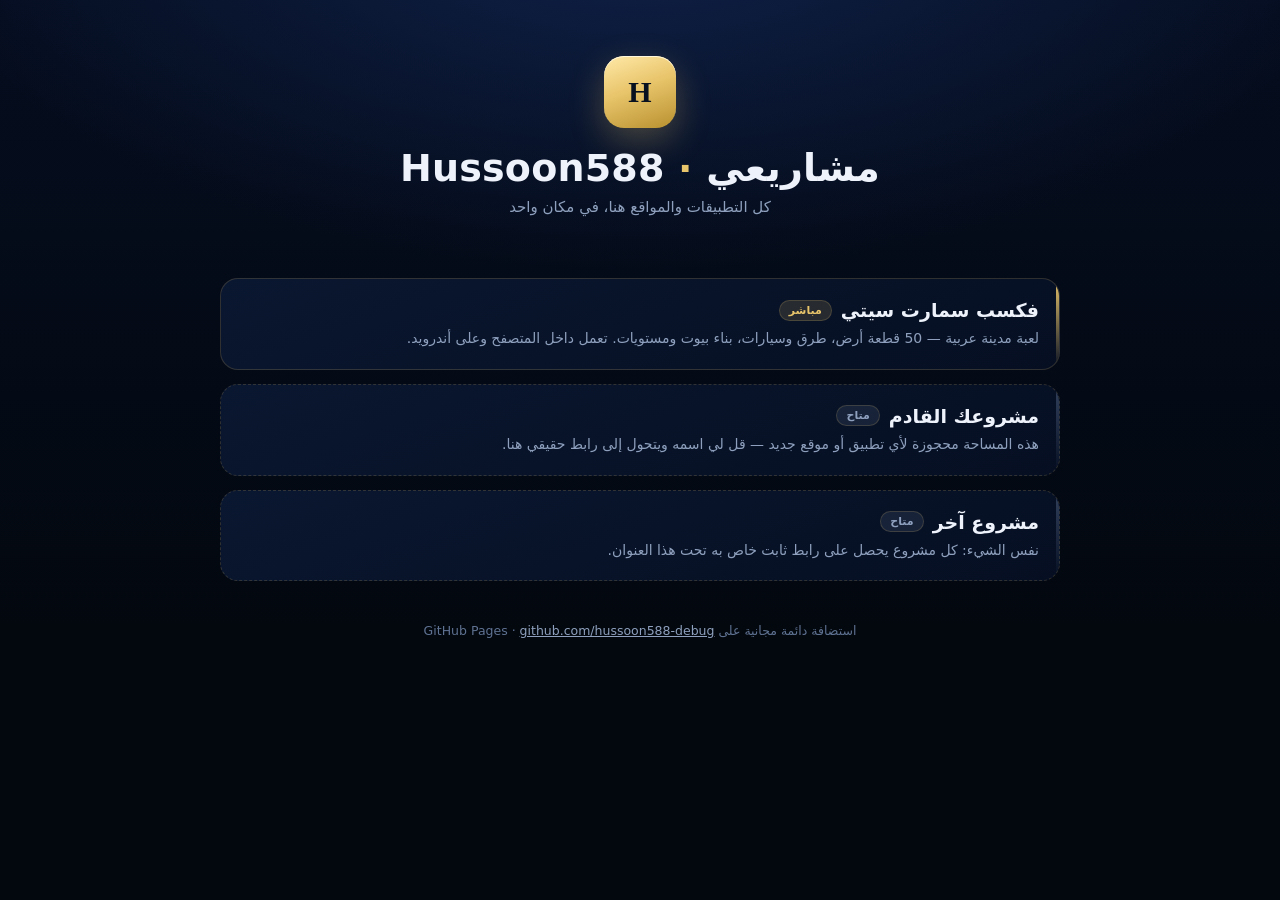
==== commit 251a7490: "Personal hub — all projects in one place Co-Authored-By: Claude Code <noreply@anthropic.com>" ====
--- a/index.html
+++ b/index.html
@@ -1,15 +1,91 @@
-<!DOCTYPE html><html lang="ar" dir="rtl" class="__variable_444e0f __variable_544cd7"><head><meta charSet="utf-8"/><meta name="viewport" content="width=device-width, initial-scale=1, maximum-scale=1, user-scalable=no, viewport-fit=cover"/><link rel="preload" href="/hussoon588-debug/hussoon588-debug.github.io/cdn-20261029-2033/_next/static/media/1ebb550cd0a67fc6-s.p.woff2" as="font" crossorigin="" type="font/woff2"/><link rel="preload" href="/hussoon588-debug/hussoon588-debug.github.io/cdn-20261029-2033/_next/static/media/63a79a6cf340c5d2-s.p.woff2" as="font" crossorigin="" type="font/woff2"/><link rel="preload" href="/hussoon588-debug/hussoon588-debug.github.io/cdn-20261029-2033/_next/static/media/6d87047c78b383ca-s.p.woff2" as="font" crossorigin="" type="font/woff2"/><link rel="preload" href="/hussoon588-debug/hussoon588-debug.github.io/cdn-20261029-2033/_next/static/media/cadf6503a4b260eb-s.p.woff2" as="font" crossorigin="" type="font/woff2"/><link rel="preload" href="/hussoon588-debug/hussoon588-debug.github.io/cdn-20261029-2033/_next/static/media/dd994fbf464986f0-s.p.woff2" as="font" crossorigin="" type="font/woff2"/><link rel="stylesheet" href="/hussoon588-debug/hussoon588-debug.github.io/cdn-20261029-2033/_next/static/css/51206718c38357c8.css" data-precedence="next"/><link rel="preload" as="script" fetchPriority="low" href="/hussoon588-debug/hussoon588-debug.github.io/cdn-20261029-2033/_next/static/chunks/webpack-b70497e1ed2b54f6.js"/><script src="/hussoon588-debug/hussoon588-debug.github.io/cdn-20261029-2033/_next/static/chunks/4bd1b696-215e5051988c3dde.js" async=""></script><script src="/hussoon588-debug/hussoon588-debug.github.io/cdn-20261029-2033/_next/static/chunks/794-6ff04ff30889085f.js" async=""></script><script src="/hussoon588-debug/hussoon588-debug.github.io/cdn-20261029-2033/_next/static/chunks/main-app-9df86cf909fe919b.js" async=""></script><script src="/hussoon588-debug/hussoon588-debug.github.io/cdn-20261029-2033/_next/static/chunks/app/error-19ddefd133442fb7.js" async=""></script><script src="/hussoon588-debug/hussoon588-debug.github.io/cdn-20261029-2033/_next/static/chunks/app/global-error-1cff1ca1dabb38de.js" async=""></script><script src="/hussoon588-debug/hussoon588-debug.github.io/cdn-20261029-2033/_next/static/chunks/ca377847-00d5452ff085d2d2.js" async=""></script><script src="/hussoon588-debug/hussoon588-debug.github.io/cdn-20261029-2033/_next/static/chunks/258-2f7df8900eec0555.js" async=""></script><script src="/hussoon588-debug/hussoon588-debug.github.io/cdn-20261029-2033/_next/static/chunks/app/page-c44279bb1b631779.js" async=""></script><link rel="apple-touch-icon" href="/icons/icon-192.png"/><meta name="mobile-web-app-capable" content="yes"/><meta name="next-size-adjust" content=""/><meta name="theme-color" content="#0c211c"/><title>مدينة الأمير — محرر بناء المدن</title><meta name="description" content="ابنِ مدينتك بيتًا بيتًا وشارعًا شارعًا: بناء حر ثلاثي الأبعاد، طرق، اقتصاد، خدمات، حرائق ومهرجات، ومهام بإنجازات — تطوير Hussein Alasswdi."/><meta name="application-name" content="مدينة الأمير"/><link rel="manifest" href="/hussoon588-debug/hussoon588-debug.github.io/cdn-20261029-2033/manifest.webmanifest"/><meta name="mobile-web-app-capable" content="yes"/><meta name="apple-mobile-web-app-title" content="مدينة الأمير"/><meta name="apple-mobile-web-app-status-bar-style" content="black-translucent"/><link rel="icon" href="/hussoon588-debug/hussoon588-debug.github.io/cdn-20261029-2033/icon.svg?fafc3cc96d1b5f08" type="image/svg+xml" sizes="any"/><script>(function(){var errs=[];function note(m){if(errs.length<3)errs.push(String(m||"").slice(0,180));}
-window.addEventListener("error",function(e){var t=e.target;if(t&&t!==window&&(t.src||t.href))note("load: "+(t.src||t.href));else note(e.message);},true);
-window.addEventListener("unhandledrejection",function(e){var r=e.reason;note("promise: "+((r&&r.message)||r));});
-function mark(){return document.querySelector("[data-cp-app]");}
-function blank(){var t=((document.body&&document.body.innerText)||"").replace(/\s+/g,"");return !mark()&&t.length<20;}
-function show(){var b=document.body;if(!b||mark()||document.getElementById("__cp_fb"))return;var d=document.createElement("div");d.id="__cp_fb";d.setAttribute("dir","rtl");
-d.style.cssText="position:fixed;inset:0;z-index:2147483647;background:#081712;color:#e9f2ec;display:flex;align-items:center;justify-content:center;padding:24px;box-sizing:border-box;text-align:center;font-family:system-ui,-apple-system,'Segoe UI',Tahoma,sans-serif";
-var h='<div style="max-width:420px;width:100%"><div style="font-size:22px;font-weight:700;margin-bottom:10px">مدينة الأمير</div>';
-h+='<p style="font-size:15px;line-height:1.8;color:#8fb3a4;margin:0 0 16px">تعذّر فتح اللعبة على هذا الجهاز. أرسل صورة هذه الشاشة.</p>';
-h+='<p style="font-size:12px;color:#f87171;background:#0d201a;border:1px solid #2e5348;border-radius:12px;padding:10px 12px;word-break:break-word;text-align:left;direction:ltr;margin:0 0 16px">'+(errs.length?errs.join("<br>").replace(/[<>]/g,function(c){return c==="<"?"&lt;":"&gt;"}):"no client error captured")+'</p>';
-h+='<button type="button" onclick="(function(){try{if(navigator.serviceWorker)navigator.serviceWorker.getRegistrations().then(function(r){r.forEach(function(x){x.unregister()})});if(window.caches)caches.keys().then(function(k){k.forEach(function(n){caches.delete(n)})});}catch(e){}setTimeout(function(){location.reload()},500)})()" style="border:1px solid #2e5348;background:#0d201a;color:#e9f2ec;border-radius:12px;padding:10px 20px;font-size:15px">تنظيف وإعادة المحاولة</button></div>';
-d.innerHTML=h;b.appendChild(d);}
-setTimeout(function(){if(blank())show();},12000);
-setInterval(function(){var f=document.getElementById("__cp_fb");if(f&&mark())f.remove();},2000);
-})();</script><script src="/hussoon588-debug/hussoon588-debug.github.io/cdn-20261029-2033/_next/static/chunks/polyfills-42372ed130431b0a.js" noModule=""></script></head><body class="bg-[#081712] antialiased"><div hidden=""><!--$--><!--/$--></div><div data-cp-app="true" class="fixed inset-0 overflow-hidden bg-[#081712] font-body text-[#e9f2ec]" dir="rtl"><div class="absolute inset-0"></div><div class="absolute inset-0 z-40 grid place-items-center bg-[#081712] px-6"><div class="flex w-full max-w-sm flex-col items-center gap-4 text-center"><div class="grid h-14 w-14 place-items-center rounded-2xl border border-[#2e5348] bg-[#0d201a]"><svg xmlns="http://www.w3.org/2000/svg" width="24" height="24" viewBox="0 0 24 24" fill="none" stroke="currentColor" stroke-width="2" stroke-linecap="round" stroke-linejoin="round" class="lucide lucide-magnet h-7 w-7 text-[#d9a441]" aria-hidden="true"><path d="m12 15 4 4"></path><path d="M2.352 10.648a1.205 1.205 0 0 0 0 1.704l2.296 2.296a1.205 1.205 0 0 0 1.704 0l6.029-6.029a1 1 0 1 1 3 3l-6.029 6.029a1.205 1.205 0 0 0 0 1.704l2.296 2.296a1.205 1.205 0 0 0 1.704 0l6.365-6.367A1 1 0 0 0 8.716 4.282z"></path><path d="m5 8 4 4"></path></svg></div><div><p class="font-display text-2xl text-[#e9f2ec]">مدينة الأمير</p><p class="mt-1 text-xs tracking-[0.2em] text-[#5f7f73]">محرر بناء المدن</p></div><div class="mt-1 h-9 w-9 animate-spin rounded-full border-2 border-[#2e5348] border-t-[#d9a441]"></div><p class="text-sm leading-6 text-[#8fb3a4]">نُهيّئ المدينة…</p></div></div><header class="safe-top pointer-events-auto absolute inset-x-0 top-0 z-30 flex flex-wrap items-center gap-2 border-b border-[#24463c] bg-[#081712]/92 px-3 py-2 backdrop-blur-sm"><div class="flex items-center gap-2.5"><div class="grid h-10 w-10 place-items-center rounded-xl bg-gradient-to-br from-[#f0b429] to-[#d98e2b] shadow-[0_0_18px_rgba(240,180,41,0.35)]"><svg xmlns="http://www.w3.org/2000/svg" width="24" height="24" viewBox="0 0 24 24" fill="none" stroke="currentColor" stroke-width="2" stroke-linecap="round" stroke-linejoin="round" class="lucide lucide-heart-pulse h-6 w-6 text-[#132a22]" aria-hidden="true"><path d="M2 9.5a5.5 5.5 0 0 1 9.591-3.676.56.56 0 0 0 .818 0A5.49 5.49 0 0 1 22 9.5c0 2.29-1.5 4-3 5.5l-5.492 5.313a2 2 0 0 1-3 .019L5 15c-1.5-1.5-3-3.2-3-5.5"></path><path d="M3.22 13H9.5l.5-1 2 4.5 2-7 1.5 3.5h5.27"></path></svg></div><div class="leading-tight"><h1 class="font-display text-lg font-extrabold text-[#f2f7f0]">مدينة الأمير</h1><input maxLength="40" aria-label="اسم المدينة" class="w-32 rounded border border-transparent bg-transparent text-[11px] font-semibold text-[#8faea2] outline-none transition-colors hover:border-[#2e5348] focus:border-[#f0b429]/60 focus:text-[#d7e8df]" value="مدينتي"/></div></div><div class="mx-1 hidden h-8 w-px bg-[#24463c] sm:block"></div><div class="flex flex-wrap items-center gap-1.5"><div class="flex items-center gap-2 rounded-lg border px-2.5 py-1.5 transition-colors border-[#274a40] bg-[#10281f]/80"><svg xmlns="http://www.w3.org/2000/svg" width="24" height="24" viewBox="0 0 24 24" fill="none" stroke="currentColor" stroke-width="2" stroke-linecap="round" stroke-linejoin="round" class="lucide lucide-coins h-4 w-4 shrink-0 text-[#f0b429]" aria-hidden="true"><path d="M13.744 17.736a6 6 0 1 1-7.48-7.48"></path><path d="M15 6h1v4"></path><path d="m6.134 14.768.866-.5 2 3.464"></path><circle cx="16" cy="8" r="6"></circle></svg><div class="leading-none"><div class="font-display text-sm font-bold tabular-nums text-[#f0b429]">60,000<span class="ms-1 text-[10px] font-semibold text-[#8faea2]">+0/يوم</span></div><div class="mt-0.5 text-[10px] font-medium text-[#8faea2]">الخزينة</div></div></div><div class="hidden md:block"><div class="flex items-center gap-2 rounded-lg border px-2.5 py-1.5 transition-colors border-[#274a40] bg-[#10281f]/80"><svg xmlns="http://www.w3.org/2000/svg" width="24" height="24" viewBox="0 0 24 24" fill="none" stroke="currentColor" stroke-width="2" stroke-linecap="round" stroke-linejoin="round" class="lucide lucide-trending-up h-4 w-4 shrink-0 text-[#34d399]" aria-hidden="true"><path d="M16 7h6v6"></path><path d="m22 7-8.5 8.5-5-5L2 17"></path></svg><div class="leading-none"><div class="font-display text-sm font-bold tabular-nums text-[#34d399]">+0</div><div class="mt-0.5 text-[10px] font-medium text-[#8faea2]">صافي الدخل</div></div></div></div><div class="flex items-center gap-2 rounded-lg border px-2.5 py-1.5 transition-colors border-[#274a40] bg-[#10281f]/80"><svg xmlns="http://www.w3.org/2000/svg" width="24" height="24" viewBox="0 0 24 24" fill="none" stroke="currentColor" stroke-width="2" stroke-linecap="round" stroke-linejoin="round" class="lucide lucide-users h-4 w-4 shrink-0 text-[#d7e8df]" aria-hidden="true"><path d="M16 21v-2a4 4 0 0 0-4-4H6a4 4 0 0 0-4 4v2"></path><path d="M16 3.128a4 4 0 0 1 0 7.744"></path><path d="M22 21v-2a4 4 0 0 0-3-3.87"></path><circle cx="9" cy="7" r="4"></circle></svg><div class="leading-none"><div class="font-display text-sm font-bold tabular-nums text-[#d7e8df]">0</div><div class="mt-0.5 text-[10px] font-medium text-[#8faea2]">السكان</div></div></div><div class="flex items-center gap-2 rounded-lg border px-2.5 py-1.5 transition-colors border-[#274a40] bg-[#10281f]/80"><svg xmlns="http://www.w3.org/2000/svg" width="24" height="24" viewBox="0 0 24 24" fill="none" stroke="currentColor" stroke-width="2" stroke-linecap="round" stroke-linejoin="round" class="lucide lucide-face-slightly-smiling lucide-smile h-4 w-4 shrink-0 text-[#34d399]" aria-hidden="true"><path d="M15 10V9"></path><path d="M16.472 15a6 6 0 01-8.943 0"></path><path d="M9 10V9"></path><circle cx="12" cy="12" r="10"></circle></svg><div class="leading-none"><div class="font-display text-sm font-bold tabular-nums text-[#34d399]">98٪</div><div class="mt-0.5 text-[10px] font-medium text-[#8faea2]">السعادة</div></div></div><div class="flex items-center gap-2 rounded-lg border px-2.5 py-1.5 transition-colors border-[#274a40] bg-[#10281f]/80"><svg xmlns="http://www.w3.org/2000/svg" width="24" height="24" viewBox="0 0 24 24" fill="none" stroke="currentColor" stroke-width="2" stroke-linecap="round" stroke-linejoin="round" class="lucide lucide-zap h-4 w-4 shrink-0 text-[#d7e8df]" aria-hidden="true"><path d="M15.914 4a1.5 1.5 0 00-2.474-1.561l-9 9A1.5 1.5 0 005.5 14h4.002a.5.5 0 01.471.666L8.086 20a1.5 1.5 0 002.475 1.56l9-9A1.5 1.5 0 0018.5 10h-3.997a.5.5 0 01-.472-.667z"></path></svg><div class="leading-none"><div class="font-display text-sm font-bold tabular-nums text-[#d7e8df]">0/0<span class="ms-1 text-[10px] font-semibold text-[#8faea2]">منشأة</span></div><div class="mt-0.5 text-[10px] font-medium text-[#8faea2]">كهرباء</div></div></div><div class="flex items-center gap-2 rounded-lg border px-2.5 py-1.5 transition-colors border-[#274a40] bg-[#10281f]/80"><svg xmlns="http://www.w3.org/2000/svg" width="24" height="24" viewBox="0 0 24 24" fill="none" stroke="currentColor" stroke-width="2" stroke-linecap="round" stroke-linejoin="round" class="lucide lucide-droplets h-4 w-4 shrink-0 text-[#d7e8df]" aria-hidden="true"><path d="M7 16.3c2.2 0 4-1.83 4-4.05 0-1.16-.57-2.26-1.71-3.19S7.29 6.75 7 5.3c-.29 1.45-1.14 2.84-2.29 3.76S3 11.1 3 12.25c0 2.22 1.8 4.05 4 4.05z"></path><path d="M12.56 6.6A10.97 10.97 0 0 0 14 3.02c.5 2.5 2 4.9 4 6.5s3 3.5 3 5.5a6.98 6.98 0 0 1-11.91 4.97"></path></svg><div class="leading-none"><div class="font-display text-sm font-bold tabular-nums text-[#d7e8df]">0/0<span class="ms-1 text-[10px] font-semibold text-[#8faea2]">منشأة</span></div><div class="mt-0.5 text-[10px] font-medium text-[#8faea2]">مياه</div></div></div><div class="hidden sm:block"><div class="flex items-center gap-2 rounded-lg border px-2.5 py-1.5 transition-colors border-[#274a40] bg-[#10281f]/80"><svg xmlns="http://www.w3.org/2000/svg" width="24" height="24" viewBox="0 0 24 24" fill="none" stroke="currentColor" stroke-width="2" stroke-linecap="round" stroke-linejoin="round" class="lucide lucide-briefcase h-4 w-4 shrink-0 text-[#d7e8df]" aria-hidden="true"><path d="M16 20V4a2 2 0 0 0-2-2h-4a2 2 0 0 0-2 2v16"></path><rect width="20" height="14" x="2" y="6" rx="2"></rect></svg><div class="leading-none"><div class="font-display text-sm font-bold tabular-nums text-[#d7e8df]">0/0</div><div class="mt-0.5 text-[10px] font-medium text-[#8faea2]">وظائف</div></div></div></div><div class="hidden sm:block"><div class="flex items-center gap-2 rounded-lg border px-2.5 py-1.5 transition-colors border-[#274a40] bg-[#10281f]/80"><svg xmlns="http://www.w3.org/2000/svg" width="24" height="24" viewBox="0 0 24 24" fill="none" stroke="currentColor" stroke-width="2" stroke-linecap="round" stroke-linejoin="round" class="lucide lucide-sun h-4 w-4 shrink-0 text-[#d7e8df]" aria-hidden="true"><circle cx="12" cy="12" r="4"></circle><path d="M12 2v2"></path><path d="M12 20v2"></path><path d="m4.93 4.93 1.41 1.41"></path><path d="m17.66 17.66 1.41 1.41"></path><path d="M2 12h2"></path><path d="M20 12h2"></path><path d="m6.34 17.66-1.41 1.41"></path><path d="m19.07 4.93-1.41 1.41"></path></svg><div class="leading-none"><div class="font-display text-sm font-bold tabular-nums text-[#d7e8df]">1</div><div class="mt-0.5 text-[10px] font-medium text-[#8faea2]">اليوم</div></div></div></div></div><div class="scroll-thin ms-auto flex max-w-full items-center gap-1.5 overflow-x-auto"><button class="inline-flex shrink-0 items-center gap-1.5 rounded-lg border border-[#34d399]/40 bg-[#0d2b22] px-3 py-2 text-xs font-bold text-[#34d399] transition-all hover:border-[#34d399] hover:shadow-[0_0_14px_rgba(52,211,153,0.25)] active:scale-95"><svg xmlns="http://www.w3.org/2000/svg" width="24" height="24" viewBox="0 0 24 24" fill="none" stroke="currentColor" stroke-width="2" stroke-linecap="round" stroke-linejoin="round" class="lucide lucide-smartphone h-4 w-4" aria-hidden="true"><rect width="14" height="20" x="5" y="2" rx="2" ry="2"></rect><path d="M12 18h.01"></path></svg> التطبيق</button><button class="relative inline-flex items-center gap-1.5 rounded-lg bg-[#f0b429] px-3 py-2 text-xs font-bold text-[#132a22] shadow transition-all hover:bg-[#ffc63f] hover:shadow-[0_0_16px_rgba(240,180,41,0.4)] active:scale-95 disabled:opacity-60"><svg xmlns="http://www.w3.org/2000/svg" width="24" height="24" viewBox="0 0 24 24" fill="none" stroke="currentColor" stroke-width="2" stroke-linecap="round" stroke-linejoin="round" class="lucide lucide-save h-4 w-4" aria-hidden="true"><path d="M15.2 3a2 2 0 0 1 1.4.6l3.8 3.8a2 2 0 0 1 .6 1.4V19a2 2 0 0 1-2 2H5a2 2 0 0 1-2-2V5a2 2 0 0 1 2-2z"></path><path d="M17 21v-7a1 1 0 0 0-1-1H8a1 1 0 0 0-1 1v7"></path><path d="M7 3v4a1 1 0 0 0 1 1h7"></path></svg>حفظ</button><button class="inline-flex items-center gap-1.5 rounded-lg border border-[#2e5348] bg-[#10281f] px-3 py-2 text-xs font-bold text-[#d7e8df] transition-all hover:border-[#f0b429]/50 hover:text-[#f0b429] active:scale-95"><svg xmlns="http://www.w3.org/2000/svg" width="24" height="24" viewBox="0 0 24 24" fill="none" stroke="currentColor" stroke-width="2" stroke-linecap="round" stroke-linejoin="round" class="lucide lucide-folder-open h-4 w-4" aria-hidden="true"><path d="m6 14 1.5-2.9A2 2 0 0 1 9.24 10H20a2 2 0 0 1 1.94 2.5l-1.54 6a2 2 0 0 1-1.95 1.5H4a2 2 0 0 1-2-2V5a2 2 0 0 1 2-2h3.9a2 2 0 0 1 1.69.9l.81 1.2a2 2 0 0 0 1.67.9H18a2 2 0 0 1 2 2v2"></path></svg> مدني</button><button class="inline-flex items-center gap-1.5 rounded-lg border border-[#2e5348] bg-[#10281f] px-3 py-2 text-xs font-bold text-[#d7e8df] transition-all hover:border-[#f0b429]/50 hover:text-[#f0b429] active:scale-95"><svg xmlns="http://www.w3.org/2000/svg" width="24" height="24" viewBox="0 0 24 24" fill="none" stroke="currentColor" stroke-width="2" stroke-linecap="round" stroke-linejoin="round" class="lucide lucide-layout-dashboard h-4 w-4" aria-hidden="true"><rect width="7" height="9" x="3" y="3" rx="1"></rect><rect width="7" height="5" x="14" y="3" rx="1"></rect><rect width="7" height="9" x="14" y="12" rx="1"></rect><rect width="7" height="5" x="3" y="16" rx="1"></rect></svg> لوحة التحكم</button><button class="inline-flex items-center gap-1.5 rounded-lg border border-[#2e5348] bg-[#10281f] px-3 py-2 text-xs font-bold text-[#d7e8df] transition-all hover:border-[#7fd1c0]/60 hover:text-[#7fd1c0] active:scale-95"><svg xmlns="http://www.w3.org/2000/svg" width="24" height="24" viewBox="0 0 24 24" fill="none" stroke="currentColor" stroke-width="2" stroke-linecap="round" stroke-linejoin="round" class="lucide lucide-radar h-4 w-4" aria-hidden="true"><path d="M19.07 4.93A10 10 0 0 0 6.99 3.34"></path><path d="M4 6h.01"></path><path d="M2.29 9.62A10 10 0 1 0 21.31 8.35"></path><path d="M16.24 7.76A6 6 0 1 0 8.23 16.67"></path><path d="M12 18h.01"></path><path d="M17.99 11.66A6 6 0 0 1 15.77 16.67"></path><circle cx="12" cy="12" r="2"></circle><path d="m13.41 10.59 5.66-5.66"></path></svg> فحص المخطط</button><button class="inline-flex items-center gap-1.5 rounded-lg border border-[#2e5348] bg-[#10281f] px-3 py-2 text-xs font-bold text-[#d7e8df] transition-all hover:border-[#f0b429]/50 hover:text-[#f0b429] active:scale-95"><svg xmlns="http://www.w3.org/2000/svg" width="24" height="24" viewBox="0 0 24 24" fill="none" stroke="currentColor" stroke-width="2" stroke-linecap="round" stroke-linejoin="round" class="lucide lucide-book-open h-4 w-4" aria-hidden="true"><path d="M12 5v16"></path><path d="M20.001 19A2 2 0 0022 17V5a2 2 0 00-1.999-2L16 3.002A5 5 0 0012 5a5 5 0 00-4-2H4a2 2 0 00-2 2v12a2 2 0 001.999 2H8a5 5 0 014 2 5 5 0 014-2z"></path></svg> الخطة</button><button class="inline-flex items-center gap-1.5 rounded-lg border border-[#7fd1c0]/40 bg-[#12302a] px-3 py-2 text-xs font-bold text-[#7fd1c0] transition-all hover:border-[#7fd1c0] hover:shadow-[0_0_14px_rgba(127,209,192,0.25)] active:scale-95"><svg xmlns="http://www.w3.org/2000/svg" width="24" height="24" viewBox="0 0 24 24" fill="none" stroke="currentColor" stroke-width="2" stroke-linecap="round" stroke-linejoin="round" class="lucide lucide-code-xml lucide-code-2 h-4 w-4" aria-hidden="true"><path d="m18 16 4-4-4-4"></path><path d="m6 8-4 4 4 4"></path><path d="m14.5 4-5 16"></path></svg> ورشة UE5</button><button aria-label="الإعدادات" title="الصوت والرسوميات والطقس" class="inline-flex items-center gap-1.5 rounded-lg border border-[#2e5348] bg-[#10281f] px-2.5 py-2 text-xs font-bold text-[#d7e8df] transition-all hover:border-[#f0b429]/50 hover:text-[#f0b429] active:scale-95"><svg xmlns="http://www.w3.org/2000/svg" width="24" height="24" viewBox="0 0 24 24" fill="none" stroke="currentColor" stroke-width="2" stroke-linecap="round" stroke-linejoin="round" class="lucide lucide-settings h-4 w-4" aria-hidden="true"><path d="M9.671 4.136a2.34 2.34 0 0 1 4.659 0 2.34 2.34 0 0 0 3.319 1.915 2.34 2.34 0 0 1 2.33 4.033 2.34 2.34 0 0 0 0 3.831 2.34 2.34 0 0 1-2.33 4.033 2.34 2.34 0 0 0-3.319 1.915 2.34 2.34 0 0 1-4.659 0 2.34 2.34 0 0 0-3.32-1.915 2.34 2.34 0 0 1-2.33-4.033 2.34 2.34 0 0 0 0-3.831A2.34 2.34 0 0 1 6.35 6.051a2.34 2.34 0 0 0 3.319-1.915"></path><circle cx="12" cy="12" r="3"></circle></svg></button></div></header><button class="pointer-events-auto absolute bottom-24 right-3 z-30 grid h-12 w-12 place-items-center rounded-xl bg-[#f0b429] text-[#132a22] shadow-lg transition-transform active:scale-90 lg:hidden" aria-label="أدوات البناء"><svg xmlns="http://www.w3.org/2000/svg" width="24" height="24" viewBox="0 0 24 24" fill="none" stroke="currentColor" stroke-width="2" stroke-linecap="round" stroke-linejoin="round" class="lucide lucide-hammer h-6 w-6" aria-hidden="true"><path d="m15 12-9.373 9.373a1 1 0 0 1-3.001-3L12 9"></path><path d="m18 15 4-4"></path><path d="m21.5 11.5-1.914-1.914A2 2 0 0 1 19 8.172v-.344a2 2 0 0 0-.586-1.414l-1.657-1.657A6 6 0 0 0 12.516 3H9l1.243 1.243A6 6 0 0 1 12 8.485V10l2 2h1.172a2 2 0 0 1 1.414.586L18.5 14.5"></path></svg></button><aside class="pointer-events-auto absolute bottom-24 right-3 top-[150px] z-20 w-[280px] flex-col lg:top-[104px] rounded-xl border border-[#2e5348] bg-[#0c211c]/95 shadow-[0_10px_34px_rgba(0,0,0,0.4)] hidden lg:flex"><div class="flex items-center gap-2 border-b border-[#24463c] px-3 py-2.5"><svg xmlns="http://www.w3.org/2000/svg" width="24" height="24" viewBox="0 0 24 24" fill="none" stroke="currentColor" stroke-width="2" stroke-linecap="round" stroke-linejoin="round" class="lucide lucide-hammer h-4 w-4 text-[#f0b429]" aria-hidden="true"><path d="m15 12-9.373 9.373a1 1 0 0 1-3.001-3L12 9"></path><path d="m18 15 4-4"></path><path d="m21.5 11.5-1.914-1.914A2 2 0 0 1 19 8.172v-.344a2 2 0 0 0-.586-1.414l-1.657-1.657A6 6 0 0 0 12.516 3H9l1.243 1.243A6 6 0 0 1 12 8.485V10l2 2h1.172a2 2 0 0 1 1.414.586L18.5 14.5"></path></svg><h2 class="font-display text-sm font-bold text-[#f2f7f0]">أدوات البناء</h2><span class="ms-auto text-[10px] font-semibold text-[#8faea2]">بناء حرّ</span></div><div class="grid grid-cols-3 gap-1 p-2"><button class="flex flex-col items-center gap-1 rounded-lg border px-2 py-2 text-[11px] font-bold transition-all active:scale-95 border-[#f0b429] bg-[#3a2f10] text-[#f0b429]"><svg xmlns="http://www.w3.org/2000/svg" width="24" height="24" viewBox="0 0 24 24" fill="none" stroke="currentColor" stroke-width="2" stroke-linecap="round" stroke-linejoin="round" class="lucide lucide-mouse-pointer-2 h-4 w-4" aria-hidden="true"><path d="M4.037 4.688a.495.495 0 0 1 .651-.651l16 6.5a.5.5 0 0 1-.063.947l-6.124 1.58a2 2 0 0 0-1.438 1.435l-1.579 6.126a.5.5 0 0 1-.947.063z"></path></svg>تحديد</button><button class="flex flex-col items-center gap-1 rounded-lg border px-2 py-2 text-[11px] font-bold transition-all active:scale-95 border-[#274a40] bg-[#10281f] text-[#9db8ad] hover:border-[#3d6a5a] hover:text-[#d7e8df]"><svg xmlns="http://www.w3.org/2000/svg" width="24" height="24" viewBox="0 0 24 24" fill="none" stroke="currentColor" stroke-width="2" stroke-linecap="round" stroke-linejoin="round" class="lucide lucide-route h-4 w-4" aria-hidden="true"><circle cx="6" cy="19" r="3"></circle><path d="M9 19h8.5a3.5 3.5 0 0 0 0-7h-11a3.5 3.5 0 0 1 0-7H15"></path><circle cx="18" cy="5" r="3"></circle></svg>طريق</button><button class="flex flex-col items-center gap-1 rounded-lg border px-2 py-2 text-[11px] font-bold transition-all active:scale-95 border-[#274a40] bg-[#10281f] text-[#9db8ad] hover:border-[#3d6a5a] hover:text-[#d7e8df]"><svg xmlns="http://www.w3.org/2000/svg" width="24" height="24" viewBox="0 0 24 24" fill="none" stroke="currentColor" stroke-width="2" stroke-linecap="round" stroke-linejoin="round" class="lucide lucide-eraser h-4 w-4" aria-hidden="true"><path d="M21 21H8a2 2 0 0 1-1.42-.587l-3.994-3.999a2 2 0 0 1 0-2.828l10-10a2 2 0 0 1 2.829 0l5.999 6a2 2 0 0 1 0 2.828L12.834 21"></path><path d="m5.082 11.09 8.828 8.828"></path></svg>هدم</button></div><div class="grid grid-cols-4 gap-1 px-2"><button class="flex flex-col items-center gap-0.5 rounded-md px-1 py-1.5 text-[10px] font-bold transition-colors bg-[#1c3a30] text-[#7fd1c0]"><svg xmlns="http://www.w3.org/2000/svg" width="24" height="24" viewBox="0 0 24 24" fill="none" stroke="currentColor" stroke-width="2" stroke-linecap="round" stroke-linejoin="round" class="lucide lucide-house lucide-home h-3.5 w-3.5" aria-hidden="true"><path d="M15 21v-8a1 1 0 0 0-1-1h-4a1 1 0 0 0-1 1v8"></path><path d="M3 10a2 2 0 0 1 .709-1.528l7-6a2 2 0 0 1 2.582 0l7 6A2 2 0 0 1 21 10v9a2 2 0 0 1-2 2H5a2 2 0 0 1-2-2z"></path></svg>سكني</button><button class="flex flex-col items-center gap-0.5 rounded-md px-1 py-1.5 text-[10px] font-bold transition-colors text-[#7d9a8e] hover:bg-[#14302a] hover:text-[#b9d2c7]"><svg xmlns="http://www.w3.org/2000/svg" width="24" height="24" viewBox="0 0 24 24" fill="none" stroke="currentColor" stroke-width="2" stroke-linecap="round" stroke-linejoin="round" class="lucide lucide-store h-3.5 w-3.5" aria-hidden="true"><path d="M15 21v-5a1 1 0 0 0-1-1h-4a1 1 0 0 0-1 1v5"></path><path d="M17.774 10.31a1.12 1.12 0 0 0-1.549 0 2.5 2.5 0 0 1-3.451 0 1.12 1.12 0 0 0-1.548 0 2.5 2.5 0 0 1-3.452 0 1.12 1.12 0 0 0-1.549 0 2.5 2.5 0 0 1-3.77-3.248l2.889-4.184A2 2 0 0 1 7 2h10a2 2 0 0 1 1.653.873l2.895 4.192a2.5 2.5 0 0 1-3.774 3.244"></path><path d="M4 10.95V19a2 2 0 0 0 2 2h12a2 2 0 0 0 2-2v-8.05"></path></svg>تجاري</button><button class="flex flex-col items-center gap-0.5 rounded-md px-1 py-1.5 text-[10px] font-bold transition-colors text-[#7d9a8e] hover:bg-[#14302a] hover:text-[#b9d2c7]"><svg xmlns="http://www.w3.org/2000/svg" width="24" height="24" viewBox="0 0 24 24" fill="none" stroke="currentColor" stroke-width="2" stroke-linecap="round" stroke-linejoin="round" class="lucide lucide-factory h-3.5 w-3.5" aria-hidden="true"><path d="M12 16h.01"></path><path d="M16 16h.01"></path><path d="M3 19a2 2 0 0 0 2 2h14a2 2 0 0 0 2-2V8.5a.5.5 0 0 0-.769-.422l-4.462 2.844A.5.5 0 0 1 15 10.5v-2a.5.5 0 0 0-.769-.422L9.77 10.922A.5.5 0 0 1 9 10.5V5a2 2 0 0 0-2-2H5a2 2 0 0 0-2 2z"></path><path d="M8 16h.01"></path></svg>صناعي</button><button class="flex flex-col items-center gap-0.5 rounded-md px-1 py-1.5 text-[10px] font-bold transition-colors text-[#7d9a8e] hover:bg-[#14302a] hover:text-[#b9d2c7]"><svg xmlns="http://www.w3.org/2000/svg" width="24" height="24" viewBox="0 0 24 24" fill="none" stroke="currentColor" stroke-width="2" stroke-linecap="round" stroke-linejoin="round" class="lucide lucide-zap h-3.5 w-3.5" aria-hidden="true"><path d="M15.914 4a1.5 1.5 0 00-2.474-1.561l-9 9A1.5 1.5 0 005.5 14h4.002a.5.5 0 01.471.666L8.086 20a1.5 1.5 0 002.475 1.56l9-9A1.5 1.5 0 0018.5 10h-3.997a.5.5 0 01-.472-.667z"></path></svg>خدمات</button></div><div class="scroll-thin mt-1 grid flex-1 auto-rows-min grid-cols-2 gap-1.5 overflow-y-auto p-2"><button title="مسكن دافئ لعائلة صغيرة" class="group relative flex flex-col items-start gap-1 rounded-lg border p-2 text-start transition-all active:scale-[0.97] border-[#274a40] bg-[#10281f] hover:-translate-y-0.5 hover:border-[#3d6a5a] hover:shadow-lg"><span class="grid h-8 w-8 place-items-center rounded-md border border-black/20" style="background-color:#e9dcc3"><svg xmlns="http://www.w3.org/2000/svg" width="24" height="24" viewBox="0 0 24 24" fill="none" stroke="currentColor" stroke-width="2" stroke-linecap="round" stroke-linejoin="round" class="lucide lucide-house lucide-home h-[18px] w-[18px]" aria-hidden="true" style="color:#b5533c"><path d="M15 21v-8a1 1 0 0 0-1-1h-4a1 1 0 0 0-1 1v8"></path><path d="M3 10a2 2 0 0 1 .709-1.528l7-6a2 2 0 0 1 2.582 0l7 6A2 2 0 0 1 21 10v9a2 2 0 0 1-2 2H5a2 2 0 0 1-2-2z"></path></svg></span><span class="text-[11px] font-bold leading-tight text-[#e9f2ec]">منزل عائلي</span><span class="flex items-center gap-1 text-[10px] font-bold tabular-nums text-[#f0b429]"><svg xmlns="http://www.w3.org/2000/svg" width="24" height="24" viewBox="0 0 24 24" fill="none" stroke="currentColor" stroke-width="2" stroke-linecap="round" stroke-linejoin="round" class="lucide lucide-coins h-3 w-3" aria-hidden="true"><path d="M13.744 17.736a6 6 0 1 1-7.48-7.48"></path><path d="M15 6h1v4"></path><path d="m6.134 14.768.866-.5 2 3.464"></path><circle cx="16" cy="8" r="6"></circle></svg> <!-- -->1,500</span><span class="flex items-center gap-1 text-[9px] font-semibold text-[#8faea2]"><svg xmlns="http://www.w3.org/2000/svg" width="24" height="24" viewBox="0 0 24 24" fill="none" stroke="currentColor" stroke-width="2" stroke-linecap="round" stroke-linejoin="round" class="lucide lucide-users h-3 w-3" aria-hidden="true"><path d="M16 21v-2a4 4 0 0 0-4-4H6a4 4 0 0 0-4 4v2"></path><path d="M16 3.128a4 4 0 0 1 0 7.744"></path><path d="M22 21v-2a4 4 0 0 0-3-3.87"></path><circle cx="9" cy="7" r="4"></circle></svg> <!-- -->5 ساكن</span></button><button title="سكن راقٍ يرفع رضا الحي" class="group relative flex flex-col items-start gap-1 rounded-lg border p-2 text-start transition-all active:scale-[0.97] border-[#274a40] bg-[#10281f] hover:-translate-y-0.5 hover:border-[#3d6a5a] hover:shadow-lg"><span class="grid h-8 w-8 place-items-center rounded-md border border-black/20" style="background-color:#f2efe6"><svg xmlns="http://www.w3.org/2000/svg" width="24" height="24" viewBox="0 0 24 24" fill="none" stroke="currentColor" stroke-width="2" stroke-linecap="round" stroke-linejoin="round" class="lucide lucide-castle h-[18px] w-[18px]" aria-hidden="true" style="color:#47525c"><path d="M10 5V3"></path><path d="M14 5V3"></path><path d="M15 21v-3a3 3 0 0 0-6 0v3"></path><path d="M18 3v8"></path><path d="M18 5H6"></path><path d="M22 11H2"></path><path d="M22 9v10a2 2 0 0 1-2 2H4a2 2 0 0 1-2-2V9"></path><path d="M6 3v8"></path></svg></span><span class="text-[11px] font-bold leading-tight text-[#e9f2ec]">فيلا حديثة</span><span class="flex items-center gap-1 text-[10px] font-bold tabular-nums text-[#f0b429]"><svg xmlns="http://www.w3.org/2000/svg" width="24" height="24" viewBox="0 0 24 24" fill="none" stroke="currentColor" stroke-width="2" stroke-linecap="round" stroke-linejoin="round" class="lucide lucide-coins h-3 w-3" aria-hidden="true"><path d="M13.744 17.736a6 6 0 1 1-7.48-7.48"></path><path d="M15 6h1v4"></path><path d="m6.134 14.768.866-.5 2 3.464"></path><circle cx="16" cy="8" r="6"></circle></svg> <!-- -->4,200</span><span class="flex items-center gap-1 text-[9px] font-semibold text-[#8faea2]"><svg xmlns="http://www.w3.org/2000/svg" width="24" height="24" viewBox="0 0 24 24" fill="none" stroke="currentColor" stroke-width="2" stroke-linecap="round" stroke-linejoin="round" class="lucide lucide-users h-3 w-3" aria-hidden="true"><path d="M16 21v-2a4 4 0 0 0-4-4H6a4 4 0 0 0-4 4v2"></path><path d="M16 3.128a4 4 0 0 1 0 7.744"></path><path d="M22 21v-2a4 4 0 0 0-3-3.87"></path><circle cx="9" cy="7" r="4"></circle></svg> <!-- -->8 ساكن</span></button><button title="كثافة سكانية عالية" class="group relative flex flex-col items-start gap-1 rounded-lg border p-2 text-start transition-all active:scale-[0.97] border-[#274a40] bg-[#10281f] hover:-translate-y-0.5 hover:border-[#3d6a5a] hover:shadow-lg"><span class="grid h-8 w-8 place-items-center rounded-md border border-black/20" style="background-color:#cdd5da"><svg xmlns="http://www.w3.org/2000/svg" width="24" height="24" viewBox="0 0 24 24" fill="none" stroke="currentColor" stroke-width="2" stroke-linecap="round" stroke-linejoin="round" class="lucide lucide-building-complex lucide-building-2 h-[18px] w-[18px]" aria-hidden="true" style="color:#66707c"><path d="M10 12h4"></path><path d="M10 8h4"></path><path d="M14 21v-3a2 2 0 0 0-4 0v3"></path><path d="M6 10H4a2 2 0 0 0-2 2v7a2 2 0 0 0 2 2h16a2 2 0 0 0 2-2V9a2 2 0 0 0-2-2h-2"></path><path d="M6 21V5a2 2 0 0 1 2-2h8a2 2 0 0 1 2 2v16"></path></svg></span><span class="text-[11px] font-bold leading-tight text-[#e9f2ec]">عمارة سكنية</span><span class="flex items-center gap-1 text-[10px] font-bold tabular-nums text-[#f0b429]"><svg xmlns="http://www.w3.org/2000/svg" width="24" height="24" viewBox="0 0 24 24" fill="none" stroke="currentColor" stroke-width="2" stroke-linecap="round" stroke-linejoin="round" class="lucide lucide-coins h-3 w-3" aria-hidden="true"><path d="M13.744 17.736a6 6 0 1 1-7.48-7.48"></path><path d="M15 6h1v4"></path><path d="m6.134 14.768.866-.5 2 3.464"></path><circle cx="16" cy="8" r="6"></circle></svg> <!-- -->9,000</span><span class="flex items-center gap-1 text-[9px] font-semibold text-[#8faea2]"><svg xmlns="http://www.w3.org/2000/svg" width="24" height="24" viewBox="0 0 24 24" fill="none" stroke="currentColor" stroke-width="2" stroke-linecap="round" stroke-linejoin="round" class="lucide lucide-users h-3 w-3" aria-hidden="true"><path d="M16 21v-2a4 4 0 0 0-4-4H6a4 4 0 0 0-4 4v2"></path><path d="M16 3.128a4 4 0 0 1 0 7.744"></path><path d="M22 21v-2a4 4 0 0 0-3-3.87"></path><circle cx="9" cy="7" r="4"></circle></svg> <!-- -->26 ساكن</span></button></div><div class="border-t border-[#24463c] px-3 py-2 text-[9.5px] font-semibold leading-relaxed text-[#7d9a8e]"><div><kbd class="kbd">B</kbd> منزل سريع · <kbd class="kbd">Enter</kbd> تثبيت · <kbd class="kbd">Esc</kbd> إلغاء</div><div class="mt-1"><kbd class="kbd">R</kbd> تدوير 45° · <kbd class="kbd">Q</kbd>/<kbd class="kbd">E</kbd> ±15° ·<!-- --> <kbd class="kbd">Shift</kbd>+عجلة دقيق</div></div></aside><div class="bottom-safe pointer-events-auto absolute left-1/2 z-20 flex max-w-[94vw] -translate-x-1/2 flex-wrap items-center justify-center gap-2 px-4 py-2.5 rounded-xl border border-[#2e5348] bg-[#0c211c]/95 shadow-[0_10px_34px_rgba(0,0,0,0.4)]"><svg xmlns="http://www.w3.org/2000/svg" width="24" height="24" viewBox="0 0 24 24" fill="none" stroke="currentColor" stroke-width="2" stroke-linecap="round" stroke-linejoin="round" class="lucide lucide-mouse-pointer-2 h-4 w-4 text-[#7fd1c0]" aria-hidden="true"><path d="M4.037 4.688a.495.495 0 0 1 .651-.651l16 6.5a.5.5 0 0 1-.063.947l-6.124 1.58a2 2 0 0 0-1.438 1.435l-1.579 6.126a.5.5 0 0 1-.947.063z"></path></svg><span class="text-[11px] font-semibold text-[#b9d2c7]">انقر مبنى لفحصه · اسحب لتدوير الكاميرا · عجلة الفأرة للتقريب · الزر الأيمن لتحريك المشهد</span></div><div class="pointer-events-auto absolute bottom-20 left-3 z-20 items-center gap-1.5 px-2.5 py-2 md:bottom-3 rounded-xl border border-[#2e5348] bg-[#0c211c]/95 shadow-[0_10px_34px_rgba(0,0,0,0.4)] flex"><svg xmlns="http://www.w3.org/2000/svg" width="24" height="24" viewBox="0 0 24 24" fill="none" stroke="currentColor" stroke-width="2" stroke-linecap="round" stroke-linejoin="round" class="lucide lucide-sun h-4 w-4 shrink-0 text-[#f0b429]" aria-hidden="true"><circle cx="12" cy="12" r="4"></circle><path d="M12 2v2"></path><path d="M12 20v2"></path><path d="m4.93 4.93 1.41 1.41"></path><path d="m17.66 17.66 1.41 1.41"></path><path d="M2 12h2"></path><path d="M20 12h2"></path><path d="m6.34 17.66-1.41 1.41"></path><path d="m19.07 4.93-1.41 1.41"></path></svg><input type="range" min="0" max="1" step="0.01" class="time-range w-24 sm:w-32" aria-label="وقت اليوم" value="0.32"/><span class="w-10 text-center text-[10px] font-bold tabular-nums text-[#8faea2]" dir="ltr">11:07</span><span class="mx-0.5 h-5 w-px bg-[#2e5348]"></span><button class="ctl-btn " title="تعاقب تلقائي للوقت"><svg xmlns="http://www.w3.org/2000/svg" width="24" height="24" viewBox="0 0 24 24" fill="none" stroke="currentColor" stroke-width="2" stroke-linecap="round" stroke-linejoin="round" class="lucide lucide-refresh-cw h-3.5 w-3.5" aria-hidden="true"><path d="M3 12a9 9 0 0 1 9-9 9.75 9.75 0 0 1 6.74 2.74L21 8"></path><path d="M21 3v5h-5"></path><path d="M21 12a9 9 0 0 1-9 9 9.75 9.75 0 0 1-6.74-2.74L3 16"></path><path d="M8 16H3v5"></path></svg><span class="hidden sm:inline">دورة</span></button><button class="ctl-btn ctl-on" title="إظهار الشبكة"><svg xmlns="http://www.w3.org/2000/svg" width="24" height="24" viewBox="0 0 24 24" fill="none" stroke="currentColor" stroke-width="2" stroke-linecap="round" stroke-linejoin="round" class="lucide lucide-layout-grid h-3.5 w-3.5" aria-hidden="true"><rect width="7" height="7" x="3" y="3" rx="1"></rect><rect width="7" height="7" x="14" y="3" rx="1"></rect><rect width="7" height="7" x="14" y="14" rx="1"></rect><rect width="7" height="7" x="3" y="14" rx="1"></rect></svg><span class="hidden sm:inline">الشبكة</span></button><button class="ctl-btn " title="محاذاة المباني للشبكة (افتراضيًا: بناء حر)"><svg xmlns="http://www.w3.org/2000/svg" width="24" height="24" viewBox="0 0 24 24" fill="none" stroke="currentColor" stroke-width="2" stroke-linecap="round" stroke-linejoin="round" class="lucide lucide-frame h-3.5 w-3.5" aria-hidden="true"><line x1="22" x2="2" y1="6" y2="6"></line><line x1="22" x2="2" y1="18" y2="18"></line><line x1="6" x2="6" y1="2" y2="22"></line><line x1="18" x2="18" y1="2" y2="22"></line></svg><span class="hidden sm:inline">محاذاة</span></button><button class="ctl-btn ctl-on" title="التقاط نهايات الطرق"><svg xmlns="http://www.w3.org/2000/svg" width="24" height="24" viewBox="0 0 24 24" fill="none" stroke="currentColor" stroke-width="2" stroke-linecap="round" stroke-linejoin="round" class="lucide lucide-magnet h-3.5 w-3.5" aria-hidden="true"><path d="m12 15 4 4"></path><path d="M2.352 10.648a1.205 1.205 0 0 0 0 1.704l2.296 2.296a1.205 1.205 0 0 0 1.704 0l6.029-6.029a1 1 0 1 1 3 3l-6.029 6.029a1.205 1.205 0 0 0 0 1.704l2.296 2.296a1.205 1.205 0 0 0 1.704 0l6.365-6.367A1 1 0 0 0 8.716 4.282z"></path><path d="m5 8 4 4"></path></svg><span class="hidden sm:inline">التقاط</span></button><button class="ctl-btn " title="إظهار اتصال المباني بالطرق حيًا (أخضر/أحمر)"><svg xmlns="http://www.w3.org/2000/svg" width="24" height="24" viewBox="0 0 24 24" fill="none" stroke="currentColor" stroke-width="2" stroke-linecap="round" stroke-linejoin="round" class="lucide lucide-link-2 h-3.5 w-3.5" aria-hidden="true"><path d="M9 17H7A5 5 0 0 1 7 7h2"></path><path d="M15 7h2a5 5 0 1 1 0 10h-2"></path><line x1="8" x2="16" y1="12" y2="12"></line></svg><span class="hidden sm:inline">الاتصال</span></button><button class="ctl-btn" title="توسيط الكاميرا"><svg xmlns="http://www.w3.org/2000/svg" width="24" height="24" viewBox="0 0 24 24" fill="none" stroke="currentColor" stroke-width="2" stroke-linecap="round" stroke-linejoin="round" class="lucide lucide-locate-fixed h-3.5 w-3.5" aria-hidden="true"><line x1="2" x2="5" y1="12" y2="12"></line><line x1="19" x2="22" y1="12" y2="12"></line><line x1="12" x2="12" y1="2" y2="5"></line><line x1="12" x2="12" y1="19" y2="22"></line><circle cx="12" cy="12" r="7"></circle><circle cx="12" cy="12" r="3"></circle></svg></button></div><button class="pointer-events-auto absolute bottom-7 right-3 z-20 flex max-w-[240px] items-center gap-2 rounded-lg px-2.5 py-1.5 transition-all hover:border-[#f0b429]/60 active:scale-95 rounded-xl border border-[#2e5348] bg-[#0c211c]/95 shadow-[0_10px_34px_rgba(0,0,0,0.4)]"><svg xmlns="http://www.w3.org/2000/svg" width="24" height="24" viewBox="0 0 24 24" fill="none" stroke="currentColor" stroke-width="2" stroke-linecap="round" stroke-linejoin="round" class="lucide lucide-trophy h-3.5 w-3.5 shrink-0 text-[#f0b429]" aria-hidden="true"><path d="M10 14.66V17a1 1 0 0 1-1 1 2 2 0 0 0-2 2v2"></path><path d="M14 14.66V17a1 1 0 0 0 1 1 2 2 0 0 1 2 2v2"></path><path d="M17.916 10H19.5A2.5 2.5 0 0 0 22 7.5V5a1 1 0 0 0-1-1h-3"></path><path d="M4 22h16"></path><path d="M6 9a6 6 0 0 0 12 0V3a1 1 0 0 0-1-1H7a1 1 0 0 0-1 1z"></path><path d="M6.084 10H4.5A2.5 2.5 0 0 1 2 7.5V5a1 1 0 0 1 1-1h3"></path></svg><span class="truncate text-[9.5px] font-bold text-[#d7e8df]">القرية · اشقُق أول الشوارع</span><span class="ms-auto shrink-0 rounded bg-[#1c3a30] px-1.5 py-0.5 text-[8.5px] font-extrabold tabular-nums text-[#7fd1c0]">0<!-- -->/<!-- -->19</span></button><div class="pointer-events-none absolute left-1/2 top-[150px] z-40 flex w-[min(92vw,380px)] -translate-x-1/2 flex-col gap-1.5 lg:top-[110px]"></div><div class="pointer-events-none absolute bottom-1.5 right-3 z-10 text-[9px] font-bold text-[#4a6a5c]">© 2026 — تطوير <span dir="ltr">Hussein Alasswdi</span></div><div class="pointer-events-auto fixed inset-0 z-50 grid place-items-center bg-[#020906]/78 bg-[#020906]/80 p-4 backdrop-blur-md"><div class="rounded-xl border border-[#2e5348] bg-[#0c211c]/95 shadow-[0_10px_34px_rgba(0,0,0,0.4)] animate-rise scroll-thin max-h-[92vh] w-full max-w-lg overflow-y-auto"><div class="relative border-b border-[#24463c] bg-gradient-to-b from-[#12302a] to-[#0c211c] px-6 pb-5 pt-7 text-center"><div class="mx-auto grid h-16 w-16 place-items-center rounded-2xl bg-gradient-to-br from-[#f0b429] to-[#d98e2b] shadow-[0_0_40px_rgba(240,180,41,0.4)]"><svg xmlns="http://www.w3.org/2000/svg" width="24" height="24" viewBox="0 0 24 24" fill="none" stroke="currentColor" stroke-width="2" stroke-linecap="round" stroke-linejoin="round" class="lucide lucide-heart-pulse h-9 w-9 animate-pulse-soft text-[#132a22]" aria-hidden="true"><path d="M2 9.5a5.5 5.5 0 0 1 9.591-3.676.56.56 0 0 0 .818 0A5.49 5.49 0 0 1 22 9.5c0 2.29-1.5 4-3 5.5l-5.492 5.313a2 2 0 0 1-3 .019L5 15c-1.5-1.5-3-3.2-3-5.5"></path><path d="M3.22 13H9.5l.5-1 2 4.5 2-7 1.5 3.5h5.27"></path></svg></div><h1 class="mt-3 font-display text-4xl font-extrabold tracking-tight text-[#f2f7f0]">مدينة الأمير</h1><p class="mt-1 text-sm font-semibold text-[#8faea2]">ابنِ مدينتك… بيتًا بيتًا وشارعًا شارعًا</p></div><div class="space-y-2.5 px-6 py-4"><div class="flex items-start gap-3 rounded-lg border border-[#24463c] bg-[#10281f]/60 px-3 py-2.5"><span class="grid h-8 w-8 shrink-0 place-items-center rounded-lg bg-[#1c3a30] text-[#7fd1c0]"><svg xmlns="http://www.w3.org/2000/svg" width="24" height="24" viewBox="0 0 24 24" fill="none" stroke="currentColor" stroke-width="2" stroke-linecap="round" stroke-linejoin="round" class="lucide lucide-hammer h-4 w-4" aria-hidden="true"><path d="m15 12-9.373 9.373a1 1 0 0 1-3.001-3L12 9"></path><path d="m18 15 4-4"></path><path d="m21.5 11.5-1.914-1.914A2 2 0 0 1 19 8.172v-.344a2 2 0 0 0-.586-1.414l-1.657-1.657A6 6 0 0 0 12.516 3H9l1.243 1.243A6 6 0 0 1 12 8.485V10l2 2h1.172a2 2 0 0 1 1.414.586L18.5 14.5"></path></svg></span><div><div class="text-[13px] font-bold text-[#e9f2ec]">اختر مبنى وضعه بحرية</div><div class="text-[11px] font-medium text-[#8faea2]">معاينة شفافة، تدوير بأي زاوية، ومنع تلقائي للتداخل</div></div></div><div class="flex items-start gap-3 rounded-lg border border-[#24463c] bg-[#10281f]/60 px-3 py-2.5"><span class="grid h-8 w-8 shrink-0 place-items-center rounded-lg bg-[#1c3a30] text-[#7fd1c0]"><svg xmlns="http://www.w3.org/2000/svg" width="24" height="24" viewBox="0 0 24 24" fill="none" stroke="currentColor" stroke-width="2" stroke-linecap="round" stroke-linejoin="round" class="lucide lucide-route h-4 w-4" aria-hidden="true"><circle cx="6" cy="19" r="3"></circle><path d="M9 19h8.5a3.5 3.5 0 0 0 0-7h-11a3.5 3.5 0 0 1 0-7H15"></path><circle cx="18" cy="5" r="3"></circle></svg></span><div><div class="text-[13px] font-bold text-[#e9f2ec]">خطّط شبكة الطرق</div><div class="text-[11px] font-medium text-[#8faea2]">ارسم القطع وتلتقط النهايات بعضها لتكوين أحياء متصلة</div></div></div><div class="flex items-start gap-3 rounded-lg border border-[#24463c] bg-[#10281f]/60 px-3 py-2.5"><span class="grid h-8 w-8 shrink-0 place-items-center rounded-lg bg-[#1c3a30] text-[#7fd1c0]"><svg xmlns="http://www.w3.org/2000/svg" width="24" height="24" viewBox="0 0 24 24" fill="none" stroke="currentColor" stroke-width="2" stroke-linecap="round" stroke-linejoin="round" class="lucide lucide-face-slightly-smiling lucide-smile h-4 w-4" aria-hidden="true"><path d="M15 10V9"></path><path d="M16.472 15a6 6 0 01-8.943 0"></path><path d="M9 10V9"></path><circle cx="12" cy="12" r="10"></circle></svg></span><div><div class="text-[13px] font-bold text-[#e9f2ec]">وازن الخدمات والسعادة</div><div class="text-[11px] font-medium text-[#8faea2]">كهرباء ومياه ومستشفيات وحدائق… وراقب خزينة المدينة</div></div></div><button class="mt-1 flex w-full items-center justify-center gap-2 rounded-xl bg-[#f0b429] px-4 py-3 font-display text-base font-extrabold text-[#132a22] shadow transition-all hover:bg-[#ffc63f] hover:shadow-[0_0_24px_rgba(240,180,41,0.45)] active:scale-[0.98]"><svg xmlns="http://www.w3.org/2000/svg" width="24" height="24" viewBox="0 0 24 24" fill="none" stroke="currentColor" stroke-width="2" stroke-linecap="round" stroke-linejoin="round" class="lucide lucide-plus h-5 w-5" aria-hidden="true"><path d="M5 12h14"></path><path d="M12 5v14"></path></svg> ابدأ مدينة جديدة</button><div class="flex items-center justify-center gap-2 py-2 text-xs font-bold text-[#8faea2]"><svg xmlns="http://www.w3.org/2000/svg" width="24" height="24" viewBox="0 0 24 24" fill="none" stroke="currentColor" stroke-width="2" stroke-linecap="round" stroke-linejoin="round" class="lucide lucide-loader-circle lucide-loader-2 h-4 w-4 animate-spin" aria-hidden="true"><path d="M21 12a9 9 0 1 1-6.219-8.56"></path></svg> جارِ جلب مدنك المحفوظة…</div></div><button class="flex w-full items-center justify-center gap-1.5 border-t border-[#24463c] bg-[#0a1a15] px-4 py-2.5 text-[11px] font-bold text-[#7d9a8e] transition-colors hover:text-[#f0b429]"><svg xmlns="http://www.w3.org/2000/svg" width="24" height="24" viewBox="0 0 24 24" fill="none" stroke="currentColor" stroke-width="2" stroke-linecap="round" stroke-linejoin="round" class="lucide lucide-book-open h-3.5 w-3.5" aria-hidden="true"><path d="M12 5v16"></path><path d="M20.001 19A2 2 0 0022 17V5a2 2 0 00-1.999-2L16 3.002A5 5 0 0012 5a5 5 0 00-4-2H4a2 2 0 00-2 2v12a2 2 0 001.999 2H8a5 5 0 014 2 5 5 0 014-2z"></path></svg>نسخة ويب مساندة بـ Three.js — النسخة الكاملة قادمة في Unreal Engine 5 · اطّلع على الخطة</button><div class="border-t border-[#24463c] bg-[#08130f] px-4 py-1.5 text-center text-[9px] font-bold text-[#5e8272]">© 2026 — تطوير <span dir="ltr">Hussein Alasswdi</span></div></div></div></div><!--$--><!--/$--><noscript><div dir="rtl" style="position:fixed;inset:0;z-index:2147483647;background:#081712;color:#e9f2ec;display:flex;align-items:center;justify-content:center;padding:24px;text-align:center;font-family:system-ui, -apple-system, &#x27;Segoe UI&#x27;, Tahoma, sans-serif"><div style="max-width:420px"><div style="font-size:22px;font-weight:700;margin-bottom:10px">مدينة الأمير</div><p style="font-size:15px;line-height:1.8;color:#8fb3a4;margin:0">اللعبة تحتاج تشغيل جافاسكربت في المتصفح. فعّله من إعدادات كروم ثم أعد فتح الصفحة.</p></div></div></noscript><script src="/hussoon588-debug/hussoon588-debug.github.io/cdn-20261029-2033/_next/static/chunks/webpack-b70497e1ed2b54f6.js" id="_R_" async=""></script><script>(self.__next_f=self.__next_f||[]).push([0])</script><script>self.__next_f.push([1,"1:\"$Sreact.fragment\"\n3:I[7121,[],\"\"]\n4:I[7267,[\"39\",\"static/chunks/app/error-19ddefd133442fb7.js\"],\"default\"]\n5:I[4581,[],\"\"]\nb:I[6719,[\"219\",\"static/chunks/app/global-error-1cff1ca1dabb38de.js\"],\"default\"]\n:HL[\"/hussoon588-debug/hussoon588-debug.github.io/cdn-20261029-2033/_next/static/media/1ebb550cd0a67fc6-s.p.woff2\",\"font\",{\"crossOrigin\":\"\",\"type\":\"font/woff2\"}]\n:HL[\"/hussoon588-debug/hussoon588-debug.github.io/cdn-20261029-2033/_next/static/media/63a79a6cf340c5d2-s.p.woff2\",\"font\",{\"crossOrigin\":\"\",\"type\":\"font/woff2\"}]\n:HL[\"/hussoon588-debug/hussoon588-debug.github.io/cdn-20261029-2033/_next/static/media/6d87047c78b383ca-s.p.woff2\",\"font\",{\"crossOrigin\":\"\",\"type\":\"font/woff2\"}]\n:HL[\"/hussoon588-debug/hussoon588-debug.github.io/cdn-20261029-2033/_next/static/media/cadf6503a4b260eb-s.p.woff2\",\"font\",{\"crossOrigin\":\"\",\"type\":\"font/woff2\"}]\n:HL[\"/hussoon588-debug/hussoon588-debug.github.io/cdn-20261029-2033/_next/static/media/dd994fbf464986f0-s.p.woff2\",\"font\",{\"crossOrigin\":\"\",\"type\":\"font/woff2\"}]\n:HL[\"/hussoon588-debug/hussoon588-debug.github.io/cdn-20261029-2033/_next/static/css/51206718c38357c8.css\",\"style\"]\n2:T916,"])</script><script>self.__next_f.push([1,"(function(){var errs=[];function note(m){if(errs.length\u003c3)errs.push(String(m||\"\").slice(0,180));}\nwindow.addEventListener(\"error\",function(e){var t=e.target;if(t\u0026\u0026t!==window\u0026\u0026(t.src||t.href))note(\"load: \"+(t.src||t.href));else note(e.message);},true);\nwindow.addEventListener(\"unhandledrejection\",function(e){var r=e.reason;note(\"promise: \"+((r\u0026\u0026r.message)||r));});\nfunction mark(){return document.querySelector(\"[data-cp-app]\");}\nfunction blank(){var t=((document.body\u0026\u0026document.body.innerText)||\"\").replace(/\\s+/g,\"\");return !mark()\u0026\u0026t.length\u003c20;}\nfunction show(){var b=document.body;if(!b||mark()||document.getElementById(\"__cp_fb\"))return;var d=document.createElement(\"div\");d.id=\"__cp_fb\";d.setAttribute(\"dir\",\"rtl\");\nd.style.cssText=\"position:fixed;inset:0;z-index:2147483647;background:#081712;color:#e9f2ec;display:flex;align-items:center;justify-content:center;padding:24px;box-sizing:border-box;text-align:center;font-family:system-ui,-apple-system,'Segoe UI',Tahoma,sans-serif\";\nvar h='\u003cdiv style=\"max-width:420px;width:100%\"\u003e\u003cdiv style=\"font-size:22px;font-weight:700;margin-bottom:10px\"\u003eمدينة الأمير\u003c/div\u003e';\nh+='\u003cp style=\"font-size:15px;line-height:1.8;color:#8fb3a4;margin:0 0 16px\"\u003eتعذّر فتح اللعبة على هذا الجهاز. أرسل صورة هذه الشاشة.\u003c/p\u003e';\nh+='\u003cp style=\"font-size:12px;color:#f87171;background:#0d201a;border:1px solid #2e5348;border-radius:12px;padding:10px 12px;word-break:break-word;text-align:left;direction:ltr;margin:0 0 16px\"\u003e'+(errs.length?errs.join(\"\u003cbr\u003e\").replace(/[\u003c\u003e]/g,function(c){return c===\"\u003c\"?\"\u0026lt;\":\"\u0026gt;\"}):\"no client error captured\")+'\u003c/p\u003e';\nh+='\u003cbutton type=\"button\" onclick=\"(function(){try{if(navigator.serviceWorker)navigator.serviceWorker.getRegistrations().then(function(r){r.forEach(function(x){x.unregister()})});if(window.caches)caches.keys().then(function(k){k.forEach(function(n){caches.delete(n)})});}catch(e){}setTimeout(function(){location.reload()},500)})()\" style=\"border:1px solid #2e5348;background:#0d201a;color:#e9f2ec;border-radius:12px;padding:10px 20px;font-size:15px\"\u003eتنظيف وإعادة المحاولة\u003c/button\u003e\u003c/div\u003e';\nd.innerHTML=h;b.appendChild(d);}\nsetTimeout(function(){if(blank())show();},12000);\nsetInterval(function(){var f=document.getElementById(\"__cp_fb\");if(f\u0026\u0026mark())f.remove();},2000);\n})();"])</script><script>self.__next_f.push([1,"0:{\"P\":null,\"c\":[\"\",\"\"],\"q\":\"\",\"i\":false,\"f\":[[[\"\",{\"children\":[\"__PAGE__\",{}]},\"$undefined\",\"$undefined\",16],[[\"$\",\"$1\",\"c\",{\"children\":[[[\"$\",\"link\",\"0\",{\"rel\":\"stylesheet\",\"href\":\"/hussoon588-debug/hussoon588-debug.github.io/cdn-20261029-2033/_next/static/css/51206718c38357c8.css\",\"precedence\":\"next\",\"crossOrigin\":\"$undefined\",\"nonce\":\"$undefined\"}]],[\"$\",\"html\",null,{\"lang\":\"ar\",\"dir\":\"rtl\",\"className\":\"__variable_444e0f __variable_544cd7\",\"children\":[[\"$\",\"head\",null,{\"children\":[[\"$\",\"link\",null,{\"rel\":\"apple-touch-icon\",\"href\":\"/icons/icon-192.png\"}],[\"$\",\"meta\",null,{\"name\":\"mobile-web-app-capable\",\"content\":\"yes\"}],[\"$\",\"script\",null,{\"dangerouslySetInnerHTML\":{\"__html\":\"$2\"}}]]}],[\"$\",\"body\",null,{\"className\":\"bg-[#081712] antialiased\",\"children\":[[\"$\",\"$L3\",null,{\"parallelRouterKey\":\"children\",\"error\":\"$4\",\"errorStyles\":[],\"errorScripts\":[],\"template\":[\"$\",\"$L5\",null,{}],\"templateStyles\":\"$undefined\",\"templateScripts\":\"$undefined\",\"notFound\":[[[\"$\",\"title\",null,{\"children\":\"404: This page could not be found.\"}],[\"$\",\"div\",null,{\"style\":{\"fontFamily\":\"system-ui,\\\"Segoe UI\\\",Roboto,Helvetica,Arial,sans-serif,\\\"Apple Color Emoji\\\",\\\"Segoe UI Emoji\\\"\",\"height\":\"100vh\",\"textAlign\":\"center\",\"display\":\"flex\",\"flexDirection\":\"column\",\"alignItems\":\"center\",\"justifyContent\":\"center\"},\"children\":[\"$\",\"div\",null,{\"children\":[[\"$\",\"style\",null,{\"dangerouslySetInnerHTML\":{\"__html\":\"body{color:#000;background:#fff;margin:0}.next-error-h1{border-right:1px solid rgba(0,0,0,.3)}@media (prefers-color-scheme:dark){body{color:#fff;background:#000}.next-error-h1{border-right:1px solid rgba(255,255,255,.3)}}\"}}],\"$L6\",\"$L7\"]}]}]],[]],\"forbidden\":\"$undefined\",\"unauthorized\":\"$undefined\"}],\"$L8\"]}]]}]]}],{\"children\":[\"$L9\",{},null,false,null]},null,false,null],\"$La\",false]],\"m\":\"$undefined\",\"G\":[\"$b\",[]],\"S\":true,\"h\":null,\"s\":\"$undefined\",\"l\":\"$undefined\",\"p\":\"$undefined\",\"d\":\"$undefined\",\"b\":\"vvlx__tEQqRvuK7XDNM5D\"}\n"])</script><script>self.__next_f.push([1,"d:I[7440,[\"647\",\"static/chunks/ca377847-00d5452ff085d2d2.js\",\"258\",\"static/chunks/258-2f7df8900eec0555.js\",\"974\",\"static/chunks/app/page-c44279bb1b631779.js\"],\"default\"]\ne:I[484,[],\"OutletBoundary\"]\nf:\"$Sreact.suspense\"\n11:I[484,[],\"ViewportBoundary\"]\n13:I[484,[],\"MetadataBoundary\"]\n6:[\"$\",\"h1\",null,{\"className\":\"next-error-h1\",\"style\":{\"display\":\"inline-block\",\"margin\":\"0 20px 0 0\",\"padding\":\"0 23px 0 0\",\"fontSize\":24,\"fontWeight\":500,\"verticalAlign\":\"top\",\"lineHeight\":\"49px\"},\"children\":404}]\n7:[\"$\",\"div\",null,{\"style\":{\"display\":\"inline-block\"},\"children\":[\"$\",\"h2\",null,{\"style\":{\"fontSize\":14,\"fontWeight\":400,\"lineHeight\":\"49px\",\"margin\":0},\"children\":\"This page could not be found.\"}]}]\nc:[\"$\",\"div\",null,{\"dir\":\"rtl\",\"style\":{\"position\":\"fixed\",\"inset\":0,\"zIndex\":2147483647,\"background\":\"#081712\",\"color\":\"#e9f2ec\",\"display\":\"flex\",\"alignItems\":\"center\",\"justifyContent\":\"center\",\"padding\":24,\"textAlign\":\"center\",\"fontFamily\":\"system-ui, -apple-system, 'Segoe UI', Tahoma, sans-serif\"},\"children\":[\"$\",\"div\",null,{\"style\":{\"maxWidth\":420},\"children\":[[\"$\",\"div\",null,{\"style\":{\"fontSize\":22,\"fontWeight\":700,\"marginBottom\":10},\"children\":\"مدينة الأمير\"}],[\"$\",\"p\",null,{\"style\":{\"fontSize\":15,\"lineHeight\":1.8,\"color\":\"#8fb3a4\",\"margin\":0},\"children\":\"اللعبة تحتاج تشغيل جافاسكربت في المتصفح. فعّله من إعدادات كروم ثم أعد فتح الصفحة.\"}]]}]}]\n8:[\"$\",\"noscript\",null,{\"children\":\"$c\"}]\n9:[\"$\",\"$1\",\"c\",{\"children\":[[\"$\",\"$Ld\",null,{}],null,[\"$\",\"$Le\",null,{\"children\":[\"$\",\"$f\",null,{\"name\":\"Next.MetadataOutlet\",\"children\":\"$@10\"}]}]]}]\na:[\"$\",\"$1\",\"h\",{\"children\":[null,[\"$\",\"$L11\",null,{\"children\":\"$L12\"}],[\"$\",\"div\",null,{\"hidden\":true,\"children\":[\"$\",\"$L13\",null,{\"children\":[\"$\",\"$f\",null,{\"name\":\"Next.Metadata\",\"children\":\"$L14\"}]}]}],[\"$\",\"meta\",null,{\"name\":\"next-size-adjust\",\"content\":\"\"}]]}]\n"])</script><script>self.__next_f.push([1,"12:[[\"$\",\"meta\",\"0\",{\"charSet\":\"utf-8\"}],[\"$\",\"meta\",\"1\",{\"name\":\"viewport\",\"content\":\"width=device-width, initial-scale=1, maximum-scale=1, user-scalable=no, viewport-fit=cover\"}],[\"$\",\"meta\",\"2\",{\"name\":\"theme-color\",\"content\":\"#0c211c\"}]]\n"])</script><script>self.__next_f.push([1,"15:I[6869,[],\"IconMark\"]\n10:null\n14:[[\"$\",\"title\",\"0\",{\"children\":\"مدينة الأمير — محرر بناء المدن\"}],[\"$\",\"meta\",\"1\",{\"name\":\"description\",\"content\":\"ابنِ مدينتك بيتًا بيتًا وشارعًا شارعًا: بناء حر ثلاثي الأبعاد، طرق، اقتصاد، خدمات، حرائق ومهرجات، ومهام بإنجازات — تطوير Hussein Alasswdi.\"}],[\"$\",\"meta\",\"2\",{\"name\":\"application-name\",\"content\":\"مدينة الأمير\"}],[\"$\",\"link\",\"3\",{\"rel\":\"manifest\",\"href\":\"/hussoon588-debug/hussoon588-debug.github.io/cdn-20261029-2033/manifest.webmanifest\",\"crossOrigin\":\"$undefined\"}],[\"$\",\"meta\",\"4\",{\"name\":\"mobile-web-app-capable\",\"content\":\"yes\"}],[\"$\",\"meta\",\"5\",{\"name\":\"apple-mobile-web-app-title\",\"content\":\"مدينة الأمير\"}],[\"$\",\"meta\",\"6\",{\"name\":\"apple-mobile-web-app-status-bar-style\",\"content\":\"black-translucent\"}],[\"$\",\"link\",\"7\",{\"rel\":\"icon\",\"href\":\"/hussoon588-debug/hussoon588-debug.github.io/cdn-20261029-2033/icon.svg?fafc3cc96d1b5f08\",\"type\":\"image/svg+xml\",\"sizes\":\"any\"}],[\"$\",\"$L15\",\"8\",{}]]\n"])</script></body></html>+<!DOCTYPE html>
+<html lang="ar" dir="rtl">
+<head>
+<meta charset="utf-8">
+<meta name="viewport" content="width=device-width,initial-scale=1,viewport-fit=cover">
+<title>مشاريعي — Hussoon588</title>
+<meta name="theme-color" content="#050d1f">
+<meta name="description" content="كل التطبيقات والمواقع في مكان واحد">
+<link rel="icon" href="data:image/svg+xml,<svg xmlns='http://www.w3.org/2000/svg' viewBox='0 0 64 64'><rect width='64' height='64' rx='14' fill='%23050d1f'/><path d='M18 46V18h6v11h16V18h6v28h-6V35H24v11z' fill='%23e8c46a'/></svg>">
+<style>
+:root{
+  --navy:#050d1f; --navy2:#0a1730; --gold:#e8c46a; --gold2:#b8912f;
+  --ink:#eef3fb; --muted:#8ea0bd; --line:rgba(232,196,106,.18);
+}
+*{box-sizing:border-box}
+html,body{margin:0;padding:0}
+body{
+  min-height:100vh; background:
+    radial-gradient(1200px 600px at 50% -10%, #10224a 0%, transparent 60%),
+    linear-gradient(180deg,#050d1f,#03080f 70%);
+  color:var(--ink); font-family:"Segoe UI",Tahoma,system-ui,-apple-system,sans-serif;
+  -webkit-font-smoothing:antialiased; padding:0 18px 56px;
+}
+.wrap{max-width:840px;margin:0 auto}
+header{padding:56px 0 28px;text-align:center}
+.mark{
+  width:72px;height:72px;margin:0 auto 18px;border-radius:20px;
+  display:grid;place-items:center;font:800 30px/1 Georgia,serif;color:#08111f;
+  background:linear-gradient(160deg,#ffe9a8,#e8c46a 45%,#b8912f);
+  box-shadow:0 12px 34px rgba(232,196,106,.28), inset 0 1px 0 #fff8dc;
+}
+h1{margin:0 0 8px;font-size:clamp(26px,6vw,38px);letter-spacing:.2px}
+h1 span{color:var(--gold)}
+p.sub{margin:0;color:var(--muted);font-size:15px}
+.grid{display:grid;gap:14px;margin-top:34px}
+.card{
+  display:block;text-decoration:none;color:inherit;position:relative;overflow:hidden;
+  background:linear-gradient(160deg,var(--navy2),#060f22);
+  border:1px solid var(--line); border-radius:18px; padding:20px 20px 18px;
+  transition:transform .18s ease, border-color .18s ease, box-shadow .18s ease;
+}
+.card:before{
+  content:"";position:absolute;inset-inline-start:0;top:0;bottom:0;width:3px;
+  background:linear-gradient(180deg,var(--gold),transparent);
+}
+a.card:hover{transform:translateY(-2px);border-color:rgba(232,196,106,.45);
+  box-shadow:0 16px 40px rgba(0,0,0,.45)}
+.card h2{margin:0 0 6px;font-size:19px;display:flex;align-items:center;gap:9px;flex-wrap:wrap}
+.card p{margin:0;color:var(--muted);font-size:14px;line-height:1.7}
+.badge{
+  font-size:11px;font-weight:700;padding:3px 9px;border-radius:999px;
+  background:rgba(232,196,106,.14);color:var(--gold);border:1px solid var(--line);
+}
+.badge.soon{background:rgba(142,160,189,.12);color:var(--muted)}
+.card.soon{border-style:dashed;cursor:default}
+.card.soon:before{background:linear-gradient(180deg,#33415c,transparent)}
+footer{margin-top:38px;text-align:center;color:#5f7292;font-size:12.5px;line-height:1.9}
+footer a{color:#8ea0bd}
+</style>
+</head>
+<body>
+<div class="wrap">
+  <header>
+    <div class="mark">H</div>
+    <h1>مشاريعي <span>·</span> Hussoon588</h1>
+    <p class="sub">كل التطبيقات والمواقع هنا، في مكان واحد</p>
+  </header>
+
+  <main class="grid">
+    <a class="card" href="/faksab-smart-city/">
+      <h2>فكسب سمارت سيتي <span class="badge">مباشر</span></h2>
+      <p>لعبة مدينة عربية — 50 قطعة أرض، طرق وسيارات، بناء بيوت ومستويات. تعمل داخل المتصفح وعلى أندرويد.</p>
+    </a>
+
+    <div class="card soon">
+      <h2>مشروعك القادم <span class="badge soon">متاح</span></h2>
+      <p>هذه المساحة محجوزة لأي تطبيق أو موقع جديد — قل لي اسمه ويتحول إلى رابط حقيقي هنا.</p>
+    </div>
+
+    <div class="card soon">
+      <h2>مشروع آخر <span class="badge soon">متاح</span></h2>
+      <p>نفس الشيء: كل مشروع يحصل على رابط ثابت خاص به تحت هذا العنوان.</p>
+    </div>
+  </main>
+
+  <footer>
+    استضافة دائمة مجانية على GitHub Pages · <a href="https://github.com/hussoon588-debug">github.com/hussoon588-debug</a>
+  </footer>
+</div>
+</body>
+</html>
